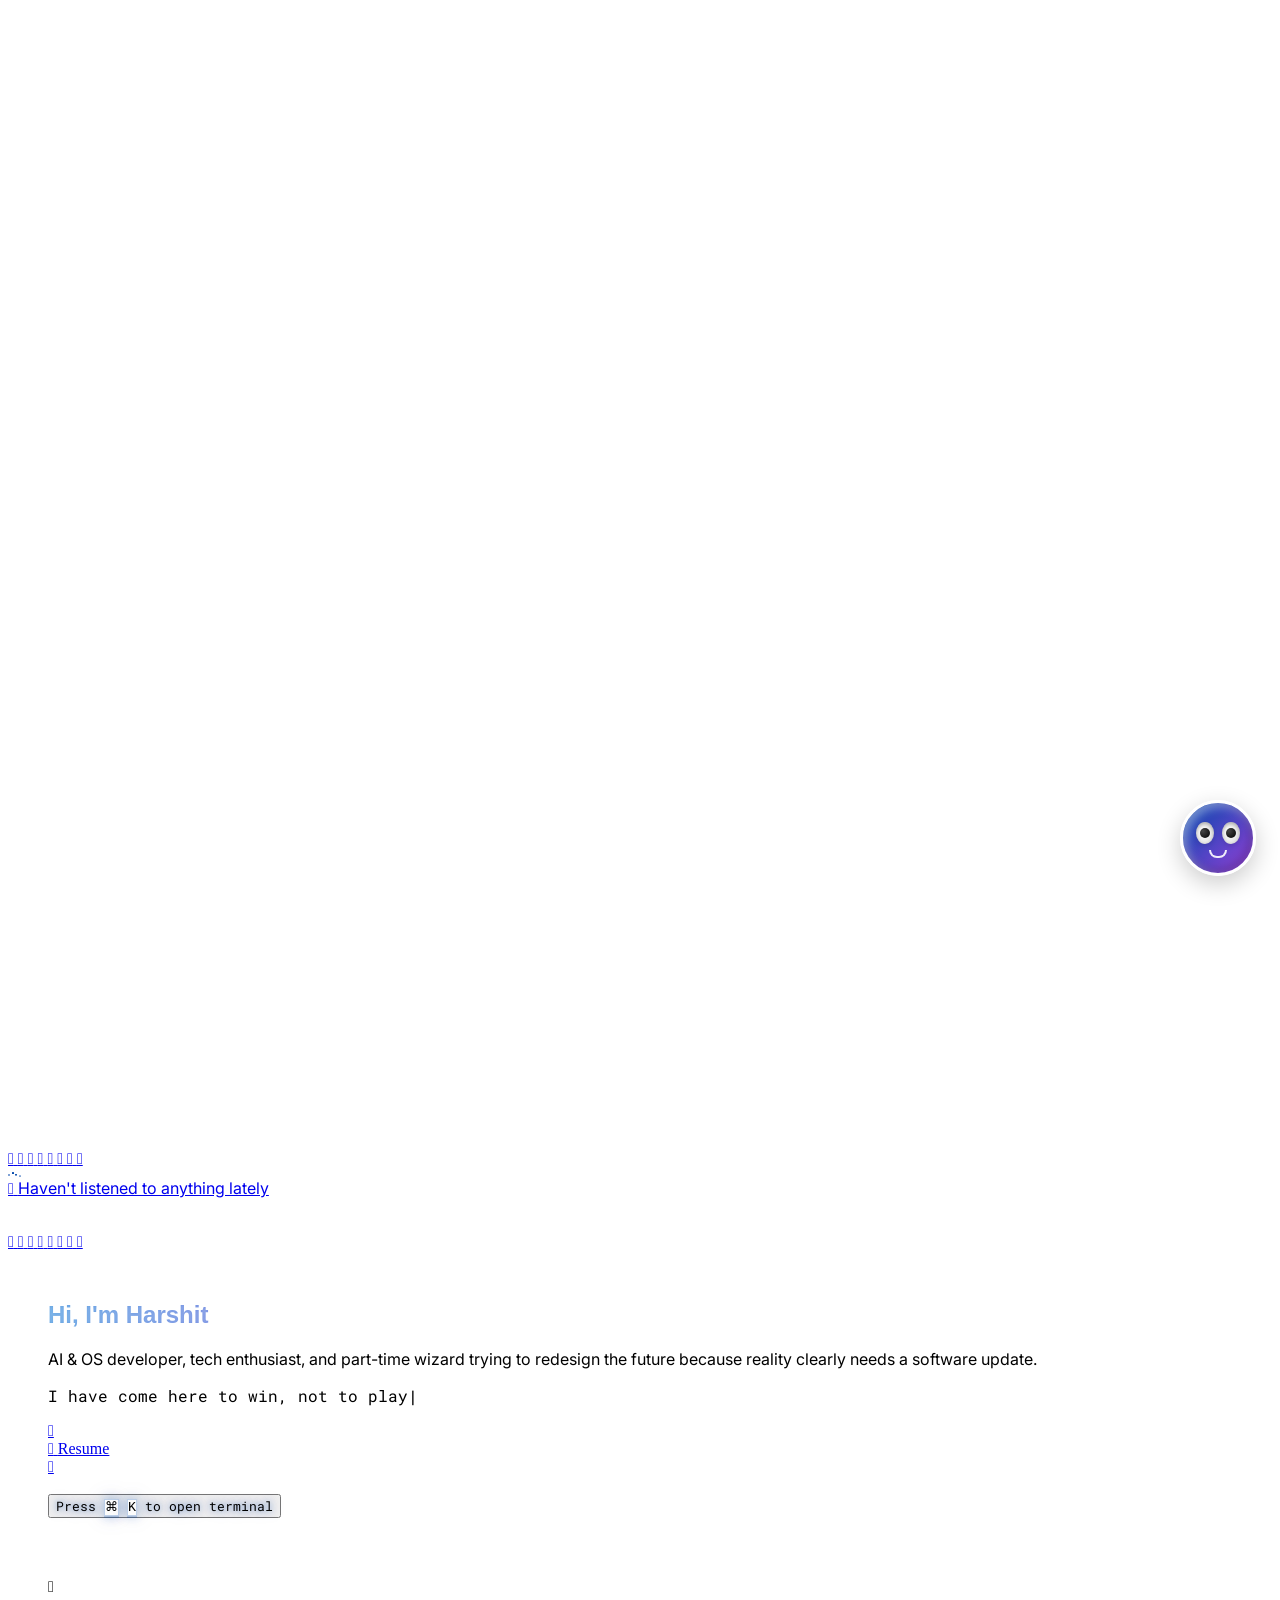
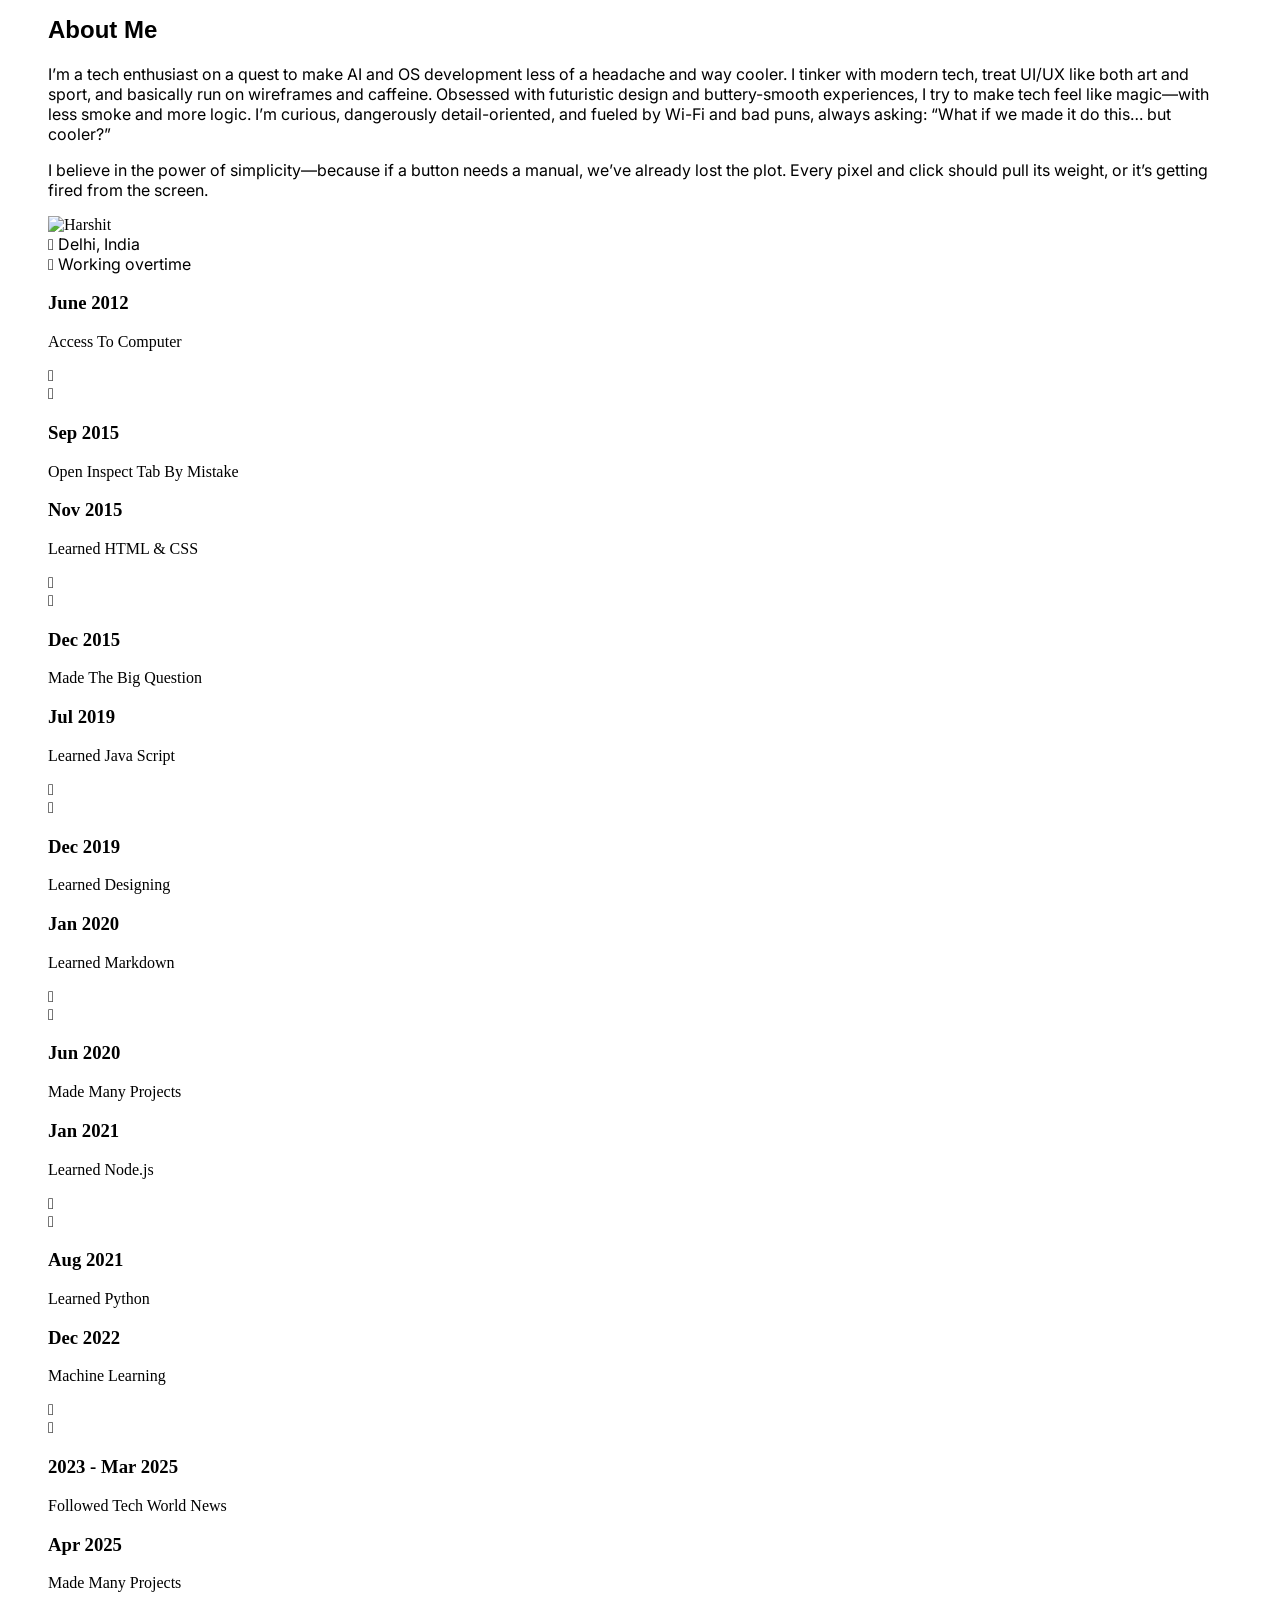
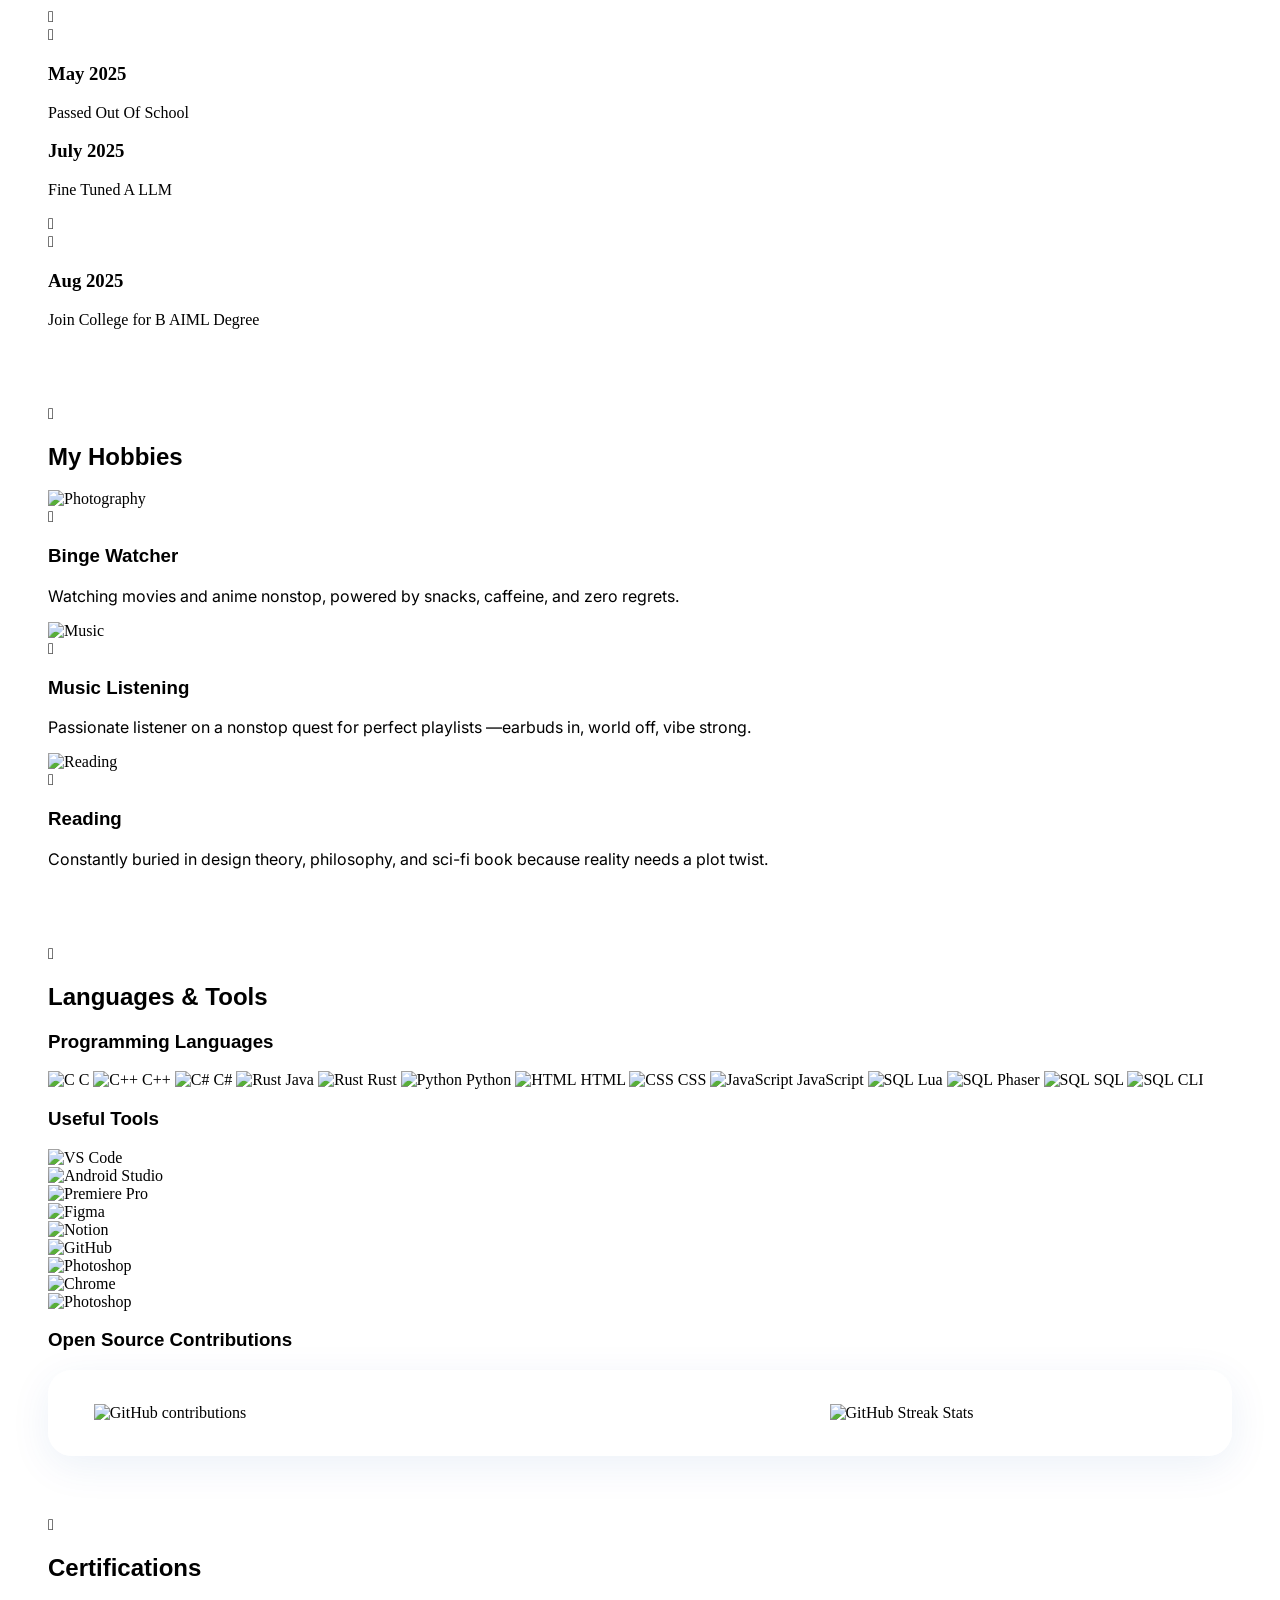
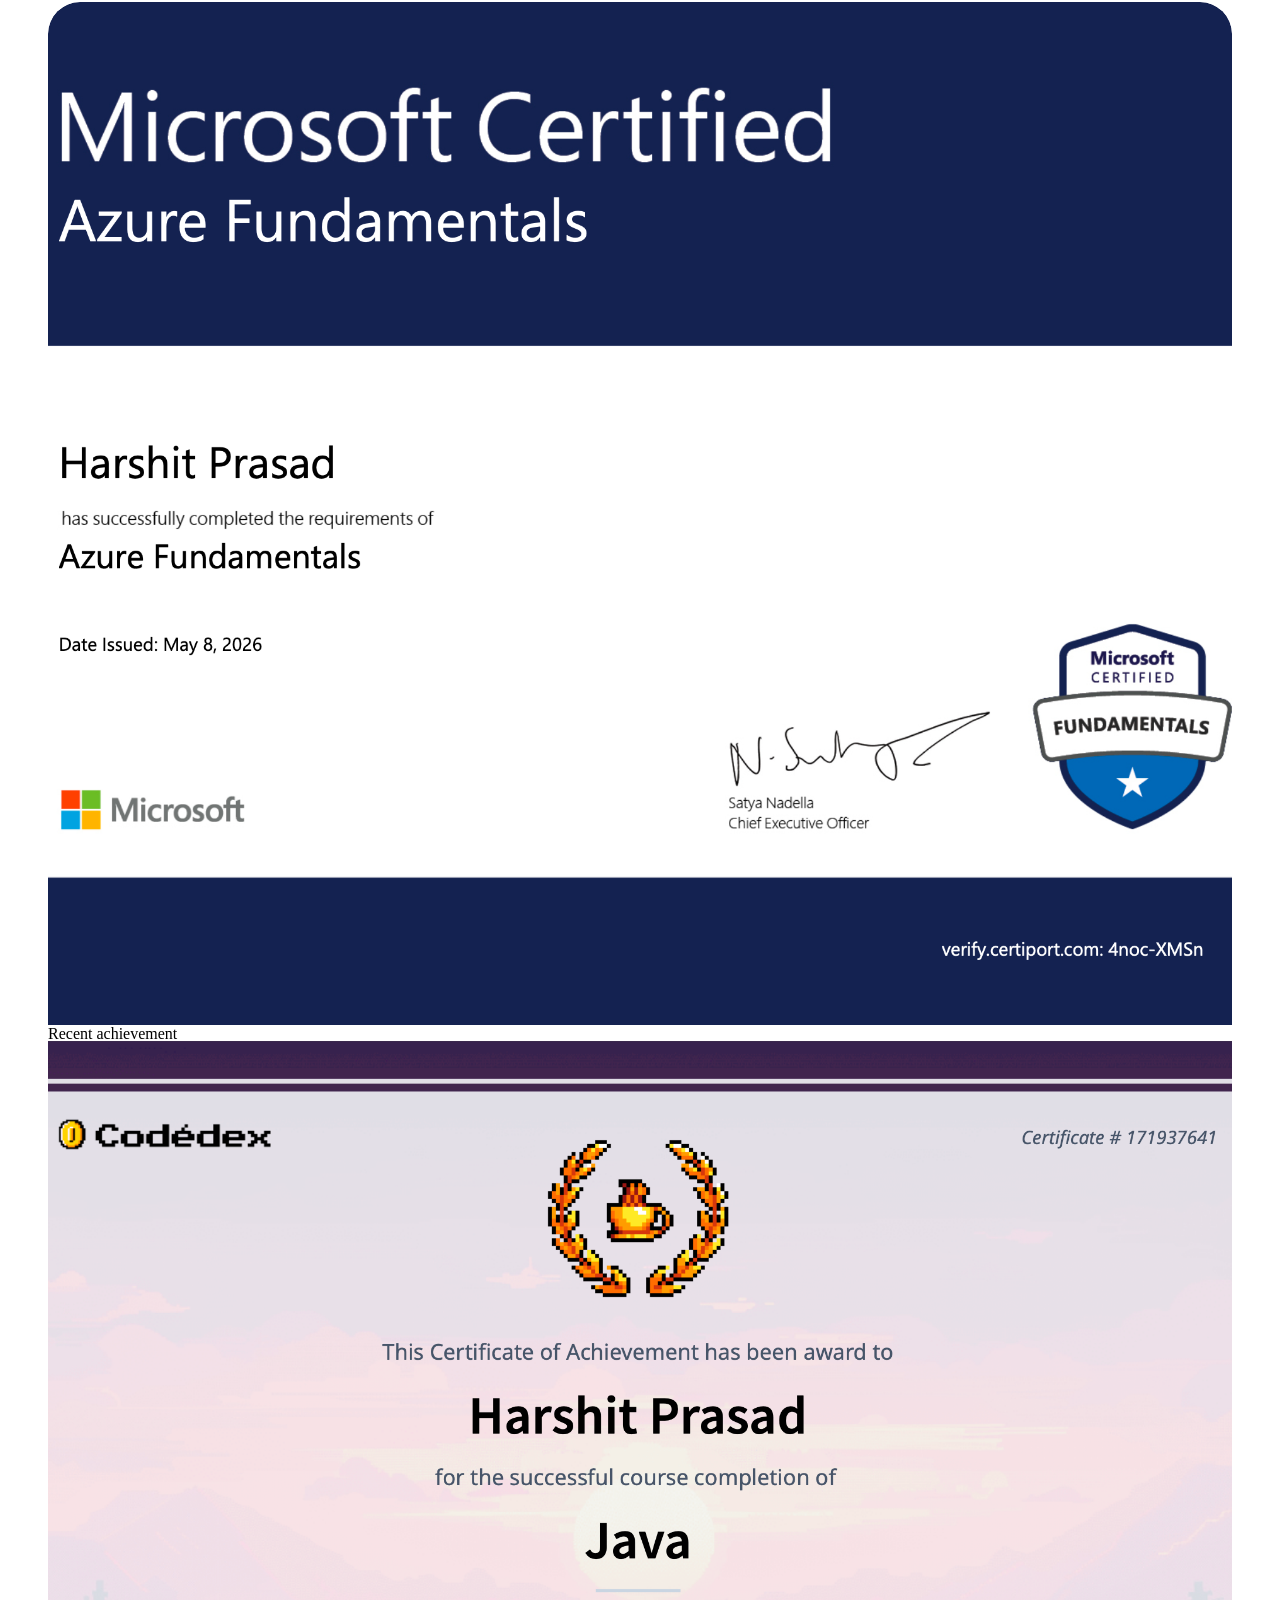
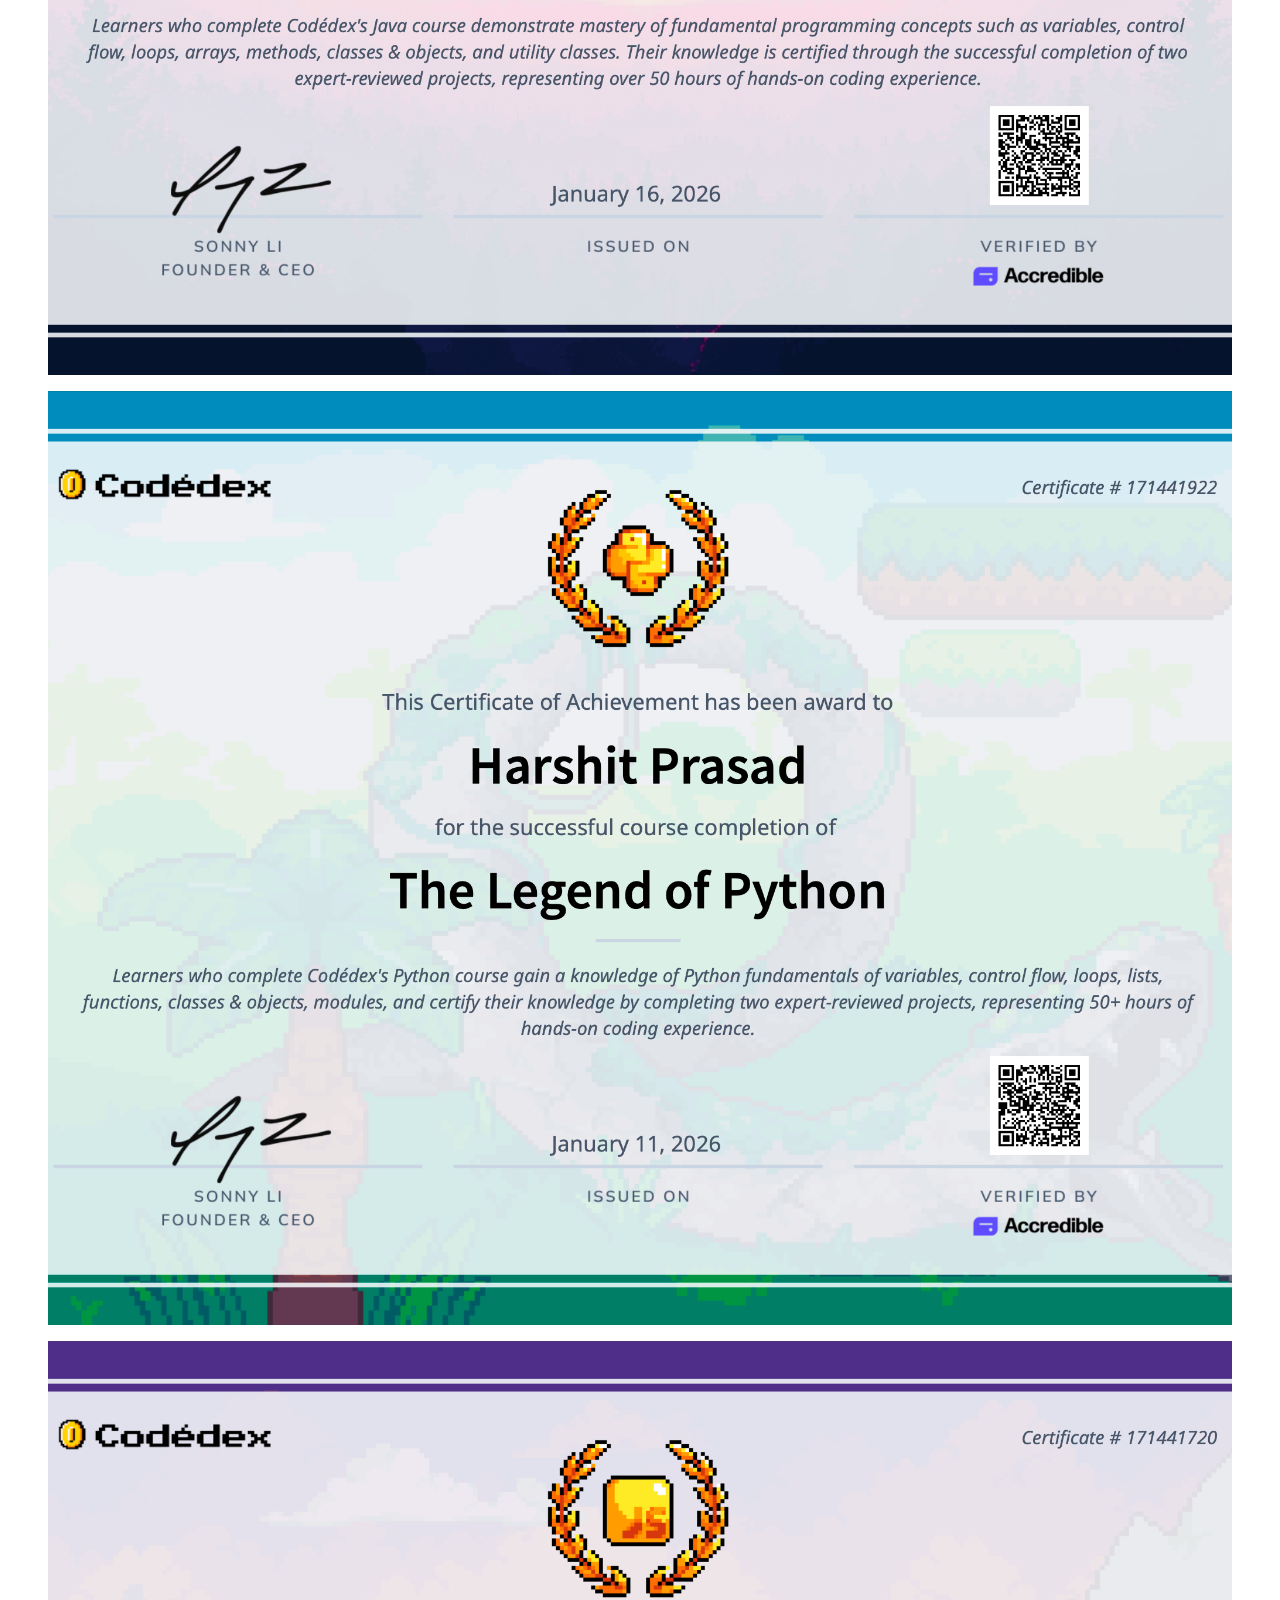
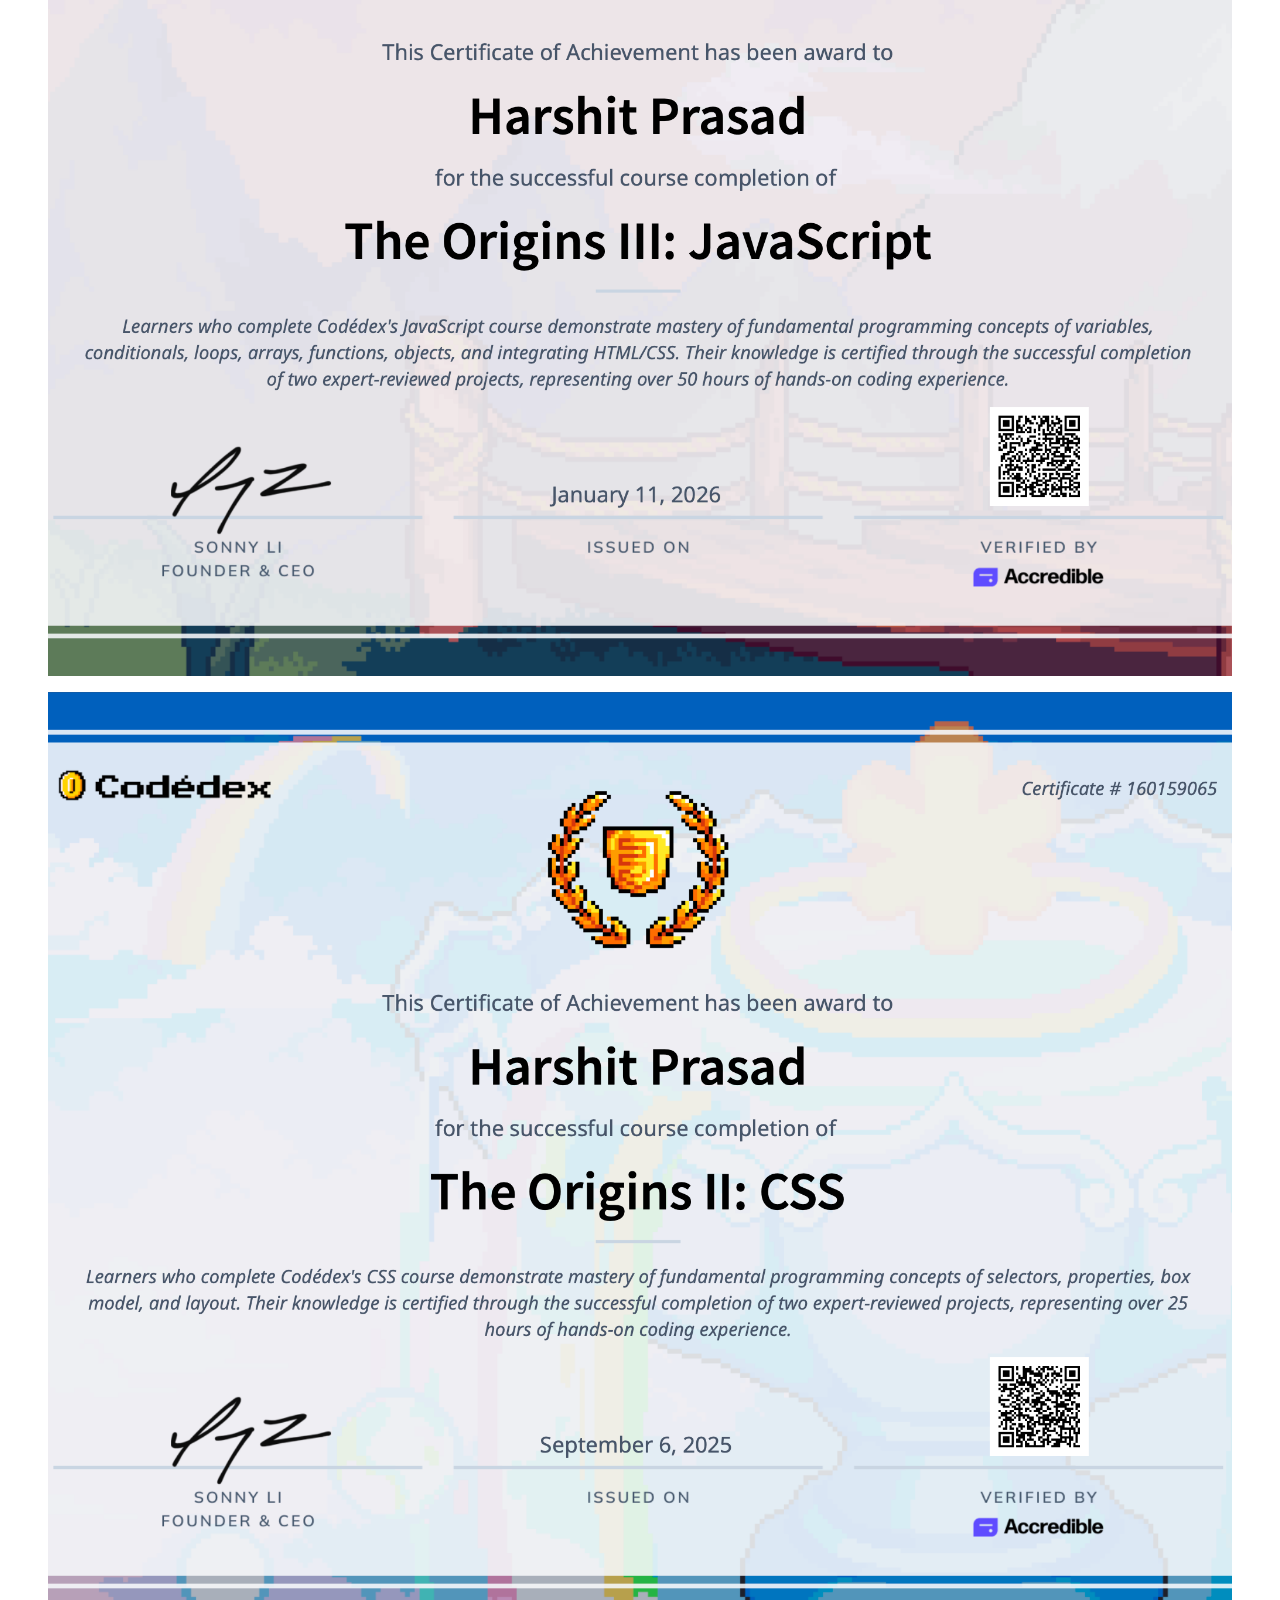
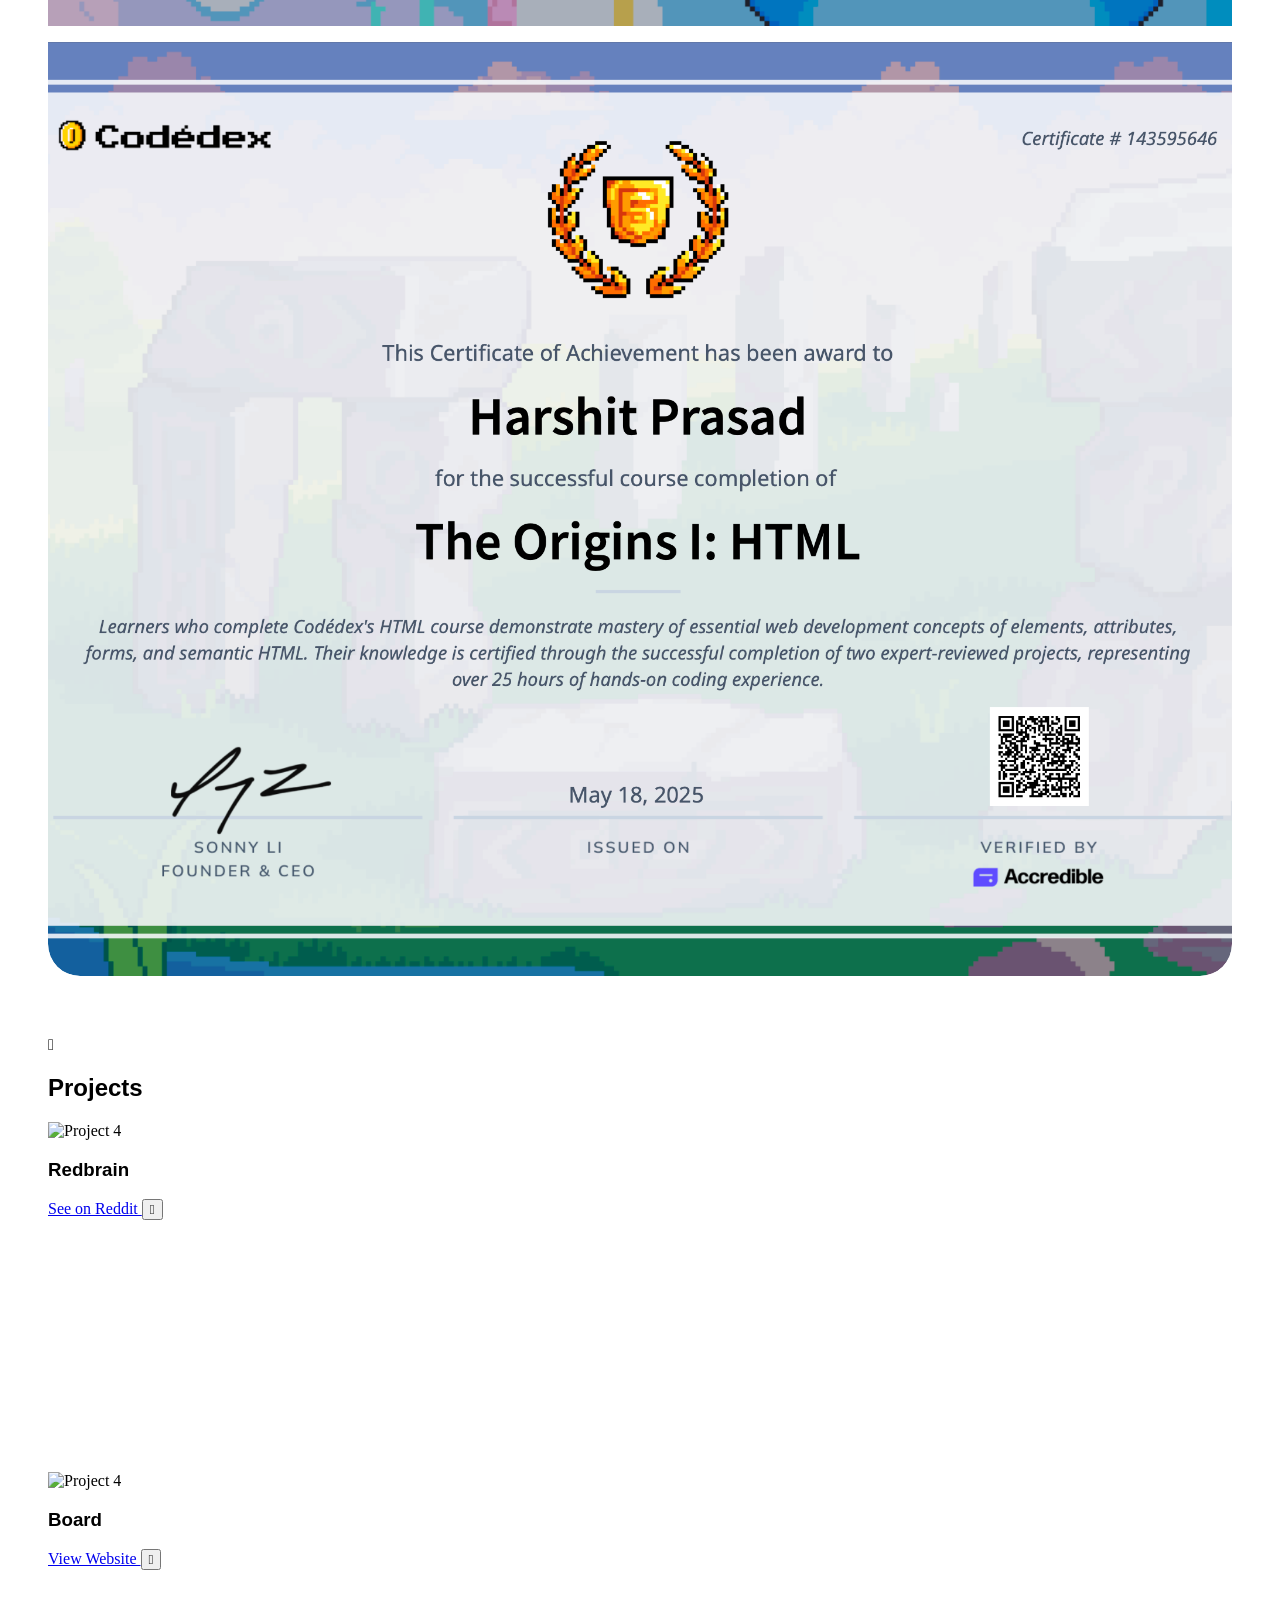
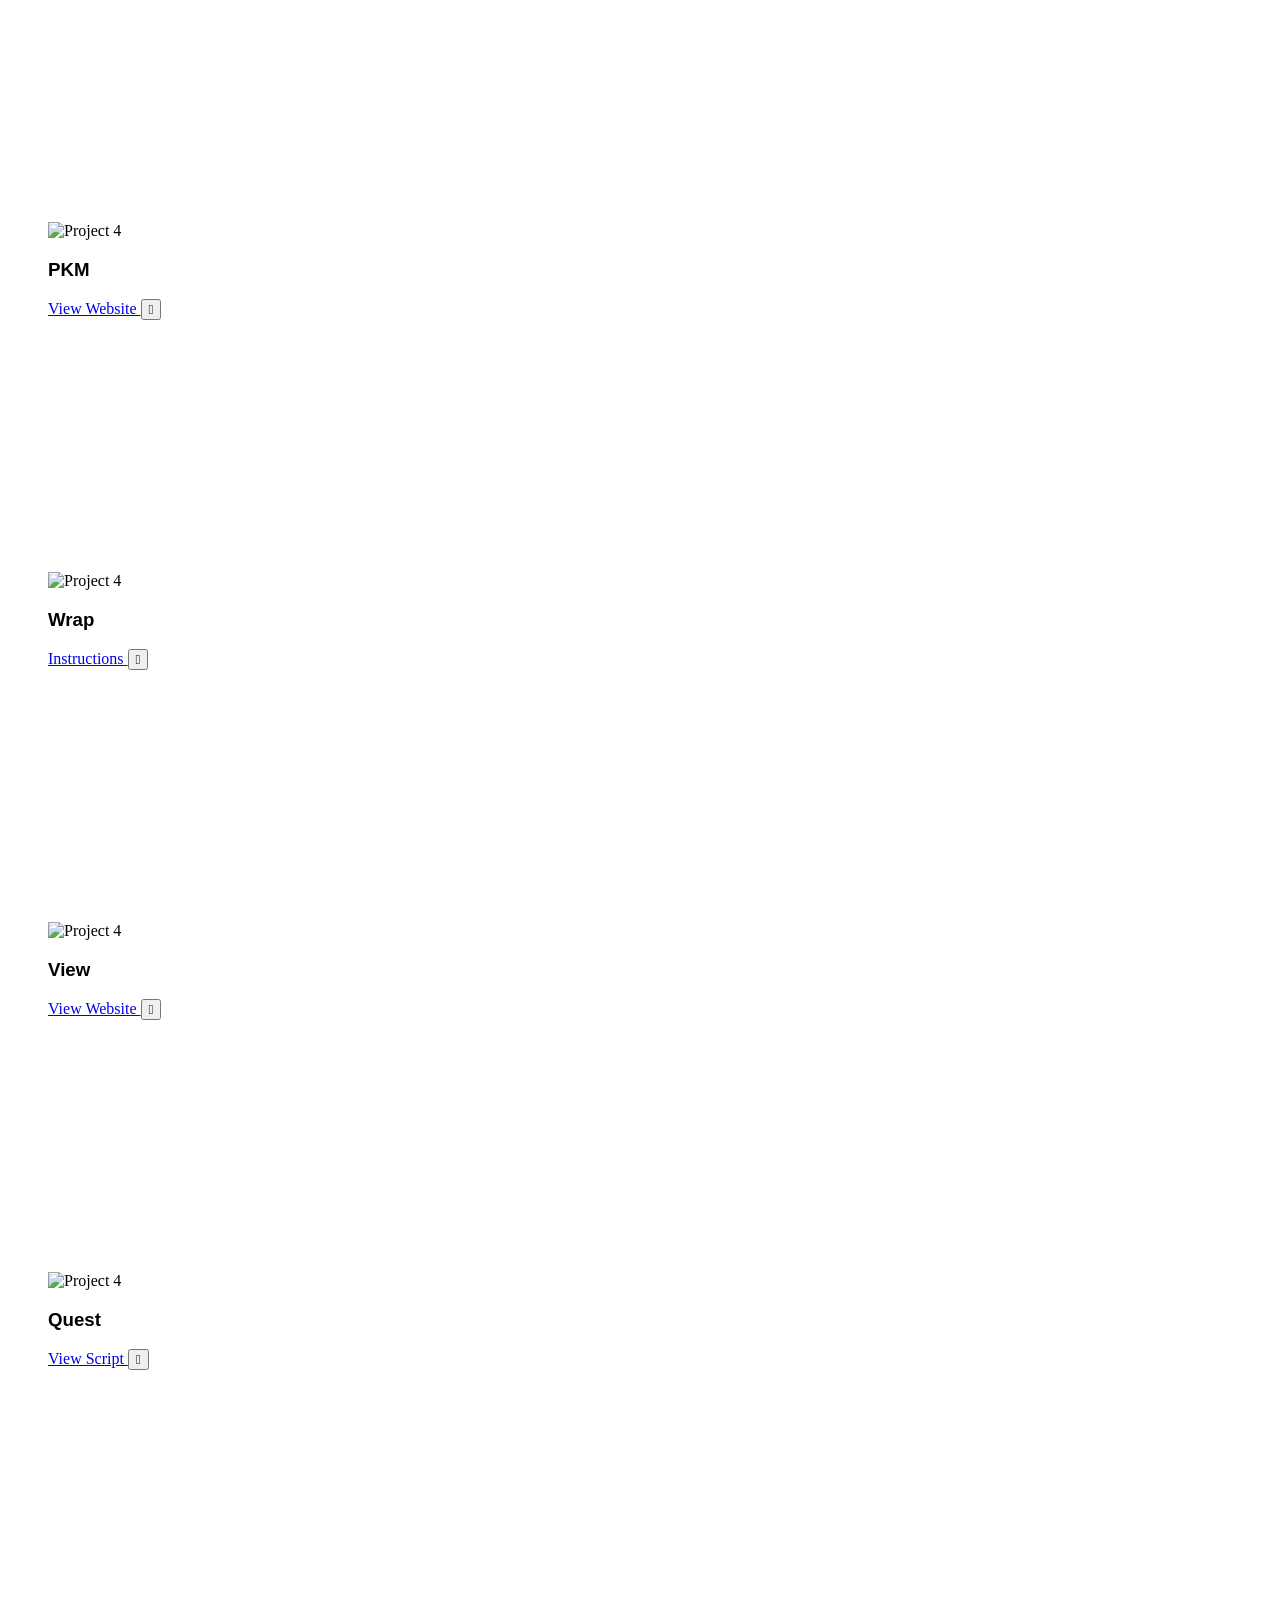
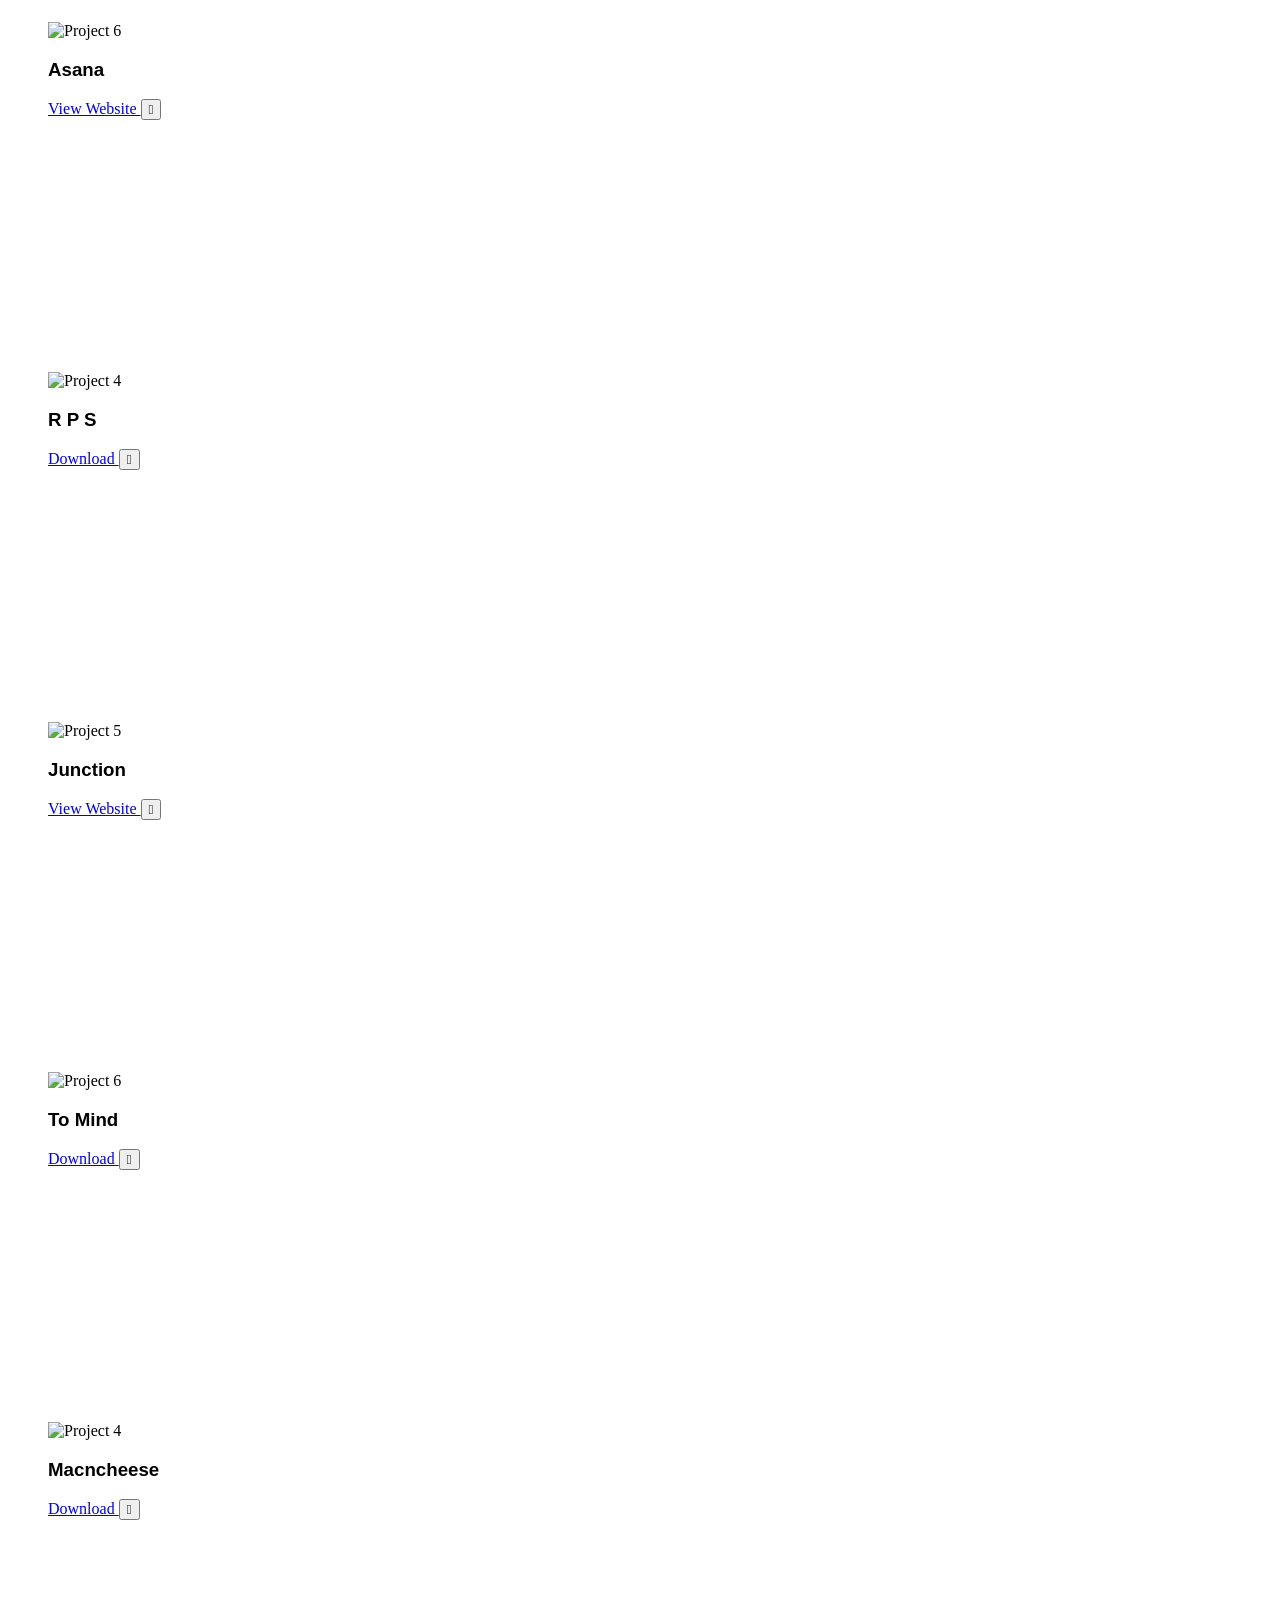
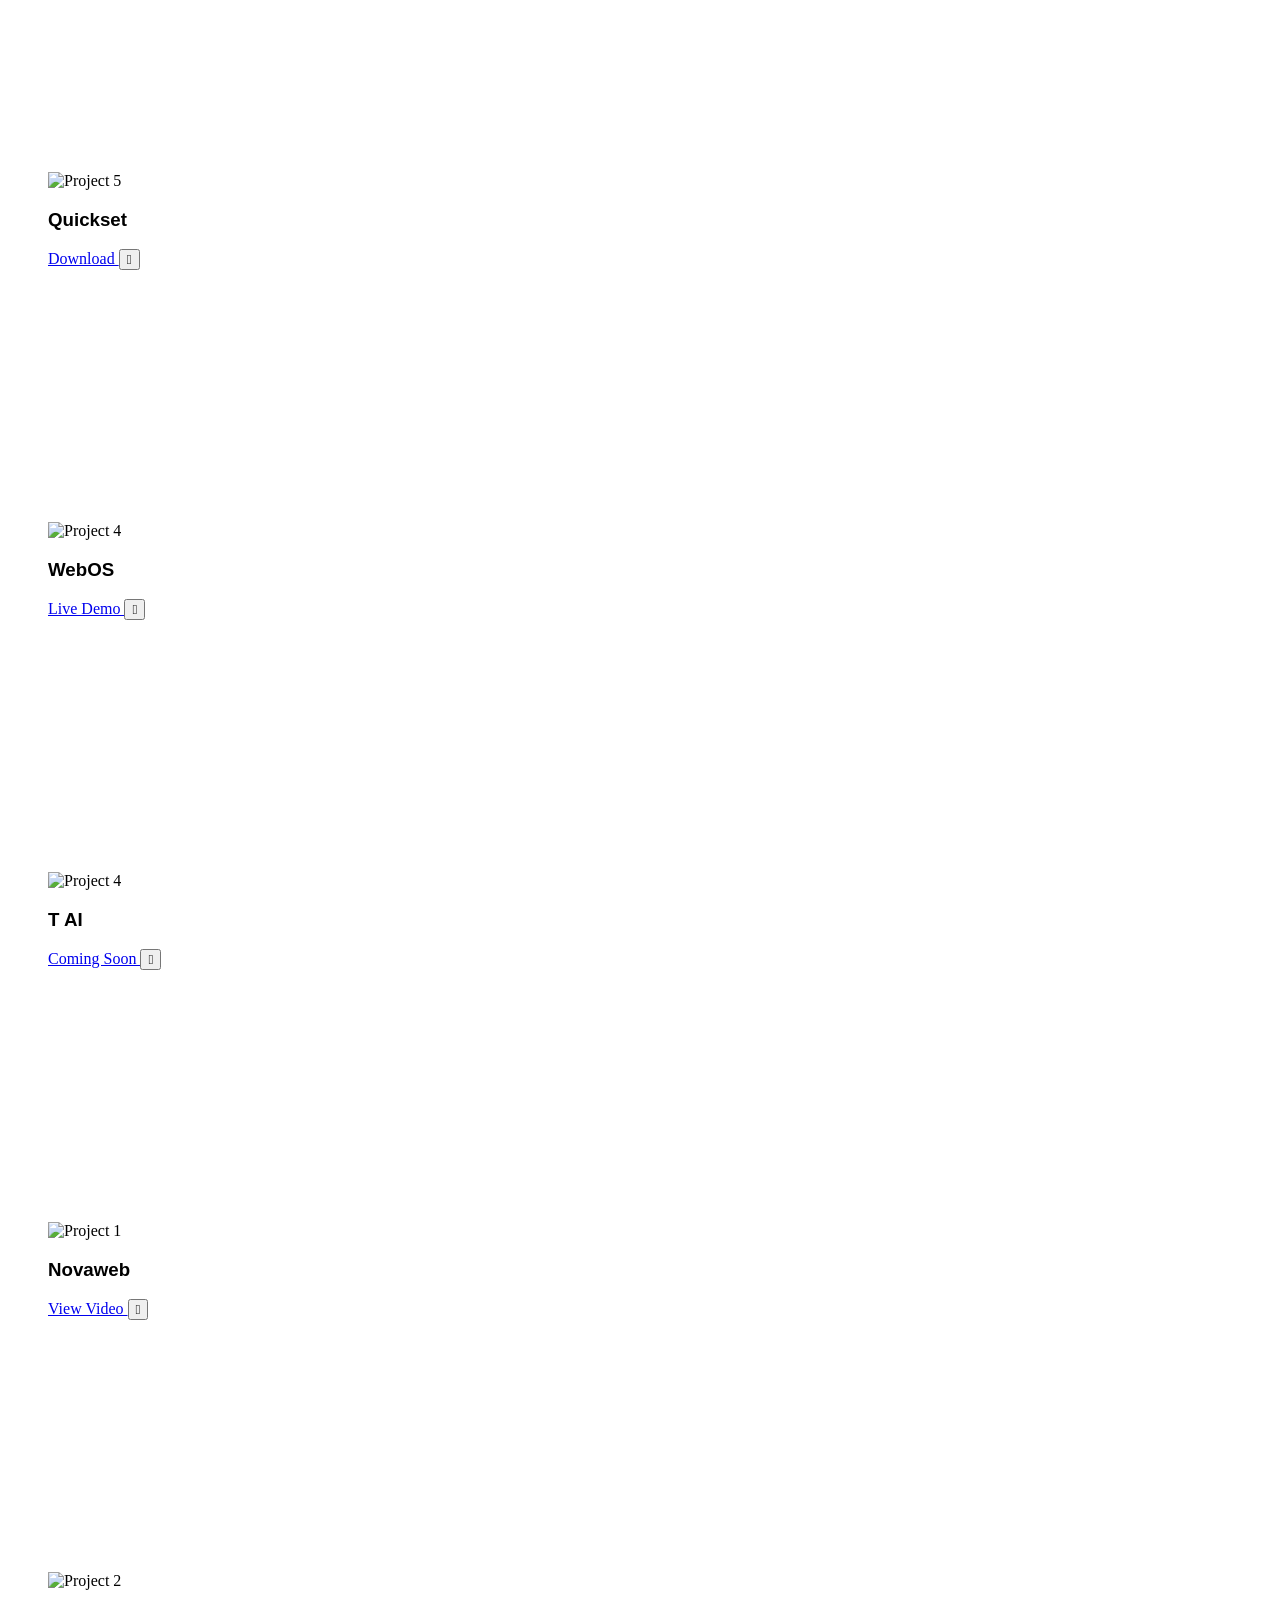
==== Website/index.html @ 8ea5be9e "Add files via upload" ====
<!DOCTYPE html>
<html lang="en">
<head>
<!-- Google tag (gtag.js) -->
<script async src="https://www.googletagmanager.com/gtag/js?id=G-W8JMZRFRVZ"></script>
<script>
  window.dataLayer = window.dataLayer || [];
  function gtag(){dataLayer.push(arguments);}
  gtag('js', new Date());

  gtag('config', 'G-W8JMZRFRVZ');
</script>
<meta charset="UTF-8">
<meta name="viewport" content="width=device-width, initial-scale=1.0, maximum-scale=1.0, user-scalable=no">
<title>Harshit | Portfolio</title>
<meta name="description" content="Portfolio of Harshit (itsharshitgoat), an AI & OS developer and tech enthusiast. Discover my projects, skills, and journey in creating a world where you're happy.">
<meta name="keywords" content="itsharshitgoat, Harshit, Harshit developer, AI developer, OS developer, Harshit portfolio, itsharshitgoat projects, itsharshitgoat portfolio, web developer">
<meta name="author" content="Harshit (itsharshitgoat)">
<meta property="og:type" content="website">
<meta property="og:url" content="https://itsharshitgoat.github.io/">
<meta property="og:title" content="Harshit | itsharshitgoat - AI & OS Developer">
<meta property="og:description" content="Portfolio of Harshit (itsharshitgoat), an AI & OS developer and tech enthusiast. Discover my projects, skills, and journey.">
<meta property="og:image" content="https://itsharshitgoat.github.io/Web.png">

<!-- Twitter Card data -->
<meta name="twitter:card" content="summary_large_image">
<meta name="twitter:url" content="https://itsharshitgoat.github.io/">
<meta name="twitter:title" content="Harshit | itsharshitgoat - AI & OS Developer">
<meta name="twitter:description" content="Portfolio of Harshit (itsharshitgoat), an AI & OS developer and tech enthusiast. Discover my projects, skills, and journey.">
<meta name="twitter:image" content="https://itsharshitgoat.github.io/Web.png">
<link rel="icon" href="https://cdn-icons-png.freepik.com/512/9078/9078251.png">

<!-- Performance Resource Hints -->
<link rel="preconnect" href="https://cdn.tailwindcss.com" crossorigin>
<link rel="dns-prefetch" href="https://cdn.tailwindcss.com">
<link rel="preconnect" href="https://cdn.jsdelivr.net" crossorigin>
<link rel="dns-prefetch" href="https://cdn.jsdelivr.net">
<link rel="preconnect" href="https://images-wixmp-ed30a86b8c4ca887773594c2.wixmp.com" crossorigin>
<link rel="dns-prefetch" href="https://images-wixmp-ed30a86b8c4ca887773594c2.wixmp.com">
<link rel="preconnect" href="https://images.unsplash.com" crossorigin>
<link rel="dns-prefetch" href="https://images.unsplash.com">
<link rel="preconnect" href="https://raw.githubusercontent.com" crossorigin>
<link rel="dns-prefetch" href="https://raw.githubusercontent.com">
<link rel="preload" as="image" href="https://99designs-blog.imgix.net/blog/wp-content/uploads/2018/12/Gradient_builder_2.jpg?auto=format&q=60&w=1815&h=1020.9375&fit=crop&crop=faces" fetchpriority="high">
<link rel="preload" as="image" href="https://images-wixmp-ed30a86b8c4ca887773594c2.wixmp.com/f/5eaf0c55-a9cd-4371-8600-696f6248b67a/djw36jd-406b8611-269e-44c8-972f-03322ab3f755.png/v1/fill/w_894,h_894,q_70,strp/profile_by_itsharshitgoat_djw36jd-pre.jpg?token=eyJ0eXAiOiJKV1QiLCJhbGciOiJIUzI1NiJ9.[base64].lVBIo8BzR6xZUxgQBfrHgzSEeTT3ufbNAynQndE8DLU" fetchpriority="high">
<link rel="preload" as="image" href="https://public.readdy.ai/ai/img_res/343c982e6386ebc666b67c4b8926bebb.jpg" fetchpriority="high">

<script src="https://cdnjs.cloudflare.com/ajax/libs/gsap/3.12.2/gsap.min.js"></script>
<script src="https://cdnjs.cloudflare.com/ajax/libs/gsap/3.12.2/ScrollTrigger.min.js"></script>
<script src="https://cdn.tailwindcss.com"></script>
<link rel="preconnect" href="https://fonts.googleapis.com">
<link rel="preconnect" href="https://fonts.gstatic.com" crossorigin>
<link href="https://fonts.googleapis.com/css2?family=Inter:wght@400;500;600;700&family=Pacifico&family=Roboto+Mono:wght@400;500&family=Lora:ital,wght@0,400;0,500;0,600;1,400&display=swap" rel="stylesheet">
<link href="https://cdn.jsdelivr.net/npm/remixicon@4.5.0/fonts/remixicon.css" rel="stylesheet">

<script>
tailwind.config = {
theme: {
extend: {
fontFamily: {
'serif': ['Lora', 'serif'],
},
screens: {
'sm': '640px',
'md': '768px',
'lg': '1024px',
'xl': '1280px',
'2xl': '1536px'
},
colors: {
primary: '#0047AB',
secondary: '#FFD700'
},
borderRadius: {
'none': '0px',
'sm': '4px',
DEFAULT: '8px',
'md': '12px',
'lg': '16px',
'xl': '20px',
'2xl': '24px',
'3xl': '32px',
'full': '9999px',
'button': '8px'
}
}
}
}
const skills = [
  { name: 'HTML', level: 90, icon: 'ri-html5-line' },
  { name: 'CSS', level: 85, icon: 'ri-css3-line' },
  { name: 'JavaScript', level: 80, icon: 'ri-javascript-line' },
  { name: 'React', level: 75, icon: 'ri-reactjs-line' },
  { name: 'Node.js', level: 70, icon: 'ri-nodejs-line' },
  { name: 'Python', level: 85, icon: 'ri-python-line' },
  { name: 'VS Code', level: 85, icon: 'ri-code-box-line' },
  { name: 'Photoshop', level: 75, icon: 'ri-photoshop-line' },
  { name: 'Premiere Pro', level: 70, icon: 'ri-movie-line' },
  { name: 'Notion', level: 80, icon: 'ri-file-list-line' }
];
function renderSkills() {
  const skillsContainer = document.getElementById('skills-container');
  if (!skillsContainer) return;
  
  skills.forEach(skill => {
    const skillElement = document.createElement('div');
    skillElement.className = 'skill-item p-4 bg-white/80 rounded-lg shadow-md hover:shadow-lg transition-all';
    skillElement.innerHTML = `
      <div class="flex items-center gap-3 mb-2">
        <i class="${skill.icon} text-2xl text-primary"></i>
        <h3 class="font-semibold text-sm md:text-base hidden md:block">${skill.name}</h3>
      </div>
      <div class="w-full bg-gray-200 rounded-full h-2.5">
        <div class="bg-primary h-2.5 rounded-full transition-all duration-1000" style="width: 0%"></div>
      </div>
    `;
    skillsContainer.appendChild(skillElement);
    setTimeout(() => {
      skillElement.querySelector('.bg-primary').style.width = `${skill.level}%`;
    }, 200);
  });
}
document.addEventListener('DOMContentLoaded', renderSkills);
</script>
<style>
:where([class^="ri-"])::before { content: "\f3c2"; }
html {
scroll-behavior: smooth;
overscroll-behavior-y: none;
-webkit-tap-highlight-color: transparent;
scroll-padding-top: 240px;
}
@media (min-width: 768px) {
  html {
    scroll-padding-top: 1060px;
  }
}
body {
overscroll-behavior-y: none;
overflow-x: hidden;
}
body::before {
content: "";
position: fixed;
top: 0; left: 0; right: 0; bottom: 0;
z-index: -1;
background: url('https://99designs-blog.imgix.net/blog/wp-content/uploads/2018/12/Gradient_builder_2.jpg?auto=format&q=60&w=1815&h=1020.9375&fit=crop&crop=faces') no-repeat center center;
background-size: cover;
will-change: transform;
}
section {
min-height: auto;
padding: 30px 20px;
position: relative;
z-index: 1;
}
@media (min-width: 768px) {
section {
padding: 30px 40px;
}
}

section:not(#home) {
isolation: isolate;
}
section:first-of-type {
padding-top: 60px;
border-radius: 50px;
margin-top: -50px;
}
@media (min-width: 768px) {
section:first-of-type {
padding-top: 80px;
margin-top: -50px;
}
}
.font-helvetica {
font-family: "Helvetica Neue", Helvetica, Arial, sans-serif;
}
.font-inter {
font-family: "Inter", sans-serif;
}
.font-mono {
font-family: "Roboto Mono", monospace;
}
.timeline-dot::before {
content: '';
position: absolute;
width: 2px;
height: 100%;
background-color: #e5e7eb;
left: 15px;
top: 24px;
}
.timeline-dot::after {
content: '';
position: absolute;
width: 12px;
height: 12px;
border-radius: 50%;
background-color: #0047AB;
left: 10px;
top: 14px;
}
.hamburger-menu {
width: 24px;
height: 18px;
position: relative;
}
.hamburger-menu .bar {
position: absolute;
width: 100%;
height: 2px;
background-color: currentColor;
transition: all 0.3s ease;
}
.hamburger-menu .bar:nth-child(1) {
top: 0;
}
.hamburger-menu .bar:nth-child(2) {
top: 8px;
}
.hamburger-menu .bar:nth-child(3) {
top: 16px;
}
.hamburger-menu.active .bar:nth-child(1) {
transform: rotate(45deg) translate(6px, 6px);
}
.hamburger-menu.active .bar:nth-child(2) {
opacity: 0;
}
.hamburger-menu.active .bar:nth-child(3) {
transform: rotate(-45deg) translate(6px, -6px);
}
.timeline-container {
scroll-snap-type: x mandatory;
-webkit-overflow-scrolling: touch;
-ms-overflow-style: none; /* Hide scrollbar for IE and Edge */
scrollbar-width: none; /* Hide scrollbar for Firefox */
}
.timeline-container::-webkit-scrollbar {
display: none; /* Hide scrollbar for Chrome, Safari and Opera */
}
.timeline-item {
scroll-snap-align: start;
scroll-snap-stop: always;
}
@media (max-width: 768px) {
.timeline-container {
padding-bottom: 1rem;
overflow-x: auto !important;
-webkit-overflow-scrolling: touch;
}
.scroll-btn {
display: none !important;
}
.text-6xl {
font-size: 2.5rem;
}
.text-xl {
font-size: 1.125rem;
}
.grid {
grid-template-columns: 1fr;
gap: 1rem;
}
.px-4 {
padding-left: 1rem;
padding-right: 1rem;
}
.skill-item {
padding: 0.75rem;
}
.skill-item h3 {
font-size: 0.875rem;
}
.tools-grid {
display: grid !important;
grid-template-columns: repeat(3, 1fr) !important;
gap: 0.75rem !important;
padding: 1rem !important;
}
.tools-grid > div {
aspect-ratio: 1 !important;
background: rgba(255, 255, 255, 0.9) !important;
border-radius: 1rem !important;
display: flex !important;
align-items: center !important;
justify-content: center !important;
padding: 1rem !important;
box-shadow: 0 4px 6px rgba(0, 0, 0, 0.1) !important;
transition: transform 0.2s, box-shadow 0.2s !important;
position: relative !important;
}
.tools-grid > div i {
position: absolute !important;
top: 50% !important;
left: 50% !important;
transform: translate(-50%, -50%) !important;
}
.tools-grid > div:hover {
transform: translateY(-2px) !important;
box-shadow: 0 6px 8px rgba(0, 0, 0, 0.15) !important;
}
.tools-grid img {
width: 2.5rem !important;
height: 2.5rem !important;
object-fit: contain !important;
}
}
@media (max-width: 768px) {
a, button {
min-height: 44px;
min-width: 44px;
padding: 12px;
}
}
@media (max-width: 768px) {
input, select, textarea {
font-size: 16px;
}
}
/* Animations handled by GSAP */

.modal {
  display: none;
  position: fixed;
  z-index: 1000;
  left: 0;
  top: 0;
  width: 100%;
  height: 100%;
  background-color: rgba(0, 0, 0, 0.5);
  backdrop-filter: blur(8px);
  -webkit-backdrop-filter: blur(8px);
  justify-content: center;
  align-items: center;
}
.modal-content {
  background: linear-gradient(135deg, rgba(255, 255, 255, 0.8), rgba(255, 255, 255, 0.4));
  backdrop-filter: blur(10px);
  padding: 24px;
  border: 1px solid rgba(255, 255, 255, 0.2);
  width: 90%;
  max-width: 600px;
  border-radius: 16px;
  box-shadow: 0 8px 32px rgba(0, 0, 0, 0.2);
  position: relative;
  animation: modalFadeIn 0.3s ease;
  text-align: center;
  margin: 0 auto;
}
@keyframes modalFadeIn {
  from {
    opacity: 0;
    transform: scale(0.8);
  }
  to {
    opacity: 1;
    transform: scale(1);
  }
}
.modal-close {
  position: absolute;
  right: 20px;
  top: 20px;
  font-size: 24px;
  color: #333;
  cursor: pointer;
  transition: color 0.3s ease;
}
.modal-close:hover {
  color: #0047ab;
}
.modal-content h3 {
  font-family: "Helvetica Neue", Helvetica, Arial, sans-serif;
  font-size: 1.5rem;
  font-weight: bold;
  margin-bottom: 16px;
  color: #333;
}
.modal-content p {
  font-family: "Inter", sans-serif;
  color: #666;
  line-height: 1.6;
  margin-bottom: 16px;
}
@media (max-width: 768px) {
  .modal-content {
    width: 95%;
    padding: 16px;
  }
  .modal-content h3 {
    font-size: 1.25rem;
  }
}
.reaction-container {
  display: inline-flex;
  align-items: center;
  background: rgba(255, 255, 255, 0.9);
  backdrop-filter: blur(10px);
  border-radius: 24px;
  padding: 4px 8px;
  margin-left: 8px;
  box-shadow: 0 2px 4px rgba(0, 0, 0, 0.1);
  border: 1px solid rgba(255, 255, 255, 0.2);
}
.reaction-item {
  display: flex;
  align-items: center;
  margin: 0 6px;
  cursor: pointer;
  transition: transform 0.2s;
}
.reaction-item:hover {
  transform: scale(1.2);
}
.reaction-item img {
  width: 20px;
  height: 20px;
}
.reaction-item span {
  font-family: "Inter", sans-serif;
  font-size: 14px;
  color: #333;
  margin-left: 4px;
}
@media (max-width: 768px) {
  .reaction-container {
    padding: 3px 6px;
  }
  .reaction-item img {
    width: 18px;
    height: 18px;
  }
  .reaction-item span {
    font-size: 12px;
  }
}
#hero-title {
  background: linear-gradient(to right, rgba(79, 153, 223, 0.9), rgba(155, 65, 219, 0.9), rgba(128, 97, 129, 0.9));
  -webkit-background-clip: text;
  background-clip: text;
  color: transparent;
  text-shadow: 0 0 3px rgba(255, 255, 255, 0.2);
}
@media (max-width: 768px) {
  /* Prevent anchored sections from being hidden under the fixed nav on small screens */
  section {
    scroll-margin-top: 5000px; /* mobile nav + pill gap */
  }
  /* Ensure projects section stacks above any overlapping elements on mobile */
  #projects {
    position: relative;
    z-index: 1;
  }
  /* Fix project cards on mobile */
  #projects .grid {
    display: grid !important;
    grid-template-columns: 1fr !important;
    gap: 1rem !important;
  }
  #projects .bg-white\/90 {
    width: 100% !important;
    display: flex !important;
    flex-direction: column !important;
    overflow: hidden !important;
  }
  #projects img {
    width: 100% !important;
    height: 100% !important;
    max-height: none !important;
    object-fit: cover !important;
  }
  #projects .p-6 {
    padding: 1rem !important;
  }
  #projects h3 {
    font-size: 1rem !important;
    margin-bottom: 0.5rem !important;
  }
  #projects p {
    font-size: 0.875rem !important;
    margin-bottom: 1rem !important;
  }
  #projects a button, #projects a.bg-primary {
    width: 100% !important;
    padding: 0.75rem 1rem !important;
    font-size: 0.875rem !important;
    text-align: center !important;
    display: inline-block !important;
    box-sizing: border-box !important;
  }
}

/* Custom Scrollbar */
::-webkit-scrollbar {
  width: 10px;
}
::-webkit-scrollbar-track {
  background: rgba(255, 255, 255, 0.5);
  border-radius: 4px;
}
::-webkit-scrollbar-thumb {
  background: #0047AB;
  border-radius: 4px;
}
::-webkit-scrollbar-thumb:hover {
  background: #00306e;
}

/* Project Hover Effect */
.animate-card:hover img {
  transform: scale(1.05);
}
.animate-card img {
  transition: transform 0.5s ease;
}

/* Bento Grid Styles */
.bento-grid {
  display: grid;
  gap: 16px;
  border-radius: 32px;
  overflow: hidden; 
  isolation: isolate;
  -webkit-mask-image: -webkit-radial-gradient(white, black);
  mask-image: radial-gradient(white, black);
}

.bento-grid > div {
  position: relative;
  min-height: 240px;
}

.bento-grid img {
  width: 100%;
  height: 100%;
  object-fit: cover;
  display: block;
}

/* Mobile Adjustments */
@media (max-width: 768px) {
  .bento-grid {
    gap: 12px;
    border-radius: 24px;
  }
  .bento-grid > div {
    min-height: 200px;
  }
}

/* Terminal Hint Glow Pulse */
.terminal-hint-glow span {
  animation: terminalTextGlow 2.5s ease-in-out infinite;
}
.terminal-hint-glow kbd {
  animation: terminalKeyGlow 2.5s ease-in-out infinite;
}
@keyframes terminalTextGlow {
  0%, 100% { text-shadow: 0 0 6px rgba(0,71,171,0.6), 0 0 15px rgba(0,71,171,0.4), 0 0 30px rgba(0,71,171,0.2); }
  50% { text-shadow: 0 0 10px rgba(0,71,171,0.8), 0 0 25px rgba(0,71,171,0.5), 0 0 45px rgba(0,71,171,0.3); }
}
@keyframes terminalKeyGlow {
  0%, 100% { box-shadow: 0 2px 0 rgba(0,71,171,0.2), 0 0 12px rgba(0,71,171,0.35), 0 0 25px rgba(0,71,171,0.15); }
  50% { box-shadow: 0 2px 0 rgba(0,71,171,0.3), 0 0 18px rgba(0,71,171,0.5), 0 0 35px rgba(0,71,171,0.25); }
}

/* Typewriter Cursor */
.typewriter-cursor {
  font-weight: bold;
  animation: blink 1s step-end infinite;
}
@keyframes blink {
  0%, 100% { opacity: 1; }
  50% { opacity: 0; }
}



/* Now Playing Equalizer */
.equalizer {
  display: flex;
  align-items: flex-end;
  height: 10px;
  gap: 1.5px;
}
.eq-bar {
  width: 2px;
  background-color: #0047AB; /* Primary color */
  border-radius: 2px;
  animation: equalize 1s ease-in-out infinite alternate;
}
.eq-bar:nth-child(1) { animation-delay: 0.1s; height: 60%; }
.eq-bar:nth-child(2) { animation-delay: 0.3s; height: 100%; }
.eq-bar:nth-child(3) { animation-delay: 0.5s; height: 75%; }
.eq-bar:nth-child(4) { animation-delay: 0.2s; height: 40%; }

@keyframes equalize {
  0% { transform: scaleY(0.3); }
  100% { transform: scaleY(1); }
}

/* Pause State */
.equalizer.paused .eq-bar {
  animation: none;
  transform: scaleY(0.2);
}

/* Content Transition Animations */
.np-content-fade {
    animation: npFadeInOut 0.8s cubic-bezier(0.23, 1, 0.32, 1);
}

@keyframes npFadeInOut {
    0% { opacity: 1; transform: translateY(0); filter: blur(0); }
    40% { opacity: 0; transform: translateY(4px); filter: blur(2px); }
    60% { opacity: 0; transform: translateY(-4px); filter: blur(2px); }
    100% { opacity: 1; transform: translateY(0); filter: blur(0); }
}

#np-status:not(.hidden) {
    display: inline-flex !important;
    animation: npTagIn 0.6s cubic-bezier(0.23, 1, 0.32, 1);
}

@keyframes npTagIn {
    0% { opacity: 0; transform: scale(0.9) translateX(-5px); }
    100% { opacity: 1; transform: scale(1) translateX(0); }
}

#eq-animation:not(.hidden) {
    display: flex !important;
    animation: eqIn 0.6s cubic-bezier(0.23, 1, 0.32, 1);
}

@keyframes eqIn {
    0% { opacity: 0; width: 0; transform: scaleX(0); transform-origin: left; }
    100% { opacity: 1; width: 12.5px; transform: scaleX(1); transform-origin: left; }
}

.input-error-glow {
    border-color: transparent !important;
    background-image: none;
    animation: redGlowSpin 2s linear infinite;
    box-shadow: 0 0 0 2px rgba(239, 68, 68, 0.7), 0 0 15px rgba(239, 68, 68, 0.4), 0 0 30px rgba(239, 68, 68, 0.15);
}

@keyframes redGlowSpin {
    0%   { box-shadow: 0 -2px 8px 1px rgba(239,68,68,0.8), 2px 0 8px 1px rgba(239,68,68,0.2), 0 2px 8px 1px rgba(239,68,68,0.2), -2px 0 8px 1px rgba(239,68,68,0.2); }
    25%  { box-shadow: 0 -2px 8px 1px rgba(239,68,68,0.2), 2px 0 8px 1px rgba(239,68,68,0.8), 0 2px 8px 1px rgba(239,68,68,0.2), -2px 0 8px 1px rgba(239,68,68,0.2); }
    50%  { box-shadow: 0 -2px 8px 1px rgba(239,68,68,0.2), 2px 0 8px 1px rgba(239,68,68,0.2), 0 2px 8px 1px rgba(239,68,68,0.8), -2px 0 8px 1px rgba(239,68,68,0.2); }
    75%  { box-shadow: 0 -2px 8px 1px rgba(239,68,68,0.2), 2px 0 8px 1px rgba(239,68,68,0.2), 0 2px 8px 1px rgba(239,68,68,0.2), -2px 0 8px 1px rgba(239,68,68,0.8); }
    100% { box-shadow: 0 -2px 8px 1px rgba(239,68,68,0.8), 2px 0 8px 1px rgba(239,68,68,0.2), 0 2px 8px 1px rgba(239,68,68,0.2), -2px 0 8px 1px rgba(239,68,68,0.2); }
}

/* ── GitHub Contribution Graph (Full Width) ── */
.gh-full-card {
  background: rgba(255,255,255,0.6);
  backdrop-filter: blur(20px);
  -webkit-backdrop-filter: blur(20px);
  border: 1px solid rgba(255,255,255,0.4);
  border-radius: 24px;
  padding: 12px 16px;
  box-shadow: 0 10px 40px rgba(0,71,171,0.08), inset 0 1px 0 rgba(255,255,255,0.6);
  transition: transform 0.4s ease, box-shadow 0.4s ease;
}
.gh-full-card:hover {
  transform: translateY(-4px);
  box-shadow: 0 15px 50px rgba(0,71,171,0.12), inset 0 1px 0 rgba(255,255,255,0.8);
}
.gh-full-header {
  display: flex;
  align-items: center;
  justify-content: center;
  margin-bottom: 24px;
  flex-wrap: wrap;
  gap: 12px;
}
.gh-full-title {
  font-family: "Helvetica Neue", Helvetica, Arial, sans-serif;
  font-size: 1.25rem;
  font-weight: 700;
  color: #1f2937;
  display: flex;
  align-items: center;
  gap: 10px;
}
.gh-full-title i { color: #0047AB; font-size: 1.4rem; }
.gh-live-badge {
  display: inline-flex;
  align-items: center;
  gap: 6px;
  font-family: "Inter", sans-serif;
  font-size: 0.75rem;
  font-weight: 600;
  color: #22c55e;
  text-transform: uppercase;
  letter-spacing: 0.06em;
}
.gh-live-badge::before {
  content: '';
  width: 6px; height: 6px;
  background: #22c55e;
  border-radius: 50%;
  animation: ghDot 2s ease-in-out infinite;
}
.gh-full-link {
  font-family: "Inter", sans-serif;
  font-size: 0.85rem;
  font-weight: 500;
  color: #0047AB;
  text-decoration: none;
  display: flex;
  align-items: center;
  gap: 4px;
  padding: 8px 18px;
  border-radius: 99px;
  background: rgba(0,71,171,0.06);
  border: 1px solid rgba(0,71,171,0.15);
  transition: all 0.3s;
}
.gh-full-link:hover {
  background: rgba(0,71,171,0.12);
  transform: translateY(-1px);
}
.gh-content-flex {
  display: flex;
  flex-direction: column;
  gap: 16px;
}
.gh-graph-box {
  background: rgba(255,255,255,0.7);
  border: 1px solid rgba(255,255,255,0.4);
  border-radius: 16px;
  padding: 20px;
  overflow-x: auto;
  overflow-y: hidden;
  -webkit-overflow-scrolling: touch;
  display: flex;
  align-items: center;
}
.gh-graph-box::-webkit-scrollbar { display: none; }
.gh-graph-box svg, .gh-graph-box img {
  display: block;
  height: auto;
  min-width: 680px;
  margin: 0 auto;
}
.gh-stats-box {
  background: rgba(255,255,255,0.7);
  border: 1px solid rgba(255,255,255,0.4);
  border-radius: 16px;
  overflow: hidden;
  display: flex;
  align-items: center;
  justify-content: center;
  padding: 10px;
}
.gh-stats-box img {
  display: block;
  width: 100%;
  height: auto;
}

@media (min-width: 1024px) {
  .gh-content-flex {
    flex-direction: row;
    align-items: stretch;
  }
  .gh-graph-box {
    flex: 65%;
    justify-content: center;
  }
  .gh-stats-box {
    flex: 35%;
  }
}

@media (max-width: 768px) {
  .gh-full-card { padding: 20px 16px; border-radius: 20px; margin-top: 32px; }
  .gh-graph-box { padding: 12px; border-radius: 12px; }
  .gh-stats-box { border-radius: 12px; }
}

</style>
<!-- JSON-LD Structured Data for SEO -->
<script type="application/ld+json">
{
  "@context": "https://schema.org",
  "@type": "Person",
  "name": "Harshit",
  "url": "https://itsharshitgoat.github.io/Website/",
  "image": "https://images-wixmp-ed30a86b8c4ca887773594c2.wixmp.com/f/5eaf0c55-a9cd-4371-8600-696f6248b67a/djw36jd-406b8611-269e-44c8-972f-03322ab3f755.png/v1/fill/w_894,h_894,q_70,strp/profile_by_itsharshitgoat_djw36jd-pre.jpg",
  "jobTitle": "AI & OS Developer",
  "sameAs": [
    "https://github.com/Itsharshitgoat",
    "https://x.com/itsharshitgoat",
    "https://www.instagram.com/itsharshitgoat/",
    "https://www.linkedin.com/in/harshit-prasad-833986370/",
    "https://www.reddit.com/user/itsharshitgoat"
  ]
}
</script>

<style>
.flip-card {
  perspective: 1000px;
  height: 100%;
  min-height: 350px;
}
.flip-card-inner {
  position: relative;
  width: 100%;
  height: 100%;
  transition: transform 0.6s cubic-bezier(0.4, 0.2, 0.2, 1);
  transform-style: preserve-3d;
}
.flip-card-inner.flipped {
  transform: rotateY(180deg);
}
.flip-card-front, .flip-card-back {
  width: 100%;
  height: 100%;
  -webkit-backface-visibility: hidden;
  backface-visibility: hidden;
  border-radius: 0.75rem;
}
.flip-card-back {
  position: absolute;
  top: 0;
  left: 0;
  transform: rotateY(180deg);
  background: linear-gradient(135deg, rgba(255,255,255,0.95), rgba(255,255,255,0.85));
  backdrop-filter: blur(8px);
  border: 1px solid rgba(255,255,255,0.3);
  box-shadow: 0 8px 32px rgba(0,0,0,0.1);
  padding: 1.5rem;
  display: flex;
  flex-direction: column;
  justify-content: space-between;
}
</style>
<style>
/* The Quiet Layer Atmosphere */
.quiet-bg-gradient {
    background: radial-gradient(circle at 50% 50%, rgba(255, 255, 255, 0.5) 0%, rgba(255, 255, 255, 0.9) 100%);
    opacity: 0;
    transition: opacity 1s cubic-bezier(0.25, 1, 0.5, 1);
}
.quiet-fog {
    background-image: radial-gradient(ellipse at center, rgba(255,255,255,0.4) 0%, transparent 60%);
    mix-blend-mode: screen;
    opacity: 0;
    transition: opacity 1s cubic-bezier(0.25, 1, 0.5, 1);
}
.quiet-fog-1 {
    width: 200%; height: 200%;
    top: -50%; left: -50%;
    animation: drift 100s linear infinite;
    transform-origin: center;
}
.quiet-fog-2 {
    width: 150%; height: 150%;
    top: -25%; left: -25%;
    animation: drift 70s linear infinite reverse;
    transform-origin: center;
}
@keyframes drift {
    0% { transform: rotate(0deg) translate(0, 0); }
    100% { transform: rotate(360deg) translate(5%, 5%); }
}

/* Glassmorphism Islands */
.quiet-island {
    background: rgba(255, 255, 255, 0.05);
    backdrop-filter: blur(24px);
    -webkit-backdrop-filter: blur(24px);
    border: 1px solid rgba(255, 255, 255, 0.2);
    box-shadow: 0 30px 60px rgba(0,0,0,0.1), inset 0 1px 0 rgba(255,255,255,0.4);
    will-change: transform;
}

/* Motion Hierarchy */
@media (min-width: 768px) {
    .quiet-float-1 { animation: float-island 14s ease-in-out infinite; }
    .quiet-float-2 { animation: float-island 12s ease-in-out infinite 0.5s; }
    .quiet-float-3 { animation: float-island 16s ease-in-out infinite 1s; }
}

@keyframes float-island {
    0%, 100% { transform: translateY(0); }
    50% { transform: translateY(-15px); }
}

/* State Classes for Main Content */
main {
    transition: opacity 1s cubic-bezier(0.25, 1, 0.5, 1), transform 1s cubic-bezier(0.25, 1, 0.5, 1), filter 1s cubic-bezier(0.25, 1, 0.5, 1);
    will-change: opacity, transform, filter;
    transform-origin: center top;
}
body.quiet-intent-1 main {
    transform: translateY(-30px) scale(0.98);
    filter: blur(2px);
}
body.quiet-intent-2 main {
    transform: translateY(-60px) scale(0.96);
    opacity: 0.8;
    filter: blur(5px);
}
body.quiet-active main {
    opacity: 0;
    transform: translateY(-120px) scale(0.90);
    pointer-events: none;
    filter: blur(15px);
}

/* Fade out fixed UI elements */
nav, #now-playing-pill, #mobile-menu, #top-scroll-mask {
    transition: opacity 0.5s cubic-bezier(0.25, 1, 0.5, 1), filter 0.5s cubic-bezier(0.25, 1, 0.5, 1), transform 0.5s cubic-bezier(0.25, 1, 0.5, 1);
}
body.quiet-intent-1 nav,
body.quiet-intent-1 #now-playing-pill,
body.quiet-intent-1 #mobile-menu {
    opacity: 0.5;
    filter: blur(2px);
    transform: translateX(-50%) translateY(-10px);
}
body.quiet-intent-1 #top-scroll-mask {
    opacity: 0.5;
    filter: blur(2px);
    transform: translateY(-10px);
}

body.quiet-intent-2 nav,
body.quiet-intent-2 #now-playing-pill,
body.quiet-intent-2 #mobile-menu,
body.quiet-active nav,
body.quiet-active #now-playing-pill,
body.quiet-active #mobile-menu {
    opacity: 0 !important;
    filter: blur(10px) !important;
    transform: translateX(-50%) translateY(-30px) !important;
    pointer-events: none !important;
}

body.quiet-intent-2 #top-scroll-mask,
body.quiet-active #top-scroll-mask {
    opacity: 0 !important;
    filter: blur(10px) !important;
    transform: translateY(-30px) !important;
    pointer-events: none !important;
}

/* State Classes for Quiet Layer */
#quiet-content {
    opacity: 0;
    transform: translateY(60px) scale(1.05);
    filter: blur(15px);
    transition: opacity 1s cubic-bezier(0.25, 1, 0.5, 1), transform 1s cubic-bezier(0.25, 1, 0.5, 1), filter 1s cubic-bezier(0.25, 1, 0.5, 1);
}
body.quiet-active #quiet-layer {
    pointer-events: all;
}
body.quiet-active .quiet-bg-gradient { opacity: 0.9; }
body.quiet-active .quiet-fog { opacity: 0.6; }
body.quiet-active #quiet-content {
    opacity: 1;
    transform: translateY(0) scale(1);
    filter: blur(0);
}
#scroll-to-return-indicator {
    opacity: 0;
    transform: translateY(20px) translateX(-50%);
    transition: opacity 0.3s ease, transform 0.3s ease;
}
body.quiet-active #scroll-to-return-indicator {
    opacity: 1;
    transform: translateY(0) translateX(-50%);
    transition: opacity 1s ease 0.8s, transform 1s ease 0.8s;
}

/* Descent state handling (Symmetry) */
body.quiet-descent-1 #quiet-content {
    opacity: 0.8;
    transform: translateY(20px) scale(1.02);
    filter: blur(4px);
}
body.quiet-descent-1 .quiet-bg-gradient { opacity: 1; }
body.quiet-descent-2 #quiet-content {
    opacity: 0.4;
    transform: translateY(40px) scale(1.04);
    filter: blur(10px);
}
body.quiet-descent-2 .quiet-bg-gradient { opacity: 0.95; }

/* Utilities */
.hide-scrollbar {
    -ms-overflow-style: none;
    scrollbar-width: none;
}
.hide-scrollbar::-webkit-scrollbar {
    display: none;
}

/* Atmospheric Book Heaven Classes */
.quiet-island-atmospheric {
    border-radius: 38px 38px 30px 30px;
    background: radial-gradient(circle at top left, rgba(255,255,255,0.25), transparent 60%), rgba(255,255,255,0.02);
    box-shadow: inset 0 1px 1px rgba(255,255,255,0.4), 0 20px 40px rgba(180, 160, 255, 0.08);
    position: relative;
}

.quiet-book-container {
    perspective: 1200px;
    position: relative;
}

.quiet-book-3d {
    position: relative;
    width: 150px;
    height: 220px;
    transform-style: preserve-3d;
    transition: transform 0.8s cubic-bezier(0.25, 1, 0.5, 1);
}

.book-pos-1 { transform: rotateY(-12deg) rotateX(4deg) translateZ(0); }
.book-pos-2 { transform: rotateY(-6deg) rotateX(2deg) rotateZ(1deg) translateZ(0); margin-top: 15px; }
.book-pos-3 { transform: rotateY(-18deg) rotateX(5deg) rotateZ(-2deg) translateZ(0); margin-top: -10px; }

.quiet-book-container:hover .book-pos-1 { transform: rotateY(-4deg) rotateX(2deg) scale(1.02) translateY(-8px); }
.quiet-book-container:hover .book-pos-2 { transform: rotateY(-2deg) rotateX(1deg) scale(1.02) translateY(-8px); }
.quiet-book-container:hover .book-pos-3 { transform: rotateY(-8deg) rotateX(3deg) scale(1.02) translateY(-8px); }

.book-front {
    position: absolute;
    inset: 0;
    border-radius: 2px 12px 12px 2px;
    transform: translateZ(1px);
    background: linear-gradient(135deg, rgba(255,255,255,0.4) 0%, rgba(255,255,255,0.1) 100%);
    border: 1px solid rgba(255,255,255,0.3);
    border-left: 1px solid rgba(0,0,0,0.05);
    box-shadow: inset 2px 0 5px rgba(255,255,255,0.5);
}

.book-front > img,
.book-front > div.absolute.inset-0 {
    border-radius: inherit;
}

.quiet-book-3d::before {
    content: '';
    position: absolute;
    right: 1px;
    top: 4px;
    bottom: 4px;
    width: 20px;
    background: repeating-linear-gradient(to right, #f4f4f4, #f4f4f4 2px, #e8e8e8 2px, #e8e8e8 4px);
    transform-origin: right center;
    transform: rotateY(90deg);
}

.quiet-book-3d::after {
    content: '';
    position: absolute;
    left: 0;
    top: 2px;
    bottom: 2px;
    width: 20px;
    background: linear-gradient(to right, rgba(150,150,150,0.6), rgba(220,220,220,0.4));
    transform-origin: left center;
    transform: rotateY(-90deg);
    border-radius: 4px 0 0 4px;
}

.book-shadow-ambient {
    position: absolute;
    top: 15%;
    left: 10%;
    right: 0%;
    bottom: -5%;
    background: rgba(180, 160, 255, 0.15);
    filter: blur(25px);
    transform: translateZ(-20px);
    transition: all 0.8s ease;
    border-radius: 12px;
}
.quiet-book-container:hover .book-shadow-ambient {
    background: rgba(180, 160, 255, 0.25);
    filter: blur(35px);
    transform: translateZ(-30px) translateY(12px) scale(1.05);
}

.dust-particle {
    position: absolute;
    background: rgba(255,255,255,0.9);
    border-radius: 50%;
    filter: blur(1px);
    opacity: 0;
    pointer-events: none;
    transition: opacity 0.8s ease;
}
.quiet-book-container:hover .dust-particle {
    animation: float-dust 3s ease-in-out infinite alternate;
}
.dust-1 { width: 4px; height: 4px; left: -10px; top: 30%; animation-delay: 0s; }
.dust-2 { width: 3px; height: 3px; right: -20px; top: 60%; animation-delay: 1.2s; }
.dust-3 { width: 5px; height: 5px; left: 40%; top: -15px; animation-delay: 0.5s; }

@keyframes float-dust {
    0% { transform: translateY(0) translateX(0); opacity: 0; }
    20% { opacity: 0.5; }
    80% { opacity: 0.5; }
    100% { transform: translateY(-20px) translateX(10px); opacity: 0; }
}

.heaven-gradient-text {
    background: linear-gradient(to right, rgba(79, 153, 223, 0.9), rgba(155, 65, 219, 0.9), rgba(128, 97, 129, 0.9)) !important;
    -webkit-background-clip: text !important;
    background-clip: text !important;
    color: transparent !important;
    -webkit-text-fill-color: transparent !important;
}

/* ═══════════════════════════════════════════ */
/* ██  HELL LAYER — The Infernal Realm  ██ */
/* ═══════════════════════════════════════════ */

.hell-bg-gradient {
    background: radial-gradient(ellipse at 50% 100%, rgba(20, 0, 0, 0.98) 0%, rgba(40, 5, 5, 0.95) 30%, rgba(10, 0, 0, 0.99) 100%);
    opacity: 0;
    transition: opacity 1s cubic-bezier(0.25, 1, 0.5, 1);
}

.hell-lava-glow {
    position: absolute;
    bottom: 0;
    left: 0;
    right: 0;
    height: 40%;
    background: radial-gradient(ellipse at 50% 100%, rgba(255, 60, 0, 0.25) 0%, rgba(255, 120, 0, 0.08) 40%, transparent 70%);
    opacity: 0;
    transition: opacity 1.2s cubic-bezier(0.25, 1, 0.5, 1);
    pointer-events: none;
}

@keyframes lava-pulse {
    0% { opacity: 0.5; transform: scaleY(1); }
    50% { opacity: 0.8; transform: scaleY(1.05); }
    100% { opacity: 0.5; transform: scaleY(1); }
}

.hell-ember {
    position: absolute;
    border-radius: 50%;
    pointer-events: none;
    opacity: 0;
}

@keyframes ember-rise {
    0% {
        transform: translateY(0) translateX(0) scale(1);
        opacity: 0;
    }
    10% { opacity: 0.9; }
    60% { opacity: 0.6; }
    100% {
        transform: translateY(-80vh) translateX(var(--ember-drift)) scale(0.2);
        opacity: 0;
    }
}

.hell-gradient-text {
    background: linear-gradient(to right, rgba(255, 60, 0, 0.95), rgba(255, 160, 0, 0.9), rgba(200, 30, 0, 0.95)) !important;
    -webkit-background-clip: text !important;
    background-clip: text !important;
    color: transparent !important;
    -webkit-text-fill-color: transparent !important;
    text-shadow: none !important;
}

.hell-smoke {
    position: absolute;
    background-image: radial-gradient(ellipse at center, rgba(80, 20, 0, 0.3) 0%, transparent 60%);
    mix-blend-mode: screen;
    opacity: 0;
    transition: opacity 1s cubic-bezier(0.25, 1, 0.5, 1);
}

.hell-smoke-1 {
    width: 200%; height: 200%;
    bottom: -50%; left: -50%;
    animation: smoke-drift 80s linear infinite;
    transform-origin: center;
}

.hell-smoke-2 {
    width: 150%; height: 150%;
    bottom: -25%; right: -25%;
    animation: smoke-drift 60s linear infinite reverse;
    transform-origin: center;
}

@keyframes smoke-drift {
    0% { transform: rotate(0deg) translate(0, 0); }
    100% { transform: rotate(360deg) translate(3%, -3%); }
}

/* Hell Island / Card Styles */
.hell-island {
    background: rgba(30, 5, 5, 0.6);
    backdrop-filter: blur(24px);
    -webkit-backdrop-filter: blur(24px);
    border: 1px solid rgba(255, 60, 0, 0.15);
    box-shadow: 0 30px 60px rgba(0, 0, 0, 0.4), inset 0 1px 0 rgba(255, 100, 0, 0.15);
    will-change: transform;
}

.hell-island-atmospheric {
    border-radius: 38px 38px 30px 30px;
    background: radial-gradient(circle at top left, rgba(255, 60, 0, 0.08), transparent 60%), rgba(20, 5, 5, 0.4);
    box-shadow: inset 0 1px 1px rgba(255, 100, 0, 0.2), 0 20px 40px rgba(200, 50, 0, 0.12);
    position: relative;
}

/* Hell floating animation */
@media (min-width: 768px) {
    .hell-float-1 { animation: hell-float 10s ease-in-out infinite; }
    .hell-float-2 { animation: hell-float 8s ease-in-out infinite 0.3s; }
    .hell-float-3 { animation: hell-float 12s ease-in-out infinite 0.7s; }
}

@keyframes hell-float {
    0%, 100% { transform: translateY(0); }
    50% { transform: translateY(-10px); }
}

/* Hell State Classes */
#hell-content {
    opacity: 0;
    transform: translateY(-60px) scale(1.05);
    transition: opacity 1s cubic-bezier(0.25, 1, 0.5, 1), transform 1s cubic-bezier(0.25, 1, 0.5, 1);
}

body.hell-active #hell-layer {
    pointer-events: all;
}
body.hell-active .hell-bg-gradient { opacity: 1; }
body.hell-active .hell-lava-glow { 
    opacity: 1;
    animation: lava-pulse 4s ease-in-out infinite alternate; 
}
body.hell-active .hell-smoke { opacity: 0.5; }
body.hell-active .hell-ember { animation: ember-rise var(--ember-dur) ease-out infinite; animation-delay: var(--ember-delay); }
body.hell-active #hell-content {
    opacity: 1;
    transform: translateY(0) scale(1);
}
#hell-scroll-indicator {
    opacity: 0;
    transform: translateY(-20px) translateX(-50%);
    transition: opacity 0.3s ease, transform 0.3s ease;
}
body.hell-active #hell-scroll-indicator {
    opacity: 1;
    transform: translateY(0) translateX(-50%);
    transition: opacity 1s ease 0.8s, transform 1s ease 0.8s;
}

/* Fade/blur main when Hell is active */
body.hell-active main {
    opacity: 0;
    transform: translateY(120px) scale(0.90);
    pointer-events: none;
}

/* Fade fixed UI for Hell */
body.hell-active nav,
body.hell-active #now-playing-pill,
body.hell-active #mobile-menu {
    opacity: 0 !important;
    transform: translateX(-50%) translateY(30px) !important;
    pointer-events: none !important;
}

body.hell-active #top-scroll-mask,
body.hell-active #bottom-scroll-mask {
    opacity: 0 !important;
    transform: translateY(30px) !important;
    pointer-events: none !important;
}

/* Hell descent (leaving hell) */
body.hell-descent-1 #hell-content {
    opacity: 0.8;
    transform: translateY(-20px) scale(1.02);
}
body.hell-descent-1 .hell-bg-gradient { opacity: 1; }
body.hell-descent-2 #hell-content {
    opacity: 0.4;
    transform: translateY(-40px) scale(1.04);
}
body.hell-descent-2 .hell-bg-gradient { opacity: 0.95; }

/* Skull card glow effect */
.skull-glow {
    filter: drop-shadow(0 0 20px rgba(255, 60, 0, 0.4));
    transition: filter 0.5s ease;
}
.skull-glow:hover {
    filter: drop-shadow(0 0 35px rgba(255, 80, 0, 0.6));
}

/* Chain link decoration */
.chain-link {
    display: inline-block;
    width: 12px;
    height: 20px;
    border: 2px solid rgba(255, 150, 50, 0.4);
    border-radius: 6px;
    margin: 0 2px;
}

/* Flickering fire text effect */
@keyframes fire-flicker {
    0%, 100% { text-shadow: 0 0 10px rgba(255, 100, 0, 0.6), 0 0 20px rgba(255, 60, 0, 0.3), 0 0 40px rgba(255, 30, 0, 0.1); }
    25% { text-shadow: 0 0 15px rgba(255, 120, 0, 0.7), 0 0 30px rgba(255, 80, 0, 0.4), 0 0 50px rgba(255, 40, 0, 0.15); }
    50% { text-shadow: 0 0 8px rgba(255, 80, 0, 0.5), 0 0 18px rgba(255, 50, 0, 0.25), 0 0 35px rgba(255, 20, 0, 0.08); }
    75% { text-shadow: 0 0 12px rgba(255, 110, 0, 0.65), 0 0 25px rgba(255, 70, 0, 0.35), 0 0 45px rgba(255, 35, 0, 0.12); }
}

.fire-text {
    animation: fire-flicker 3s ease-in-out infinite;
}


</style>
</head>
<body class="bg-[#F5F5F5] text-[#333333]">

<div id="quiet-layer" class="fixed inset-0 z-[9999] pointer-events-none flex flex-col items-center justify-center overflow-hidden">
    <div class="absolute inset-0 quiet-bg-gradient"></div>
    
    <div id="quiet-content" class="relative z-10 w-full max-w-6xl p-0 md:p-8 flex flex-col items-center overflow-hidden md:overflow-visible -mt-16 md:mt-0">
        
        <!-- Welcome Header -->
        <div class="w-full text-center mb-4 md:mb-10 px-8 flex flex-col items-center justify-center pt-4 md:pt-0">
            <h1 class="text-5xl md:text-6xl lg:text-[72px] tracking-tight font-serif heaven-gradient-text" style="font-weight: 500;">Welcome to Heaven</h1>
            <p class="text-gray-600 font-inter text-sm md:text-base tracking-wide max-w-lg mt-4" style="text-shadow: 0 2px 12px rgba(255,255,255,0.8);">My favorite books that I love reading.</p>
            <div class="w-16 h-1 bg-gray-900/10 mt-6 md:mt-8 rounded-full"></div>
        </div>

        <!-- Stacked Cards Container -->
        <div id="cards-container" class="relative md:static w-[260px] h-[400px] mx-auto md:w-full md:h-auto md:grid md:grid-cols-3 gap-0 md:gap-8 pb-10 pt-4 mt-8 md:mt-0 shrink-0">

            <div class="quiet-island quiet-island-atmospheric quiet-float-1 p-4 md:p-10 flex flex-col items-center text-center absolute md:relative inset-0 md:inset-auto stack-card bg-white/95 md:!bg-transparent backdrop-blur-2xl md:!backdrop-blur-none border border-black/5 md:!border-white/20 rounded-3xl transition-all duration-500 ease-out cursor-grab active:cursor-grabbing" data-index="0">
            <h3 class="text-gray-800 font-inter font-medium uppercase tracking-[0.25em] text-[13px] opacity-65 mb-4 md:mb-10">The Art Of Game Design</h3>
            
            <div class="quiet-book-container group cursor-pointer">
                <div class="book-shadow-ambient"></div>
                <div class="dust-particle dust-1"></div>
                <div class="dust-particle dust-2"></div>
                <div class="dust-particle dust-3"></div>
                
                <div class="quiet-book-3d book-pos-1">
                    <div class="book-front">
                        <img src="https://m.media-amazon.com/images/I/81FjSaTN0AL._AC_UF1000,1000_QL80_.jpg" class="absolute inset-0 w-full h-full object-cover" alt="Star Wars Book Cover">
                        
                        <div class="absolute inset-0 bg-gradient-to-t from-black/80 via-black/20 to-transparent"></div>
                        <div class="absolute inset-0 bg-gradient-to-br from-white/20 via-transparent to-black/20"></div>
                        <div class="absolute top-0 bottom-0 left-0 w-[2px] bg-black/40"></div>
                        
                        <div class="absolute top-0 right-6 w-3 h-12 bg-amber-600/80 backdrop-blur-sm rounded-b-sm shadow-[0_2px_4px_rgba(0,0,0,0.5)] transition-transform duration-500 group-hover:translate-y-1 z-20"></div>
                    </div>
                </div>
            </div>
            
            <div class="card-desc mt-4 md:mt-10 text-center transition-all duration-700 group-hover:-translate-y-2 flex flex-col items-center">
                <p class="text-gray-600 font-serif text-sm italic leading-relaxed max-w-xs">
                    "Exploring creativity, strategy, storytelling, and innovation behind iconic game design"
                </p>
            </div>
        </div>

            <div class="quiet-island quiet-island-atmospheric quiet-float-2 p-4 md:p-12 flex flex-col items-center text-center mt-0 absolute md:relative inset-0 md:inset-auto stack-card bg-white/95 md:!bg-transparent backdrop-blur-2xl md:!backdrop-blur-none border border-black/5 md:!border-white/20 rounded-3xl transition-all duration-500 ease-out cursor-grab active:cursor-grabbing" data-index="1">
            <h3 class="text-gray-800 font-inter font-medium uppercase tracking-[0.25em] text-[13px] opacity-65 mb-4 md:mb-10">Snow Crash</h3>
            
            <div class="quiet-book-container group cursor-pointer">
                <div class="book-shadow-ambient"></div>
                <div class="dust-particle dust-1"></div>
                <div class="dust-particle dust-2"></div>
                <div class="dust-particle dust-3"></div>
                
                <div class="quiet-book-3d book-pos-2" style="width: 160px; height: 230px;">
                    <div class="book-front">
                        <img src="snowcrash.jpg" class="absolute inset-0 w-full h-full object-cover" alt="Snow Crash Book Cover">
                        
                        <!-- Shadows and gradients for book realism and text readability -->
                        <div class="absolute inset-0 bg-gradient-to-t from-black/80 via-black/20 to-transparent"></div>
                        <div class="absolute inset-0 bg-gradient-to-bl from-white/20 via-transparent to-black/20"></div>
                        <div class="absolute top-0 bottom-0 left-0 w-[2px] bg-black/40"></div>
                        
                        <div class="absolute top-0 right-8 w-3.5 h-14 bg-rose-700/80 backdrop-blur-sm rounded-b-sm shadow-[0_2px_4px_rgba(0,0,0,0.5)] transition-transform duration-500 group-hover:translate-y-1 z-20"></div>
                    </div>
                </div>
            </div>
            
            <div class="card-desc mt-4 md:mt-10 text-center transition-all duration-700 group-hover:-translate-y-2 flex flex-col items-center">
                <p class="text-gray-600 font-serif text-sm italic leading-relaxed max-w-xs">
                    "Cyberpunk classic blending virtual reality, linguistics, hacking, and anarchic futuristic culture"
                </p>
            </div>
        </div>

            <div class="quiet-island quiet-island-atmospheric quiet-float-3 p-4 md:p-10 flex flex-col items-center text-center absolute md:relative inset-0 md:inset-auto stack-card bg-white/95 md:!bg-transparent backdrop-blur-2xl md:!backdrop-blur-none border border-black/5 md:!border-white/20 rounded-3xl transition-all duration-500 ease-out cursor-grab active:cursor-grabbing" data-index="2">
            <h3 class="text-gray-800 font-inter font-medium uppercase tracking-[0.25em] text-[13px] opacity-65 mb-4 md:mb-10">Ready Player One</h3>
            
            <div class="quiet-book-container group cursor-pointer">
                <div class="book-shadow-ambient"></div>
                <div class="dust-particle dust-1"></div>
                <div class="dust-particle dust-2"></div>
                <div class="dust-particle dust-3"></div>
                
                <div class="quiet-book-3d book-pos-3">
                    <div class="book-front">
                        <img src="https://m.media-amazon.com/images/I/91FGDm7MfIL._AC_UF1000,1000_QL80_.jpg" class="absolute inset-0 w-full h-full object-cover" alt="Ready Player One Book Cover">
                        
                        <div class="absolute inset-0 bg-gradient-to-t from-black/80 via-black/20 to-transparent"></div>
                        <div class="absolute inset-0 bg-gradient-to-tr from-white/20 via-transparent to-black/20"></div>
                        <div class="absolute top-0 bottom-0 left-0 w-[2px] bg-black/40"></div>
                        
                        <div class="absolute top-0 right-6 w-3 h-10 bg-emerald-600/80 backdrop-blur-sm rounded-b-sm shadow-[0_2px_4px_rgba(0,0,0,0.5)] transition-transform duration-500 group-hover:translate-y-1 z-20"></div>
                    </div>
                </div>
            </div>
            
            <div class="card-desc mt-4 md:mt-10 text-center transition-all duration-700 group-hover:-translate-y-2 flex flex-col items-center">
                <p class="text-gray-600 font-serif text-sm italic leading-relaxed max-w-xs">
                    "Thrilling virtual adventure celebrating gaming, nostalgia, friendship, and immersive digital worlds."
                </p>
            </div>
        </div>

        </div>
    </div>
    </div>
    
    <!-- Ethereal Scroll Down Indicator -->
    <div id="scroll-to-return-indicator" class="absolute bottom-4 left-1/2 flex flex-col items-center pointer-events-none z-40 w-full">
        <span class="text-gray-900 font-bold font-inter text-[10px] tracking-[0.3em] uppercase mb-1 md:mb-3 text-center drop-shadow-md">Scroll Down To Elysium</span>
        <i class="ri-arrow-down-double-line text-gray-900 font-bold text-2xl animate-bounce drop-shadow-md"></i>
    </div>
</div>

<!-- Top Scroll Mask -->
<div id="top-scroll-mask" class="fixed top-0 left-0 right-0 h-32 md:h-40 z-30 pointer-events-none" style="background: linear-gradient(to bottom, rgba(245, 245, 245, 1) 10%, rgba(245, 245, 245, 0.6) 50%, rgba(245, 245, 245, 0) 100%); mask-image: linear-gradient(to bottom, black 40%, transparent 100%); -webkit-mask-image: linear-gradient(to bottom, black 40%, transparent 100%);"></div>

<nav class="fixed top-4 left-1/2 -translate-x-1/2 w-[max-content] max-w-[95vw] sm:max-w-none bg-white/30 backdrop-blur-xl z-50 shadow-[0_8px_32px_rgba(0,0,0,0.1)] shadow-[inset_0_0_10px_rgba(255,255,255,0.5)] rounded-full border border-white/40 flex justify-center">
<div class="px-1.5 sm:px-2 md:px-4 py-1.5 sm:py-2 relative" id="desktop-nav-container">
<div id="nav-blob" class="absolute bg-white/40 backdrop-blur-md shadow-[0_4px_12px_rgba(0,0,0,0.1)] shadow-[inset_0_1px_1px_rgba(255,255,255,0.8)] border border-white/50 rounded-full transition-all duration-300 ease-out opacity-0 pointer-events-none z-0 left-0 top-0 h-10 w-10"></div>
<div class="flex items-center space-x-0.5 sm:space-x-1 md:space-x-2 relative z-10">
<a href="#home" class="w-7 h-7 sm:w-8 sm:h-8 md:w-10 md:h-10 flex items-center justify-center text-gray-600 hover:text-primary transition-colors relative nav-link rounded-full" data-section="home">
<i class="ri-home-line text-base sm:text-lg md:text-xl"></i>
</a>
<a href="#about" class="w-7 h-7 sm:w-8 sm:h-8 md:w-10 md:h-10 flex items-center justify-center text-gray-600 hover:text-primary transition-colors relative nav-link rounded-full" data-section="about">
<i class="ri-user-line text-base sm:text-lg md:text-xl"></i>
</a>
<a href="#hobbies" class="w-7 h-7 sm:w-8 sm:h-8 md:w-10 md:h-10 flex items-center justify-center text-gray-600 hover:text-primary transition-colors relative nav-link rounded-full" data-section="hobbies">
<i class="ri-heart-line text-base sm:text-lg md:text-xl"></i>
</a>
<a href="#skills" class="w-7 h-7 sm:w-8 sm:h-8 md:w-10 md:h-10 flex items-center justify-center text-gray-600 hover:text-primary transition-colors relative nav-link rounded-full" data-section="skills">
<i class="ri-tools-line text-base sm:text-lg md:text-xl"></i>
</a>
<a href="#certifications" class="w-7 h-7 sm:w-8 sm:h-8 md:w-10 md:h-10 flex items-center justify-center text-gray-600 hover:text-primary transition-colors relative nav-link rounded-full" data-section="certifications">
  <i class="ri-award-line text-base sm:text-lg md:text-xl"></i>
</a>
<a href="#projects" class="w-7 h-7 sm:w-8 sm:h-8 md:w-10 md:h-10 flex items-center justify-center text-gray-600 hover:text-primary transition-colors relative nav-link rounded-full" data-section="projects">
  <i class="ri-folder-line text-base sm:text-lg md:text-xl"></i>
</a>
<a href="#blog" class="w-7 h-7 sm:w-8 sm:h-8 md:w-10 md:h-10 flex items-center justify-center text-gray-600 hover:text-primary transition-colors relative nav-link rounded-full" data-section="blog">
<i class="ri-article-line text-base sm:text-lg md:text-xl"></i>
</a>
<a href="#contact" class="w-7 h-7 sm:w-8 sm:h-8 md:w-10 md:h-10 flex items-center justify-center text-gray-600 hover:text-primary transition-colors relative nav-link rounded-full" data-section="contact">
<i class="ri-mail-line text-base sm:text-lg md:text-xl"></i>
</a>
</div>
</div>
</nav>

<!-- Now Playing Liquid Glass Pill -->
<div id="now-playing-pill" class="fixed top-[85px] md:top-[90px] left-1/2 -translate-x-1/2 z-[100] transition-all duration-700 ease-[cubic-bezier(0.23,1,0.32,1)] opacity-0 translate-y-[-10px] pointer-events-none scale-75 md:scale-95 origin-top">
  <a id="lastfm-link" href="https://open.spotify.com" target="_blank" rel="noopener noreferrer" class="flex items-center gap-2 px-3 py-1.5 bg-white/30 backdrop-blur-2xl border border-white/40 shadow-[0_4px_15px_rgba(0,0,0,0.05)] shadow-[inset_0_1px_1px_rgba(255,255,255,0.4)] rounded-full hover:bg-white/40 transition-colors pointer-events-auto cursor-pointer">
    <div class="equalizer" id="eq-animation">
      <div class="eq-bar"></div>
      <div class="eq-bar"></div>
      <div class="eq-bar"></div>
      <div class="eq-bar"></div>
    </div>
    <div class="flex items-center gap-1 max-w-[150px] md:max-w-[200px] overflow-hidden">
      <span id="np-status" class="hidden flex items-center justify-center w-5 h-5 shrink-0 rounded-full bg-blue-500/20 text-blue-600 text-[11px] border border-blue-500/30 backdrop-blur-sm"><i class="ri-history-line"></i></span>
      <span id="np-song" class="font-inter font-semibold text-xs text-gray-800 truncate">Loading...</span>
      <span id="np-bullet" class="text-gray-500 text-[10px]">•</span>
      <span id="np-artist" class="font-inter text-[10px] text-gray-600 truncate">Connecting</span>
    </div>
    <i id="np-icon" class="ri-spotify-fill text-green-500 text-sm ml-0.5"></i>
  </a>
</div>

<div id="mobile-menu" class="hidden md:hidden fixed bottom-4 left-1/2 -translate-x-1/2 bg-white/30 backdrop-blur-xl z-40 shadow-[0_8px_32px_rgba(0,0,0,0.1)] shadow-[inset_0_0_10px_rgba(255,255,255,0.5)] rounded-full border border-white/40">
<div class="px-4 py-2 relative" id="mobile-nav-container">
<div id="mobile-nav-blob" class="absolute bg-white/40 backdrop-blur-md shadow-[0_4px_12px_rgba(0,0,0,0.1)] shadow-[inset_0_1px_1px_rgba(255,255,255,0.8)] border border-white/50 rounded-full transition-all duration-300 ease-out opacity-0 pointer-events-none z-0 left-0 top-0 h-10 w-10"></div>
<div class="flex items-center space-x-2 relative z-10">
<a href="#home" class="w-10 h-10 flex items-center justify-center text-gray-600 hover:text-primary transition-colors rounded-full mobile-nav-link">
<i class="ri-home-line text-xl"></i>
</a>
<a href="#about" class="w-10 h-10 flex items-center justify-center text-gray-600 hover:text-primary transition-colors rounded-full mobile-nav-link">
<i class="ri-user-line text-xl"></i>
</a>
<a href="#hobbies" class="w-10 h-10 flex items-center justify-center text-gray-600 hover:text-primary transition-colors rounded-full mobile-nav-link">
<i class="ri-heart-line text-xl"></i>
</a>
<a href="#skills" class="w-10 h-10 flex items-center justify-center text-gray-600 hover:text-primary transition-colors rounded-full mobile-nav-link">
<i class="ri-tools-line text-xl"></i>
</a>
<a href="#certifications" class="w-10 h-10 flex items-center justify-center text-gray-600 hover:text-primary transition-colors rounded-full mobile-nav-link">
  <i class="ri-award-line text-xl"></i>
</a>
<a href="#projects" class="w-10 h-10 flex items-center justify-center text-gray-600 hover:text-primary transition-colors rounded-full mobile-nav-link">
  <i class="ri-folder-line text-xl"></i>
</a>
<a href="#blog" class="w-10 h-10 flex items-center justify-center text-gray-600 hover:text-primary transition-colors rounded-full mobile-nav-link">
<i class="ri-article-line text-xl"></i>
</a>
<a href="#contact" class="w-10 h-10 flex items-center justify-center text-gray-600 hover:text-primary transition-colors rounded-full mobile-nav-link">
<i class="ri-mail-line text-xl"></i>
</a>
</div>
</div>
</div>
<main>
<section id="home" class="min-h-[80vh] flex items-center bg-gradient-to-br from-white/80 to-white/40 backdrop-blur-md rounded-3xl shadow-xl mx-4 mb-8 relative overflow-hidden">
<div class="absolute inset-0 bg-[url('https://public.readdy.ai/ai/img_res/343c982e6386ebc666b67c4b8926bebb.jpg')] opacity-5"></div>
<div class="max-w-7xl mx-auto px-4 w-full">
<div class="text-center mt-28 md:mt-16">
<h1 class="font-helvetica text-6xl font-bold mb-6 opacity-0 translate-y-4 transition-all duration-700" id="hero-title">Hi, I'm Harshit</h1>
<p class="font-inter text-xl text-gray-600 mb-4 max-w-2xl mx-auto opacity-0 translate-y-4 transition-all duration-700 delay-100" id="hero-description">AI & OS developer, tech enthusiast, and part-time wizard trying to redesign the future because reality clearly needs a software update.</p>
<p id="hero-tagline-container" class="font-mono text-lg text-primary mb-8 max-w-2xl mx-auto opacity-0 translate-y-4 transition-all duration-700 delay-200"><span id="hero-tagline"></span><span class="typewriter-cursor">|</span></p>
<div class="flex justify-center items-center gap-4">
  <a href="https://github.com/Itsharshitgoat" class="bg-primary text-white px-5 py-2 font-medium transition-all duration-300 flex items-center relative overflow-hidden group rounded-lg">
    <span class="relative z-10 flex items-center">
      <i class="ri-github-line text-lg mr-1"></i>
      <span></span>
    </span>
    <div class="absolute inset-0 bg-black/10 transform translate-y-full transition-transform duration-300 group-hover:translate-y-0"></div>
  </a>

  <a href="https://drive.google.com/file/d/1Tm5IUE95aD5rYBSFTeVlcysZCE8jDFEq/view?usp=sharing" class="download-btn bg-primary text-white px-5 py-2 font-medium transition-all duration-300 flex items-center relative overflow-hidden group rounded-lg">
    <span class="relative z-10 flex items-center">
      <i class="ri-download-line text-lg mr-1 transition-transform group-hover:translate-y-1"></i>
      <span>Resume</span>
    </span>
    <div class="absolute inset-0 bg-black/10 transform translate-y-full transition-transform duration-300 group-hover:translate-y-0"></div>
  </a>

  <a href="https://itsharshitgoat.github.io/Softstack/" class="bg-primary text-white px-5 py-2 font-medium transition-all duration-300 flex items-center relative overflow-hidden group rounded-lg">
    <span class="relative z-10 flex items-center">
      <i class="ri-shopping-cart-line text-lg mr-1"></i>
      <span></span>
    </span>
    <div class="absolute inset-0 bg-black/10 transform translate-y-full transition-transform duration-300 group-hover:translate-y-0"></div>
  </a>
</div>

<div class="mt-8 flex justify-center opacity-0 translate-y-4 transition-all duration-700 delay-300" id="hero-terminal-hint">
  <button type="button" onclick="openTerminal()" class="flex items-center gap-2 text-[13px] font-mono cursor-pointer transition-all hover:scale-105 active:scale-95 group bg-transparent border-none outline-none p-2 terminal-hint-glow">
    <span class="text-[#0047AB] font-medium" style="text-shadow: 0 0 6px rgba(0,71,171,0.6), 0 0 15px rgba(0,71,171,0.4), 0 0 30px rgba(0,71,171,0.2);">Press</span>
    <kbd class="text-[#0047AB] font-sans font-semibold text-[11px] rounded px-2 py-0.5 transform group-hover:-translate-y-0.5 group-active:translate-y-0.5 group-active:shadow-none transition-all backdrop-blur-sm" style="background: rgba(255,255,255,0.85); border: 1px solid rgba(0,71,171,0.25); box-shadow: 0 2px 0 rgba(0,71,171,0.2), 0 0 12px rgba(0,71,171,0.35), 0 0 25px rgba(0,71,171,0.15);">⌘</kbd>
    <kbd class="text-[#0047AB] font-sans font-semibold text-[11px] rounded px-2 py-0.5 transform group-hover:-translate-y-0.5 group-active:translate-y-0.5 group-active:shadow-none transition-all backdrop-blur-sm" style="background: rgba(255,255,255,0.85); border: 1px solid rgba(0,71,171,0.25); box-shadow: 0 2px 0 rgba(0,71,171,0.2), 0 0 12px rgba(0,71,171,0.35), 0 0 25px rgba(0,71,171,0.15);">K</kbd>
    <span class="text-[#0047AB] font-medium ml-1" style="text-shadow: 0 0 6px rgba(0,71,171,0.6), 0 0 15px rgba(0,71,171,0.4), 0 0 30px rgba(0,71,171,0.2);">to open terminal</span>
  </button>
</div>

</div>
</div>
</section>
<section id="about" class="bg-gradient-to-br from-white/80 to-white/40 backdrop-blur-md rounded-3xl shadow-xl mx-4 my-8 border border-white/20 animate-section">
<div class="max-w-7xl mx-auto px-4 pb-16 md:pb-8">
<div class="flex items-center justify-center gap-3 mb-12">
<i class="ri-user-line text-3xl text-primary"></i>
<h2 class="font-helvetica text-4xl font-bold text-center">About Me</h2>
</div>
<div class="grid md:grid-cols-2 gap-16 items-center">
<div>
  <div class="space-y-6 text-center">
    <p class="font-inter text-gray-600 leading-relaxed">I’m a tech enthusiast on a quest to make AI and OS development less of a headache and way cooler. I tinker with modern tech, treat UI/UX like both art and sport, and basically run on wireframes and caffeine. Obsessed with futuristic design and buttery-smooth experiences, I try to make tech feel like magic—with less smoke and more logic. I’m curious, dangerously detail-oriented, and fueled by Wi-Fi and bad puns, always asking: “What if we made it do this… but cooler?”</p>
    <p class="font-inter text-gray-600 leading-relaxed">I believe in the power of simplicity—because if a button needs a manual, we’ve already lost the plot. Every pixel and click should pull its weight, or it’s getting fired from the screen.</p>
  </div>
</div>
<div class="relative group">
  <div class="relative w-fit mx-auto">
    <img src="https://images-wixmp-ed30a86b8c4ca887773594c2.wixmp.com/f/5eaf0c55-a9cd-4371-8600-696f6248b67a/djw36jd-406b8611-269e-44c8-972f-03322ab3f755.png/v1/fill/w_894,h_894,q_70,strp/profile_by_itsharshitgoat_djw36jd-pre.jpg?token=eyJ0eXAiOiJKV1QiLCJhbGciOiJIUzI1NiJ9.[base64].lVBIo8BzR6xZUxgQBfrHgzSEeTT3ufbNAynQndE8DLU"
      alt="Harshit" 
      class="w-[280px] h-[280px] md:w-[320px] md:h-[320px] object-cover object-top rounded-full shadow-lg transition-all duration-300 group-hover:-translate-y-2 group-hover:shadow-2xl" fetchpriority="high" decoding="async">
    <div class="absolute md:right-[-90px] left-1/2 md:left-auto -translate-x-1/2 md:translate-x-0 bottom-[-100px] md:bottom-0 bg-white/90 backdrop-blur-sm p-3 rounded-xl shadow-lg border border-white/20 flex flex-col gap-2 w-[280px] md:w-auto md:min-w-[200px] transform md:translate-y-0 mt-4 md:mt-0 mb-16 md:mb-0">
      <div class="flex items-center gap-3">
      <i class="ri-map-pin-line text-lg text-primary"></i>
      <span class="font-inter text-base">Delhi, India</span>
      </div>
      <div class="flex items-center gap-3">
      <i class="ri-cup-line text-lg text-primary"></i>
      <span class="font-inter text-base">Working overtime</span>
      </div>
    </div>
    </div>
  </div>
</div>

<!-- Timeline Section - Interactive journey visualization -->
<div class="col-span-2 mt-20 relative">

    <div class="relative max-w-5xl mx-auto px-4 py-10 overflow-hidden">
        <!-- Vertical Winding Path Line -->
        <div class="absolute left-10 md:left-1/2 top-0 bottom-0 w-[4px] transform -translate-x-1/2 bg-gradient-to-b from-transparent via-primary/40 to-transparent rounded-full shadow-[0_0_15px_rgba(0,71,171,0.5)]"></div>

        <div class="journey-items flex flex-col relative w-full">
            <!-- Item 1 (Odd) -->
            <div class="journey-item relative w-full group opacity-0 translate-y-10 scale-95 transition-all duration-1000 ease-out flex md:justify-between items-center mb-16 last:mb-0">
                <!-- Desktop Left / Mobile Right -->
                <div class="w-full pl-16 md:pl-0 md:w-5/12 md:text-right z-10">
                   <div class="bg-white/80 backdrop-blur-xl rounded-2xl p-6 shadow-[0_10px_30px_rgba(0,0,0,0.08)] border border-white/60 hover:shadow-[0_0_40px_rgba(0,71,171,0.25)] transition-all duration-300 relative overflow-hidden transform group-hover:-translate-y-2 group-hover:scale-[1.02]">
                       <div class="absolute inset-0 bg-gradient-to-br from-primary/10 to-transparent opacity-0 group-hover:opacity-100 transition-opacity duration-300"></div>
                       <h3 class="font-bold text-xl mb-1 text-gray-900 relative z-10">June 2012</h3>
                       <p class="text-gray-600 relative z-10">Access To Computer</p>
                   </div>
                </div>
                <!-- Center Icon -->
                <div class="absolute left-6 md:left-1/2 transform -translate-x-1/2 w-12 h-12 md:w-16 md:h-16 bg-white rounded-full shadow-[0_0_20px_rgba(0,71,171,0.3)] border-4 border-blue-50 flex items-center justify-center z-20 group-hover:scale-125 group-hover:shadow-[0_0_30px_rgba(0,71,171,0.6)] transition-all duration-500">
                    <i class="ri-rocket-line text-xl text-primary"></i>
                </div>
                <!-- Empty Desktop Right -->
                <div class="hidden md:block md:w-5/12"></div>
            </div>
            <!-- Item 2 (Even) -->
            <div class="journey-item relative w-full group opacity-0 translate-y-10 scale-95 transition-all duration-1000 ease-out flex md:justify-between items-center mb-16 last:mb-0">
                <!-- Empty Desktop Left -->
                <div class="hidden md:block md:w-5/12"></div>
                <!-- Center Icon -->
                <div class="absolute left-6 md:left-1/2 transform -translate-x-1/2 w-12 h-12 md:w-16 md:h-16 bg-white rounded-full shadow-[0_0_20px_rgba(0,71,171,0.3)] border-4 border-blue-50 flex items-center justify-center z-20 group-hover:scale-125 group-hover:shadow-[0_0_30px_rgba(0,71,171,0.6)] transition-all duration-500">
                    <i class="ri-chrome-line text-2xl text-primary"></i>
                </div>
                <!-- Right Content -->
                <div class="w-full pl-16 md:pl-0 md:w-5/12 md:text-left z-10">
                   <div class="bg-white/80 backdrop-blur-xl rounded-2xl p-6 shadow-[0_10px_30px_rgba(0,0,0,0.08)] border border-white/60 hover:shadow-[0_0_40px_rgba(0,71,171,0.25)] transition-all duration-300 relative overflow-hidden transform group-hover:-translate-y-2 group-hover:scale-[1.02]">
                       <div class="absolute inset-0 bg-gradient-to-br from-primary/10 to-transparent opacity-0 group-hover:opacity-100 transition-opacity duration-300"></div>
                       <h3 class="font-bold text-xl mb-1 text-gray-900 relative z-10">Sep 2015</h3>
                       <p class="text-gray-600 relative z-10">Open Inspect Tab By Mistake</p>
                   </div>
                </div>
            </div>
            <!-- Item 3 (Odd) -->
            <div class="journey-item relative w-full group opacity-0 translate-y-10 scale-95 transition-all duration-1000 ease-out flex md:justify-between items-center mb-16 last:mb-0">
                <!-- Desktop Left / Mobile Right -->
                <div class="w-full pl-16 md:pl-0 md:w-5/12 md:text-right z-10">
                   <div class="bg-white/80 backdrop-blur-xl rounded-2xl p-6 shadow-[0_10px_30px_rgba(0,0,0,0.08)] border border-white/60 hover:shadow-[0_0_40px_rgba(0,71,171,0.25)] transition-all duration-300 relative overflow-hidden transform group-hover:-translate-y-2 group-hover:scale-[1.02]">
                       <div class="absolute inset-0 bg-gradient-to-br from-primary/10 to-transparent opacity-0 group-hover:opacity-100 transition-opacity duration-300"></div>
                       <h3 class="font-bold text-xl mb-1 text-gray-900 relative z-10">Nov 2015</h3>
                       <p class="text-gray-600 relative z-10">Learned HTML & CSS</p>
                   </div>
                </div>
                <!-- Center Icon -->
                <div class="absolute left-6 md:left-1/2 transform -translate-x-1/2 w-12 h-12 md:w-16 md:h-16 bg-white rounded-full shadow-[0_0_20px_rgba(0,71,171,0.3)] border-4 border-blue-50 flex items-center justify-center z-20 group-hover:scale-125 group-hover:shadow-[0_0_30px_rgba(0,71,171,0.6)] transition-all duration-500">
                    <i class="ri-html5-line text-2xl text-primary"></i>
                </div>
                <!-- Empty Desktop Right -->
                <div class="hidden md:block md:w-5/12"></div>
            </div>
            <!-- Item 4 (Even) -->
            <div class="journey-item relative w-full group opacity-0 translate-y-10 scale-95 transition-all duration-1000 ease-out flex md:justify-between items-center mb-16 last:mb-0">
                <!-- Empty Desktop Left -->
                <div class="hidden md:block md:w-5/12"></div>
                <!-- Center Icon -->
                <div class="absolute left-6 md:left-1/2 transform -translate-x-1/2 w-12 h-12 md:w-16 md:h-16 bg-white rounded-full shadow-[0_0_20px_rgba(0,71,171,0.3)] border-4 border-blue-50 flex items-center justify-center z-20 group-hover:scale-125 group-hover:shadow-[0_0_30px_rgba(0,71,171,0.6)] transition-all duration-500">
                    <i class="ri-code-box-line text-2xl text-primary"></i>
                </div>
                <!-- Right Content -->
                <div class="w-full pl-16 md:pl-0 md:w-5/12 md:text-left z-10">
                   <div class="bg-white/80 backdrop-blur-xl rounded-2xl p-6 shadow-[0_10px_30px_rgba(0,0,0,0.08)] border border-white/60 hover:shadow-[0_0_40px_rgba(0,71,171,0.25)] transition-all duration-300 relative overflow-hidden transform group-hover:-translate-y-2 group-hover:scale-[1.02]">
                       <div class="absolute inset-0 bg-gradient-to-br from-primary/10 to-transparent opacity-0 group-hover:opacity-100 transition-opacity duration-300"></div>
                       <h3 class="font-bold text-xl mb-1 text-gray-900 relative z-10">Dec 2015</h3>
                       <p class="text-gray-600 relative z-10">Made The Big Question</p>
                   </div>
                </div>
            </div>
            <!-- Item 5 (Odd) -->
            <div class="journey-item relative w-full group opacity-0 translate-y-10 scale-95 transition-all duration-1000 ease-out flex md:justify-between items-center mb-16 last:mb-0">
                <!-- Desktop Left / Mobile Right -->
                <div class="w-full pl-16 md:pl-0 md:w-5/12 md:text-right z-10">
                   <div class="bg-white/80 backdrop-blur-xl rounded-2xl p-6 shadow-[0_10px_30px_rgba(0,0,0,0.08)] border border-white/60 hover:shadow-[0_0_40px_rgba(0,71,171,0.25)] transition-all duration-300 relative overflow-hidden transform group-hover:-translate-y-2 group-hover:scale-[1.02]">
                       <div class="absolute inset-0 bg-gradient-to-br from-primary/10 to-transparent opacity-0 group-hover:opacity-100 transition-opacity duration-300"></div>
                       <h3 class="font-bold text-xl mb-1 text-gray-900 relative z-10">Jul 2019</h3>
                       <p class="text-gray-600 relative z-10">Learned Java Script</p>
                   </div>
                </div>
                <!-- Center Icon -->
                <div class="absolute left-6 md:left-1/2 transform -translate-x-1/2 w-12 h-12 md:w-16 md:h-16 bg-white rounded-full shadow-[0_0_20px_rgba(0,71,171,0.3)] border-4 border-blue-50 flex items-center justify-center z-20 group-hover:scale-125 group-hover:shadow-[0_0_30px_rgba(0,71,171,0.6)] transition-all duration-500">
                    <i class="ri-javascript-line text-2xl text-primary"></i>
                </div>
                <!-- Empty Desktop Right -->
                <div class="hidden md:block md:w-5/12"></div>
            </div>
            <!-- Item 6 (Even) -->
            <div class="journey-item relative w-full group opacity-0 translate-y-10 scale-95 transition-all duration-1000 ease-out flex md:justify-between items-center mb-16 last:mb-0">
                <!-- Empty Desktop Left -->
                <div class="hidden md:block md:w-5/12"></div>
                <!-- Center Icon -->
                <div class="absolute left-6 md:left-1/2 transform -translate-x-1/2 w-12 h-12 md:w-16 md:h-16 bg-white rounded-full shadow-[0_0_20px_rgba(0,71,171,0.3)] border-4 border-blue-50 flex items-center justify-center z-20 group-hover:scale-125 group-hover:shadow-[0_0_30px_rgba(0,71,171,0.6)] transition-all duration-500">
                    <i class="ri-brush-line text-2xl" style="color:#0047AB text-primary"></i>
                </div>
                <!-- Right Content -->
                <div class="w-full pl-16 md:pl-0 md:w-5/12 md:text-left z-10">
                   <div class="bg-white/80 backdrop-blur-xl rounded-2xl p-6 shadow-[0_10px_30px_rgba(0,0,0,0.08)] border border-white/60 hover:shadow-[0_0_40px_rgba(0,71,171,0.25)] transition-all duration-300 relative overflow-hidden transform group-hover:-translate-y-2 group-hover:scale-[1.02]">
                       <div class="absolute inset-0 bg-gradient-to-br from-primary/10 to-transparent opacity-0 group-hover:opacity-100 transition-opacity duration-300"></div>
                       <h3 class="font-bold text-xl mb-1 text-gray-900 relative z-10">Dec 2019</h3>
                       <p class="text-gray-600 relative z-10">Learned Designing</p>
                   </div>
                </div>
            </div>
            <!-- Item 7 (Odd) -->
            <div class="journey-item relative w-full group opacity-0 translate-y-10 scale-95 transition-all duration-1000 ease-out flex md:justify-between items-center mb-16 last:mb-0">
                <!-- Desktop Left / Mobile Right -->
                <div class="w-full pl-16 md:pl-0 md:w-5/12 md:text-right z-10">
                   <div class="bg-white/80 backdrop-blur-xl rounded-2xl p-6 shadow-[0_10px_30px_rgba(0,0,0,0.08)] border border-white/60 hover:shadow-[0_0_40px_rgba(0,71,171,0.25)] transition-all duration-300 relative overflow-hidden transform group-hover:-translate-y-2 group-hover:scale-[1.02]">
                       <div class="absolute inset-0 bg-gradient-to-br from-primary/10 to-transparent opacity-0 group-hover:opacity-100 transition-opacity duration-300"></div>
                       <h3 class="font-bold text-xl mb-1 text-gray-900 relative z-10">Jan 2020</h3>
                       <p class="text-gray-600 relative z-10">Learned Markdown</p>
                   </div>
                </div>
                <!-- Center Icon -->
                <div class="absolute left-6 md:left-1/2 transform -translate-x-1/2 w-12 h-12 md:w-16 md:h-16 bg-white rounded-full shadow-[0_0_20px_rgba(0,71,171,0.3)] border-4 border-blue-50 flex items-center justify-center z-20 group-hover:scale-125 group-hover:shadow-[0_0_30px_rgba(0,71,171,0.6)] transition-all duration-500">
                    <i class="ri-markdown-line text-2xl text-primary"></i>
                </div>
                <!-- Empty Desktop Right -->
                <div class="hidden md:block md:w-5/12"></div>
            </div>
            <!-- Item 8 (Even) -->
            <div class="journey-item relative w-full group opacity-0 translate-y-10 scale-95 transition-all duration-1000 ease-out flex md:justify-between items-center mb-16 last:mb-0">
                <!-- Empty Desktop Left -->
                <div class="hidden md:block md:w-5/12"></div>
                <!-- Center Icon -->
                <div class="absolute left-6 md:left-1/2 transform -translate-x-1/2 w-12 h-12 md:w-16 md:h-16 bg-white rounded-full shadow-[0_0_20px_rgba(0,71,171,0.3)] border-4 border-blue-50 flex items-center justify-center z-20 group-hover:scale-125 group-hover:shadow-[0_0_30px_rgba(0,71,171,0.6)] transition-all duration-500">
                    <i class="ri-code-s-slash-line text-2xl text-primary"></i>
                </div>
                <!-- Right Content -->
                <div class="w-full pl-16 md:pl-0 md:w-5/12 md:text-left z-10">
                   <div class="bg-white/80 backdrop-blur-xl rounded-2xl p-6 shadow-[0_10px_30px_rgba(0,0,0,0.08)] border border-white/60 hover:shadow-[0_0_40px_rgba(0,71,171,0.25)] transition-all duration-300 relative overflow-hidden transform group-hover:-translate-y-2 group-hover:scale-[1.02]">
                       <div class="absolute inset-0 bg-gradient-to-br from-primary/10 to-transparent opacity-0 group-hover:opacity-100 transition-opacity duration-300"></div>
                       <h3 class="font-bold text-xl mb-1 text-gray-900 relative z-10">Jun 2020</h3>
                       <p class="text-gray-600 relative z-10">Made Many Projects</p>
                   </div>
                </div>
            </div>
            <!-- Item 9 (Odd) -->
            <div class="journey-item relative w-full group opacity-0 translate-y-10 scale-95 transition-all duration-1000 ease-out flex md:justify-between items-center mb-16 last:mb-0">
                <!-- Desktop Left / Mobile Right -->
                <div class="w-full pl-16 md:pl-0 md:w-5/12 md:text-right z-10">
                   <div class="bg-white/80 backdrop-blur-xl rounded-2xl p-6 shadow-[0_10px_30px_rgba(0,0,0,0.08)] border border-white/60 hover:shadow-[0_0_40px_rgba(0,71,171,0.25)] transition-all duration-300 relative overflow-hidden transform group-hover:-translate-y-2 group-hover:scale-[1.02]">
                       <div class="absolute inset-0 bg-gradient-to-br from-primary/10 to-transparent opacity-0 group-hover:opacity-100 transition-opacity duration-300"></div>
                       <h3 class="font-bold text-xl mb-1 text-gray-900 relative z-10">Jan 2021</h3>
                       <p class="text-gray-600 relative z-10">Learned Node.js</p>
                   </div>
                </div>
                <!-- Center Icon -->
                <div class="absolute left-6 md:left-1/2 transform -translate-x-1/2 w-12 h-12 md:w-16 md:h-16 bg-white rounded-full shadow-[0_0_20px_rgba(0,71,171,0.3)] border-4 border-blue-50 flex items-center justify-center z-20 group-hover:scale-125 group-hover:shadow-[0_0_30px_rgba(0,71,171,0.6)] transition-all duration-500">
                    <i class="ri-nodejs-line text-2xl text-primary"></i>
                </div>
                <!-- Empty Desktop Right -->
                <div class="hidden md:block md:w-5/12"></div>
            </div>
            <!-- Item 10 (Even) -->
            <div class="journey-item relative w-full group opacity-0 translate-y-10 scale-95 transition-all duration-1000 ease-out flex md:justify-between items-center mb-16 last:mb-0">
                <!-- Empty Desktop Left -->
                <div class="hidden md:block md:w-5/12"></div>
                <!-- Center Icon -->
                <div class="absolute left-6 md:left-1/2 transform -translate-x-1/2 w-12 h-12 md:w-16 md:h-16 bg-white rounded-full shadow-[0_0_20px_rgba(0,71,171,0.3)] border-4 border-blue-50 flex items-center justify-center z-20 group-hover:scale-125 group-hover:shadow-[0_0_30px_rgba(0,71,171,0.6)] transition-all duration-500">
                    <i class="ri-c-sharp-line text-2xl text-primary"></i>
                </div>
                <!-- Right Content -->
                <div class="w-full pl-16 md:pl-0 md:w-5/12 md:text-left z-10">
                   <div class="bg-white/80 backdrop-blur-xl rounded-2xl p-6 shadow-[0_10px_30px_rgba(0,0,0,0.08)] border border-white/60 hover:shadow-[0_0_40px_rgba(0,71,171,0.25)] transition-all duration-300 relative overflow-hidden transform group-hover:-translate-y-2 group-hover:scale-[1.02]">
                       <div class="absolute inset-0 bg-gradient-to-br from-primary/10 to-transparent opacity-0 group-hover:opacity-100 transition-opacity duration-300"></div>
                       <h3 class="font-bold text-xl mb-1 text-gray-900 relative z-10">Aug 2021</h3>
                       <p class="text-gray-600 relative z-10">Learned Python</p>
                   </div>
                </div>
            </div>
            <!-- Item 11 (Odd) -->
            <div class="journey-item relative w-full group opacity-0 translate-y-10 scale-95 transition-all duration-1000 ease-out flex md:justify-between items-center mb-16 last:mb-0">
                <!-- Desktop Left / Mobile Right -->
                <div class="w-full pl-16 md:pl-0 md:w-5/12 md:text-right z-10">
                   <div class="bg-white/80 backdrop-blur-xl rounded-2xl p-6 shadow-[0_10px_30px_rgba(0,0,0,0.08)] border border-white/60 hover:shadow-[0_0_40px_rgba(0,71,171,0.25)] transition-all duration-300 relative overflow-hidden transform group-hover:-translate-y-2 group-hover:scale-[1.02]">
                       <div class="absolute inset-0 bg-gradient-to-br from-primary/10 to-transparent opacity-0 group-hover:opacity-100 transition-opacity duration-300"></div>
                       <h3 class="font-bold text-xl mb-1 text-gray-900 relative z-10">Dec 2022</h3>
                       <p class="text-gray-600 relative z-10">Machine Learning</p>
                   </div>
                </div>
                <!-- Center Icon -->
                <div class="absolute left-6 md:left-1/2 transform -translate-x-1/2 w-12 h-12 md:w-16 md:h-16 bg-white rounded-full shadow-[0_0_20px_rgba(0,71,171,0.3)] border-4 border-blue-50 flex items-center justify-center z-20 group-hover:scale-125 group-hover:shadow-[0_0_30px_rgba(0,71,171,0.6)] transition-all duration-500">
                    <i class="ri-brain-line text-2xl text-primary"></i>
                </div>
                <!-- Empty Desktop Right -->
                <div class="hidden md:block md:w-5/12"></div>
            </div>
            <!-- Item 12 (Even) -->
            <div class="journey-item relative w-full group opacity-0 translate-y-10 scale-95 transition-all duration-1000 ease-out flex md:justify-between items-center mb-16 last:mb-0">
                <!-- Empty Desktop Left -->
                <div class="hidden md:block md:w-5/12"></div>
                <!-- Center Icon -->
                <div class="absolute left-6 md:left-1/2 transform -translate-x-1/2 w-12 h-12 md:w-16 md:h-16 bg-white rounded-full shadow-[0_0_20px_rgba(0,71,171,0.3)] border-4 border-blue-50 flex items-center justify-center z-20 group-hover:scale-125 group-hover:shadow-[0_0_30px_rgba(0,71,171,0.6)] transition-all duration-500">
                    <i class="ri-newspaper-line text-2xl text-primary"></i>
                </div>
                <!-- Right Content -->
                <div class="w-full pl-16 md:pl-0 md:w-5/12 md:text-left z-10">
                   <div class="bg-white/80 backdrop-blur-xl rounded-2xl p-6 shadow-[0_10px_30px_rgba(0,0,0,0.08)] border border-white/60 hover:shadow-[0_0_40px_rgba(0,71,171,0.25)] transition-all duration-300 relative overflow-hidden transform group-hover:-translate-y-2 group-hover:scale-[1.02]">
                       <div class="absolute inset-0 bg-gradient-to-br from-primary/10 to-transparent opacity-0 group-hover:opacity-100 transition-opacity duration-300"></div>
                       <h3 class="font-bold text-xl mb-1 text-gray-900 relative z-10">2023 - Mar 2025</h3>
                       <p class="text-gray-600 relative z-10">Followed Tech World News</p>
                   </div>
                </div>
            </div>
            <!-- Item 13 (Odd) -->
            <div class="journey-item relative w-full group opacity-0 translate-y-10 scale-95 transition-all duration-1000 ease-out flex md:justify-between items-center mb-16 last:mb-0">
                <!-- Desktop Left / Mobile Right -->
                <div class="w-full pl-16 md:pl-0 md:w-5/12 md:text-right z-10">
                   <div class="bg-white/80 backdrop-blur-xl rounded-2xl p-6 shadow-[0_10px_30px_rgba(0,0,0,0.08)] border border-white/60 hover:shadow-[0_0_40px_rgba(0,71,171,0.25)] transition-all duration-300 relative overflow-hidden transform group-hover:-translate-y-2 group-hover:scale-[1.02]">
                       <div class="absolute inset-0 bg-gradient-to-br from-primary/10 to-transparent opacity-0 group-hover:opacity-100 transition-opacity duration-300"></div>
                       <h3 class="font-bold text-xl mb-1 text-gray-900 relative z-10">Apr 2025</h3>
                       <p class="text-gray-600 relative z-10">Made Many Projects</p>
                   </div>
                </div>
                <!-- Center Icon -->
                <div class="absolute left-6 md:left-1/2 transform -translate-x-1/2 w-12 h-12 md:w-16 md:h-16 bg-white rounded-full shadow-[0_0_20px_rgba(0,71,171,0.3)] border-4 border-blue-50 flex items-center justify-center z-20 group-hover:scale-125 group-hover:shadow-[0_0_30px_rgba(0,71,171,0.6)] transition-all duration-500">
                    <i class="ri-code-s-slash-line text-2xl text-primary"></i>
                </div>
                <!-- Empty Desktop Right -->
                <div class="hidden md:block md:w-5/12"></div>
            </div>
            <!-- Item 14 (Even) -->
            <div class="journey-item relative w-full group opacity-0 translate-y-10 scale-95 transition-all duration-1000 ease-out flex md:justify-between items-center mb-16 last:mb-0">
                <!-- Empty Desktop Left -->
                <div class="hidden md:block md:w-5/12"></div>
                <!-- Center Icon -->
                <div class="absolute left-6 md:left-1/2 transform -translate-x-1/2 w-12 h-12 md:w-16 md:h-16 bg-white rounded-full shadow-[0_0_20px_rgba(0,71,171,0.3)] border-4 border-blue-50 flex items-center justify-center z-20 group-hover:scale-125 group-hover:shadow-[0_0_30px_rgba(0,71,171,0.6)] transition-all duration-500">
                    <i class="ri-school-line text-2xl text-primary"></i>
                </div>
                <!-- Right Content -->
                <div class="w-full pl-16 md:pl-0 md:w-5/12 md:text-left z-10">
                   <div class="bg-white/80 backdrop-blur-xl rounded-2xl p-6 shadow-[0_10px_30px_rgba(0,0,0,0.08)] border border-white/60 hover:shadow-[0_0_40px_rgba(0,71,171,0.25)] transition-all duration-300 relative overflow-hidden transform group-hover:-translate-y-2 group-hover:scale-[1.02]">
                       <div class="absolute inset-0 bg-gradient-to-br from-primary/10 to-transparent opacity-0 group-hover:opacity-100 transition-opacity duration-300"></div>
                       <h3 class="font-bold text-xl mb-1 text-gray-900 relative z-10">May 2025</h3>
                       <p class="text-gray-600 relative z-10">Passed Out Of School</p>
                   </div>
                </div>
            </div>
            <!-- Item 15 (Odd) -->
            <div class="journey-item relative w-full group opacity-0 translate-y-10 scale-95 transition-all duration-1000 ease-out flex md:justify-between items-center mb-16 last:mb-0">
                <!-- Desktop Left / Mobile Right -->
                <div class="w-full pl-16 md:pl-0 md:w-5/12 md:text-right z-10">
                   <div class="bg-white/80 backdrop-blur-xl rounded-2xl p-6 shadow-[0_10px_30px_rgba(0,0,0,0.08)] border border-white/60 hover:shadow-[0_0_40px_rgba(0,71,171,0.25)] transition-all duration-300 relative overflow-hidden transform group-hover:-translate-y-2 group-hover:scale-[1.02]">
                       <div class="absolute inset-0 bg-gradient-to-br from-primary/10 to-transparent opacity-0 group-hover:opacity-100 transition-opacity duration-300"></div>
                       <h3 class="font-bold text-xl mb-1 text-gray-900 relative z-10">July 2025</h3>
                       <p class="text-gray-600 relative z-10">Fine Tuned A LLM</p>
                   </div>
                </div>
                <!-- Center Icon -->
                <div class="absolute left-6 md:left-1/2 transform -translate-x-1/2 w-12 h-12 md:w-16 md:h-16 bg-white rounded-full shadow-[0_0_20px_rgba(0,71,171,0.3)] border-4 border-blue-50 flex items-center justify-center z-20 group-hover:scale-125 group-hover:shadow-[0_0_30px_rgba(0,71,171,0.6)] transition-all duration-500">
                    <i class="ri-robot-2-line text-2xl text-primary"></i>
                </div>
                <!-- Empty Desktop Right -->
                <div class="hidden md:block md:w-5/12"></div>
            </div>
            <!-- Item 16 (Even) -->
            <div class="journey-item relative w-full group opacity-0 translate-y-10 scale-95 transition-all duration-1000 ease-out flex md:justify-between items-center mb-16 last:mb-0">
                <!-- Empty Desktop Left -->
                <div class="hidden md:block md:w-5/12"></div>
                <!-- Center Icon -->
                <div class="absolute left-6 md:left-1/2 transform -translate-x-1/2 w-12 h-12 md:w-16 md:h-16 bg-white rounded-full shadow-[0_0_20px_rgba(0,71,171,0.3)] border-4 border-blue-50 flex items-center justify-center z-20 group-hover:scale-125 group-hover:shadow-[0_0_30px_rgba(0,71,171,0.6)] transition-all duration-500">
                    <i class="ri-graduation-cap-line text-2xl text-primary"></i>
                </div>
                <!-- Right Content -->
                <div class="w-full pl-16 md:pl-0 md:w-5/12 md:text-left z-10">
                   <div class="bg-white/80 backdrop-blur-xl rounded-2xl p-6 shadow-[0_10px_30px_rgba(0,0,0,0.08)] border border-white/60 hover:shadow-[0_0_40px_rgba(0,71,171,0.25)] transition-all duration-300 relative overflow-hidden transform group-hover:-translate-y-2 group-hover:scale-[1.02]">
                       <div class="absolute inset-0 bg-gradient-to-br from-primary/10 to-transparent opacity-0 group-hover:opacity-100 transition-opacity duration-300"></div>
                       <h3 class="font-bold text-xl mb-1 text-gray-900 relative z-10">Aug 2025</h3>
                       <p class="text-gray-600 relative z-10">Join College for B AIML Degree</p>
                   </div>
                </div>
            </div>
        </div>
    </div>

    <script>
        document.addEventListener("DOMContentLoaded", () => {
            const items = document.querySelectorAll('.journey-item');
            
            const observer = new IntersectionObserver((entries) => {
                entries.forEach(entry => {
                    if(entry.isIntersecting) {
                        entry.target.classList.remove('opacity-0', 'translate-y-10', 'scale-95');
                        entry.target.classList.add('opacity-100', 'translate-y-0', 'scale-100');
                    }
                });
            }, { 
                threshold: 0.2,
                rootMargin: "0px 0px -10% 0px"
            });
            
            items.forEach(item => observer.observe(item));
        });
    </script>
</div>
</div>
</section>
<section id="hobbies" class="bg-gradient-to-br from-white/80 to-white/40 backdrop-blur-md rounded-3xl shadow-xl mx-4 my-8 border border-white/20">
<div class="max-w-7xl mx-auto px-4">
<div class="flex items-center justify-center gap-3 mb-12">
<i class="ri-heart-line text-3xl text-primary"></i>
<h2 class="font-helvetica text-4xl font-bold text-center">My Hobbies</h2>
</div>
<div class="grid md:grid-cols-3 gap-8">
<div class="relative group rounded-xl overflow-hidden shadow-xl transition-all duration-500 hover:-translate-y-2 hover:shadow-2xl border border-white/20 h-80">
<img src="https://images.unsplash.com/photo-1648737966326-eb0770cec304?q=80&w=1472&auto=format&fit=crop&ixlib=rb-4.1.0&ixid=M3wxMjA3fDB8MHxwaG90by1wYWdlfHx8fGVufDB8fHx8fA%3D%3D"
alt="Photography"
class="absolute inset-0 w-full h-full object-cover transition-transform duration-700 group-hover:scale-110" loading="lazy">
<div class="absolute inset-0 bg-gradient-to-t from-black/90 via-black/40 to-transparent opacity-80 group-hover:opacity-100 transition-opacity duration-500"></div>
<div class="absolute inset-x-0 bottom-0 p-6 z-10 flex flex-col justify-end text-white">
<div class="flex items-center gap-3 mb-0 transform transition-transform duration-500 group-hover:-translate-y-3">
<div class="w-12 h-12 bg-white rounded-full shadow-[0_0_20px_rgba(0,71,171,0.3)] border-4 border-blue-50 flex items-center justify-center shrink-0">
<i class="ri-tv-line text-xl text-primary"></i>
</div>
<h3 class="font-helvetica text-xl font-bold">Binge Watcher</h3>
</div>
<div class="max-h-0 overflow-hidden transition-all duration-500 ease-in-out group-hover:max-h-24">
<p class="font-inter text-gray-300 opacity-0 group-hover:opacity-100 transition-opacity duration-500 delay-100 mt-2">Watching movies and anime nonstop, powered by snacks, caffeine, and zero regrets.</p>
</div>
</div>
</div>
<div class="relative group rounded-xl overflow-hidden shadow-xl transition-all duration-500 hover:-translate-y-2 hover:shadow-2xl border border-white/20 h-80">
<img src="https://images.unsplash.com/photo-1631642130860-4ee662475333?q=80&w=1332&auto=format&fit=crop&ixlib=rb-4.1.0&ixid=M3wxMjA3fDB8MHxwaG90by1wYWdlfHx8fGVufDB8fHx8fA%3D%3D"
alt="Music"
class="absolute inset-0 w-full h-full object-cover transition-transform duration-700 group-hover:scale-110" loading="lazy">
<div class="absolute inset-0 bg-gradient-to-t from-black/90 via-black/40 to-transparent opacity-80 group-hover:opacity-100 transition-opacity duration-500"></div>
<div class="absolute inset-x-0 bottom-0 p-6 z-10 flex flex-col justify-end text-white">
<div class="flex items-center gap-3 mb-0 transform transition-transform duration-500 group-hover:-translate-y-3">
<div class="w-12 h-12 bg-white rounded-full shadow-[0_0_20px_rgba(0,71,171,0.3)] border-4 border-blue-50 flex items-center justify-center shrink-0">
<i class="ri-music-2-line text-xl text-primary"></i>
</div>
<h3 class="font-helvetica text-xl font-bold">Music Listening</h3>
</div>
<div class="max-h-0 overflow-hidden transition-all duration-500 ease-in-out group-hover:max-h-24">
<p class="font-inter text-gray-300 opacity-0 group-hover:opacity-100 transition-opacity duration-500 delay-100 mt-2">Passionate listener on a nonstop quest for perfect playlists —earbuds in, world off, vibe strong.</p>
</div>
</div>
</div>
<div class="relative group rounded-xl overflow-hidden shadow-xl transition-all duration-500 hover:-translate-y-2 hover:shadow-2xl border border-white/20 h-80">
<img src="https://images.unsplash.com/photo-1639705123772-14bf5c45925b?q=80&w=1470&auto=format&fit=crop&ixlib=rb-4.1.0&ixid=M3wxMjA3fDB8MHxwaG90by1wYWdlfHx8fGVufDB8fHx8fA%3D%3D"
alt="Reading"
class="absolute inset-0 w-full h-full object-cover transition-transform duration-700 group-hover:scale-110" loading="lazy">
<div class="absolute inset-0 bg-gradient-to-t from-black/90 via-black/40 to-transparent opacity-80 group-hover:opacity-100 transition-opacity duration-500"></div>
<div class="absolute inset-x-0 bottom-0 p-6 z-10 flex flex-col justify-end text-white">
<div class="flex items-center gap-3 mb-0 transform transition-transform duration-500 group-hover:-translate-y-3">
<div class="w-12 h-12 bg-white rounded-full shadow-[0_0_20px_rgba(0,71,171,0.3)] border-4 border-blue-50 flex items-center justify-center shrink-0">
<i class="ri-book-line text-xl text-primary"></i>
</div>
<h3 class="font-helvetica text-xl font-bold">Reading</h3>
</div>
<div class="max-h-0 overflow-hidden transition-all duration-500 ease-in-out group-hover:max-h-24">
<p class="font-inter text-gray-300 opacity-0 group-hover:opacity-100 transition-opacity duration-500 delay-100 mt-2">Constantly buried in design theory, philosophy, and sci-fi book because reality needs a plot twist.</p>
</div>
</div>
</div>
</div>
</div>
</section>
<section id="skills" class="bg-gradient-to-br from-white/80 to-white/40 backdrop-blur-md rounded-3xl shadow-xl mx-4 my-8 border border-white/20">
<div class="max-w-7xl mx-auto px-4">
<div class="flex items-center justify-center gap-3 mb-12">
<i class="ri-tools-line text-3xl text-primary"></i>
<h2 class="font-helvetica text-4xl font-bold text-center">Languages & Tools</h2>
</div>
<div class="grid md:grid-cols-2 gap-16">
<div>
<h3 class="font-helvetica text-2xl font-bold mb-6">Programming Languages</h3>
<div class="flex flex-wrap gap-3 mb-8 justify-center">
<span class="text-sm rounded-full inline-block px-3 py-2 border border-white/20 bg-white/60 backdrop-blur-sm text-gray-800 hover:bg-white/80 hover:shadow-lg transition-all duration-300 hover:-translate-y-1 cursor-pointer flex items-center gap-1"><img src="https://em-content.zobj.net/source/microsoft/379/alien-monster_1f47e.png" alt="C" class="w-5 h-5" loading="lazy"> C</span>
<span class="text-sm rounded-full inline-block px-3 py-2 border border-white/20 bg-white/60 backdrop-blur-sm text-gray-800 hover:bg-white/80 hover:shadow-lg transition-all duration-300 hover:-translate-y-1 cursor-pointer flex items-center gap-1"><img src="https://raw.githubusercontent.com/microsoft/fluentui-emoji/main/assets/Ok%20hand/Default/3D/ok_hand_3d_default.png" alt="C++" class="w-5 h-5" loading="lazy"> C++</span>
<span class="text-sm rounded-full inline-block px-3 py-2 border border-white/20 bg-white/60 backdrop-blur-sm text-gray-800 hover:bg-white/80 hover:shadow-lg transition-all duration-300 hover:-translate-y-1 cursor-pointer flex items-center gap-1"><img src="https://raw.githubusercontent.com/microsoft/fluentui-emoji/main/assets/Brain/3D/brain_3d.png" alt="C#" class="w-5 h-5" loading="lazy"> C#</span>
<span class="text-sm rounded-full inline-block px-3 py-2 border border-white/20 bg-white/60 backdrop-blur-sm text-gray-800 hover:bg-white/80 hover:shadow-lg transition-all duration-300 hover:-translate-y-1 cursor-pointer flex items-center gap-1"><img src="https://raw.githubusercontent.com/microsoft/fluentui-emoji/main/assets/Teacup%20without%20handle/3D/teacup_without_handle_3d.png" alt="Rust" class="w-5 h-5" loading="lazy"> Java</span>
<span class="text-sm rounded-full inline-block px-3 py-2 border border-white/20 bg-white/60 backdrop-blur-sm text-gray-800 hover:bg-white/80 hover:shadow-lg transition-all duration-300 hover:-translate-y-1 cursor-pointer flex items-center gap-1"><img src="https://em-content.zobj.net/source/microsoft/379/crab_1f980.png" alt="Rust" class="w-5 h-5" loading="lazy"> Rust</span>
<span class="text-sm rounded-full inline-block px-3 py-2 border border-white/20 bg-white/60 backdrop-blur-sm text-gray-800 hover:bg-white/80 hover:shadow-lg transition-all duration-300 hover:-translate-y-1 cursor-pointer flex items-center gap-1"><img src="https://em-content.zobj.net/source/microsoft/379/snake_1f40d.png" alt="Python" class="w-5 h-5" loading="lazy"> Python</span>
<span class="text-sm rounded-full inline-block px-3 py-2 border border-white/20 bg-white/60 backdrop-blur-sm text-gray-800 hover:bg-white/80 hover:shadow-lg transition-all duration-300 hover:-translate-y-1 cursor-pointer flex items-center gap-1"><img src="https://raw.githubusercontent.com/microsoft/fluentui-emoji/main/assets/Page%20facing%20up/3D/page_facing_up_3d.png" alt="HTML" class="w-5 h-5" loading="lazy"> HTML</span>
<span class="text-sm rounded-full inline-block px-3 py-2 border border-white/20 bg-white/60 backdrop-blur-sm text-gray-800 hover:bg-white/80 hover:shadow-lg transition-all duration-300 hover:-translate-y-1 cursor-pointer flex items-center gap-1"><img src="https://raw.githubusercontent.com/microsoft/fluentui-emoji/main/assets/Artist%20palette/3D/artist_palette_3d.png" alt="CSS" class="w-5 h-5" loading="lazy"> CSS</span>
<span class="text-sm rounded-full inline-block px-3 py-2 border border-white/20 bg-white/60 backdrop-blur-sm text-gray-800 hover:bg-white/80 hover:shadow-lg transition-all duration-300 hover:-translate-y-1 cursor-pointer flex items-center gap-1"><img src="https://raw.githubusercontent.com/microsoft/fluentui-emoji/main/assets/High%20voltage/3D/high_voltage_3d.png" alt="JavaScript" class="w-5 h-5" loading="lazy"> JavaScript</span>
<span class="text-sm rounded-full inline-block px-3 py-2 border border-white/20 bg-white/60 backdrop-blur-sm text-gray-800 hover:bg-white/80 hover:shadow-lg transition-all duration-300 hover:-translate-y-1 cursor-pointer flex items-center gap-1"><img src="https://raw.githubusercontent.com/microsoft/fluentui-emoji/main/assets/Full%20moon/3D/full_moon_3d.png" alt="SQL" class="w-6 h-6" loading="lazy"> Lua</span>
<span class="text-sm rounded-full inline-block px-3 py-2 border border-white/20 bg-white/60 backdrop-blur-sm text-gray-800 hover:bg-white/80 hover:shadow-lg transition-all duration-300 hover:-translate-y-1 cursor-pointer flex items-center gap-1"><img src="https://raw.githubusercontent.com/microsoft/fluentui-emoji/main/assets/Alien/3D/alien_3d.png" alt="SQL" class="w-6 h-6" loading="lazy"> Phaser</span>
<span class="text-sm rounded-full inline-block px-3 py-2 border border-white/20 bg-white/60 backdrop-blur-sm text-gray-800 hover:bg-white/80 hover:shadow-lg transition-all duration-300 hover:-translate-y-1 cursor-pointer flex items-center gap-1"><img src="https://raw.githubusercontent.com/microsoft/fluentui-emoji/main/assets/Card%20file%20box/3D/card_file_box_3d.png" alt="SQL" class="w-5 h-5" loading="lazy"> SQL</span>
<span class="text-sm rounded-full inline-block px-3 py-2 border border-white/20 bg-white/60 backdrop-blur-sm text-gray-800 hover:bg-white/80 hover:shadow-lg transition-all duration-300 hover:-translate-y-1 cursor-pointer flex items-center gap-1"><img src="https://raw.githubusercontent.com/microsoft/fluentui-emoji/main/assets/Man%20technologist/Light/3D/man_technologist_3d_light.png" alt="SQL" class="w-6 h-6" loading="lazy"> CLI</span>
</div>
<div class="space-y-6">
<div>
</div>
</div>


</div>
<div>
<h3 class="font-helvetica text-2xl font-bold mb-6">Useful Tools</h3>
<div class="flex flex-wrap gap-4 justify-center">
<div class="w-20 h-20 flex items-center justify-center bg-white/60 backdrop-blur-sm rounded-2xl shadow-lg hover:shadow-xl transition-all duration-300 hover:-translate-y-1 border border-white/20">
<img src="https://user-images.githubusercontent.com/85056161/221151383-dee5374b-03d9-4548-a0fd-35dfc7ea0f5b.png" alt="VS Code" class="w-12 h-12 object-contain" loading="lazy">
</div>
<div class="w-20 h-20 flex items-center justify-center bg-white/60 backdrop-blur-sm rounded-2xl shadow-lg hover:shadow-xl transition-all duration-300 hover:-translate-y-1 border border-white/20">
<img src="https://upload.wikimedia.org/wikipedia/commons/thumb/f/fa/Apple_Notes_icon.svg/3840px-Apple_Notes_icon.svg.png?utm_source=commons.wikimedia.org&utm_campaign=index&utm_content=thumbnail" alt="Android Studio" class="w-12 h-12 object-contain" loading="lazy">
</div>
<div class="w-20 h-20 flex items-center justify-center bg-white/60 backdrop-blur-sm rounded-2xl shadow-lg hover:shadow-xl transition-all duration-300 hover:-translate-y-1 border border-white/20">
<img src="https://upload.wikimedia.org/wikipedia/commons/thumb/9/9a/Visual_Studio_Code_1.35_icon.svg/250px-Visual_Studio_Code_1.35_icon.svg.png" alt="Premiere Pro" class="w-12 h-12 object-contain" loading="lazy">
</div>
<div class="w-20 h-20 flex items-center justify-center bg-white/60 backdrop-blur-sm rounded-2xl shadow-lg hover:shadow-xl transition-all duration-300 hover:-translate-y-1 border border-white/20">
<img src="https://images.icon-icons.com/1381/PNG/512/mysqlworkbench_93532.png" alt="Figma" class="w-12 h-12 object-contain" loading="lazy">
</div>
<div class="w-20 h-20 flex items-center justify-center bg-white/60 backdrop-blur-sm rounded-2xl shadow-lg hover:shadow-xl transition-all duration-300 hover:-translate-y-1 border border-white/20">
<img src="https://antigravity.google/assets/image/brand/antigravity-icon__full-color.png" alt="Notion" class="w-12 h-12 object-contain" loading="lazy">
</div>
<div class="w-20 h-20 flex items-center justify-center bg-white/60 backdrop-blur-sm rounded-2xl shadow-lg hover:shadow-xl transition-all duration-300 hover:-translate-y-1 border border-white/20">
<img src="https://avatars.githubusercontent.com/u/18133?s=200&v=4" alt="GitHub" class="w-12 h-12 object-contain" loading="lazy">
</div>
<div class="w-20 h-20 flex items-center justify-center bg-white/60 backdrop-blur-sm rounded-2xl shadow-lg hover:shadow-xl transition-all duration-300 hover:-translate-y-1 border border-white/20">
<img src="https://play-lh.googleusercontent.com/t2xwoWAJPoIHZlYiw82J31fZl40kj962j5DVHohn-Pgn7ZiuoXCl-2_NMyMERa7cCFw" alt="Photoshop" class="w-12 h-12 object-contain" loading="lazy">
</div>
<div class="w-20 h-20 flex items-center justify-center bg-white/60 backdrop-blur-sm rounded-2xl shadow-lg hover:shadow-xl transition-all duration-300 hover:-translate-y-1 border border-white/20">
<img src="https://github.com/sozercan/kaset/blob/main/Sources/Kaset/Resources/AppIcon.icon/Assets/Image%20Layer.png?raw=true" alt="Chrome" class="w-12 h-12 object-contain" loading="lazy">
</div>
<div class="w-20 h-20 flex items-center justify-center bg-white/60 backdrop-blur-sm rounded-2xl shadow-lg hover:shadow-xl transition-all duration-300 hover:-translate-y-1 border border-white/20">
<img src="https://upload.wikimedia.org/wikipedia/en/f/f4/Raycast_App_Icon.png" alt="Photoshop" class="w-12 h-12 object-contain" loading="lazy">
</div>
</div>
</div>
</div>
</div>

<!-- GitHub Contribution Graph (Full Width at Bottom) -->
<h3 class="font-helvetica text-2xl font-bold mb-6 mt-16 text-center text-gray-900">Open Source Contributions</h3>
<div class="gh-full-card" id="gh-contribution-graph">
  <div class="gh-content-flex">
    <div class="gh-graph-box" id="gh-graph-target">
      <img src="https://ghchart.rshah.org/0047AB/Itsharshitgoat" alt="GitHub contributions" />
    </div>
    <div class="gh-stats-box">
      <img src="https://streak-stats.demolab.com?user=Itsharshitgoat&theme=transparent&hide_border=true&date_format=j%20M%5B%20Y%5D&ring=0047AB&fire=0047AB&currStreakLabel=0047AB&sideLabels=6b7280&currStreakNum=1f2937&sideNums=1f2937&dates=9ca3af" alt="GitHub Streak Stats" />
    </div>
  </div>
</div>

</div>
</section>

<!-- Inline script to fetch SVG and round contribution squares -->
<script>
(function() {
  // Use a reliable proxy to bypass CORS and fetch the SVG as text
  fetch('https://api.codetabs.com/v1/proxy/?quest=https://ghchart.rshah.org/0047AB/Itsharshitgoat')
    .then(function(r) { return r.text(); })
    .then(function(svgText) {
      if (svgText.indexOf('<svg') === -1) return;
      var parser = new DOMParser();
      var doc = parser.parseFromString(svgText, 'image/svg+xml');
      var svg = doc.querySelector('svg');
      if (!svg) return;
      
      // Round all contribution day rects
      var rects = svg.querySelectorAll('rect');
      rects.forEach(function(rect) {
        rect.setAttribute('rx', '3');
        rect.setAttribute('ry', '3');
      });
      
      // Retain natural size for perfect centering
      // CSS text-align: center handles the layout
      
      var container = document.getElementById('gh-graph-target');
      if (container) {
        container.innerHTML = '';
        container.appendChild(svg);
      }
    })
    .catch(function(e) { console.log("GH Chart Fallback:", e); });
})();
</script>
<section id="certifications" class="bg-gradient-to-br from-white/80 to-white/40 backdrop-blur-md rounded-3xl shadow-xl mx-4 my-8 border border-white/20">
  <div class="max-w-7xl mx-auto px-4">
    <div class="flex items-center justify-center gap-3 mb-12">
      <i class="ri-award-line text-3xl text-primary"></i>
      <h2 class="font-helvetica text-4xl font-bold text-center">Certifications</h2>
    </div>
    <div class="grid grid-cols-1 md:grid-cols-3 gap-4 bento-grid">
      <!-- Top Section: Featured block on Left, stacked 1/3 blocks on Right -->

      <!-- 1. Machine Learning (Left, 2/3 Wide, 2 Rows High) -->
      <div class="md:col-span-2 md:row-span-2 group cursor-pointer h-full" onclick="openCertModal('./Certificate/Az-900.png')">
        <img src="./Certificate/Az-900.png" alt="Machine Learning" class="w-full h-full object-cover" loading="lazy">
        <div class="absolute inset-0 bg-gradient-to-t from-black/80 via-black/20 to-transparent"></div>
        <div class="absolute bottom-0 left-0 right-0 p-6 text-white">
          <span class="inline-block px-3 py-1 bg-white/20 backdrop-blur-md rounded-full text-xs font-medium mb-3">Recent achievement</span>
          <h3 class="font-helvetica text-xl md:text-2xl font-bold mb-1">Azure Fundamentals</h3>
          <p class="font-inter text-xs md:text-sm text-white/70">Microsoft • 2026</p>
        </div>
      </div>
      
      <!-- 2. Data Science (Top Right, 1/3) -->
      <div class="group cursor-pointer" onclick="openCertModal('./Certificate/JAVA.png')">
        <img src="./Certificate/JAVA.png" alt="Data Science" class="object-cover" loading="lazy">
        <div class="absolute inset-0 bg-gradient-to-t from-black/80 via-transparent to-transparent"></div>
        <div class="absolute bottom-0 left-0 right-0 p-4 text-white">
          <h3 class="font-helvetica text-lg font-bold">Java</h3>
          <p class="font-inter text-xs text-white/70">Codédex • 2026</p>
        </div>
      </div>

      <!-- 3. Java Programming (Bottom Right, 1/3, below Data Science) -->
      <div class="group cursor-pointer" onclick="openCertModal('./Certificate/Python.png')">
        <img src="./Certificate/Python.png" alt="Java" class="object-cover" loading="lazy">
        <div class="absolute inset-0 bg-gradient-to-t from-black/80 via-transparent to-transparent"></div>
        <div class="absolute bottom-0 left-0 right-0 p-4 text-white">
          <h3 class="font-helvetica text-lg font-bold">Python</h3>
          <p class="font-inter text-xs text-white/70">Codédex • 2026</p>
        </div>
      </div>

      <!-- Bottom Row: Three 1/3 blocks -->
      
      <!-- 4. Python -->
      <div class="group cursor-pointer" onclick="openCertModal('./Certificate/JS.png')">
        <img src="./Certificate/JS.png" alt="Python" class="object-cover" loading="lazy">
        <div class="absolute inset-0 bg-gradient-to-t from-black/80 via-transparent to-transparent"></div>
        <div class="absolute bottom-0 left-0 right-0 p-4 text-white">
          <h3 class="font-helvetica text-lg font-bold">JavaScript</h3>
          <p class="font-inter text-xs text-white/70">Codédex • 2026</p>
        </div>
      </div>

      <!-- 5. Web Development -->
      <div class="group cursor-pointer" onclick="openCertModal('./Certificate/CSS.png')">
        <img src="./Certificate/CSS.png" alt="Web Development" class="object-cover" loading="lazy">
        <div class="absolute inset-0 bg-gradient-to-t from-black/80 via-transparent to-transparent"></div>
        <div class="absolute bottom-0 left-0 right-0 p-4 text-white">
          <h3 class="font-helvetica text-lg font-bold">Css</h3>
          <p class="font-inter text-xs text-white/70">Codédex • 2025</p>
        </div>
      </div>

      <!-- 6. Cybersecurity -->
      <div class="group cursor-pointer" onclick="openCertModal('./Certificate/HTML.png')">
        <img src="./Certificate/HTML.png" alt="Cybersecurity" class="object-cover" loading="lazy">
        <div class="absolute inset-0 bg-gradient-to-t from-black/80 via-transparent to-transparent"></div>
        <div class="absolute bottom-0 left-0 right-0 p-4 text-white">
          <h3 class="font-helvetica text-lg font-bold">Html</h3>
          <p class="font-inter text-xs text-white/70">Codédex • 2025</p>
        </div>
      </div>
    </div>
  </div>
</section>
<section id="projects" class="bg-gradient-to-br from-white/80 to-white/40 backdrop-blur-md rounded-3xl shadow-xl mx-4 my-8 border border-white/20">
  <div class="max-w-7xl mx-auto px-4">
    <div class="flex items-center justify-center gap-3 mb-12">
      <i class="ri-folder-line text-3xl text-primary"></i>
      <h2 class="font-helvetica text-4xl font-bold text-center">Projects</h2>
    </div>
    <div class="grid md:grid-cols-3 gap-8">
                        
    <div class="flip-card animate-card delay-8">
      <div class="flip-card-inner">
        <div class="flip-card-front bg-white/90 backdrop-blur-sm rounded-xl overflow-hidden shadow-xl border border-white/20 relative transition-all duration-300 hover:-translate-y-2 hover:shadow-2xl">
          
        <img src="https://images-wixmp-ed30a86b8c4ca887773594c2.wixmp.com/f/5eaf0c55-a9cd-4371-8600-696f6248b67a/dm0jcsp-84044272-2af6-4580-badb-6290d92c8b37.png/v1/fill/w_1132,h_706,q_70,strp/screenshot_2026_05_09_at_6_53_11pm_by_itsharshitgoat_dm0jcsp-pre.jpg?token=eyJ0eXAiOiJKV1QiLCJhbGciOiJIUzI1NiJ9.[base64].HnnST4BZ-LWLFV1sN5MrLiXtJAbfLC-4-mmXdONjsas" alt="Project 4" class="absolute inset-0 w-full h-full object-cover" loading="lazy">
        <div class="absolute inset-0 bg-gradient-to-t from-black/90 via-black/40 to-transparent z-0"></div>
        <div class="absolute bottom-0 left-0 right-0 p-6 z-10 flex flex-col md:flex-row md:justify-between md:items-center justify-end">
          <h3 class="font-helvetica text-xl font-bold text-white mb-3 md:mb-0 text-center md:text-left">Redbrain</h3>
          
      <div class="flex items-center justify-center gap-3 mt-1 md:mt-0 shrink-0">
        <a href="https://developers.reddit.com/apps/skyforredbrain" class="!rounded-button bg-primary text-white px-6 py-2 font-medium hover:bg-primary/90 transition-colors whitespace-nowrap">
            See on Reddit
          </a>
        <button onclick="this.closest('.flip-card-inner').classList.add('flipped'); event.stopPropagation();" class="w-10 h-10 rounded-full bg-white text-primary flex items-center justify-center shadow-md hover:bg-gray-50 border border-gray-100 transition-colors shrink-0" title="Idea behind Sky For Redbrain">
          <i class="ri-lightbulb-line text-lg"></i>
        </button>
      </div>
    
        </div>
      
        </div>
        <div class="flip-card-back">
          <div>
            <h3 class="font-helvetica text-xl font-bold mb-4 flex items-center gap-2 text-gray-800">
              <i class="ri-lightbulb-fill text-secondary text-2xl"></i> So, why I made it?
            </h3>
            <p class="font-inter text-gray-600 text-sm">
              The concept was to build an intelligent safety net for Reddit communities. By using AI to analyze context and tone, it helps moderators identify risks early, transforming community management from reactive firefighting to proactive nurturing.
            </p>
          </div>
          <button onclick="this.closest('.flip-card-inner').classList.remove('flipped'); event.stopPropagation();" class="!rounded-button bg-gray-800 text-white px-6 py-2 font-medium hover:bg-gray-700 transition-colors w-full mt-4 flex items-center justify-center">
            <i class="ri-arrow-go-back-line mr-2"></i> Back
          </button>
        </div>
      </div>
    </div>
                        
    <div class="flip-card animate-card delay-8">
      <div class="flip-card-inner">
        <div class="flip-card-front bg-white/90 backdrop-blur-sm rounded-xl overflow-hidden shadow-xl border border-white/20 relative transition-all duration-300 hover:-translate-y-2 hover:shadow-2xl">
          
        <img src="https://images-wixmp-ed30a86b8c4ca887773594c2.wixmp.com/f/5eaf0c55-a9cd-4371-8600-696f6248b67a/dm0jaqh-cb9a2b13-6c53-43d0-8129-acc6d84c5686.png/v1/fill/w_1132,h_706,q_70,strp/screenshot_2026_05_09_at_6_46_29pm_by_itsharshitgoat_dm0jaqh-pre.jpg?token=eyJ0eXAiOiJKV1QiLCJhbGciOiJIUzI1NiJ9.[base64].SKRnSSiceb6mMezyJJEoNnKyrUQjUiTGNuGUb5_4QD4" alt="Project 4" class="absolute inset-0 w-full h-full object-cover" loading="lazy">
        <div class="absolute inset-0 bg-gradient-to-t from-black/90 via-black/40 to-transparent z-0"></div>
        <div class="absolute bottom-0 left-0 right-0 p-6 z-10 flex flex-col md:flex-row md:justify-between md:items-center justify-end">
          <h3 class="font-helvetica text-xl font-bold text-white mb-3 md:mb-0 text-center md:text-left">Board</h3>
          
      <div class="flex items-center justify-center gap-3 mt-1 md:mt-0 shrink-0">
        <a href="https://itsharshitgoat.github.io/Vibecode101/" class="!rounded-button bg-primary text-white px-6 py-2 font-medium hover:bg-primary/90 transition-colors whitespace-nowrap">
            View Website
          </a>
        <button onclick="this.closest('.flip-card-inner').classList.add('flipped'); event.stopPropagation();" class="w-10 h-10 rounded-full bg-white text-primary flex items-center justify-center shadow-md hover:bg-gray-50 border border-gray-100 transition-colors shrink-0" title="Idea behind Whiteboard">
          <i class="ri-lightbulb-line text-lg"></i>
        </button>
      </div>
    
        </div>
      
        </div>
        <div class="flip-card-back">
          <div>
            <h3 class="font-helvetica text-xl font-bold mb-4 flex items-center gap-2 text-gray-800">
              <i class="ri-lightbulb-fill text-secondary text-2xl"></i> So, why I made it?
            </h3>
            <p class="font-inter text-gray-600 text-sm">
              I wanted a limitless canvas that didn't just store ideas, but connected them. The goal was to eliminate the friction between thought and organization, giving users a fluid space to visually map out their chaotic creativity.
            </p>
          </div>
          <button onclick="this.closest('.flip-card-inner').classList.remove('flipped'); event.stopPropagation();" class="!rounded-button bg-gray-800 text-white px-6 py-2 font-medium hover:bg-gray-700 transition-colors w-full mt-4 flex items-center justify-center">
            <i class="ri-arrow-go-back-line mr-2"></i> Back
          </button>
        </div>
      </div>
    </div>
                        
    <div class="flip-card animate-card delay-8">
      <div class="flip-card-inner">
        <div class="flip-card-front bg-white/90 backdrop-blur-sm rounded-xl overflow-hidden shadow-xl border border-white/20 relative transition-all duration-300 hover:-translate-y-2 hover:shadow-2xl">
          
        <img src="https://images-wixmp-ed30a86b8c4ca887773594c2.wixmp.com/f/5eaf0c55-a9cd-4371-8600-696f6248b67a/dm0j8e1-9c1358a4-95ff-495a-8fa4-c341dc6db11c.png/v1/fill/w_1132,h_706,q_70,strp/screenshot_2026_05_09_at_6_37_19pm_by_itsharshitgoat_dm0j8e1-pre.jpg?token=eyJ0eXAiOiJKV1QiLCJhbGciOiJIUzI1NiJ9.[base64].7q1kHySHj3QVs91JNQ5BUayZdAN8JJFXkJ6F8Y5wSlc" alt="Project 4" class="absolute inset-0 w-full h-full object-cover" loading="lazy">
        <div class="absolute inset-0 bg-gradient-to-t from-black/90 via-black/40 to-transparent z-0"></div>
        <div class="absolute bottom-0 left-0 right-0 p-6 z-10 flex flex-col md:flex-row md:justify-between md:items-center justify-end">
          <h3 class="font-helvetica text-xl font-bold text-white mb-3 md:mb-0 text-center md:text-left">PKM</h3>
          
      <div class="flex items-center justify-center gap-3 mt-1 md:mt-0 shrink-0">
        <a href="https://poke-match-five.vercel.app/" class="!rounded-button bg-primary text-white px-6 py-2 font-medium hover:bg-primary/90 transition-colors whitespace-nowrap">
            View Website
          </a>
        <button onclick="this.closest('.flip-card-inner').classList.add('flipped'); event.stopPropagation();" class="w-10 h-10 rounded-full bg-white text-primary flex items-center justify-center shadow-md hover:bg-gray-50 border border-gray-100 transition-colors shrink-0" title="Idea behind PKM // TEAM BUILDER">
          <i class="ri-lightbulb-line text-lg"></i>
        </button>
      </div>
    
        </div>
      
        </div>
        <div class="flip-card-back">
          <div>
            <h3 class="font-helvetica text-xl font-bold mb-4 flex items-center gap-2 text-gray-800">
              <i class="ri-lightbulb-fill text-secondary text-2xl"></i> So, why I made it?
            </h3>
            <p class="font-inter text-gray-600 text-sm">
              Competitive Pokémon battling requires deep strategic planning. This tool was born from a desire to visualize type synergies and weaknesses instantly, turning overwhelming meta-data into a sleek, actionable advantage for trainers.
            </p>
          </div>
          <button onclick="this.closest('.flip-card-inner').classList.remove('flipped'); event.stopPropagation();" class="!rounded-button bg-gray-800 text-white px-6 py-2 font-medium hover:bg-gray-700 transition-colors w-full mt-4 flex items-center justify-center">
            <i class="ri-arrow-go-back-line mr-2"></i> Back
          </button>
        </div>
      </div>
    </div>
                  
    <div class="flip-card animate-card delay-8">
      <div class="flip-card-inner">
        <div class="flip-card-front bg-white/90 backdrop-blur-sm rounded-xl overflow-hidden shadow-xl border border-white/20 relative transition-all duration-300 hover:-translate-y-2 hover:shadow-2xl">
          
        <img src="https://images-wixmp-ed30a86b8c4ca887773594c2.wixmp.com/f/5eaf0c55-a9cd-4371-8600-696f6248b67a/dk7wd03-2c2c3b47-3fa8-481d-a2e0-3da64da43c7e.png/v1/fill/w_1254,h_637,q_70,strp/capture_by_itsharshitgoat_dk7wd03-pre.jpg?token=eyJ0eXAiOiJKV1QiLCJhbGciOiJIUzI1NiJ9.[base64].NV8jEnsEBi4uF9VGnDukIgLzMFCBf7w13aIKRnrBIBk" alt="Project 4" class="absolute inset-0 w-full h-full object-cover" loading="lazy">
        <div class="absolute inset-0 bg-gradient-to-t from-black/90 via-black/40 to-transparent z-0"></div>
        <div class="absolute bottom-0 left-0 right-0 p-6 z-10 flex flex-col md:flex-row md:justify-between md:items-center justify-end">
          <h3 class="font-helvetica text-xl font-bold text-white mb-3 md:mb-0 text-center md:text-left">Wrap</h3>
          
      <div class="flex items-center justify-center gap-3 mt-1 md:mt-0 shrink-0">
        <a href="https://github.com/Itsharshitgoat/Wrap-Discord-Bot" class="!rounded-button bg-primary text-white px-6 py-2 font-medium hover:bg-primary/90 transition-colors whitespace-nowrap">
            Instructions
          </a>
        <button onclick="this.closest('.flip-card-inner').classList.add('flipped'); event.stopPropagation();" class="w-10 h-10 rounded-full bg-white text-primary flex items-center justify-center shadow-md hover:bg-gray-50 border border-gray-100 transition-colors shrink-0" title="Idea behind Wrap ( By Harshit )">
          <i class="ri-lightbulb-line text-lg"></i>
        </button>
      </div>
    
        </div>
      
        </div>
        <div class="flip-card-back">
          <div>
            <h3 class="font-helvetica text-xl font-bold mb-4 flex items-center gap-2 text-gray-800">
              <i class="ri-lightbulb-fill text-secondary text-2xl"></i> So, why I made it?
            </h3>
            <p class="font-inter text-gray-600 text-sm">
              Server management needs robust oversight without the clutter. Wrap was designed as an invisible guardian for Discord, seamlessly logging server events to provide administrators with clear, reliable audit trails when they need them most.
            </p>
          </div>
          <button onclick="this.closest('.flip-card-inner').classList.remove('flipped'); event.stopPropagation();" class="!rounded-button bg-gray-800 text-white px-6 py-2 font-medium hover:bg-gray-700 transition-colors w-full mt-4 flex items-center justify-center">
            <i class="ri-arrow-go-back-line mr-2"></i> Back
          </button>
        </div>
      </div>
    </div>
                              
    <div class="flip-card animate-card delay-8">
      <div class="flip-card-inner">
        <div class="flip-card-front bg-white/90 backdrop-blur-sm rounded-xl overflow-hidden shadow-xl border border-white/20 relative transition-all duration-300 hover:-translate-y-2 hover:shadow-2xl">
          
        <img src="https://images-wixmp-ed30a86b8c4ca887773594c2.wixmp.com/f/5eaf0c55-a9cd-4371-8600-696f6248b67a/dkgdqf9-b5c3c6ec-cda8-4c2d-a35f-0510d3c109d6.png/v1/fill/w_1249,h_640,q_70,strp/screenshotrtt_2025_09_02_015758_by_itsharshitgoat_dkgdqf9-pre.jpg?token=eyJ0eXAiOiJKV1QiLCJhbGciOiJIUzI1NiJ9.[base64].pOhcI8aR3cWmewrEdNlBP3ftMdGZhqCwmN4vX5RvKdY" alt="Project 4" class="absolute inset-0 w-full h-full object-cover" loading="lazy">
        <div class="absolute inset-0 bg-gradient-to-t from-black/90 via-black/40 to-transparent z-0"></div>
        <div class="absolute bottom-0 left-0 right-0 p-6 z-10 flex flex-col md:flex-row md:justify-between md:items-center justify-end">
          <h3 class="font-helvetica text-xl font-bold text-white mb-3 md:mb-0 text-center md:text-left">View</h3>
          
      <div class="flex items-center justify-center gap-3 mt-1 md:mt-0 shrink-0">
        <a href="https://itsharshitgoat.github.io/View/" class="!rounded-button bg-primary text-white px-6 py-2 font-medium hover:bg-primary/90 transition-colors whitespace-nowrap">
          View Website
          </a>
        <button onclick="this.closest('.flip-card-inner').classList.add('flipped'); event.stopPropagation();" class="w-10 h-10 rounded-full bg-white text-primary flex items-center justify-center shadow-md hover:bg-gray-50 border border-gray-100 transition-colors shrink-0" title="Idea behind View">
          <i class="ri-lightbulb-line text-lg"></i>
        </button>
      </div>
    
        </div>
      
        </div>
        <div class="flip-card-back">
          <div>
            <h3 class="font-helvetica text-xl font-bold mb-4 flex items-center gap-2 text-gray-800">
              <i class="ri-lightbulb-fill text-secondary text-2xl"></i> So, why I made it?
            </h3>
            <p class="font-inter text-gray-600 text-sm">
              Photography deserves a distraction-free stage. I designed View to strip away the noise and focus entirely on the art, creating a fluid, immersive gallery experience that makes finding the perfect Unsplash wallpaper feel effortless.
            </p>
          </div>
          <button onclick="this.closest('.flip-card-inner').classList.remove('flipped'); event.stopPropagation();" class="!rounded-button bg-gray-800 text-white px-6 py-2 font-medium hover:bg-gray-700 transition-colors w-full mt-4 flex items-center justify-center">
            <i class="ri-arrow-go-back-line mr-2"></i> Back
          </button>
        </div>
      </div>
    </div>
                  
    <div class="flip-card animate-card delay-8">
      <div class="flip-card-inner">
        <div class="flip-card-front bg-white/90 backdrop-blur-sm rounded-xl overflow-hidden shadow-xl border border-white/20 relative transition-all duration-300 hover:-translate-y-2 hover:shadow-2xl">
          
        <img src="https://images-wixmp-ed30a86b8c4ca887773594c2.wixmp.com/f/5eaf0c55-a9cd-4371-8600-696f6248b67a/dk7w54c-58f82db4-0bca-4551-b7e5-4da67afe4df5.png/v1/fill/w_1239,h_645,q_70,strp/capture_by_itsharshitgoat_dk7w54c-pre.jpg?token=eyJ0eXAiOiJKV1QiLCJhbGciOiJIUzI1NiJ9.[base64].V6Qi0kVocHz6luaMEBIeRICdhi_kjwDeJzokx0tWRE8" alt="Project 4" class="absolute inset-0 w-full h-full object-cover" loading="lazy">
        <div class="absolute inset-0 bg-gradient-to-t from-black/90 via-black/40 to-transparent z-0"></div>
        <div class="absolute bottom-0 left-0 right-0 p-6 z-10 flex flex-col md:flex-row md:justify-between md:items-center justify-end">
          <h3 class="font-helvetica text-xl font-bold text-white mb-3 md:mb-0 text-center md:text-left">Quest</h3>
          
      <div class="flex items-center justify-center gap-3 mt-1 md:mt-0 shrink-0">
        <a href="https://github.com/Itsharshitgoat/Discord-Quest" class="!rounded-button bg-primary text-white px-6 py-2 font-medium hover:bg-primary/90 transition-colors whitespace-nowrap">
            View Script
          </a>
        <button onclick="this.closest('.flip-card-inner').classList.add('flipped'); event.stopPropagation();" class="w-10 h-10 rounded-full bg-white text-primary flex items-center justify-center shadow-md hover:bg-gray-50 border border-gray-100 transition-colors shrink-0" title="Idea behind Discord Quest">
          <i class="ri-lightbulb-line text-lg"></i>
        </button>
      </div>
    
        </div>
      
        </div>
        <div class="flip-card-back">
          <div>
            <h3 class="font-helvetica text-xl font-bold mb-4 flex items-center gap-2 text-gray-800">
              <i class="ri-lightbulb-fill text-secondary text-2xl"></i> So, why I made it?
            </h3>
            <p class="font-inter text-gray-600 text-sm">
              Nobody likes tedious grinds for basic rewards. This script was created as a quality-of-life hack to automate non-interactive Discord quests, giving users their time back while still unlocking the platform's fun perks.
            </p>
          </div>
          <button onclick="this.closest('.flip-card-inner').classList.remove('flipped'); event.stopPropagation();" class="!rounded-button bg-gray-800 text-white px-6 py-2 font-medium hover:bg-gray-700 transition-colors w-full mt-4 flex items-center justify-center">
            <i class="ri-arrow-go-back-line mr-2"></i> Back
          </button>
        </div>
      </div>
    </div>
                  
    <div class="flip-card animate-card delay-10">
      <div class="flip-card-inner">
        <div class="flip-card-front bg-white/90 backdrop-blur-sm rounded-xl overflow-hidden shadow-xl border border-white/20 relative transition-all duration-300 hover:-translate-y-2 hover:shadow-2xl">
          
        <img src="https://images-wixmp-ed30a86b8c4ca887773594c2.wixmp.com/f/5eaf0c55-a9cd-4371-8600-696f6248b67a/djyi3e1-8d609c80-7aa3-4cbf-b56a-e7f663088a59.png/v1/fill/w_1259,h_634,q_70,strp/capture_by_itsharshitgoat_djyi3e1-pre.jpg?token=eyJ0eXAiOiJKV1QiLCJhbGciOiJIUzI1NiJ9.[base64].1XUhMAQpQY4fU0ayAK3K3g-BeFYqB0-67hqN-DCpZSQ" alt="Project 6" class="absolute inset-0 w-full h-full object-cover" loading="lazy">
        <div class="absolute inset-0 bg-gradient-to-t from-black/90 via-black/40 to-transparent z-0"></div>
        <div class="absolute bottom-0 left-0 right-0 p-6 z-10 flex flex-col md:flex-row md:justify-between md:items-center justify-end">
          <h3 class="font-helvetica text-xl font-bold text-white mb-3 md:mb-0 text-center md:text-left">Asana</h3>
          
      <div class="flex items-center justify-center gap-3 mt-1 md:mt-0 shrink-0">
        <a href="https://itsharshitgoat.github.io/Asana" class="!rounded-button bg-primary text-white px-6 py-2 font-medium hover:bg-primary/90 transition-colors whitespace-nowrap">
            View Website
          </a>
        <button onclick="this.closest('.flip-card-inner').classList.add('flipped'); event.stopPropagation();" class="w-10 h-10 rounded-full bg-white text-primary flex items-center justify-center shadow-md hover:bg-gray-50 border border-gray-100 transition-colors shrink-0" title="Idea behind Asana">
          <i class="ri-lightbulb-line text-lg"></i>
        </button>
      </div>
    
        </div>
      
        </div>
        <div class="flip-card-back">
          <div>
            <h3 class="font-helvetica text-xl font-bold mb-4 flex items-center gap-2 text-gray-800">
              <i class="ri-lightbulb-fill text-secondary text-2xl"></i> So, why I made it?
            </h3>
            <p class="font-inter text-gray-600 text-sm">
              Productivity shouldn't feel stressful. I built Asana to be a calm, minimalist timer that doesn't just track time, but actively improves focus through aesthetic themes and motivating quotes that blend seamlessly into your workflow.
            </p>
          </div>
          <button onclick="this.closest('.flip-card-inner').classList.remove('flipped'); event.stopPropagation();" class="!rounded-button bg-gray-800 text-white px-6 py-2 font-medium hover:bg-gray-700 transition-colors w-full mt-4 flex items-center justify-center">
            <i class="ri-arrow-go-back-line mr-2"></i> Back
          </button>
        </div>
      </div>
    </div>
                              
    <div class="flip-card animate-card delay-8">
      <div class="flip-card-inner">
        <div class="flip-card-front bg-white/90 backdrop-blur-sm rounded-xl overflow-hidden shadow-xl border border-white/20 relative transition-all duration-300 hover:-translate-y-2 hover:shadow-2xl">
          
        <img src="https://images-wixmp-ed30a86b8c4ca887773594c2.wixmp.com/f/5eaf0c55-a9cd-4371-8600-696f6248b67a/dkgdnf3-d4461f3e-3f70-47cf-93ed-51322c430553.png/v1/fill/w_1227,h_651,q_70,strp/screenshot_2025_09_02_0148278_by_itsharshitgoat_dkgdnf3-pre.jpg?token=eyJ0eXAiOiJKV1QiLCJhbGciOiJIUzI1NiJ9.[base64].msL7CcA8ZWhBixw4NjReOFRiFZi5Nf68pTBB9pu1o9s" alt="Project 4" class="absolute inset-0 w-full h-full object-cover" loading="lazy">
        <div class="absolute inset-0 bg-gradient-to-t from-black/90 via-black/40 to-transparent z-0"></div>
        <div class="absolute bottom-0 left-0 right-0 p-6 z-10 flex flex-col md:flex-row md:justify-between md:items-center justify-end">
          <h3 class="font-helvetica text-xl font-bold text-white mb-3 md:mb-0 text-center md:text-left">R P S</h3>
          
      <div class="flex items-center justify-center gap-3 mt-1 md:mt-0 shrink-0">
        <a href="https://github.com/Itsharshitgoat/RPS-Game" class="!rounded-button bg-primary text-white px-6 py-2 font-medium hover:bg-primary/90 transition-colors whitespace-nowrap">
          Download
          </a>
        <button onclick="this.closest('.flip-card-inner').classList.add('flipped'); event.stopPropagation();" class="w-10 h-10 rounded-full bg-white text-primary flex items-center justify-center shadow-md hover:bg-gray-50 border border-gray-100 transition-colors shrink-0" title="Idea behind R P S">
          <i class="ri-lightbulb-line text-lg"></i>
        </button>
      </div>
    
        </div>
      
        </div>
        <div class="flip-card-back">
          <div>
            <h3 class="font-helvetica text-xl font-bold mb-4 flex items-center gap-2 text-gray-800">
              <i class="ri-lightbulb-fill text-secondary text-2xl"></i> So, why I made it?
            </h3>
            <p class="font-inter text-gray-600 text-sm">
              I wanted to breathe new life into a timeless classic. So, why I made it? was to take the simple mechanics of Rock Paper Scissors and wrap them in a modern, snappy interface, proving that even the simplest logic can be highly engaging.
            </p>
          </div>
          <button onclick="this.closest('.flip-card-inner').classList.remove('flipped'); event.stopPropagation();" class="!rounded-button bg-gray-800 text-white px-6 py-2 font-medium hover:bg-gray-700 transition-colors w-full mt-4 flex items-center justify-center">
            <i class="ri-arrow-go-back-line mr-2"></i> Back
          </button>
        </div>
      </div>
    </div>
            
    <div class="flip-card animate-card delay-9">
      <div class="flip-card-inner">
        <div class="flip-card-front bg-white/90 backdrop-blur-sm rounded-xl overflow-hidden shadow-xl border border-white/20 relative transition-all duration-300 hover:-translate-y-2 hover:shadow-2xl">
          
        <img src="https://images-wixmp-ed30a86b8c4ca887773594c2.wixmp.com/f/5eaf0c55-a9cd-4371-8600-696f6248b67a/djtvpt2-a9deae50-5c35-4384-afb9-ed07514918ba.png/v1/fill/w_1251,h_639,q_70,strp/capture_by_itsharshitgoat_djtvpt2-pre.jpg?token=eyJ0eXAiOiJKV1QiLCJhbGciOiJIUzI1NiJ9.[base64].ErRyDI8rb6EFoywjHTubtN7f7D0c4WkIRqGeojigXZ0" alt="Project 5" class="absolute inset-0 w-full h-full object-cover" loading="lazy">
        <div class="absolute inset-0 bg-gradient-to-t from-black/90 via-black/40 to-transparent z-0"></div>
        <div class="absolute bottom-0 left-0 right-0 p-6 z-10 flex flex-col md:flex-row md:justify-between md:items-center justify-end">
          <h3 class="font-helvetica text-xl font-bold text-white mb-3 md:mb-0 text-center md:text-left">Junction</h3>
          
      <div class="flex items-center justify-center gap-3 mt-1 md:mt-0 shrink-0">
        <a href="https://itsharshitgoat.github.io/TCJ/" class="!rounded-button bg-primary text-white px-6 py-2 font-medium hover:bg-primary/90 transition-colors whitespace-nowrap">
            View Website
          </a>
        <button onclick="this.closest('.flip-card-inner').classList.add('flipped'); event.stopPropagation();" class="w-10 h-10 rounded-full bg-white text-primary flex items-center justify-center shadow-md hover:bg-gray-50 border border-gray-100 transition-colors shrink-0" title="Idea behind The Chai Junction">
          <i class="ri-lightbulb-line text-lg"></i>
        </button>
      </div>
    
        </div>
      
        </div>
        <div class="flip-card-back">
          <div>
            <h3 class="font-helvetica text-xl font-bold mb-4 flex items-center gap-2 text-gray-800">
              <i class="ri-lightbulb-fill text-secondary text-2xl"></i> So, why I made it?
            </h3>
            <p class="font-inter text-gray-600 text-sm">
              This was an exploration of digital warmth. I aimed to design a digital storefront that captures the inviting, comforting essence of a local tea shop, blending modern responsive design with cozy, interactive aesthetics.
            </p>
          </div>
          <button onclick="this.closest('.flip-card-inner').classList.remove('flipped'); event.stopPropagation();" class="!rounded-button bg-gray-800 text-white px-6 py-2 font-medium hover:bg-gray-700 transition-colors w-full mt-4 flex items-center justify-center">
            <i class="ri-arrow-go-back-line mr-2"></i> Back
          </button>
        </div>
      </div>
    </div>
            
    <div class="flip-card animate-card delay-10">
      <div class="flip-card-inner">
        <div class="flip-card-front bg-white/90 backdrop-blur-sm rounded-xl overflow-hidden shadow-xl border border-white/20 relative transition-all duration-300 hover:-translate-y-2 hover:shadow-2xl">
          
        <img src="https://images-wixmp-ed30a86b8c4ca887773594c2.wixmp.com/f/5eaf0c55-a9cd-4371-8600-696f6248b67a/djzkrau-553fe516-4269-4ed2-ab6f-a5f2b4c4268e.png/v1/fill/w_1225,h_652,q_70,strp/capture_by_itsharshitgoat_djzkrau-pre.jpg?token=eyJ0eXAiOiJKV1QiLCJhbGciOiJIUzI1NiJ9.[base64].qbkf2NXDFCReSZSp8iYNnns2WtWYQp1bIq0dcYjF2D8" alt="Project 6" class="absolute inset-0 w-full h-full object-cover" loading="lazy">
        <div class="absolute inset-0 bg-gradient-to-t from-black/90 via-black/40 to-transparent z-0"></div>
        <div class="absolute bottom-0 left-0 right-0 p-6 z-10 flex flex-col md:flex-row md:justify-between md:items-center justify-end">
          <h3 class="font-helvetica text-xl font-bold text-white mb-3 md:mb-0 text-center md:text-left">To Mind</h3>
          
      <div class="flex items-center justify-center gap-3 mt-1 md:mt-0 shrink-0">
        <a href="https://itsharshitgoat.github.io/Softstack/To%20Mind.html" class="!rounded-button bg-primary text-white px-6 py-2 font-medium hover:bg-primary/90 transition-colors whitespace-nowrap">
            Download
          </a>
        <button onclick="this.closest('.flip-card-inner').classList.add('flipped'); event.stopPropagation();" class="w-10 h-10 rounded-full bg-white text-primary flex items-center justify-center shadow-md hover:bg-gray-50 border border-gray-100 transition-colors shrink-0" title="Idea behind To Mind">
          <i class="ri-lightbulb-line text-lg"></i>
        </button>
      </div>
    
        </div>
      
        </div>
        <div class="flip-card-back">
          <div>
            <h3 class="font-helvetica text-xl font-bold mb-4 flex items-center gap-2 text-gray-800">
              <i class="ri-lightbulb-fill text-secondary text-2xl"></i> So, why I made it?
            </h3>
            <p class="font-inter text-gray-600 text-sm">
              Most to-do apps are bloated with unnecessary features. To Mind was stripped down to the absolute essentials—a lightning-fast, keyboard-driven interface that lets you capture thoughts and tasks the second they enter your brain.
            </p>
          </div>
          <button onclick="this.closest('.flip-card-inner').classList.remove('flipped'); event.stopPropagation();" class="!rounded-button bg-gray-800 text-white px-6 py-2 font-medium hover:bg-gray-700 transition-colors w-full mt-4 flex items-center justify-center">
            <i class="ri-arrow-go-back-line mr-2"></i> Back
          </button>
        </div>
      </div>
    </div>
            
    <div class="flip-card animate-card delay-8">
      <div class="flip-card-inner">
        <div class="flip-card-front bg-white/90 backdrop-blur-sm rounded-xl overflow-hidden shadow-xl border border-white/20 relative transition-all duration-300 hover:-translate-y-2 hover:shadow-2xl">
          
        <img src="https://images-wixmp-ed30a86b8c4ca887773594c2.wixmp.com/f/5eaf0c55-a9cd-4371-8600-696f6248b67a/djzpsm5-9d226eab-eabe-4a5b-9385-41f6866794d0.png/v1/fill/w_1227,h_651,q_70,strp/capture_by_itsharshitgoat_djzpsm5-pre.jpg?token=eyJ0eXAiOiJKV1QiLCJhbGciOiJIUzI1NiJ9.[base64].N1lmk2PAUvXS_mZ9o6zwJVmcr1YVXrLCMg1_cFxZ3Jk" alt="Project 4" class="absolute inset-0 w-full h-full object-cover" loading="lazy">
        <div class="absolute inset-0 bg-gradient-to-t from-black/90 via-black/40 to-transparent z-0"></div>
        <div class="absolute bottom-0 left-0 right-0 p-6 z-10 flex flex-col md:flex-row md:justify-between md:items-center justify-end">
          <h3 class="font-helvetica text-xl font-bold text-white mb-3 md:mb-0 text-center md:text-left">Macncheese</h3>
          
      <div class="flex items-center justify-center gap-3 mt-1 md:mt-0 shrink-0">
        <a href="https://itsharshitgoat.github.io/Softstack/Macncheese.html" class="!rounded-button bg-primary text-white px-6 py-2 font-medium hover:bg-primary/90 transition-colors whitespace-nowrap">
            Download
          </a>
        <button onclick="this.closest('.flip-card-inner').classList.add('flipped'); event.stopPropagation();" class="w-10 h-10 rounded-full bg-white text-primary flex items-center justify-center shadow-md hover:bg-gray-50 border border-gray-100 transition-colors shrink-0" title="Idea behind Macncheese">
          <i class="ri-lightbulb-line text-lg"></i>
        </button>
      </div>
    
        </div>
      
        </div>
        <div class="flip-card-back">
          <div>
            <h3 class="font-helvetica text-xl font-bold mb-4 flex items-center gap-2 text-gray-800">
              <i class="ri-lightbulb-fill text-secondary text-2xl"></i> So, why I made it?
            </h3>
            <p class="font-inter text-gray-600 text-sm">
              AI interactions often feel cold and robotic. Macncheese was conceptualized as an antithesis to that—a chatbot built to be warm, friendly, and comforting, delivering answers with the satisfying familiarity of a home-cooked meal.
            </p>
          </div>
          <button onclick="this.closest('.flip-card-inner').classList.remove('flipped'); event.stopPropagation();" class="!rounded-button bg-gray-800 text-white px-6 py-2 font-medium hover:bg-gray-700 transition-colors w-full mt-4 flex items-center justify-center">
            <i class="ri-arrow-go-back-line mr-2"></i> Back
          </button>
        </div>
      </div>
    </div>
      
    <div class="flip-card animate-card delay-9">
      <div class="flip-card-inner">
        <div class="flip-card-front bg-white/90 backdrop-blur-sm rounded-xl overflow-hidden shadow-xl border border-white/20 relative transition-all duration-300 hover:-translate-y-2 hover:shadow-2xl">
          
        <img src="https://images-wixmp-ed30a86b8c4ca887773594c2.wixmp.com/f/5eaf0c55-a9cd-4371-8600-696f6248b67a/djot3da-7726a9c7-4c16-4e01-9c86-027762cf91aa.png/v1/fit/w_828,h_616,q_70,strp/z_by_itsharshitgoat_djot3da-414w-2x.jpg?token=eyJ0eXAiOiJKV1QiLCJhbGciOiJIUzI1NiJ9.[base64].7M7Y5CEobGXFZmTerMpN7jl3pmM68-Z-CL2rgmfgxCQ" alt="Project 5" class="absolute inset-0 w-full h-full object-cover" loading="lazy">
        <div class="absolute inset-0 bg-gradient-to-t from-black/90 via-black/40 to-transparent z-0"></div>
        <div class="absolute bottom-0 left-0 right-0 p-6 z-10 flex flex-col md:flex-row md:justify-between md:items-center justify-end">
          <h3 class="font-helvetica text-xl font-bold text-white mb-3 md:mb-0 text-center md:text-left">Quickset</h3>
          
      <div class="flex items-center justify-center gap-3 mt-1 md:mt-0 shrink-0">
        <a href="https://itsharshitgoat.github.io/Softstack/quickset.html" class="!rounded-button bg-primary text-white px-6 py-2 font-medium hover:bg-primary/90 transition-colors whitespace-nowrap">
            Download
          </a>
        <button onclick="this.closest('.flip-card-inner').classList.add('flipped'); event.stopPropagation();" class="w-10 h-10 rounded-full bg-white text-primary flex items-center justify-center shadow-md hover:bg-gray-50 border border-gray-100 transition-colors shrink-0" title="Idea behind Quickset">
          <i class="ri-lightbulb-line text-lg"></i>
        </button>
      </div>
    
        </div>
      
        </div>
        <div class="flip-card-back">
          <div>
            <h3 class="font-helvetica text-xl font-bold mb-4 flex items-center gap-2 text-gray-800">
              <i class="ri-lightbulb-fill text-secondary text-2xl"></i> So, why I made it?
            </h3>
            <p class="font-inter text-gray-600 text-sm">
              Focus is easily shattered by complex setups. Quickset was engineered as a zero-friction time management tool, allowing users to jump straight into deep work with just a click, eliminating setup time completely.
            </p>
          </div>
          <button onclick="this.closest('.flip-card-inner').classList.remove('flipped'); event.stopPropagation();" class="!rounded-button bg-gray-800 text-white px-6 py-2 font-medium hover:bg-gray-700 transition-colors w-full mt-4 flex items-center justify-center">
            <i class="ri-arrow-go-back-line mr-2"></i> Back
          </button>
        </div>
      </div>
    </div>
      
    <div class="flip-card animate-card delay-8">
      <div class="flip-card-inner">
        <div class="flip-card-front bg-white/90 backdrop-blur-sm rounded-xl overflow-hidden shadow-xl border border-white/20 relative transition-all duration-300 hover:-translate-y-2 hover:shadow-2xl">
          
        <img src="https://images-wixmp-ed30a86b8c4ca887773594c2.wixmp.com/f/5eaf0c55-a9cd-4371-8600-696f6248b67a/djx8yxq-63b5393e-c32d-4079-b962-e3fee7d7db74.png/v1/fill/w_1256,h_636,q_70,strp/capture_by_itsharshitgoat_djx8yxq-pre.jpg?token=eyJ0eXAiOiJKV1QiLCJhbGciOiJIUzI1NiJ9.[base64].dLZpZDhy1M9gDioXe_r9u8NiUFKyrfn_Mcb2YMzIk48" alt="Project 4" class="absolute inset-0 w-full h-full object-cover" loading="lazy">
        <div class="absolute inset-0 bg-gradient-to-t from-black/90 via-black/40 to-transparent z-0"></div>
        <div class="absolute bottom-0 left-0 right-0 p-6 z-10 flex flex-col md:flex-row md:justify-between md:items-center justify-end">
          <h3 class="font-helvetica text-xl font-bold text-white mb-3 md:mb-0 text-center md:text-left">WebOS</h3>
          
      <div class="flex items-center justify-center gap-3 mt-1 md:mt-0 shrink-0">
        <a href="https://itsharshitgoat.github.io/HarshitWebOS/" class="!rounded-button bg-primary text-white px-6 py-2 font-medium hover:bg-primary/90 transition-colors whitespace-nowrap">
            Live Demo
          </a>
        <button onclick="this.closest('.flip-card-inner').classList.add('flipped'); event.stopPropagation();" class="w-10 h-10 rounded-full bg-white text-primary flex items-center justify-center shadow-md hover:bg-gray-50 border border-gray-100 transition-colors shrink-0" title="Idea behind Harshit WebOS">
          <i class="ri-lightbulb-line text-lg"></i>
        </button>
      </div>
    
        </div>
      
        </div>
        <div class="flip-card-back">
          <div>
            <h3 class="font-helvetica text-xl font-bold mb-4 flex items-center gap-2 text-gray-800">
              <i class="ri-lightbulb-fill text-secondary text-2xl"></i> So, why I made it?
            </h3>
            <p class="font-inter text-gray-600 text-sm">
              Nostalgia is a powerful design language. I wanted to recreate the charm of 90s operating systems right in the browser, combining retro pixel aesthetics with modern web capabilities for a fun, interactive portfolio experience.
            </p>
          </div>
          <button onclick="this.closest('.flip-card-inner').classList.remove('flipped'); event.stopPropagation();" class="!rounded-button bg-gray-800 text-white px-6 py-2 font-medium hover:bg-gray-700 transition-colors w-full mt-4 flex items-center justify-center">
            <i class="ri-arrow-go-back-line mr-2"></i> Back
          </button>
        </div>
      </div>
    </div>
                  
    <div class="flip-card animate-card delay-8">
      <div class="flip-card-inner">
        <div class="flip-card-front bg-white/90 backdrop-blur-sm rounded-xl overflow-hidden shadow-xl border border-white/20 relative transition-all duration-300 hover:-translate-y-2 hover:shadow-2xl">
          
        <img src="https://images-wixmp-ed30a86b8c4ca887773594c2.wixmp.com/f/5eaf0c55-a9cd-4371-8600-696f6248b67a/dk7w7fp-d6b2e924-d401-4a19-aa89-0964d10d781b.png/v1/fill/w_1280,h_592,q_80,strp/capture_by_itsharshitgoat_dk7w7fp-fullview.jpg?token=eyJ0eXAiOiJKV1QiLCJhbGciOiJIUzI1NiJ9.[base64].3BOrl3jNzftya3Gb1Yb7RLZ43_dP2STd-fcP37huYbQ" alt="Project 4" class="absolute inset-0 w-full h-full object-cover" loading="lazy">
        <div class="absolute inset-0 bg-gradient-to-t from-black/90 via-black/40 to-transparent z-0"></div>
        <div class="absolute bottom-0 left-0 right-0 p-6 z-10 flex flex-col md:flex-row md:justify-between md:items-center justify-end">
          <h3 class="font-helvetica text-xl font-bold text-white mb-3 md:mb-0 text-center md:text-left">T AI</h3>
          
      <div class="flex items-center justify-center gap-3 mt-1 md:mt-0 shrink-0">
        <a href="https://itsharshitgoat.github.io/Website/Cs.html" class="!rounded-button bg-primary text-white px-6 py-2 font-medium hover:bg-primary/90 transition-colors whitespace-nowrap">
            Coming Soon
          </a>
        <button onclick="this.closest('.flip-card-inner').classList.add('flipped'); event.stopPropagation();" class="w-10 h-10 rounded-full bg-white text-primary flex items-center justify-center shadow-md hover:bg-gray-50 border border-gray-100 transition-colors shrink-0" title="Idea behind T AI">
          <i class="ri-lightbulb-line text-lg"></i>
        </button>
      </div>
    
        </div>
      
        </div>
        <div class="flip-card-back">
          <div>
            <h3 class="font-helvetica text-xl font-bold mb-4 flex items-center gap-2 text-gray-800">
              <i class="ri-lightbulb-fill text-secondary text-2xl"></i> So, why I made it?
            </h3>
            <p class="font-inter text-gray-600 text-sm">
              The goal is true digital autonomy. T AI represents a push towards highly capable, locally run LLM agents, ensuring privacy and speed without sacrificing the intelligent assistance we've come to expect from cloud models.
            </p>
          </div>
          <button onclick="this.closest('.flip-card-inner').classList.remove('flipped'); event.stopPropagation();" class="!rounded-button bg-gray-800 text-white px-6 py-2 font-medium hover:bg-gray-700 transition-colors w-full mt-4 flex items-center justify-center">
            <i class="ri-arrow-go-back-line mr-2"></i> Back
          </button>
        </div>
      </div>
    </div>
      
    <div class="flip-card animate-card delay-8">
      <div class="flip-card-inner">
        <div class="flip-card-front bg-white/90 backdrop-blur-sm rounded-xl overflow-hidden shadow-xl border border-white/20 relative transition-all duration-300 hover:-translate-y-2 hover:shadow-2xl">
          
        <img src="https://i.imgur.com/YQCMBld.png" alt="Project 1" class="absolute inset-0 w-full h-full object-cover" loading="lazy">
        <div class="absolute inset-0 bg-gradient-to-t from-black/90 via-black/40 to-transparent z-0"></div>
        <div class="absolute bottom-0 left-0 right-0 p-6 z-10 flex flex-col md:flex-row md:justify-between md:items-center justify-end">
          <h3 class="font-helvetica text-xl font-bold text-white mb-3 md:mb-0 text-center md:text-left">Novaweb</h3>
          
      <div class="flex items-center justify-center gap-3 mt-1 md:mt-0 shrink-0">
          <a href="https://youtu.be/BtsuqDRf9rk" target="_blank" rel="noopener noreferrer" class="!rounded-button bg-primary text-white px-6 py-2 font-medium hover:bg-primary/90 transition-colors whitespace-nowrap">
            View Video
          </a>
          <button onclick="this.closest('.flip-card-inner').classList.add('flipped'); event.stopPropagation();" class="w-10 h-10 rounded-full bg-white text-primary flex items-center justify-center shadow-md hover:bg-gray-50 border border-gray-100 transition-colors shrink-0" title="Idea behind Novaweb">
            <i class="ri-lightbulb-line text-lg"></i>
          </button>
        </div>
    
        </div>
      
        </div>
        <div class="flip-card-back">
          <div>
            <h3 class="font-helvetica text-xl font-bold mb-4 flex items-center gap-2 text-gray-800">
              <i class="ri-lightbulb-fill text-secondary text-2xl"></i> So, why I made it?
            </h3>
            <p class="font-inter text-gray-600 text-sm">
              Information retrieval is fundamentally shifting. Novaweb was envisioned as a search engine that doesn't just link you to answers, but synthesizes them, aiming to drastically reduce the time between a question and its resolution.
            </p>
          </div>
          <button onclick="this.closest('.flip-card-inner').classList.remove('flipped'); event.stopPropagation();" class="!rounded-button bg-gray-800 text-white px-6 py-2 font-medium hover:bg-gray-700 transition-colors w-full mt-4 flex items-center justify-center">
            <i class="ri-arrow-go-back-line mr-2"></i> Back
          </button>
        </div>
      </div>
    </div>
      
    <div class="flip-card animate-card delay-9">
      <div class="flip-card-inner">
        <div class="flip-card-front bg-white/90 backdrop-blur-sm rounded-xl overflow-hidden shadow-xl border border-white/20 relative transition-all duration-300 hover:-translate-y-2 hover:shadow-2xl">
          
        <img src="https://i.imgur.com/J0RXlcj.png" alt="Project 2" class="absolute inset-0 w-full h-full object-cover" loading="lazy">
        <div class="absolute inset-0 bg-gradient-to-t from-black/90 via-black/40 to-transparent z-0"></div>
        <div class="absolute bottom-0 left-0 right-0 p-6 z-10 flex flex-col md:flex-row md:justify-between md:items-center justify-end">
          <h3 class="font-helvetica text-xl font-bold text-white mb-3 md:mb-0 text-center md:text-left">Portfolio</h3>
          
      <div class="flex items-center justify-center gap-3 mt-1 md:mt-0 shrink-0">
        <a href="https://itsharshitgoat.github.io/Website/" class="!rounded-button bg-primary text-white px-6 py-2 font-medium hover:bg-primary/90 transition-colors whitespace-nowrap">
            View Website
          </a>
        <button onclick="this.closest('.flip-card-inner').classList.add('flipped'); event.stopPropagation();" class="w-10 h-10 rounded-full bg-white text-primary flex items-center justify-center shadow-md hover:bg-gray-50 border border-gray-100 transition-colors shrink-0" title="Idea behind Personal Portfolio">
          <i class="ri-lightbulb-line text-lg"></i>
        </button>
      </div>
    
        </div>
      
        </div>
        <div class="flip-card-back">
          <div>
            <h3 class="font-helvetica text-xl font-bold mb-4 flex items-center gap-2 text-gray-800">
              <i class="ri-lightbulb-fill text-secondary text-2xl"></i> So, why I made it?
            </h3>
            <p class="font-inter text-gray-600 text-sm">
              Your portfolio is your digital handshake. So, why I made it? was to build a space that doesn't just list skills, but proves them through its own design—smooth animations, responsive layouts, and a clean, memorable user experience.
            </p>
          </div>
          <button onclick="this.closest('.flip-card-inner').classList.remove('flipped'); event.stopPropagation();" class="!rounded-button bg-gray-800 text-white px-6 py-2 font-medium hover:bg-gray-700 transition-colors w-full mt-4 flex items-center justify-center">
            <i class="ri-arrow-go-back-line mr-2"></i> Back
          </button>
        </div>
      </div>
    </div>
      
    <div class="flip-card animate-card delay-8">
      <div class="flip-card-inner">
        <div class="flip-card-front bg-white/90 backdrop-blur-sm rounded-xl overflow-hidden shadow-xl border border-white/20 relative transition-all duration-300 hover:-translate-y-2 hover:shadow-2xl">
          
        <img src="https://images-wixmp-ed30a86b8c4ca887773594c2.wixmp.com/f/5eaf0c55-a9cd-4371-8600-696f6248b67a/djya8um-f0bdfcdf-9560-4248-a534-6762b85bfcc6.png/v1/fill/w_1259,h_635,q_70,strp/capture_by_itsharshitgoat_djya8um-pre.jpg?token=eyJ0eXAiOiJKV1QiLCJhbGciOiJIUzI1NiJ9.[base64].9SjhkezfEwJfcV36z_9AEqXmk0UlVAt9F_YlZqs-TPY" alt="Project 3" class="absolute inset-0 w-full h-full object-cover" loading="lazy">
        <div class="absolute inset-0 bg-gradient-to-t from-black/90 via-black/40 to-transparent z-0"></div>
        <div class="absolute bottom-0 left-0 right-0 p-6 z-10 flex flex-col md:flex-row md:justify-between md:items-center justify-end">
          <h3 class="font-helvetica text-xl font-bold text-white mb-3 md:mb-0 text-center md:text-left">Question</h3>
          
      <div class="flex items-center justify-center gap-3 mt-1 md:mt-0 shrink-0">
        <a href="https://itsharshitgoat.github.io/Invite/" class="!rounded-button bg-primary text-white px-6 py-2 font-medium hover:bg-primary/90 transition-colors whitespace-nowrap">
            View Website
          </a>
        <button onclick="this.closest('.flip-card-inner').classList.add('flipped'); event.stopPropagation();" class="w-10 h-10 rounded-full bg-white text-primary flex items-center justify-center shadow-md hover:bg-gray-50 border border-gray-100 transition-colors shrink-0" title="Idea behind Big Question">
          <i class="ri-lightbulb-line text-lg"></i>
        </button>
      </div>
    
        </div>
      
        </div>
        <div class="flip-card-back">
          <div>
            <h3 class="font-helvetica text-xl font-bold mb-4 flex items-center gap-2 text-gray-800">
              <i class="ri-lightbulb-fill text-secondary text-2xl"></i> So, why I made it?
            </h3>
            <p class="font-inter text-gray-600 text-sm">
              Vulnerability is hard. I built this as a digital bridge—a lighthearted, slightly coded way to ask important questions or invite people out, turning potential awkwardness into a clever, memorable interaction.
            </p>
          </div>
          <button onclick="this.closest('.flip-card-inner').classList.remove('flipped'); event.stopPropagation();" class="!rounded-button bg-gray-800 text-white px-6 py-2 font-medium hover:bg-gray-700 transition-colors w-full mt-4 flex items-center justify-center">
            <i class="ri-arrow-go-back-line mr-2"></i> Back
          </button>
        </div>
      </div>
    </div>
                              
    <div class="flip-card animate-card delay-8">
      <div class="flip-card-inner">
        <div class="flip-card-front bg-white/90 backdrop-blur-sm rounded-xl overflow-hidden shadow-xl border border-white/20 relative transition-all duration-300 hover:-translate-y-2 hover:shadow-2xl">
          
        <img src="https://images-wixmp-ed30a86b8c4ca887773594c2.wixmp.com/f/5eaf0c55-a9cd-4371-8600-696f6248b67a/dkgdko3-0e2a0480-1b25-4cb8-9162-b77412667afa.png/v1/fill/w_1247,h_641,q_70,strp/screenshot_2025_09_02_013847_by_itsharshitgoat_dkgdko3-pre.jpg?token=eyJ0eXAiOiJKV1QiLCJhbGciOiJIUzI1NiJ9.[base64].RGH9cq5lLotV6jgBNbgZi-fueLbUJQwEfRuqbNZiTlg" alt="Project 4" class="absolute inset-0 w-full h-full object-cover" loading="lazy">
        <div class="absolute inset-0 bg-gradient-to-t from-black/90 via-black/40 to-transparent z-0"></div>
        <div class="absolute bottom-0 left-0 right-0 p-6 z-10 flex flex-col md:flex-row md:justify-between md:items-center justify-end">
          <h3 class="font-helvetica text-xl font-bold text-white mb-3 md:mb-0 text-center md:text-left">Retrot</h3>
          
      <div class="flex items-center justify-center gap-3 mt-1 md:mt-0 shrink-0">
        <a href="https://itsharshitgoat.github.io/Retro-Portfolio/" class="!rounded-button bg-primary text-white px-6 py-2 font-medium hover:bg-primary/90 transition-colors whitespace-nowrap">
          View Website
          </a>
        <button onclick="this.closest('.flip-card-inner').classList.add('flipped'); event.stopPropagation();" class="w-10 h-10 rounded-full bg-white text-primary flex items-center justify-center shadow-md hover:bg-gray-50 border border-gray-100 transition-colors shrink-0" title="Idea behind Retro Harshit">
          <i class="ri-lightbulb-line text-lg"></i>
        </button>
      </div>
    
        </div>
      
        </div>
        <div class="flip-card-back">
          <div>
            <h3 class="font-helvetica text-xl font-bold mb-4 flex items-center gap-2 text-gray-800">
              <i class="ri-lightbulb-fill text-secondary text-2xl"></i> So, why I made it?
            </h3>
            <p class="font-inter text-gray-600 text-sm">
              I wanted to gamify the professional resume. By wrapping my career history in the aesthetic of a classic 8-bit adventure, it transforms the mundane act of reading a CV into an exploratory, joyful experience.
            </p>
          </div>
          <button onclick="this.closest('.flip-card-inner').classList.remove('flipped'); event.stopPropagation();" class="!rounded-button bg-gray-800 text-white px-6 py-2 font-medium hover:bg-gray-700 transition-colors w-full mt-4 flex items-center justify-center">
            <i class="ri-arrow-go-back-line mr-2"></i> Back
          </button>
        </div>
      </div>
    </div>
    </div>
  </div>
</section>
<section id="blog" class="bg-gradient-to-br from-white/80 to-white/40 backdrop-blur-md rounded-3xl shadow-xl mx-4 my-8 border border-white/20">
<div class="max-w-7xl mx-auto px-4">
<div class="flex items-center justify-center gap-3 mb-12">
<i class="ri-article-line text-3xl text-primary"></i>
<h2 class="font-helvetica text-3xl font-bold text-center">Blog & Research</h2>
</div>
<div class="grid md:grid-cols-3 gap-8">
  <!-- Blog 1 -->
  <div class="flip-card animate-card delay-8">
    <div class="flip-card-inner">
      <div class="flip-card-front bg-white/90 backdrop-blur-sm rounded-xl overflow-hidden shadow-xl border border-white/20 relative transition-all duration-300 hover:-translate-y-2 hover:shadow-2xl">
        <img src="https://images-wixmp-ed30a86b8c4ca887773594c2.wixmp.com/f/5eaf0c55-a9cd-4371-8600-696f6248b67a/dk0ehre-1a67b68a-c112-48a8-b4e6-ea1fa7da3341.png/v1/fill/w_1280,h_612,q_80,strp/capture_by_itsharshitgoat_dk0ehre-fullview.jpg?token=eyJ0eXAiOiJKV1QiLCJhbGciOiJIUzI1NiJ9.[base64].51TTgY61wC4lWuoA2cOrefeVR8zMp_L85TPdf_TufPc" alt="Blog 1" class="absolute inset-0 w-full h-full object-cover" loading="lazy">
        <div class="absolute inset-0 bg-gradient-to-t from-black/90 via-black/40 to-transparent z-0"></div>
        <div class="absolute bottom-0 left-0 right-0 p-6 z-10 flex flex-col md:flex-row md:justify-between md:items-center justify-end">
          <h3 class="font-helvetica text-xl font-bold text-white mb-3 md:mb-0 text-center md:text-left">Think AI is Cool</h3>
          <div class="flex items-center justify-center gap-3 mt-1 md:mt-0 shrink-0">
            <button onclick="openModal('modal1')" class="!rounded-button bg-primary text-white px-6 py-2 font-medium hover:bg-primary/90 transition-colors whitespace-nowrap">
              Read More
            </button>

          </div>
        </div>
      </div>
      <div class="flip-card-back flex flex-col">
        <div class="flex-grow">
          <h3 class="font-helvetica text-xl font-bold mb-4 flex items-center gap-2 text-gray-800">
            <i class="ri-book-read-fill text-secondary text-2xl"></i> Summary
          </h3>
          <p class="font-inter text-gray-600 text-sm mb-6">
            Building truly human-like AI by combining values, memory, simulation, and curiosity into a learning system for real progress.
          </p>
          
          <div class="w-full flex justify-center mb-2">
            <div class="reaction-container" data-blog-id="blog1">
              <div class="reaction-item" data-emoji="heart">
                <img src="https://em-content.zobj.net/source/microsoft/379/red-heart_2764-fe0f.png" alt="Heart" loading="lazy">
                <span class="reaction-count">0</span>
              </div>
              <div class="reaction-item" data-emoji="rocket">
                <img src="https://images.emojiterra.com/microsoft/fluent-emoji/15.1/512px/1f680_color.png" alt="Rocket" loading="lazy">
                <span class="reaction-count">0</span>
              </div>
              <div class="reaction-item" data-emoji="smile">
                <img src="https://raw.githubusercontent.com/microsoft/fluentui-emoji/main/assets/Grinning%20face%20with%20smiling%20eyes/3D/grinning_face_with_smiling_eyes_3d.png" alt="Smile" loading="lazy">
                <span class="reaction-count">0</span>
              </div>
            </div>
          </div>
        </div>
        <button onclick="this.closest('.flip-card-inner').classList.remove('flipped'); event.stopPropagation();" class="!rounded-button bg-gray-800 text-white px-6 py-2 font-medium hover:bg-gray-700 transition-colors w-full mt-4 flex items-center justify-center">
          <i class="ri-arrow-go-back-line mr-2"></i> Back
        </button>
      </div>
    </div>
  </div>

  <!-- Blog 2 -->
  <div class="flip-card animate-card delay-8">
    <div class="flip-card-inner">
      <div class="flip-card-front bg-white/90 backdrop-blur-sm rounded-xl overflow-hidden shadow-xl border border-white/20 relative transition-all duration-300 hover:-translate-y-2 hover:shadow-2xl">
        <img src="https://images-wixmp-ed30a86b8c4ca887773594c2.wixmp.com/f/5eaf0c55-a9cd-4371-8600-696f6248b67a/dk08iev-bc408b68-ddd6-4a9a-9cd0-f82fec6b4146.png/v1/fill/w_1280,h_605,q_80,strp/capture_by_itsharshitgoat_dk08iev-fullview.jpg?token=eyJ0eXAiOiJKV1QiLCJhbGciOiJIUzI1NiJ9.[base64].32Yz4yhsoFXSOz_KPXB_HWfwavGbTC6lmFIIHfGnGYo" alt="Blog 2" class="absolute inset-0 w-full h-full object-cover" loading="lazy">
        <div class="absolute inset-0 bg-gradient-to-t from-black/90 via-black/40 to-transparent z-0"></div>
        <div class="absolute bottom-0 left-0 right-0 p-6 z-10 flex flex-col md:flex-row md:justify-between md:items-center justify-end">
          <h3 class="font-helvetica text-xl font-bold text-white mb-3 md:mb-0 text-center md:text-left">How Human think</h3>
          <div class="flex items-center justify-center gap-3 mt-1 md:mt-0 shrink-0">
            <button onclick="openModal('modal2')" class="!rounded-button bg-primary text-white px-6 py-2 font-medium hover:bg-primary/90 transition-colors whitespace-nowrap">
              Read More
            </button>

          </div>
        </div>
      </div>
      <div class="flip-card-back flex flex-col">
        <div class="flex-grow">
          <h3 class="font-helvetica text-xl font-bold mb-4 flex items-center gap-2 text-gray-800">
            <i class="ri-book-read-fill text-secondary text-2xl"></i> Summary
          </h3>
          <p class="font-inter text-gray-600 text-sm mb-6">
            Observe how humans, especially from different backgrounds and experiences, identify and classify everyday objects and symbols.
          </p>
          
          <div class="w-full flex justify-center mb-2">
            <div class="reaction-container" data-blog-id="blog2">
              <div class="reaction-item" data-emoji="heart">
                <img src="https://em-content.zobj.net/source/microsoft/379/red-heart_2764-fe0f.png" alt="Heart" loading="lazy">
                <span class="reaction-count">0</span>
              </div>
              <div class="reaction-item" data-emoji="rocket">
                <img src="https://images.emojiterra.com/microsoft/fluent-emoji/15.1/512px/1f680_color.png" alt="Rocket" loading="lazy">
                <span class="reaction-count">0</span>
              </div>
              <div class="reaction-item" data-emoji="smile">
                <img src="https://raw.githubusercontent.com/microsoft/fluentui-emoji/main/assets/Grinning%20face%20with%20smiling%20eyes/3D/grinning_face_with_smiling_eyes_3d.png" alt="Smile" loading="lazy">
                <span class="reaction-count">0</span>
              </div>
            </div>
          </div>
        </div>
        <button onclick="this.closest('.flip-card-inner').classList.remove('flipped'); event.stopPropagation();" class="!rounded-button bg-gray-800 text-white px-6 py-2 font-medium hover:bg-gray-700 transition-colors w-full mt-4 flex items-center justify-center">
          <i class="ri-arrow-go-back-line mr-2"></i> Back
        </button>
      </div>
    </div>
  </div>

  <!-- Blog 3 -->
  <div class="flip-card animate-card delay-8">
    <div class="flip-card-inner">
      <div class="flip-card-front bg-white/90 backdrop-blur-sm rounded-xl overflow-hidden shadow-xl border border-white/20 relative transition-all duration-300 hover:-translate-y-2 hover:shadow-2xl">
        <img src="https://img.freepik.com/free-photo/3d-rendering-kid-holding-brain_23-2150723106.jpg?t=st=1745911409~exp=1745915009~hmac=5d0809d835bf79601d8718bdde995b24433bc186b95d676d0fcede3ad06026c2&w=740" alt="Blog 3" class="absolute inset-0 w-full h-full object-cover" loading="lazy">
        <div class="absolute inset-0 bg-gradient-to-t from-black/90 via-black/40 to-transparent z-0"></div>
        <div class="absolute bottom-0 left-0 right-0 p-6 z-10 flex flex-col md:flex-row md:justify-between md:items-center justify-end">
          <h3 class="font-helvetica text-xl font-bold text-white mb-3 md:mb-0 text-center md:text-left">What I Am Doing</h3>
          <div class="flex items-center justify-center gap-3 mt-1 md:mt-0 shrink-0">
            <button onclick="openModal('modal3')" class="!rounded-button bg-primary text-white px-6 py-2 font-medium hover:bg-primary/90 transition-colors whitespace-nowrap">
              Read More
            </button>

          </div>
        </div>
      </div>
      <div class="flip-card-back flex flex-col">
        <div class="flex-grow">
          <h3 class="font-helvetica text-xl font-bold mb-4 flex items-center gap-2 text-gray-800">
            <i class="ri-book-read-fill text-secondary text-2xl"></i> Summary
          </h3>
          <p class="font-inter text-gray-600 text-sm mb-6">
            A personal reflection on the purpose, philosophy, and soul behind the technology I’m building and why it matters more than ever.
          </p>
          
          <div class="w-full flex justify-center mb-2">
            <div class="reaction-container" data-blog-id="blog3">
              <div class="reaction-item" data-emoji="heart">
                <img src="https://em-content.zobj.net/source/microsoft/379/red-heart_2764-fe0f.png" alt="Heart" loading="lazy">
                <span class="reaction-count">0</span>
              </div>
              <div class="reaction-item" data-emoji="rocket">
                <img src="https://images.emojiterra.com/microsoft/fluent-emoji/15.1/512px/1f680_color.png" alt="Rocket" loading="lazy">
                <span class="reaction-count">0</span>
              </div>
              <div class="reaction-item" data-emoji="smile">
                <img src="https://raw.githubusercontent.com/microsoft/fluentui-emoji/main/assets/Grinning%20face%20with%20smiling%20eyes/3D/grinning_face_with_smiling_eyes_3d.png" alt="Smile" loading="lazy">
                <span class="reaction-count">0</span>
              </div>
            </div>
          </div>
        </div>
        <button onclick="this.closest('.flip-card-inner').classList.remove('flipped'); event.stopPropagation();" class="!rounded-button bg-gray-800 text-white px-6 py-2 font-medium hover:bg-gray-700 transition-colors w-full mt-4 flex items-center justify-center">
          <i class="ri-arrow-go-back-line mr-2"></i> Back
        </button>
      </div>
    </div>
  </div>
</div>
</div>
</div>
</section>

<section id="contact" class="bg-gradient-to-br from-white/80 to-white/40 backdrop-blur-md rounded-3xl shadow-xl mx-4 my-8 border border-white/20">
<div class="max-w-7xl mx-auto px-4">
<div class="flex items-center justify-center gap-3 mb-12">
<i class="ri-mail-line text-3xl text-primary"></i>
<h2 class="font-helvetica text-4xl font-bold text-center">Get in Touch</h2>
</div>
<div class="max-w-2xl mx-auto">
<form id="contact-form" action="https://formspree.io/f/xwvzkrzq" method="POST" class="space-y-6" novalidate>
<div class="flex flex-col lg:flex-row gap-8 lg:gap-12">
  <div class="w-full lg:w-1/2">
    <label class="block font-inter font-medium mb-2" for="name">Name</label>
    <div class="relative">
      <input type="text" id="name" name="name" class="w-full px-4 py-3 pr-10 bg-white/60 backdrop-blur-sm border border-white/20 rounded-xl focus:outline-none focus:ring-2 focus:ring-primary/50 shadow-lg transition-all duration-300" required>
      <div id="name-error" class="hidden absolute right-3 top-1/2 -translate-y-1/2 text-red-500 text-xl pointer-events-none"><i class="ri-error-warning-line"></i></div>
    </div>
  </div>
  <div class="hidden lg:flex lg:flex-1 flex-col items-start lg:items-end">
    <label class="block font-inter font-medium mb-2 opacity-0 select-none">Rating</label>
    <div id="rating-pill-container" class="h-[50px] relative px-6 bg-white/40 backdrop-blur-sm border border-white/20 rounded-xl shadow-inner flex items-center justify-between gap-6 transition-all duration-300 w-[max-content] min-w-[300px]">
      <span class="text-sm font-inter font-medium text-gray-700 select-none whitespace-nowrap">Rate the website</span>
      <div id="rating-tooltip" class="absolute -top-12 -translate-x-1/2 bg-white/70 backdrop-blur-md border border-white/40 shadow-[0_8px_32px_rgba(0,0,0,0.1)] text-gray-800 text-xs font-inter font-bold px-4 py-2 rounded-full opacity-0 pointer-events-none transition-all duration-300 transform translate-y-2 whitespace-nowrap z-20 flex items-center gap-2" style="left: 70%;">
        <span>Rate the website</span>
        <svg class="absolute top-[calc(100%-1px)] left-1/2 -translate-x-1/2 w-3.5 drop-shadow-sm" viewBox="0 0 14 8" fill="none" xmlns="http://www.w3.org/2000/svg">
          <path d="M0 0L7 7L14 0" fill="rgba(255, 255, 255, 0.7)" stroke="rgba(255, 255, 255, 0.4)" stroke-width="1" stroke-linejoin="round"/>
        </svg>
      </div>
      <div class="flex gap-1.5" id="website-rating">
        <svg class="w-7 h-7 text-gray-400 cursor-pointer hover:scale-110 transition-transform" data-rating="1" viewBox="0 0 24 24" fill="none" stroke="currentColor" stroke-width="2" stroke-linecap="round" stroke-linejoin="round"><polygon points="12 2 15.09 8.26 22 9.27 17 14.14 18.18 21.02 12 17.77 5.82 21.02 7 14.14 2 9.27 8.91 8.26 12 2"></polygon></svg>
        <svg class="w-7 h-7 text-gray-400 cursor-pointer hover:scale-110 transition-transform" data-rating="2" viewBox="0 0 24 24" fill="none" stroke="currentColor" stroke-width="2" stroke-linecap="round" stroke-linejoin="round"><polygon points="12 2 15.09 8.26 22 9.27 17 14.14 18.18 21.02 12 17.77 5.82 21.02 7 14.14 2 9.27 8.91 8.26 12 2"></polygon></svg>
        <svg class="w-7 h-7 text-gray-400 cursor-pointer hover:scale-110 transition-transform" data-rating="3" viewBox="0 0 24 24" fill="none" stroke="currentColor" stroke-width="2" stroke-linecap="round" stroke-linejoin="round"><polygon points="12 2 15.09 8.26 22 9.27 17 14.14 18.18 21.02 12 17.77 5.82 21.02 7 14.14 2 9.27 8.91 8.26 12 2"></polygon></svg>
        <svg class="w-7 h-7 text-gray-400 cursor-pointer hover:scale-110 transition-transform" data-rating="4" viewBox="0 0 24 24" fill="none" stroke="currentColor" stroke-width="2" stroke-linecap="round" stroke-linejoin="round"><polygon points="12 2 15.09 8.26 22 9.27 17 14.14 18.18 21.02 12 17.77 5.82 21.02 7 14.14 2 9.27 8.91 8.26 12 2"></polygon></svg>
        <svg class="w-7 h-7 text-gray-400 cursor-pointer hover:scale-110 transition-transform" data-rating="5" viewBox="0 0 24 24" fill="none" stroke="currentColor" stroke-width="2" stroke-linecap="round" stroke-linejoin="round"><polygon points="12 2 15.09 8.26 22 9.27 17 14.14 18.18 21.02 12 17.77 5.82 21.02 7 14.14 2 9.27 8.91 8.26 12 2"></polygon></svg>
      </div>
      <input type="hidden" name="website_rating" id="website_rating_input" value="Not Rated">
    </div>
  </div>
</div>
<div>
<label class="block font-inter font-medium mb-2" for="email">Email</label>
<div class="relative">
<input type="email" id="email" name="email" class="w-full px-4 py-3 pr-10 bg-white/60 backdrop-blur-sm border border-white/20 rounded-xl focus:outline-none focus:ring-2 focus:ring-primary/50 shadow-lg transition-all duration-300" required>
<div id="email-error" class="hidden absolute right-3 top-1/2 -translate-y-1/2 text-red-500 text-xl pointer-events-none"><i class="ri-error-warning-line"></i></div>
</div>
</div>
<div>
<label class="block font-inter font-medium mb-2" for="message">Message</label>
<textarea id="message" name="message" rows="5" class="w-full px-4 py-3 bg-white/60 backdrop-blur-sm border border-white/20 rounded-xl focus:outline-none focus:ring-2 focus:ring-primary/50 shadow-lg transition-all duration-300" required></textarea>
</div>
<input type="text" name="_honey" style="display:none">
<input type="hidden" name="_captcha" value="false">
<input type="hidden" name="_next" value="thanks.html">
<button type="submit" id="submit-btn" class="!rounded-button bg-primary text-white px-8 py-3 font-medium hover:bg-primary/90 transition-colors whitespace-nowrap w-full relative">
<span id="btn-text">Send Message</span>
<i id="btn-spinner" class="ri-loader-4-line animate-spin absolute left-1/2 top-1/2 -translate-x-1/2 -translate-y-1/2 hidden text-xl"></i>
</button>
<div id="form-success" class="hidden mt-4 p-4 bg-green-100/90 backdrop-blur-sm text-green-700 rounded-xl flex items-center justify-center gap-2 font-medium border border-green-200">
<i class="ri-checkbox-circle-line text-xl"></i> Message sent successfully!
</div>
<div id="form-error" class="hidden mt-4 p-4 bg-red-100/90 backdrop-blur-sm text-red-700 rounded-xl flex items-center justify-center gap-2 font-medium border border-red-200">
<i class="ri-error-warning-line text-xl"></i> Oops! Something went wrong.
</div>
</form>
<div class="mt-12 flex justify-center relative z-[60]">
  <div id="social-pill" class="bg-white/60 backdrop-blur-sm rounded-full px-3 md:px-6 py-1.5 md:py-2 shadow-lg border border-white/20 flex items-center gap-3 md:gap-6 transition-transform duration-300 select-none">
    <a href="https://www.reddit.com/user/itsharshitgoat" class="text-gray-600 hover:text-primary transition-colors">
      <i class="ri-reddit-line text-xl md:text-2xl"></i>
    </a>
    <div class="w-px h-4 md:h-6 bg-gray-300"></div>
    <a href="https://www.instagram.com/itsharshitgoat/" class="text-gray-600 hover:text-primary transition-colors">
      <i class="ri-instagram-line text-xl md:text-2xl"></i>
    </a>
    <div class="w-px h-4 md:h-6 bg-gray-300"></div>
    <a href="https://x.com/itsharshitgoat" class="text-gray-600 hover:text-primary transition-colors">
      <i class="ri-twitter-x-line text-xl md:text-2xl"></i>
    </a>
    <div class="w-px h-4 md:h-6 bg-gray-300"></div>
    <a href="https://www.linkedin.com/in/harshit-prasad-833986370/" class="text-gray-600 hover:text-primary transition-colors">
      <i class="ri-linkedin-box-line text-2xl"></i>
    </a>
  </div>
</div>
</section>
</main>
<footer class="bg-gray-900 text-white py-8 mt-8 relative overflow-hidden">
<!-- Dark Cloud/Smoke confined inside the footer -->
<div class="absolute inset-0 pointer-events-none z-0" style="background: radial-gradient(ellipse at bottom, rgba(255,60,0,0.15) 0%, transparent 70%);"></div>
<div class="absolute inset-0 hell-smoke hell-smoke-1 opacity-30 pointer-events-none z-0"></div>
<div class="max-w-7xl mx-auto px-4 relative z-10">
<div class="flex justify-center items-center">
<p class="font-inter text-sm text-gray-400 font-bold">Created with ❤️ by Harshit</p>
</div>
</div>
</footer>

<!-- ═══════════════════════════════════════════ -->
<!-- ██  HELL LAYER — The Infernal Realm  ██ -->
<!-- ═══════════════════════════════════════════ -->

<div id="modal1" class="modal">
<div class="modal-content">
<span class="modal-close" onclick="closeModal('modal1')">×</span>
<h3>Think AI is Cool</h3>
<p>Artificial Intelligence has already revolutionized many aspects of our lives, from self-driving cars to personalized recommendations. But we're just scratching the surface. The AI of tomorrow isn't limited by rigid programming and massive datasets. Enter Ehari, an AI designed to learn organically, think critically, and make decisions independently.</p>
<p>I'm building Ehari from the ground up, creating an AI that learns like a child—through experience, imagination, and simulation. Equipped with Airanex Mind, Ehari will evaluate every task and ensure it aligns with ethical guidelines. Nex Security will act as her moral compass, preventing her from taking harmful actions.</p>
<p><a href="https://www.notion.so/AI-That-Learns-Like-Humans-21b6b9a5a52d8090bcc0d22955fd3b32?source=copy_link" target="_blank" rel="noopener noreferrer"><button class="bg-primary text-white px-5 py-2 font-medium rounded-lg transition-all duration-300 hover:bg-blue-700">Read on Notion</button></a></p>
</div>
</div>
<div id="modal2" class="modal">
<div class="modal-content">
<span class="modal-close" onclick="closeModal('modal2')">×</span>
<h3>How Human think</h3>
<p>Observe how humans, especially from different backgrounds and experiences, identify and classify everyday objects and symbols. This research explores the fascinating ways our minds process, categorize, and assign meaning to the world around us. By understanding these patterns, we can design smarter AI and more intuitive interfaces that align with natural human thinking.</p>
<p><a href="https://www.notion.so/How-Humans-Think-21a6b9a5a52d801e9758e48cc27c14f8?source=copy_link" target="_blank" rel="noopener noreferrer"><button class="bg-primary text-white px-5 py-2 font-medium rounded-lg transition-all duration-300 hover:bg-blue-700">Read on Notion</button></a></p>
</div>
</div>
<div id="modal3" class="modal">
<div class="modal-content">
<span class="modal-close" onclick="closeModal('modal3')">×</span>
<h3>What I Am Doing</h3>
<p>There’s a reason I’m creating these devices and services because I want to build something real, rooted in care and purpose. To me, technology should feel like an extension of you quietly powerful, intuitive, and respectful of your time and privacy. I’m not here to follow trends or add more noise. I’m here to bring stillness in the chaos, clarity in complexity, and to create tools that mean something.</p>
<p>because I’ve always felt the gaps that others seem to ignore. I see the potential in technology not just as a tool, but as a bridge between human need and digital possibility. This work is personal it carries my philosophy, my values, and my hope for what the future could be. Something that doesn’t just work, but means something.</p>
<blockquote>If no one’s crazy enough to fix it, I guess it’s my job now<br>- Harshit -</blockquote>
</div>
</div>

<div id="hell-layer" class="fixed inset-0 z-[9999] pointer-events-none flex flex-col items-center justify-center overflow-hidden">
    <div class="absolute inset-0 hell-bg-gradient"></div>
    <div class="absolute inset-0 hell-smoke hell-smoke-1"></div>
    <div class="absolute inset-0 hell-smoke hell-smoke-2"></div>
    <div class="hell-lava-glow"></div>


    <!-- Fire Embers (generated programmatically but seeded here) -->
    <div class="hell-ember" style="left: 10%; bottom: 0; width: 4px; height: 4px; background: #ff6600; --ember-drift: 30px; --ember-dur: 6s; --ember-delay: 0s;"></div>
    <div class="hell-ember" style="left: 25%; bottom: 0; width: 3px; height: 3px; background: #ff4400; --ember-drift: -20px; --ember-dur: 5s; --ember-delay: 1s;"></div>
    <div class="hell-ember" style="left: 40%; bottom: 0; width: 5px; height: 5px; background: #ff8800; --ember-drift: 15px; --ember-dur: 7s; --ember-delay: 0.5s;"></div>
    <div class="hell-ember" style="left: 55%; bottom: 0; width: 3px; height: 3px; background: #ff5500; --ember-drift: -25px; --ember-dur: 4.5s; --ember-delay: 2s;"></div>
    <div class="hell-ember" style="left: 70%; bottom: 0; width: 4px; height: 4px; background: #ff7700; --ember-drift: 35px; --ember-dur: 6.5s; --ember-delay: 1.5s;"></div>
    <div class="hell-ember" style="left: 85%; bottom: 0; width: 3px; height: 3px; background: #ff3300; --ember-drift: -15px; --ember-dur: 5.5s; --ember-delay: 0.8s;"></div>
    <div class="hell-ember" style="left: 15%; bottom: 0; width: 2px; height: 2px; background: #ffaa00; --ember-drift: 20px; --ember-dur: 8s; --ember-delay: 3s;"></div>
    <div class="hell-ember" style="left: 50%; bottom: 0; width: 4px; height: 4px; background: #ff6600; --ember-drift: -30px; --ember-dur: 5s; --ember-delay: 2.5s;"></div>
    <div class="hell-ember" style="left: 65%; bottom: 0; width: 2px; height: 2px; background: #ff9900; --ember-drift: 10px; --ember-dur: 7.5s; --ember-delay: 1.2s;"></div>
    <div class="hell-ember" style="left: 80%; bottom: 0; width: 5px; height: 5px; background: #ff4400; --ember-drift: -40px; --ember-dur: 6s; --ember-delay: 0.3s;"></div>
    <div class="hell-ember" style="left: 35%; bottom: 0; width: 3px; height: 3px; background: #ff7700; --ember-drift: 25px; --ember-dur: 9s; --ember-delay: 4s;"></div>
    <div class="hell-ember" style="left: 90%; bottom: 0; width: 2px; height: 2px; background: #ff5500; --ember-drift: -18px; --ember-dur: 4s; --ember-delay: 1.8s;"></div>

    <div id="hell-content" class="relative z-10 w-full max-w-5xl p-0 md:p-8 flex flex-col items-center overflow-hidden md:overflow-visible -mt-16 md:mt-0">

        <!-- Welcome Header -->
        <div class="w-full text-center mb-4 md:mb-10 px-8 flex flex-col items-center justify-center pt-4 md:pt-0">
            <h1 class="text-5xl md:text-6xl lg:text-[72px] tracking-tight font-serif hell-gradient-text fire-text" style="font-weight: 500;">Welcome to Hell</h1>
            <p class="text-red-300/70 font-inter text-sm md:text-base tracking-wide max-w-lg mt-4">The sins of bad code that haunt me forever.</p>
            <div class="w-16 h-1 bg-red-500/30 mt-6 md:mt-8 rounded-full"></div>
        </div>

        <!-- Infernal Cards Container -->
        <div id="hell-cards-container" class="relative md:static w-[260px] h-[400px] mx-auto md:w-full md:h-auto md:grid md:grid-cols-3 gap-0 md:gap-8 pb-10 pt-4 mt-8 md:mt-0 shrink-0">

            <!-- Sin Card 1 -->
            <div class="hell-island hell-island-atmospheric hell-float-1 p-6 flex flex-col items-center text-center hell-stack-card absolute md:relative inset-0 md:inset-auto bg-black/60 md:bg-black/40 backdrop-blur-2xl border border-red-500/20 md:border-red-500/20 rounded-3xl transition-all duration-500 ease-out cursor-grab active:cursor-grabbing justify-center group hover:-translate-y-2 hover:border-red-500/40 hover:shadow-[0_0_30px_rgba(255,0,0,0.2)] z-10 hover:z-20">
                <div class="w-16 h-16 mb-2 flex items-center justify-center transform transition-transform duration-500 group-hover:scale-110">
                    <i class="ri-macbook-line text-[50px] text-orange-500/90" style="filter: drop-shadow(0 0 20px rgba(255,100,0,0.6));"></i>
                </div>
                <h3 class="text-red-300/90 font-inter font-bold uppercase tracking-[0.2em] text-[13px] mb-4 group-hover:text-red-200 transition-colors">Works On My Machine</h3>
                
                <div class="bg-[#0a0a0a] border border-red-500/20 rounded-xl w-full text-left mb-4 overflow-hidden shadow-[inset_0_0_20px_rgba(255,0,0,0.05)] flex flex-col">
                    <div class="bg-[#1a1a1a] border-b border-red-500/20 px-3 py-1.5 flex items-center space-x-1.5">
                        <div class="w-2 h-2 rounded-full bg-red-500/50"></div>
                        <div class="w-2 h-2 rounded-full bg-orange-500/50"></div>
                        <div class="w-2 h-2 rounded-full bg-yellow-500/50"></div>
                        <span class="ml-2 text-[8px] md:text-[9px] text-gray-500 font-mono tracking-widest uppercase">bash</span>
                    </div>
                    <div class="p-3 font-mono text-[10px] md:text-[11px] text-red-400/80 leading-relaxed overflow-x-auto">
<pre><code><span class="text-green-500">$</span> npm start
<span class="text-green-400">✓ Running perfectly</span></code></pre>
                    </div>
                </div>
                <p class="text-red-200/50 font-serif text-xs italic leading-relaxed group-hover:text-red-200/70 transition-colors">
                    "The application runs flawlessly... on exactly one computer."
                </p>
            </div>

            <!-- Sin Card 2 -->
            <div class="hell-island hell-island-atmospheric hell-float-2 p-6 flex flex-col items-center text-center hell-stack-card absolute md:relative inset-0 md:inset-auto bg-black/60 md:bg-black/40 backdrop-blur-2xl border border-red-500/20 md:border-red-500/20 rounded-3xl transition-all duration-500 ease-out cursor-grab active:cursor-grabbing justify-center group hover:-translate-y-2 hover:border-red-500/40 hover:shadow-[0_0_30px_rgba(255,0,0,0.2)] z-10 hover:z-20">
                <div class="w-16 h-16 mb-2 flex items-center justify-center transform transition-transform duration-500 group-hover:scale-110">
                    <i class="ri-ghost-line text-[50px] text-red-500/90" style="filter: drop-shadow(0 0 20px rgba(255,0,0,0.6));"></i>
                </div>
                <h3 class="text-red-300/90 font-inter font-bold uppercase tracking-[0.2em] text-[13px] mb-4 group-hover:text-red-200 transition-colors">The Untouchable Function</h3>
                
                <div class="bg-[#0a0a0a] border border-red-500/20 rounded-xl w-full text-left mb-4 overflow-hidden shadow-[inset_0_0_20px_rgba(255,0,0,0.05)] flex flex-col">
                    <div class="bg-[#1a1a1a] border-b border-red-500/20 px-3 py-1.5 flex items-center space-x-1.5">
                        <div class="w-2 h-2 rounded-full bg-red-500/50"></div>
                        <div class="w-2 h-2 rounded-full bg-orange-500/50"></div>
                        <div class="w-2 h-2 rounded-full bg-yellow-500/50"></div>
                        <span class="ml-2 text-[8px] md:text-[9px] text-gray-500 font-mono tracking-widest uppercase">legacy.js</span>
                    </div>
                    <div class="p-3 font-mono text-[10px] md:text-[11px] text-red-400/80 leading-relaxed overflow-x-auto">
<pre><code><span class="text-pink-500">function</span> <span class="text-blue-400">processData</span>() {
    <span class="text-gray-500">// 1,847 lines of code</span>
}</code></pre>
                    </div>
                </div>
                <p class="text-red-200/50 font-serif text-xs italic leading-relaxed group-hover:text-red-200/70 transition-colors">
                    "Nobody knows what it does. Nobody dares to edit it."
                </p>
            </div>

            <!-- Sin Card 3 -->
            <div class="hell-island hell-island-atmospheric hell-float-3 p-6 flex flex-col items-center text-center hell-stack-card absolute md:relative inset-0 md:inset-auto bg-black/60 md:bg-black/40 backdrop-blur-2xl border border-red-500/20 md:border-red-500/20 rounded-3xl transition-all duration-500 ease-out cursor-grab active:cursor-grabbing justify-center group hover:-translate-y-2 hover:border-red-500/40 hover:shadow-[0_0_30px_rgba(255,0,0,0.2)] z-10 hover:z-20">
                <div class="w-16 h-16 mb-2 flex items-center justify-center transform transition-transform duration-500 group-hover:scale-110">
                    <i class="ri-rocket-2-line text-[50px] text-red-600/90" style="filter: drop-shadow(0 0 20px rgba(200,0,0,0.6));"></i>
                </div>
                <h3 class="text-red-300/90 font-inter font-bold uppercase tracking-[0.2em] text-[13px] mb-4 group-hover:text-red-200 transition-colors">Friday Deployment</h3>
                
                <div class="bg-[#0a0a0a] border border-red-500/20 rounded-xl w-full text-left mb-4 overflow-hidden shadow-[inset_0_0_20px_rgba(255,0,0,0.05)] flex flex-col">
                    <div class="bg-[#1a1a1a] border-b border-red-500/20 px-3 py-1.5 flex items-center space-x-1.5">
                        <div class="w-2 h-2 rounded-full bg-red-500/50"></div>
                        <div class="w-2 h-2 rounded-full bg-orange-500/50"></div>
                        <div class="w-2 h-2 rounded-full bg-yellow-500/50"></div>
                        <span class="ml-2 text-[8px] md:text-[9px] text-gray-500 font-mono tracking-widest uppercase">terminal</span>
                    </div>
                    <div class="p-3 font-mono text-[10px] md:text-[11px] text-red-400/80 leading-relaxed overflow-x-auto">
<pre><code><span class="text-pink-500">$</span> git push origin main</code></pre>
                    </div>
                </div>
                <p class="text-red-200/50 font-serif text-xs italic leading-relaxed group-hover:text-red-200/70 transition-colors">
                    "What could possibly go wrong?"
                </p>
            </div>

        </div>
    </div>

    <!-- Scroll Up To Return Indicator -->
    <div id="hell-scroll-indicator" class="absolute top-6 left-1/2 flex flex-col items-center pointer-events-none z-40 w-full">
        <i class="ri-arrow-up-double-line text-red-400/80 font-bold text-2xl animate-bounce drop-shadow-md" style="filter: drop-shadow(0 0 8px rgba(255, 60, 0, 0.4));"></i>
        <span class="text-red-400/80 font-bold font-inter text-[10px] tracking-[0.3em] uppercase mt-1 md:mt-3 text-center drop-shadow-md">Scroll Up To Escape</span>
    </div>
</div>

<!-- Chatbot Icon Button -->
<style>
#chatbot-icon {
  position: fixed;
  bottom: 24px;
  right: 24px;
  width: 70px;
  height: 70px;
  background: linear-gradient(135deg, #0047AB, #9B41DB, #FFD700);
  background-size: 200% 200%;
  animation: gradient-shift 5s ease infinite;
  border-radius: 50%;
  box-shadow: inset -4px -4px 10px rgba(0,0,0,0.2), inset 4px 4px 10px rgba(255,255,255,0.4), 0 8px 24px rgba(0,0,0,0.2);
  display: flex;
  align-items: center;
  justify-content: center;
  cursor: pointer;
  z-index: 9999;
  transition: transform 0.3s cubic-bezier(0.175, 0.885, 0.32, 1.275), box-shadow 0.3s;
  border: 3px solid #fff;
}
@keyframes gradient-shift {
  0% { background-position: 0% 50%; }
  50% { background-position: 100% 50%; }
  100% { background-position: 0% 50%; }
}
#chatbot-icon:hover {
  box-shadow: inset -4px -4px 10px rgba(0,0,0,0.2), inset 4px 4px 10px rgba(255,255,255,0.4), 0 12px 32px rgba(0,0,0,0.3);
  transform: scale(1.1);
}
.bot-face {
  display: flex;
  flex-direction: column;
  align-items: center;
  gap: 6px;
  transform: translateY(2px);
}
.eyes-container {
  display: flex;
  gap: 8px;
}
.googly-eye {
  width: 18px;
  height: 22px;
  background: radial-gradient(circle at 30% 30%, #fff, #e0e0e0);
  border-radius: 50%;
  position: relative;
  overflow: hidden;
  box-shadow: inset 0 2px 4px rgba(0,0,0,0.3), 0 2px 4px rgba(0,0,0,0.1);
}
.googly-pupil {
  width: 10px;
  height: 10px;
  background: radial-gradient(circle at 30% 30%, #444, #000);
  border-radius: 50%;
  position: absolute;
  top: 50%;
  left: 50%;
  transform: translate(-50%, -50%);
  transition: transform 0.1s ease-out;
}
.eyelid {
  position: absolute;
  top: -5%;
  left: -5%;
  width: 110%;
  height: 110%;
  background: #222;
  transform-origin: top;
  transform: scaleY(0);
  animation: shutter-blink 4s infinite cubic-bezier(0.4, 0, 0.2, 1);
  border-bottom: 2px solid #111;
}
@keyframes shutter-blink {
  0%, 45% { transform: scaleY(0); }
  48% { transform: scaleY(1); }
  51%, 100% { transform: scaleY(0); }
}
.mouth {
  width: 14px;
  height: 6px;
  border: 2px solid rgba(255, 255, 255, 0.9);
  border-top: 0;
  border-radius: 0 0 10px 10px;
  transition: all 0.3s cubic-bezier(0.4, 0, 0.2, 1);
}
#chatbot-icon:hover .mouth {
  width: 18px;
  height: 10px;
  border-radius: 0 0 18px 18px;
  background: rgba(255, 255, 255, 0.3);
  transform: translateY(2px);
}
</style>
<div id="chatbot-icon" title="Chat with us!">
  <div class="bot-face">
    <div class="eyes-container">
      <div class="googly-eye" id="eye-left">
        <div class="googly-pupil pupil-left"></div>
        <div class="eyelid"></div>
      </div>
      <div class="googly-eye" id="eye-right">
        <div class="googly-pupil pupil-right"></div>
        <div class="eyelid"></div>
      </div>
    </div>
    <div class="mouth"></div>
  </div>
</div>
<script>
document.getElementById('chatbot-icon').onclick = function() {
  window.open('', '_blank');
};

document.addEventListener('DOMContentLoaded', function() {
  const eyeLeft = document.getElementById('eye-left');
  const eyeRight = document.getElementById('eye-right');
  const pupils = document.querySelectorAll('.googly-pupil');
  
  if (!eyeLeft || !eyeRight || pupils.length < 2) return;

  const isMobile = window.matchMedia("(max-width: 768px)").matches;

  function movePupils(clientX, clientY) {
    [eyeLeft, eyeRight].forEach((eye, index) => {
      const pupil = pupils[index];
      const eyeRect = eye.getBoundingClientRect();
      const eyeCenterX = eyeRect.left + eyeRect.width / 2;
      const eyeCenterY = eyeRect.top + eyeRect.height / 2;
      
      const angle = Math.atan2(clientY - eyeCenterY, clientX - eyeCenterX);
      
      const maxDistanceX = (eyeRect.width / 2) - (pupil.offsetWidth / 2) - 1;
      const maxDistanceY = (eyeRect.height / 2) - (pupil.offsetHeight / 2) - 1;
      
      const distance = Math.min(
        Math.hypot(clientX - eyeCenterX, clientY - eyeCenterY) / 12,
        Math.min(maxDistanceX, maxDistanceY)
      );

      const x = Math.cos(angle) * distance;
      const y = Math.sin(angle) * distance;

      pupil.style.transform = `translate(calc(-50% + ${x}px), calc(-50% + ${y}px))`;
    });
  }

  if (!isMobile) {
    document.addEventListener('mousemove', (e) => {
      movePupils(e.clientX, e.clientY);
    });
  } else {
    window.addEventListener('scroll', () => {
      const scrollPercent = window.scrollY / (document.documentElement.scrollHeight - window.innerHeight);
      
      [eyeLeft, eyeRight].forEach((eye, index) => {
        const pupil = pupils[index];
        const eyeRect = eye.getBoundingClientRect();
        const maxDistanceY = (eyeRect.height / 2) - (pupil.offsetHeight / 2) - 1;
        
        const y = (scrollPercent * 2 - 1) * maxDistanceY;
        
        pupil.style.transform = `translate(-50%, calc(-50% + ${y}px))`;
      });
    });
  }
});
</script>
<script>
document.addEventListener('DOMContentLoaded', function() {
  // Magnetic Nav Hover Logic
  function moveBlobToElement(blob, container, element) {
    if (!element || !blob || !container) {
      if (blob) {
        blob.classList.remove('opacity-100');
        blob.classList.add('opacity-0');
      }
      return;
    }
    const rect = element.getBoundingClientRect();
    const containerRect = container.getBoundingClientRect();
    const left = rect.left - containerRect.left + container.scrollLeft;
    const top = rect.top - containerRect.top + container.scrollTop;
    blob.style.width = `${rect.width}px`;
    blob.style.height = `${rect.height}px`;
    blob.style.transform = `translate(${left}px, ${top}px)`;
    blob.classList.remove('opacity-0');
    blob.classList.add('opacity-100');
  }

  function initMagneticNav(containerId, blobId, linkClass) {
    const container = document.getElementById(containerId);
    const blob = document.getElementById(blobId);
    if (!container || !blob) return;

    const links = container.querySelectorAll(`.${linkClass}`);
    
    links.forEach(link => {
      link.addEventListener('mouseenter', () => {
        moveBlobToElement(blob, container, link);
      });
    });

    container.addEventListener('mouseleave', () => {
      const activeLink = container.querySelector(`.${linkClass}.active`);
      moveBlobToElement(blob, container, activeLink);
    });
  }

  // Initialize for Desktop and Mobile navs
  initMagneticNav('desktop-nav-container', 'nav-blob', 'nav-link');
  initMagneticNav('mobile-nav-container', 'mobile-nav-blob', 'mobile-nav-link');

  // Smooth scrolling for navigation
  document.querySelectorAll('a[href^="#"]').forEach(anchor => {
    anchor.addEventListener('click', function (e) {
      e.preventDefault();
      const targetId = this.getAttribute('href');
      const targetElement = document.querySelector(targetId);
      const navEl = document.querySelector('nav');
      let navHeight = navEl ? navEl.offsetHeight : 0;
      // On small screens the nav can wrap or be taller; add a small extra offset
      if (window.innerWidth <= 768) navHeight += 20;
      // Add extra offset for the music pill (approx 120px)
      const pillOffset = 93;
      const targetPosition = targetElement.getBoundingClientRect().top + window.pageYOffset - navHeight - pillOffset;
      window.scrollTo({
        top: targetPosition,
        behavior: 'smooth'
      });
    });
  });

  // Hero section animations
  const heroTitle = document.getElementById('hero-title');
  const heroDescription = document.getElementById('hero-description');
  const heroTaglineContainer = document.getElementById('hero-tagline-container');
  const heroTerminalHint = document.getElementById('hero-terminal-hint');
  setTimeout(() => {
    if (heroTitle) heroTitle.classList.remove('opacity-0', 'translate-y-4');
  }, 300);
  setTimeout(() => {
    if (heroDescription) heroDescription.classList.remove('opacity-0', 'translate-y-4');
  }, 600);
  setTimeout(() => {
    if (heroTaglineContainer) heroTaglineContainer.classList.remove('opacity-0', 'translate-y-4');
  }, 900);
  setTimeout(() => {
    if (heroTerminalHint) heroTerminalHint.classList.remove('opacity-0', 'translate-y-4');
  }, 1200);

  // Mobile menu toggle
  const menuToggle = document.getElementById('menu-toggle');
  const mobileMenu = document.getElementById('mobile-menu');
  const hamburgerMenu = document.querySelector('.hamburger-menu');
  if (menuToggle && mobileMenu && hamburgerMenu) {
    menuToggle.addEventListener('click', function() {
      mobileMenu.classList.toggle('hidden');
      hamburgerMenu.classList.toggle('active');
    });
    document.querySelectorAll('.mobile-nav-link').forEach(link => {
      link.addEventListener('click', () => {
        mobileMenu.classList.add('hidden');
        hamburgerMenu.classList.remove('active');
      });
    });
  }

  // Scroll progress and active nav
  const progressBar = document.getElementById('progress-indicator');
  const navLinks = document.querySelectorAll('.nav-link');
  const mobileNavLinks = document.querySelectorAll('.mobile-nav-link');

  function updateActiveNav() {
    const windowHeight = window.innerHeight;
    const documentHeight = document.documentElement.scrollHeight - windowHeight;
    const scrolled = window.scrollY;
    const progress = (scrolled / documentHeight) * 100;
    if (progressBar) progressBar.style.width = `${progress}%`;

    const current = Array.from(navLinks).find(link => {
      const sectionId = link.getAttribute('href');
      const section = document.querySelector(sectionId);
      if (!section) return false;
      const rect = section.getBoundingClientRect();
      return rect.top <= windowHeight/2 && rect.bottom >= windowHeight/2;
    });

    navLinks.forEach(link => link.classList.remove('active'));
    mobileNavLinks.forEach(link => link.classList.remove('active'));

    if (current) {
      current.classList.add('active');
      const href = current.getAttribute('href');
      const mobileCurrent = Array.from(mobileNavLinks).find(link => link.getAttribute('href') === href);
      if (mobileCurrent) mobileCurrent.classList.add('active');

      // Update blobs if not hovering
      const desktopContainer = document.getElementById('desktop-nav-container');
      const desktopBlob = document.getElementById('nav-blob');
      if (desktopContainer && desktopBlob && !desktopContainer.matches(':hover')) {
        moveBlobToElement(desktopBlob, desktopContainer, current);
      }

      const mobileContainer = document.getElementById('mobile-nav-container');
      const mobileBlob = document.getElementById('mobile-nav-blob');
      if (mobileContainer && mobileBlob && !mobileContainer.matches(':hover')) {
        moveBlobToElement(mobileBlob, mobileContainer, mobileCurrent);
      }
    }
  }

  window.addEventListener('scroll', updateActiveNav);
  window.addEventListener('resize', updateActiveNav);
  setTimeout(updateActiveNav, 100);

  // Theme toggle
  const initTheme = () => {
    const darkMode = localStorage.getItem('darkMode') === 'true';
    const icon = document.querySelector('#theme-toggle i');
    if (darkMode) {
      document.documentElement.classList.add('dark');
      if (icon) icon.classList.replace('ri-sun-line', 'ri-moon-line');
    } else {
      document.documentElement.classList.remove('dark');
      if (icon) icon.classList.replace('ri-moon-line', 'ri-sun-line');
    }
  };
  const themeToggle = document.getElementById('theme-toggle');
  if (themeToggle) {
    themeToggle.addEventListener('click', function() {
      const icon = this.querySelector('i');
      const isDark = document.documentElement.classList.contains('dark');
      if (!isDark) {
        icon.classList.replace('ri-sun-line', 'ri-moon-line');
        document.documentElement.classList.add('dark');
        localStorage.setItem('darkMode', 'true');
      } else {
        icon.classList.replace('ri-moon-line', 'ri-sun-line');
        document.documentElement.classList.remove('dark');
        localStorage.setItem('darkMode', 'false');
      }
    });
  }
  initTheme();

  // Section and card animations with Intersection Observer
  function initializeAnimations() {
    if (typeof gsap === 'undefined' || typeof ScrollTrigger === 'undefined') {
        setTimeout(initializeAnimations, 100);
        return;
    }
    gsap.registerPlugin(ScrollTrigger);

    // Section reveal animations
    gsap.utils.toArray('section:not(#home)').forEach(section => {
      gsap.fromTo(section, 
        { opacity: 0, y: 50 },
        {
          scrollTrigger: {
            trigger: section,
            start: "top 85%",
            toggleActions: "play none none none"
          },
          y: 0,
          opacity: 1,
          duration: 0.8,
          ease: "power3.out"
        }
      );
    });

    // Premium Card stagger reveals inside grids
    const grids = document.querySelectorAll('.grid, .bento-grid, .tools-grid, #skills-container');
    grids.forEach(grid => {
      const cards = grid.querySelectorAll('.animate-card, .project-card, .flip-card, .skill-item');
      
      if(cards.length > 0) {
        gsap.fromTo(cards, 
          { opacity: 0, y: 40, scale: 0.9, rotation: 2 },
          {
            scrollTrigger: {
              trigger: grid,
              start: "top 85%",
              toggleActions: "play none none reverse"
            },
            y: 0,
            opacity: 1,
            scale: 1,
            rotation: 0,
            duration: 0.8,
            stagger: 0.15,
            ease: "back.out(1.2)",
            onStart: () => {
              gsap.set(cards, { willChange: "transform, opacity" });
            },
            onComplete: () => {
              gsap.set(cards, { clearProps: "willChange" });
            }
          }
        );
      }
    });
  }

  // Initialize animations after a small delay to ensure everything is loaded
  setTimeout(initializeAnimations, 100);

  // Modal Functions
  window.openModal = function(modalId) {
    const modal = document.getElementById(modalId);
    if (modal) {
      modal.style.display = 'flex';
      document.body.style.overflow = 'hidden';
    }
  };
  window.closeModal = function(modalId) {
    const modal = document.getElementById(modalId);
    if (modal) {
      modal.style.display = 'none';
      document.body.style.overflow = 'auto';
    }
  };
  document.querySelectorAll('.modal').forEach(modal => {
    modal.addEventListener('click', function(e) {
      if (e.target === this) {
        this.style.display = 'none';
        document.body.style.overflow = 'auto';
      }
    });
  });

  // Reaction System
  const reactionData = JSON.parse(localStorage.getItem('reactionData')) || {
    blog1: { heart: 0, rocket: 0, smile: 0 },
    blog2: { heart: 0, rocket: 0, smile: 0 },
    blog3: { heart: 0, rocket: 0, smile: 0 }
  };

  function updateReactionCounts() {
    document.querySelectorAll('.reaction-container').forEach(container => {
      const blogId = container.getAttribute('data-blog-id');
      container.querySelectorAll('.reaction-item').forEach(item => {
        const emoji = item.getAttribute('data-emoji');
        const countElement = item.querySelector('.reaction-count');
        countElement.textContent = reactionData[blogId][emoji];
      });
    });
  }

  document.querySelectorAll('.reaction-item').forEach(item => {
    item.addEventListener('click', function() {
      const blogId = this.closest('.reaction-container').getAttribute('data-blog-id');
      const emoji = this.getAttribute('data-emoji');
      reactionData[blogId][emoji]++;
      localStorage.setItem('reactionData', JSON.stringify(reactionData));
      updateReactionCounts();
    });
  });

  updateReactionCounts();

  // AJAX Form Submission
  const contactForm = document.getElementById('contact-form');
  const submitBtn = document.getElementById('submit-btn');
  const btnText = document.getElementById('btn-text');
  const btnSpinner = document.getElementById('btn-spinner');
  const formSuccess = document.getElementById('form-success');
  const formError = document.getElementById('form-error');

  if (contactForm) {
    const nameInput = document.getElementById('name');
    const emailInput = document.getElementById('email');
    const nameError = document.getElementById('name-error');
    const emailError = document.getElementById('email-error');

    nameInput.addEventListener('input', function() {
        if (this.value.trim()) {
            this.classList.remove('input-error-glow');
            nameError.classList.add('hidden');
        }
    });

    emailInput.addEventListener('input', function() {
        const emailRegex = /^[^\s@]+@[^\s@]+\.[^\s@]+$/;
        if (this.value.trim() && emailRegex.test(this.value.trim())) {
            this.classList.remove('input-error-glow');
            emailError.classList.add('hidden');
        }
    });

    contactForm.addEventListener('submit', function(e) {
      e.preventDefault();

      // Validation
      let isValid = true;

      // Reset errors
      nameError.classList.add('hidden');
      emailError.classList.add('hidden');
      nameInput.classList.remove('input-error-glow');
      emailInput.classList.remove('input-error-glow');

      if (!nameInput.value.trim()) {
        nameError.classList.remove('hidden');
        nameInput.classList.add('input-error-glow');
        isValid = false;
      }

      const emailRegex = /^[^\s@]+@[^\s@]+\.[^\s@]+$/;
      if (!emailInput.value.trim() || !emailRegex.test(emailInput.value.trim())) {
        emailError.classList.remove('hidden');
        emailInput.classList.add('input-error-glow');
        isValid = false;
      }

      if (!isValid) return;
      
      // Update UI to loading state
      submitBtn.disabled = true;
      btnText.classList.add('opacity-0');
      btnSpinner.classList.remove('hidden');
      formSuccess.classList.add('hidden');
      formError.classList.add('hidden');

      const formData = new FormData(this);

      fetch(this.action, {
        method: 'POST',
        body: formData,
        headers: {
            'Accept': 'application/json'
        }
      })
      .then(response => {
        if (response.ok) {
          formSuccess.classList.remove('hidden');
          contactForm.reset();
          // Redirect to VIP thanks page after short delay
          setTimeout(() => {
            window.location.href = "thanks.html";
          }, 1000);
        } else {
          formError.classList.remove('hidden');
        }
      })
      .catch(error => {
        formError.classList.remove('hidden');
      })
      .finally(() => {
        // Restore UI
        submitBtn.disabled = false;
        btnText.classList.remove('opacity-0');
        btnSpinner.classList.add('hidden');
      });
    });
  }
  // Certification Modal Functions
  window.openCertModal = function(imgSrc, title, desc) {
    const modal = document.getElementById('cert-modal');
    const modalImg = document.getElementById('modal-cert-img');
    const modalTitle = document.getElementById('modal-cert-title');
    const modalDesc = document.getElementById('modal-cert-desc');
    
    if (modal && modalImg) {
      modalImg.src = imgSrc;
      modalTitle.textContent = title;
      modalDesc.textContent = desc;
      modal.style.display = 'flex';
      document.body.style.overflow = 'hidden';
    }
  };

  window.closeCertModal = function() {
    const modal = document.getElementById('cert-modal');
    if (modal) {
      modal.style.display = 'none';
      document.body.style.overflow = 'auto';
    }
  };

  // Close certification modal on outside click
  const certModal = document.getElementById('cert-modal');
  if (certModal) {
    certModal.addEventListener('click', function(e) {
      if (e.target === this) {
        closeCertModal();
      }
    });
  }

  // Typewriter effect
  const phrases = ["I have come here to win, not to play", "Believe it or not, it's empty at the top", "Creating a World Where You're Happy Even If I Am Not","Welcome to my corner of the internet — have a seat"];
  const taglineEl = document.getElementById('hero-tagline');
  let phraseIndex = 0;
  let charIndex = 0;
  let isDeleting = false;

  function typeWriter() {
    if (!taglineEl) return;
    
    const currentPhrase = phrases[phraseIndex];
    
    if (isDeleting) {
      taglineEl.textContent = currentPhrase.substring(0, charIndex - 1);
      charIndex--;
    } else {
      taglineEl.textContent = currentPhrase.substring(0, charIndex + 1);
      charIndex++;
    }

    let typeSpeed = isDeleting ? 50 : 100;

    if (!isDeleting && charIndex === currentPhrase.length) {
      if (phraseIndex === phrases.length - 1) {
        // Stop at the last phrase
        return;
      }
      isDeleting = true;
      typeSpeed = 1500; // Pause at end of phrase
    } else if (isDeleting && charIndex === 0) {
      isDeleting = false;
      phraseIndex++;
      typeSpeed = 500; // Pause before starting new phrase
    }

    setTimeout(typeWriter, typeSpeed);
  }

  // Start typewriter when tagline becomes visible (after entrance animation)
  setTimeout(() => {
    typeWriter();
  }, 1100);
});
</script>

<script>

// --- Now Playing (Last.fm) Logic ---
document.addEventListener('DOMContentLoaded', () => {
    const LASTFM_USERNAME = 'Itsharshitgoat'; // User must replace this
    const LASTFM_API_KEY = '935f198a44651aeb4a91805de0234b05';   // User must replace this
    
    const npPill = document.getElementById('now-playing-pill');
    const npSong = document.getElementById('np-song');
    const npArtist = document.getElementById('np-artist');
    const npStatus = document.getElementById('np-status');
    const eqAnimation = document.getElementById('eq-animation');
    const lastfmLink = document.getElementById('lastfm-link');
    if (lastfmLink) lastfmLink.target = "_blank";

    const npBullet = document.getElementById('np-bullet');
    const npIcon = document.getElementById('np-icon');
    
    let isPillVisible = false;

    function showPill() {
        if (npPill) {
            npPill.classList.remove('opacity-0', 'translate-y-[-10px]', 'pointer-events-none');
            npPill.classList.add('opacity-100', 'translate-y-0', 'pointer-events-auto');
            isPillVisible = true;
        }
    }

    let currentSong = '';

    function updateContent(song, artist, isLastListened, url) {
        if (song === currentSong && isLastListened === (npStatus && !npStatus.classList.contains('hidden'))) return;
        
        const contentContainer = document.querySelector('#now-playing-pill .flex.items-center.gap-1');
        if (contentContainer) {
            contentContainer.classList.remove('np-content-fade');
            void contentContainer.offsetWidth; // Trigger reflow
            contentContainer.classList.add('np-content-fade');
        }

        setTimeout(() => {
            if (isLastListened) {
                if (npStatus) npStatus.classList.remove('hidden');
                if (eqAnimation) eqAnimation.classList.add('hidden');
            } else {
                if (npStatus) npStatus.classList.add('hidden');
                if (eqAnimation) eqAnimation.classList.remove('hidden');
            }

            npSong.textContent = song;
            npArtist.textContent = artist;
            lastfmLink.href = url;
            currentSong = song;
        }, 400);
    }

    async function fetchNowPlaying() {
        if (!npPill || LASTFM_USERNAME === 'YOUR_USERNAME_HERE' || LASTFM_API_KEY === 'YOUR_API_KEY_HERE') return;

        try {
            // Add cache busting timestamp
            const response = await fetch(`https://ws.audioscrobbler.com/2.0/?method=user.getrecenttracks&user=${LASTFM_USERNAME}&api_key=${LASTFM_API_KEY}&format=json&limit=1&_=${Date.now()}`);
            const data = await response.json();
            
            if (data.recenttracks && data.recenttracks.track && data.recenttracks.track.length > 0) {
                const track = data.recenttracks.track[0];
                const isPlaying = track['@attr'] && track['@attr'].nowplaying === 'true';
                const fullArtist = track.artist['#text'];
                const firstArtist = fullArtist.split(/,|&/)[0].trim();
                const songName = track.name;
                const spotifySearchUrl = `https://open.spotify.com/search/${encodeURIComponent(songName)}`;

                if (isPlaying) {
                    updateContent(songName, firstArtist, false, spotifySearchUrl);
                    eqAnimation.classList.remove('paused');
                    if (npArtist) npArtist.style.display = 'block';
                    if (npBullet) npBullet.style.display = 'block';
                    if (npIcon) npIcon.style.display = 'block';
                } else {
                    showNotPlaying(track);
                }
                showPill();
            } else {
                showNotPlaying();
            }
        } catch (error) {
            console.error("Last.fm Error:", error);
            showNotPlaying();
        }
    }

    function showNotPlaying(track = null) {
        if (track) {
            const fullArtist = track.artist['#text'];
            const firstArtist = fullArtist.split(/,|&/)[0].trim();
            const songName = track.name;
            const spotifySearchUrl = `https://open.spotify.com/search/${encodeURIComponent(songName)}`;
            
            updateContent(songName, firstArtist, true, spotifySearchUrl);
            if (npArtist) npArtist.style.display = 'block';
            if (npBullet) npBullet.style.display = 'block';
            if (npIcon) npIcon.style.display = 'block';
        } else {
            updateContent("Haven't listened to anything lately", "", false, "https://open.spotify.com");
            if (npStatus) npStatus.classList.add('hidden');
            if (npArtist) npArtist.style.display = 'none';
            if (npBullet) npBullet.style.display = 'none';
            if (npIcon) npIcon.style.display = 'none';
        }
        if (eqAnimation) {
            eqAnimation.classList.add('paused');
            eqAnimation.classList.add('hidden');
        }
        showPill();
    }

    function hidePill() {
        if (isPillVisible) {
            npPill.classList.remove('opacity-100', 'translate-y-0', 'pointer-events-auto');
            npPill.classList.add('opacity-0', 'translate-y-[-10px]', 'pointer-events-none');
            isPillVisible = false;
        }
    }

    // Initial fetch and polling every 15 seconds
    if (LASTFM_USERNAME !== 'YOUR_USERNAME_HERE') {
        fetchNowPlaying();
        setInterval(fetchNowPlaying, 15000);
    }
});
    
</script>

<script>
// Quiet Layer Logic
const quietLayer = document.getElementById('quiet-layer');
let quietState = 0; 
// 0: normal
// 1: ascent intent 1
// 2: ascent intent 2
// 3: active
// 4: descent intent 1
// 5: descent intent 2

let lastQuietScrollTime = 0;
const intentCooldown = 400; // ms
const timeWindow = 2000; // ms window to complete sequence
let sequenceTimeout;
let audioCtx, droneNode, windNode, mainGain;

function initAudio() {
    if (audioCtx) return;
    const AudioContext = window.AudioContext || window.webkitAudioContext;
    if (!AudioContext) return;
    audioCtx = new AudioContext();
    mainGain = audioCtx.createGain();
    mainGain.gain.value = 0;
    mainGain.connect(audioCtx.destination);

    // Soft Drone
    droneNode = audioCtx.createOscillator();
    droneNode.type = 'sine';
    droneNode.frequency.value = 55; // Low A
    const droneGain = audioCtx.createGain();
    droneGain.gain.value = 0.5;
    droneNode.connect(droneGain).connect(mainGain);
    droneNode.start();

    // Wind Noise
    const bufferSize = audioCtx.sampleRate * 2;
    const buffer = audioCtx.createBuffer(1, bufferSize, audioCtx.sampleRate);
    const data = buffer.getChannelData(0);
    for (let i = 0; i < bufferSize; i++) {
        data[i] = Math.random() * 2 - 1;
    }
    windNode = audioCtx.createBufferSource();
    windNode.buffer = buffer;
    windNode.loop = true;
    const windFilter = audioCtx.createBiquadFilter();
    windFilter.type = 'lowpass';
    windFilter.frequency.value = 400;
    const windGain = audioCtx.createGain();
    windGain.gain.value = 0.1;
    windNode.connect(windFilter).connect(windGain).connect(mainGain);
    windNode.start();
}

function updateAudioGain(targetValue, duration) {
    if (!mainGain || !audioCtx) return;
    if (audioCtx.state === 'suspended') audioCtx.resume();
    const now = audioCtx.currentTime;
    mainGain.gain.cancelScheduledValues(now);
    mainGain.gain.setValueAtTime(mainGain.gain.value, now);
    mainGain.gain.linearRampToValueAtTime(targetValue, now + duration);
}

let isQuietSequencePlaying = false;

function setQuietState(newState) {
    if (newState === quietState) return;
    quietState = newState;
    
    document.body.classList.remove('quiet-intent-1', 'quiet-intent-2', 'quiet-active', 'quiet-descent-1', 'quiet-descent-2');
    
    if (quietState === 1) {
        document.body.classList.add('quiet-intent-1');
    } else if (quietState === 2) {
        document.body.classList.add('quiet-intent-2');
        initAudio();
        updateAudioGain(0.2, 0.4);
    } else if (quietState === 3) {
        document.body.classList.add('quiet-active');
        updateAudioGain(1.0, 1.0);
    } else if (quietState === 4) {
        document.body.classList.add('quiet-active', 'quiet-descent-1');
        updateAudioGain(0.6, 0.4);
    } else if (quietState === 5) {
        document.body.classList.add('quiet-active', 'quiet-descent-2');
        updateAudioGain(0.3, 0.4);
    } else if (quietState === 0) {
        updateAudioGain(0, 1.0);
    }
}

function playQuietAscent() {
    if (isQuietSequencePlaying || quietState >= 3) return;
    isQuietSequencePlaying = true;
    
    // Go directly to the active state for a seamless, continuous CSS transition
    setQuietState(3);
    setTimeout(() => {
        isQuietSequencePlaying = false;
    }, 2000); // Wait for the 2s CSS transition to finish
}

function playQuietDescent() {
    if (isQuietSequencePlaying || quietState === 0) return;
    isQuietSequencePlaying = true;
    
    // Go directly to the normal state for a seamless, continuous CSS transition
    setQuietState(0);
    setTimeout(() => {
        isQuietSequencePlaying = false;
    }, 2000); // Wait for the 2s CSS transition to finish
}

// Mouse Wheel Overscroll Detection
window.addEventListener('wheel', (e) => {
    const now = Date.now();
    const atTop = window.scrollY === 0;
    
    if (isQuietSequencePlaying) {
        e.preventDefault();
        return;
    }
    
    // Only detect overscroll if we are at the top of the page
    if (atTop && now - lastQuietScrollTime > intentCooldown) {
        if (e.deltaY < -40) {
            // Upward overscroll (pushing past top)
            if (quietState === 0) {
                lastQuietScrollTime = now;
                playQuietAscent();
                e.preventDefault();
            }
        } else if (e.deltaY > 40 && quietState === 3) {
            // Downward overscroll from Quiet Layer
            lastQuietScrollTime = now;
            playQuietDescent();
            e.preventDefault();
        }
    }

    // Prevent default scroll if active
    if (quietState >= 3) {
        e.preventDefault();
    }
}, { passive: false });

// Touch Overscroll Detection
let qTouchStartY = 0;
window.addEventListener('touchstart', (e) => {
    qTouchStartY = e.touches[0].clientY;
}, { passive: true });

window.addEventListener('touchmove', (e) => {
    const touchY = e.touches[0].clientY;
    const deltaY = qTouchStartY - touchY; // Positive if dragging UP (scrolling down), Negative if dragging DOWN (scrolling up past top)
    const atTop = window.scrollY === 0;
    const now = Date.now();
    
    if (isQuietSequencePlaying) {
        e.preventDefault();
        return;
    }
    
    if (atTop && now - lastQuietScrollTime > intentCooldown) {
        if (deltaY < -40) { // Dragged down = upward scroll past top
            if (quietState === 0) {
                lastQuietScrollTime = now;
                playQuietAscent();
                e.preventDefault();
            }
        } else if (deltaY > 40 && quietState === 3) {
            lastQuietScrollTime = now;
            playQuietDescent();
            e.preventDefault();
        }
    }

    if (quietState >= 3) {
        e.preventDefault();
    }
}, { passive: false });

// ═══════════════════════════════════════════
// ██  HELL LAYER — Bottom Overscroll Logic  ██
// ═══════════════════════════════════════════
let hellState = 0;
// 0: normal, 3: active (mirroring quiet layer states)
let lastHellScrollTime = 0;
let isHellSequencePlaying = false;
let hellAudioCtx, hellDroneNode, hellRumbleNode, hellMainGain; // Variables kept but unused, or can be removed completely.
let bottomOverscrollCount = 0;
let hellIntentTimeout;

function setHellState(newState) {
    if (newState === hellState) return;
    hellState = newState;

    document.body.classList.remove('hell-intent-1', 'hell-intent-2', 'hell-active', 'hell-descent-1', 'hell-descent-2');

    if (hellState === 3) {
        document.body.classList.add('hell-active');
    }
}

function playHellAscent() {
    if (isHellSequencePlaying || hellState >= 3) return;
    isHellSequencePlaying = true;
    setHellState(3);
    setTimeout(() => {
        isHellSequencePlaying = false;
    }, 2000);
}

function playHellDescent() {
    if (isHellSequencePlaying || hellState === 0) return;
    isHellSequencePlaying = true;
    setHellState(0);
    
    // Reset intent state securely
    bottomOverscrollCount = 0;
    const indicator = document.getElementById('hell-scroll-indicator');
    if (indicator) {
        const span = indicator.querySelector('span');
        if (span) span.innerText = 'SCROLL UP TO ESCAPE';
    }

    setTimeout(() => {
        isHellSequencePlaying = false;
    }, 2000);
}

function isAtBottom() {
    // 50px threshold to account for rounding issues and mobile UI shifts
    return (window.innerHeight + window.scrollY) >= (document.body.scrollHeight - 50);
}

function handleHellBottomOverscroll(now, isTouch = false) {
    if (hellState === 0 && quietState === 0) {
        if (isTouch) {
            bottomOverscrollCount++;
            lastHellScrollTime = now;
            clearTimeout(hellIntentTimeout);
            
            if (bottomOverscrollCount >= 2) {
                playHellAscent();
                bottomOverscrollCount = 0;
                return true;
            } else {
                hellIntentTimeout = setTimeout(() => {
                    bottomOverscrollCount = 0;
                }, 2000);
                return true;
            }
        } else {
            lastHellScrollTime = now;
            playHellAscent();
            return true;
        }
    }
    return false;
}

// Mouse Wheel — Bottom Overscroll
window.addEventListener('wheel', (e) => {
    const now = Date.now();
    const atBottom = isAtBottom();

    if (isHellSequencePlaying) {
        e.preventDefault();
        return;
    }

    if (atBottom && now - lastHellScrollTime > intentCooldown) {
        if (e.deltaY > 40) {
            // Downward overscroll past bottom
            if (handleHellBottomOverscroll(now, false)) {
                e.preventDefault();
            }
        } else if (e.deltaY < -40 && hellState === 3) {
            // Upward scroll to leave Hell
            lastHellScrollTime = now;
            playHellDescent();
            e.preventDefault();
        }
    }

    if (hellState >= 3) {
        e.preventDefault();
    }
}, { passive: false });

// Touch — Bottom Overscroll
let hTouchStartY = 0;
window.addEventListener('touchstart', (e) => {
    hTouchStartY = e.touches[0].clientY;
}, { passive: true });

window.addEventListener('touchmove', (e) => {
    const touchY = e.touches[0].clientY;
    const deltaY = hTouchStartY - touchY; // Positive = dragging UP (scroll content down)
    const atBottom = isAtBottom();
    const now = Date.now();

    if (isHellSequencePlaying) {
        e.preventDefault();
        return;
    }

    if (atBottom && now - lastHellScrollTime > intentCooldown) {
        if (deltaY > 40) { // Dragged up = scrolling down past bottom
            if (handleHellBottomOverscroll(now, true)) {
                hTouchStartY = touchY; // Reset to require another swipe/drag
                e.preventDefault();
            }
        } else if (deltaY < -40 && hellState === 3) {
            lastHellScrollTime = now;
            playHellDescent();
            e.preventDefault();
        }
    }

    if (hellState >= 3) {
        e.preventDefault();
    }
}, { passive: false });

class MobileCardStack {
    constructor(containerId, cardSelector) {
        this.container = document.getElementById(containerId);
        this.cards = document.querySelectorAll(cardSelector);
        this.currentIndex = 0;
        if (!this.container || this.cards.length === 0) return;

        this.update();
        window.addEventListener('resize', () => this.update());
        
        let startX = 0, startY = 0;
        this.container.addEventListener('touchstart', e => {
            if (window.innerWidth >= 768) return;
            startX = e.touches[0].clientX;
            startY = e.touches[0].clientY;
        }, {passive: true});

        this.container.addEventListener('touchend', e => {
            if (window.innerWidth >= 768) return;
            let diffX = startX - e.changedTouches[0].clientX;
            let diffY = startY - e.changedTouches[0].clientY;

            if (Math.abs(diffX) > 40 || Math.abs(diffY) > 40) {
                if (diffY > 40 || diffX > 40) {
                    this.currentIndex = (this.currentIndex + 1) % this.cards.length;
                    this.update();
                } else if (diffY < -40 || diffX < -40) {
                    this.currentIndex = (this.currentIndex - 1 + this.cards.length) % this.cards.length;
                    this.update();
                }
            }
        }, {passive: true});
    }

    update() {
        if (window.innerWidth >= 768) {
            this.cards.forEach(card => {
                card.style.transform = '';
                card.style.zIndex = '';
                card.style.opacity = '';
                let textDiv = card.querySelector('.card-desc') || card.querySelector('p');
                if (textDiv) {
                    textDiv.style.opacity = '';
                    textDiv.style.visibility = '';
                    textDiv.style.transition = '';
                }
            });
            return;
        }

        this.cards.forEach((card, i) => {
            let state = (i - this.currentIndex + this.cards.length) % this.cards.length;
            let textDiv = card.querySelector('.card-desc') || card.querySelector('p');
            
            if (state === 0) { // Active Center Card
                card.style.zIndex = 30;
                card.style.transform = 'translateX(0) scale(0.9) rotate(0deg)';
                card.style.opacity = 1;
                if (textDiv) {
                    textDiv.style.opacity = 1;
                    textDiv.style.visibility = 'visible';
                    textDiv.style.transition = 'opacity 0.3s ease';
                }
            } else if (state === 1) { // Next Card (Right Fan)
                card.style.zIndex = 20;
                card.style.transform = 'translateX(110px) translateY(20px) rotate(10deg) scale(0.75)';
                card.style.opacity = 0.6;
                if (textDiv) {
                    textDiv.style.opacity = 0;
                    textDiv.style.visibility = 'hidden';
                    textDiv.style.transition = 'opacity 0.3s ease, visibility 0.3s ease';
                }
            } else if (state === 2) { // Prev Card (Left Fan)
                card.style.zIndex = 10;
                card.style.transform = 'translateX(-110px) translateY(20px) rotate(-10deg) scale(0.75)';
                card.style.opacity = 0.6;
                if (textDiv) {
                    textDiv.style.opacity = 0;
                    textDiv.style.visibility = 'hidden';
                    textDiv.style.transition = 'opacity 0.3s ease, visibility 0.3s ease';
                }
            }
        });
    }
}

// Initialize stacks
new MobileCardStack('cards-container', '.stack-card');
new MobileCardStack('hell-cards-container', '.hell-stack-card');
</script>
<!-- Certification Modal -->
<div id="cert-modal" class="modal">
  <div class="modal-content !max-w-4xl p-0 overflow-hidden bg-transparent shadow-none border-none rounded-[48px]">
    <span class="modal-close !text-white !top-6 !right-6 z-50 bg-black/50 w-12 h-12 flex items-center justify-center rounded-full hover:bg-black/70 transition-colors" onclick="closeCertModal()">×</span>
    <div class="relative group">
      <img id="modal-cert-img" src="" alt="Certificate" class="w-full h-auto max-h-[85vh] object-contain rounded-[48px] shadow-2xl">
      <div class="absolute bottom-0 left-0 right-0 p-8 bg-gradient-to-t from-black/90 via-black/40 to-transparent text-left rounded-b-[48px]">
        <h3 id="modal-cert-title" class="text-white text-3xl font-bold mb-2"></h3>
        <p id="modal-cert-desc" class="text-white/90 text-lg font-inter"></p>
      </div>
    </div>
  </div>
</div>

<!-- Terminal Overlay -->
<div id="terminal-overlay" class="fixed inset-0 z-[9999] hidden flex items-center justify-center p-4 sm:p-10 transition-opacity duration-300 opacity-0 bg-black/40 backdrop-blur-sm">
  <div id="terminal-window" class="w-full max-w-5xl h-[80vh] flex flex-col md:flex-row rounded-xl shadow-2xl overflow-hidden transition-transform duration-300 transform scale-95 border border-white/10" style="background: rgba(20, 20, 25, 0.85); backdrop-filter: blur(20px); -webkit-backdrop-filter: blur(20px);">
    
    <!-- Sidebar / Manual (Hidden on small screens) -->
    <div class="hidden md:flex flex-col w-64 bg-black/40 border-r border-white/10 p-4">
      <div class="flex items-center gap-2 mb-6 text-white/50 px-2">
        <div class="w-3 h-3 rounded-full bg-[#ff5f56] cursor-pointer hover:bg-[#ff5f56]/80 flex items-center justify-center group" onclick="closeTerminal()">
          <i class="ri-close-line text-black text-[10px] opacity-0 group-hover:opacity-100 transition-opacity"></i>
        </div>
        <div class="w-3 h-3 rounded-full bg-[#ffbd2e]"></div>
        <div class="w-3 h-3 rounded-full bg-[#27c93f]"></div>
      </div>
      <div class="text-xs font-mono text-white/40 mb-4 px-2 uppercase tracking-wider">Manual & Shortcuts</div>
      <div class="flex flex-col gap-1 font-mono text-sm max-h-[50vh] overflow-y-auto">
        <div class="px-2 py-1 rounded text-white/70 hover:bg-white/10 transition-colors cursor-pointer" onclick="runCommand('help')">help <span class="text-white/30 text-[10px] float-right mt-0.5">commands</span></div>
        <div class="px-2 py-1 rounded text-white/70 hover:bg-white/10 transition-colors cursor-pointer" onclick="runCommand('name')">name <span class="text-white/30 text-[10px] float-right mt-0.5">who am i</span></div>
        <div class="px-2 py-1 rounded text-white/70 hover:bg-white/10 transition-colors cursor-pointer" onclick="runCommand('about')">about <span class="text-white/30 text-[10px] float-right mt-0.5">bio</span></div>
        <div class="px-2 py-1 rounded text-white/70 hover:bg-white/10 transition-colors cursor-pointer" onclick="runCommand('projects')">projects <span class="text-white/30 text-[10px] float-right mt-0.5">my work</span></div>
        <div class="px-2 py-1 rounded text-white/70 hover:bg-white/10 transition-colors cursor-pointer" onclick="runCommand('hobby')">hobby <span class="text-white/30 text-[10px] float-right mt-0.5">interests</span></div>
        <div class="px-2 py-1 rounded text-white/70 hover:bg-white/10 transition-colors cursor-pointer" onclick="runCommand('blog')">blog <span class="text-white/30 text-[10px] float-right mt-0.5">writing</span></div>
        <div class="px-2 py-1 rounded text-white/70 hover:bg-white/10 transition-colors cursor-pointer" onclick="runCommand('certification')">certification <span class="text-white/30 text-[10px] float-right mt-0.5">credentials</span></div>
        <div class="px-2 py-1 rounded text-white/70 hover:bg-white/10 transition-colors cursor-pointer" onclick="runCommand('timeline')">timeline <span class="text-white/30 text-[10px] float-right mt-0.5">journey</span></div>
        <div class="px-2 py-1 rounded text-white/70 hover:bg-white/10 transition-colors cursor-pointer" onclick="runCommand('contact')">contact <span class="text-white/30 text-[10px] float-right mt-0.5">connect</span></div>
        <div class="px-2 py-1 rounded text-white/70 hover:bg-white/10 transition-colors cursor-pointer" onclick="runCommand('clear')">clear <span class="text-white/30 text-[10px] float-right mt-0.5">clear screen</span></div>
      </div>
      <div class="mt-auto px-2 text-xs font-mono text-white/30">
        Press <span class="bg-white/10 px-1 py-0.5 rounded">Esc</span> to close
      </div>
    </div>

    <!-- Main Terminal Area -->
    <div class="flex-1 flex flex-col relative h-full">
      <!-- Mobile Header with X button -->
      <div class="md:hidden flex items-center justify-between p-3 border-b border-white/10 bg-black/20">
        <div class="text-white/50 text-xs font-mono">Terminal Mode</div>
        <button onclick="closeTerminal()" class="text-white/50 hover:text-white transition-colors">
          <i class="ri-close-line text-lg"></i>
        </button>
      </div>

      <!-- Terminal Output History -->
      <div id="terminal-history" class="flex-1 overflow-y-auto p-4 sm:p-6 font-mono text-sm sm:text-base text-white/80 scroll-smooth pb-2">
        <div class="mb-4">
          <div class="text-[#27c93f]">Welcome to Harshit's Terminal.</div>
          <div class="text-white/50 mt-1">Type 'help' to see available commands. Warp terminal inspired.</div>
        </div>
      </div>

      <!-- Terminal Input Block (Warp Style) -->
      <div class="p-4 sm:p-6 pt-2 shrink-0">
        <div class="bg-black/30 rounded-lg border border-white/10 focus-within:border-primary/50 focus-within:bg-black/50 transition-all flex items-center p-3">
          <div class="text-[#ffbd2e] mr-3 shrink-0 flex items-center gap-2">
            <i class="ri-arrow-right-s-line text-lg"></i>
            <span class="text-white/40 text-sm hidden sm:inline">~/Harshit/Website</span>
          </div>
          <input type="text" id="terminal-input" autocomplete="off" spellcheck="false" class="bg-transparent border-none outline-none text-white font-mono w-full text-sm sm:text-base" autofocus>
        </div>
      </div>
    </div>

  </div>
</div>

<script>
  // Terminal Logic
  const terminalOverlay = document.getElementById('terminal-overlay');
  const terminalWindow = document.getElementById('terminal-window');
  const terminalInput = document.getElementById('terminal-input');
  const terminalHistory = document.getElementById('terminal-history');

  let terminalActive = false;

  function openTerminal() {
    terminalActive = true;
    terminalOverlay.classList.remove('hidden');
    setTimeout(() => {
      terminalOverlay.classList.remove('opacity-0');
      terminalWindow.classList.remove('scale-95');
      terminalWindow.classList.add('scale-100');
      terminalInput.focus();
    }, 10);
  }

  function closeTerminal() {
    terminalActive = false;
    terminalOverlay.classList.add('opacity-0');
    terminalWindow.classList.remove('scale-100');
    terminalWindow.classList.add('scale-95');
    
    setTimeout(() => {
      terminalOverlay.classList.add('hidden');
    }, 300);
  }

  // Global Keyboard Shortcut Listener
  document.addEventListener('keydown', (e) => {
    const isCmdK = (e.metaKey || e.ctrlKey) && (e.key.toLowerCase() === 'k' || e.code === 'KeyK');
    if (isCmdK || e.key === '\`') {
      e.preventDefault();
      if (terminalActive) {
        closeTerminal();
      } else {
        openTerminal();
      }
    }
    
    if (e.key === 'Escape' && terminalActive) {
      closeTerminal();
    }
  });

  // Keep input focused when clicking inside terminal window
  terminalWindow.addEventListener('click', () => {
    if (terminalActive) {
      terminalInput.focus();
    }
  });

  // Handle Input Execution
  terminalInput.addEventListener('keydown', (e) => {
    if (e.key === 'Enter') {
      const command = terminalInput.value.trim().toLowerCase();
      if (command) {
        executeCommand(command);
        terminalInput.value = '';
      }
    }
  });

  // Exported for onclick usage
  window.runCommand = function(cmd) {
    executeCommand(cmd);
  }

  function appendOutput(htmlContent) {
    const outputBlock = document.createElement('div');
    outputBlock.className = 'mb-4 opacity-0 transform translate-y-2 transition-all duration-300';
    outputBlock.innerHTML = htmlContent;
    terminalHistory.appendChild(outputBlock);
    
    setTimeout(() => {
      outputBlock.classList.remove('opacity-0', 'translate-y-2');
    }, 10);

    // Scroll to bottom with slight delay for animation
    setTimeout(() => {
        terminalHistory.scrollTop = terminalHistory.scrollHeight;
    }, 50);
  }

  function executeCommand(cmd) {
    const userBlock = `
      <div class="flex items-center gap-2 mb-2 text-white/50 bg-white/5 p-2 rounded-t-lg border-b border-white/5">
        <i class="ri-arrow-right-s-line text-[#ffbd2e]"></i>
        <span class="text-white">${cmd}</span>
      </div>
    `;
    
    let responseHTML = '';
    
    switch(cmd) {
      case 'help':
        responseHTML = `
          <div class="px-2">
            <div class="text-[#27c93f] mb-2 font-bold">Available Commands:</div>
            <table class="w-full text-left text-white/70 text-sm">
              <tr><td class="pr-4 py-1 text-white">name</td><td>My identity</td></tr>
              <tr><td class="pr-4 py-1 text-white">about</td><td>Brief biography</td></tr>
              <tr><td class="pr-4 py-1 text-white">projects</td><td>List of featured works</td></tr>
              <tr><td class="pr-4 py-1 text-white">hobby</td><td>What I do for fun</td></tr>
              <tr><td class="pr-4 py-1 text-white">blog</td><td>Latest thoughts & writings</td></tr>
              <tr><td class="pr-4 py-1 text-white">certification</td><td>Professional credentials</td></tr>
              <tr><td class="pr-4 py-1 text-white">timeline</td><td>My journey so far</td></tr>
              <tr><td class="pr-4 py-1 text-white">contact</td><td>Ways to reach me</td></tr>
              <tr><td class="pr-4 py-1 text-white">clear</td><td>Clear terminal output</td></tr>
            </table>
          </div>
        `;
        break;
      case 'name':
      case 'whoami':
        responseHTML = `
          <div class="px-2">
            <div class="text-[#00aaff] font-bold mb-1 text-xl">Harshit</div>
            <div class="text-white/60 text-sm">@itsharshitgoat • Delhi, India</div>
            <div class="text-white/80 mt-2 text-sm leading-relaxed">
              AI & OS Developer crafting seamless, performance-first experiences.<br>
              <i class="text-white/50 text-xs">"Code is poetry, but performance is the rhythm."</i>
            </div>
          </div>
        `;
        break;
      case 'about':
        responseHTML = `
          <div class="px-2">
            <div class="text-[#00aaff] font-bold mb-2 text-lg">About Me</div>
            <div class="text-white/80 leading-relaxed text-sm">
              I’m a tech enthusiast on a quest to make AI and OS development less of a headache and way cooler. 
              I tinker with modern tech, treat UI/UX like both art and sport, and basically run on wireframes and caffeine. 
              Obsessed with futuristic design and buttery-smooth experiences, I try to make tech feel like magic—with less smoke and more logic.<br><br>
              <span class="text-white/60">I believe in the power of simplicity—because if a button needs a manual, we’ve already lost the plot.</span>
            </div>
          </div>
        `;
        break;
      case 'projects':
      case 'project':
        responseHTML = `
          <div class="px-2">
            <div class="text-[#27c93f] font-bold mb-2 text-lg">Featured Projects</div>
            <div class="space-y-3">
              <div class="bg-white/5 border border-white/10 p-2 rounded">
                <span class="text-[#ffbd2e] font-bold text-sm">1. The Big Question</span>
                <p class="text-white/60 text-xs mt-1">An early major milestone built from the ground up.</p>
              </div>
              <div class="bg-white/5 border border-white/10 p-2 rounded">
                <span class="text-[#ffbd2e] font-bold text-sm">2. AI & OS Integrations</span>
                <p class="text-white/60 text-xs mt-1">Deep low-level OS architecture paired with high-level intelligence.</p>
              </div>
              <div class="bg-white/5 border border-white/10 p-2 rounded">
                <span class="text-[#ffbd2e] font-bold text-sm">3. Visual Gallery & Web Apps</span>
                <p class="text-white/60 text-xs mt-1">12+ beautifully designed web experiences emphasizing UI/UX magic.</p>
              </div>
            </div>
            <div class="mt-3 text-white/40 text-xs italic flex items-center gap-1">
              <i class="ri-mouse-line"></i> Close the terminal and scroll to the <span class="text-white">Projects</span> section to see the full visual gallery.
            </div>
          </div>
        `;
        break;
      case 'hobby':
      case 'hobbies':
        responseHTML = `
          <div class="px-2">
            <div class="text-[#ff5f56] font-bold mb-3 text-lg">Hobbies & Interests</div>
            <div class="space-y-3">
              <div class="flex items-start gap-3">
                <div class="w-8 h-8 rounded-full bg-[#ff5f56]/20 text-[#ff5f56] flex items-center justify-center shrink-0 border border-[#ff5f56]/30">
                  <i class="ri-tv-line"></i>
                </div>
                <div>
                  <span class="text-[#ff5f56] font-bold text-sm">Binge Watcher</span>
                  <p class="text-white/60 text-xs leading-relaxed">Watching movies and anime nonstop, powered by snacks, caffeine, and zero regrets.</p>
                </div>
              </div>
              <div class="flex items-start gap-3">
                <div class="w-8 h-8 rounded-full bg-[#00aaff]/20 text-[#00aaff] flex items-center justify-center shrink-0 border border-[#00aaff]/30">
                  <i class="ri-music-2-line"></i>
                </div>
                <div>
                  <span class="text-[#00aaff] font-bold text-sm">Music Listening</span>
                  <p class="text-white/60 text-xs leading-relaxed">Passionate listener on a nonstop quest for perfect playlists —earbuds in, world off, vibe strong.</p>
                </div>
              </div>
              <div class="flex items-start gap-3">
                <div class="w-8 h-8 rounded-full bg-[#ffbd2e]/20 text-[#ffbd2e] flex items-center justify-center shrink-0 border border-[#ffbd2e]/30">
                  <i class="ri-book-line"></i>
                </div>
                <div>
                  <span class="text-[#ffbd2e] font-bold text-sm">Reading</span>
                  <p class="text-white/60 text-xs leading-relaxed">Constantly buried in design theory, philosophy, and sci-fi books because reality needs a plot twist.</p>
                </div>
              </div>
            </div>
          </div>
        `;
        break;
      case 'blog':
        responseHTML = `
          <div class="px-2">
            <div class="text-[#ffbd2e] font-bold mb-2 text-lg">Blog & Research</div>
            <div class="border-l-2 border-[#ffbd2e]/30 pl-3 space-y-4">
              <div>
                <div class="text-white/90 text-sm font-bold hover:text-[#ffbd2e] transition-colors">Think AI is Cool Now..?</div>
                <div class="text-white/60 text-xs mt-1">Building truly human-like AI by combining values, memory, simulation, and curiosity into a learning system for real progress.</div>
              </div>
              <div>
                <div class="text-white/90 text-sm font-bold hover:text-[#ffbd2e] transition-colors">How Human think...?</div>
                <div class="text-white/60 text-xs mt-1">Observe how humans, especially from different backgrounds and experiences, identify and classify everyday objects and symbols.</div>
              </div>
              <div>
                <div class="text-white/90 text-sm font-bold hover:text-[#ffbd2e] transition-colors">Why I Am Doing This..?</div>
                <div class="text-white/60 text-xs mt-1">A personal reflection on the purpose, philosophy, and soul behind the technology I’m building and why it matters more than ever.</div>
              </div>
            </div>
          </div>
        `;
        break;
      case 'certification':
      case 'certifications':
      case 'certs':
        responseHTML = `
          <div class="px-2">
            <div class="text-[#00aaff] font-bold mb-3 text-lg">Certifications</div>
            <div class="grid grid-cols-1 sm:grid-cols-2 gap-2 text-sm">
              <div class="bg-white/5 border border-white/10 p-2 rounded hover:border-[#00aaff]/50 transition-colors">
                <div class="text-white/90 font-bold"><i class="ri-award-line text-[#00aaff] mr-1"></i>Azure Fundamentals</div>
                <div class="text-white/50 text-xs mt-1">Microsoft • 2026</div>
              </div>
              <div class="bg-white/5 border border-white/10 p-2 rounded hover:border-[#00aaff]/50 transition-colors">
                <div class="text-white/90 font-bold"><i class="ri-award-line text-[#00aaff] mr-1"></i>Java</div>
                <div class="text-white/50 text-xs mt-1">Codédex • 2026</div>
              </div>
              <div class="bg-white/5 border border-white/10 p-2 rounded hover:border-[#00aaff]/50 transition-colors">
                <div class="text-white/90 font-bold"><i class="ri-award-line text-[#00aaff] mr-1"></i>Python</div>
                <div class="text-white/50 text-xs mt-1">Codédex • 2026</div>
              </div>
              <div class="bg-white/5 border border-white/10 p-2 rounded hover:border-[#00aaff]/50 transition-colors">
                <div class="text-white/90 font-bold"><i class="ri-award-line text-[#00aaff] mr-1"></i>JavaScript</div>
                <div class="text-white/50 text-xs mt-1">Codédex • 2026</div>
              </div>
              <div class="bg-white/5 border border-white/10 p-2 rounded hover:border-[#00aaff]/50 transition-colors">
                <div class="text-white/90 font-bold"><i class="ri-award-line text-[#00aaff] mr-1"></i>Css</div>
                <div class="text-white/50 text-xs mt-1">Codédex • 2025</div>
              </div>
            </div>
            <div class="mt-3 text-white/40 text-xs italic">Scroll to the Certifications section to view interactive certificates.</div>
          </div>
        `;
        break;
      case 'timeline':
      case 'journey':
        responseHTML = `
          <div class="px-2">
            <div class="text-[#27c93f] font-bold mb-3 text-lg">The Journey</div>
            <div class="max-h-52 overflow-y-auto pr-2 custom-scrollbar">
              <div class="border-l-2 border-[#27c93f]/30 pl-4 py-1 space-y-4">
                <div class="relative">
                  <div class="absolute -left-[21px] top-1.5 w-2.5 h-2.5 bg-[#27c93f] rounded-full shadow-[0_0_10px_rgba(39,201,63,0.8)]"></div>
                  <div class="text-white/50 text-[10px] font-mono">Aug 2025</div>
                  <div class="text-white/90 text-sm font-bold">Join College for B AIML Degree</div>
                </div>
                <div class="relative">
                  <div class="absolute -left-[21px] top-1.5 w-2.5 h-2.5 bg-white/30 rounded-full"></div>
                  <div class="text-white/50 text-[10px] font-mono">July 2025</div>
                  <div class="text-white/90 text-sm">Fine Tuned A LLM</div>
                </div>
                <div class="relative">
                  <div class="absolute -left-[21px] top-1.5 w-2.5 h-2.5 bg-white/30 rounded-full"></div>
                  <div class="text-white/50 text-[10px] font-mono">May 2025</div>
                  <div class="text-white/90 text-sm">Passed Out Of School</div>
                </div>
                <div class="relative">
                  <div class="absolute -left-[21px] top-1.5 w-2.5 h-2.5 bg-white/30 rounded-full"></div>
                  <div class="text-white/50 text-[10px] font-mono">Dec 2022</div>
                  <div class="text-white/90 text-sm">Machine Learning</div>
                </div>
                <div class="relative">
                  <div class="absolute -left-[21px] top-1.5 w-2.5 h-2.5 bg-white/30 rounded-full"></div>
                  <div class="text-white/50 text-[10px] font-mono">Aug 2021</div>
                  <div class="text-white/90 text-sm">Learned Python</div>
                </div>
                <div class="relative">
                  <div class="absolute -left-[21px] top-1.5 w-2.5 h-2.5 bg-white/30 rounded-full"></div>
                  <div class="text-white/50 text-[10px] font-mono">Jan 2021</div>
                  <div class="text-white/90 text-sm">Learned Node.js</div>
                </div>
                <div class="relative">
                  <div class="absolute -left-[21px] top-1.5 w-2.5 h-2.5 bg-white/30 rounded-full"></div>
                  <div class="text-white/50 text-[10px] font-mono">Jun 2020</div>
                  <div class="text-white/90 text-sm">Made Many Projects</div>
                </div>
                <div class="relative">
                  <div class="absolute -left-[21px] top-1.5 w-2.5 h-2.5 bg-white/30 rounded-full"></div>
                  <div class="text-white/50 text-[10px] font-mono">Jan 2020</div>
                  <div class="text-white/90 text-sm">Learned Markdown</div>
                </div>
                <div class="relative">
                  <div class="absolute -left-[21px] top-1.5 w-2.5 h-2.5 bg-white/30 rounded-full"></div>
                  <div class="text-white/50 text-[10px] font-mono">Dec 2019</div>
                  <div class="text-white/90 text-sm">Learned Designing</div>
                </div>
                <div class="relative">
                  <div class="absolute -left-[21px] top-1.5 w-2.5 h-2.5 bg-white/30 rounded-full"></div>
                  <div class="text-white/50 text-[10px] font-mono">Jul 2019</div>
                  <div class="text-white/90 text-sm">Learned Java Script</div>
                </div>
                <div class="relative">
                  <div class="absolute -left-[21px] top-1.5 w-2.5 h-2.5 bg-white/30 rounded-full"></div>
                  <div class="text-white/50 text-[10px] font-mono">Dec 2015</div>
                  <div class="text-white/90 text-sm">Made The Big Question</div>
                </div>
                <div class="relative">
                  <div class="absolute -left-[21px] top-1.5 w-2.5 h-2.5 bg-white/30 rounded-full"></div>
                  <div class="text-white/50 text-[10px] font-mono">Nov 2015</div>
                  <div class="text-white/90 text-sm">Learned HTML & CSS</div>
                </div>
                <div class="relative">
                  <div class="absolute -left-[21px] top-1.5 w-2.5 h-2.5 bg-white/30 rounded-full"></div>
                  <div class="text-white/50 text-[10px] font-mono">Sep 2015</div>
                  <div class="text-white/90 text-sm">Open Inspect Tab By Mistake</div>
                </div>
                <div class="relative">
                  <div class="absolute -left-[21px] top-1.5 w-2.5 h-2.5 bg-white/30 rounded-full"></div>
                  <div class="text-white/50 text-[10px] font-mono">June 2012</div>
                  <div class="text-white/90 text-sm">Access To Computer</div>
                </div>
              </div>
            </div>
            <style>
              .custom-scrollbar::-webkit-scrollbar { width: 4px; }
              .custom-scrollbar::-webkit-scrollbar-track { background: rgba(255,255,255,0.05); }
              .custom-scrollbar::-webkit-scrollbar-thumb { background: rgba(255,255,255,0.2); border-radius: 4px; }
            </style>
          </div>
        `;
        break;
      case 'contact':
        responseHTML = `
          <div class="px-2">
            <div class="text-[#ff5f56] font-bold mb-2 text-lg">Connect</div>
            <div class="text-white/80 mb-4">I'm always open to discussing tech, OS, or AI.</div>
            <div class="flex flex-col gap-2">
              <a href="#contact" onclick="closeTerminal(); setTimeout(() => document.getElementById('contact').scrollIntoView({behavior:'smooth'}), 100);" class="bg-white/10 hover:bg-white/20 border border-white/10 inline-flex items-center gap-2 px-3 py-2 rounded transition-colors w-max text-sm">
                <i class="ri-mail-send-line text-[#27c93f]"></i> Drop a message here
              </a>
              <div class="text-white/50 text-xs mt-1">Or simply close terminal to explore manually.</div>
            </div>
          </div>
        `;
        break;
      case 'clear':
        terminalHistory.innerHTML = '';
        return; 
      default:
        responseHTML = `
          <div class="px-2 text-[#ff5f56]">command not found: ${cmd}</div>
        `;
    }

    appendOutput('<div class="bg-white/5 pb-3 rounded-b-lg mb-4">' + userBlock + responseHTML + '</div>');
  }

  // Website Rating Interaction
  document.addEventListener('DOMContentLoaded', () => {
    const stars = document.querySelectorAll('#website-rating svg');
    const ratingInput = document.getElementById('website_rating_input');
    const tooltip = document.getElementById('rating-tooltip');
    const tooltipText = tooltip.querySelector('span');
    const pillContainer = document.getElementById('rating-pill-container');
    let currentRating = 0;
    
    const ratingTexts = {
      1: "Needs Work 😕",
      2: "Could be Better 😐",
      3: "It's Good! 🙂",
      4: "Really Great! 🤩",
      5: "Absolutely Amazing! 🚀"
    };

    function showTooltip(rating, targetStar = null) {
      if(rating > 0) {
        tooltipText.textContent = ratingTexts[rating];
        tooltip.classList.remove('opacity-0', 'translate-y-2');
        tooltip.classList.add('opacity-100', 'translate-y-0');
        
        if(targetStar && pillContainer) {
          const pillRect = pillContainer.getBoundingClientRect();
          const starRect = targetStar.getBoundingClientRect();
          const centerLeft = starRect.left - pillRect.left + (starRect.width / 2);
          tooltip.style.left = `${centerLeft}px`;
        }
      } else {
        tooltip.classList.remove('opacity-100', 'translate-y-0');
        tooltip.classList.add('opacity-0', 'translate-y-2');
      }
    }
    
    stars.forEach(star => {
      star.addEventListener('mouseenter', function() {
        const rating = parseInt(this.getAttribute('data-rating'));
        highlightStars(rating);
        showTooltip(rating, this);
      });
      
      star.addEventListener('mouseleave', function() {
        highlightStars(currentRating);
        let selectedStar = null;
        if(currentRating > 0) {
           selectedStar = document.querySelector(`#website-rating svg[data-rating="${currentRating}"]`);
        }
        showTooltip(currentRating, selectedStar);
      });
      
      star.addEventListener('click', function() {
        currentRating = parseInt(this.getAttribute('data-rating'));
        ratingInput.value = `${currentRating} - ${ratingTexts[currentRating]}`;
        highlightStars(currentRating);
        showTooltip(currentRating, this);
      });
    });
    
    function highlightStars(rating) {
      stars.forEach(star => {
        const starRating = parseInt(star.getAttribute('data-rating'));
        if (starRating <= rating) {
          star.classList.remove('text-gray-400');
          star.classList.add('text-yellow-400');
          star.setAttribute('fill', 'currentColor');
        } else {
          star.classList.remove('text-yellow-400');
          star.classList.add('text-gray-400');
          star.setAttribute('fill', 'none');
        }
      });
    }
  });
</script>

</body>
</html>
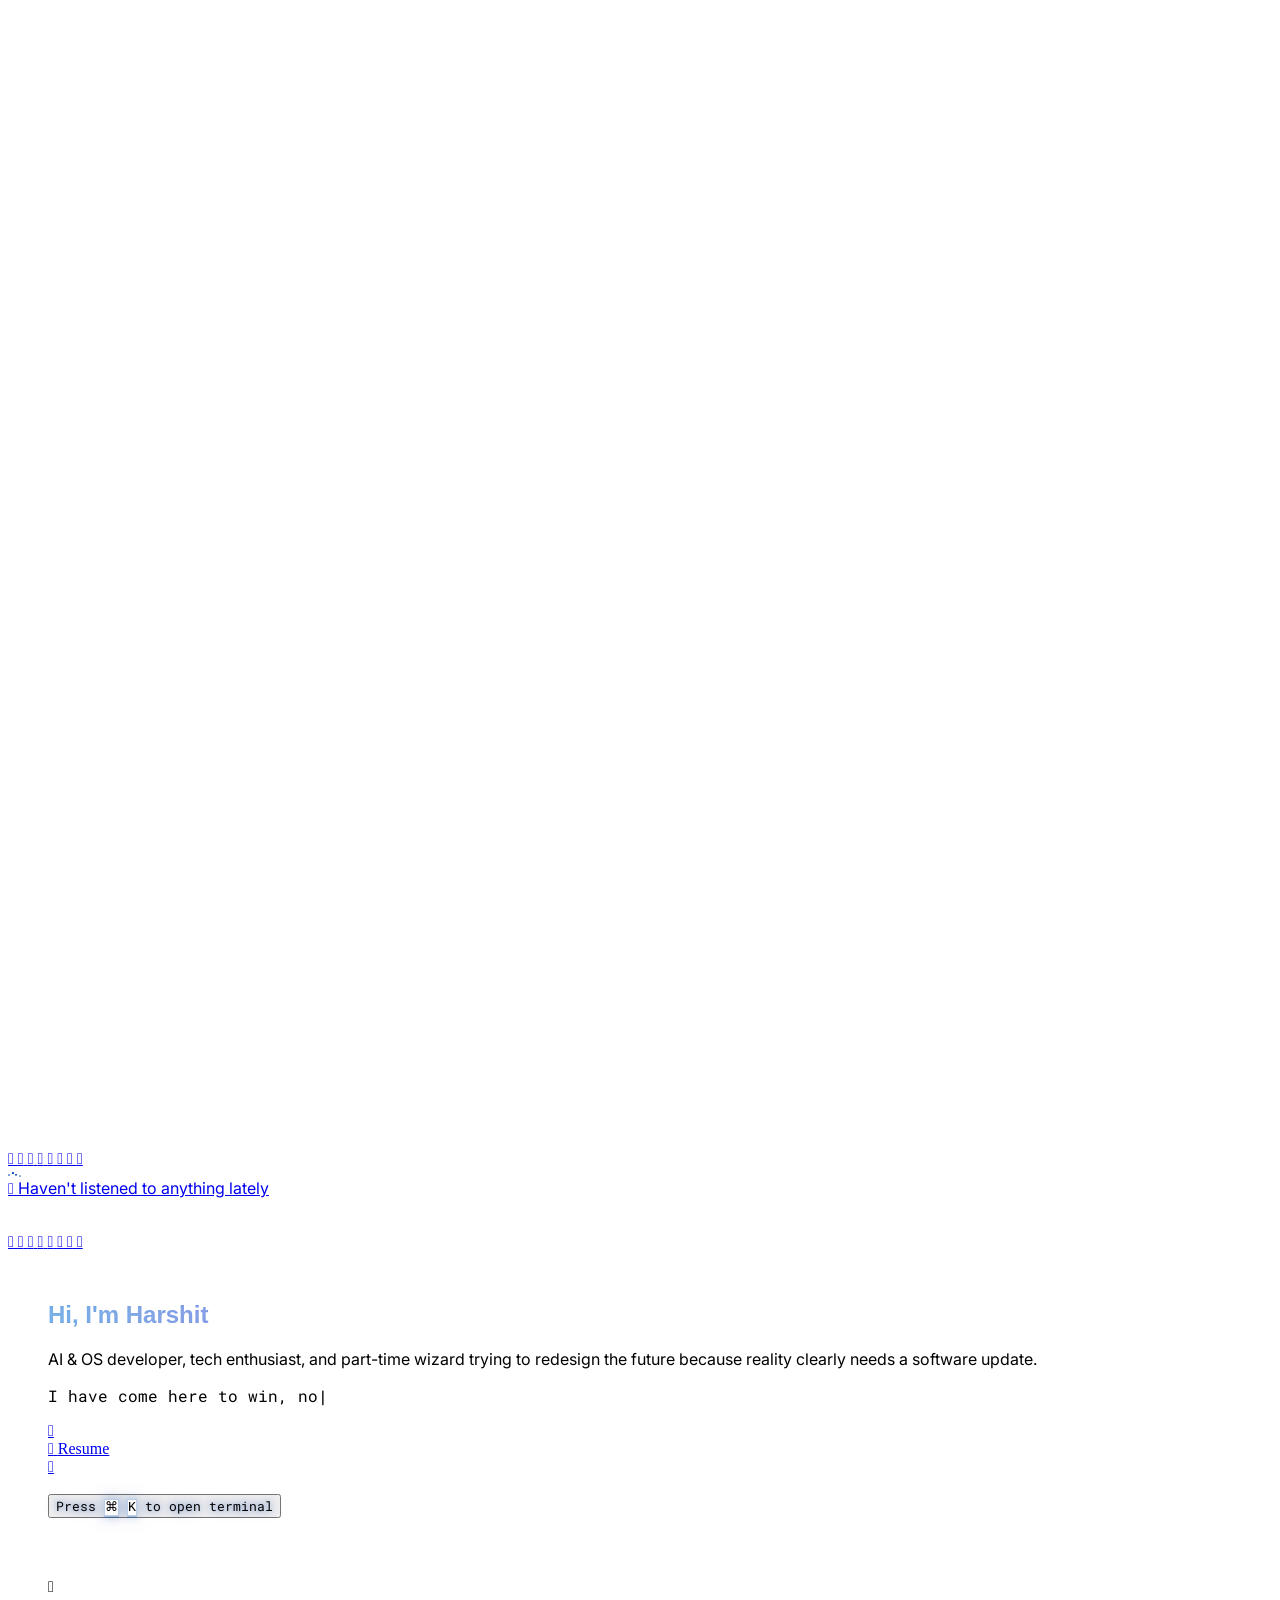
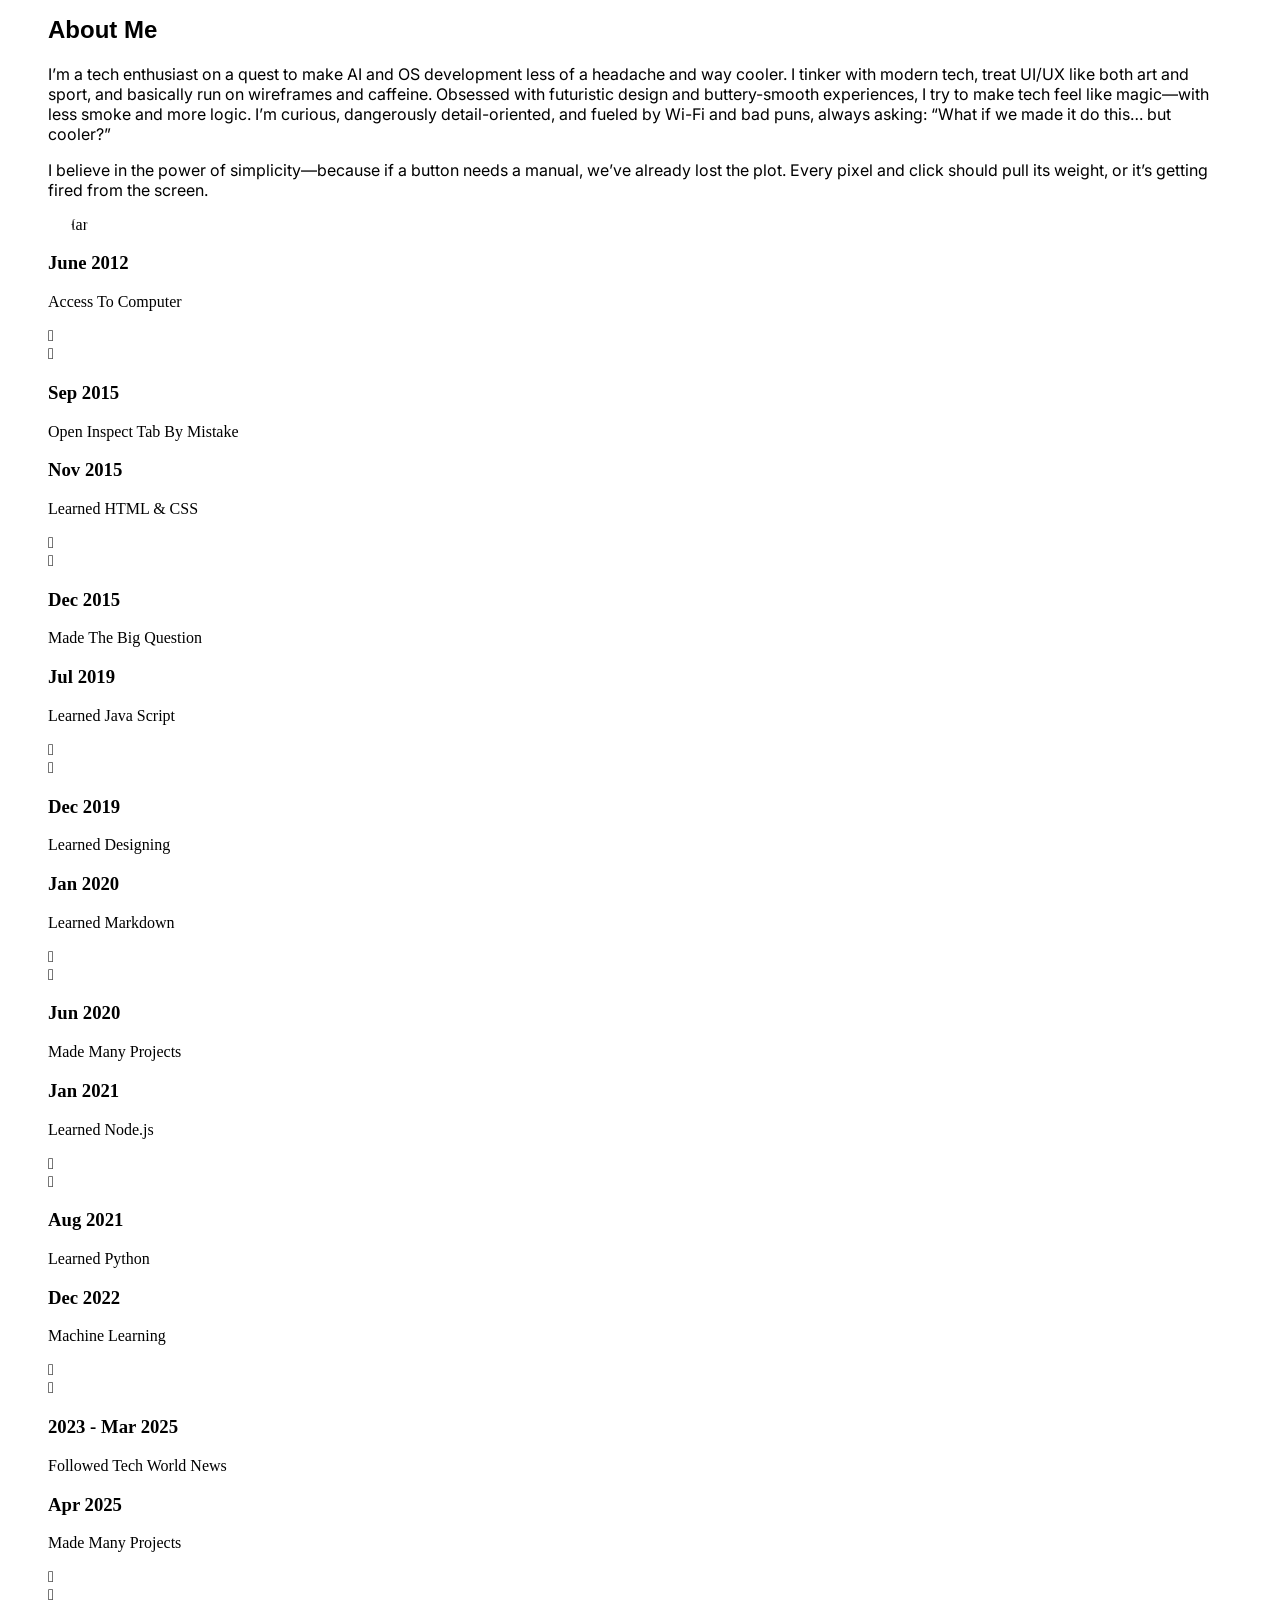
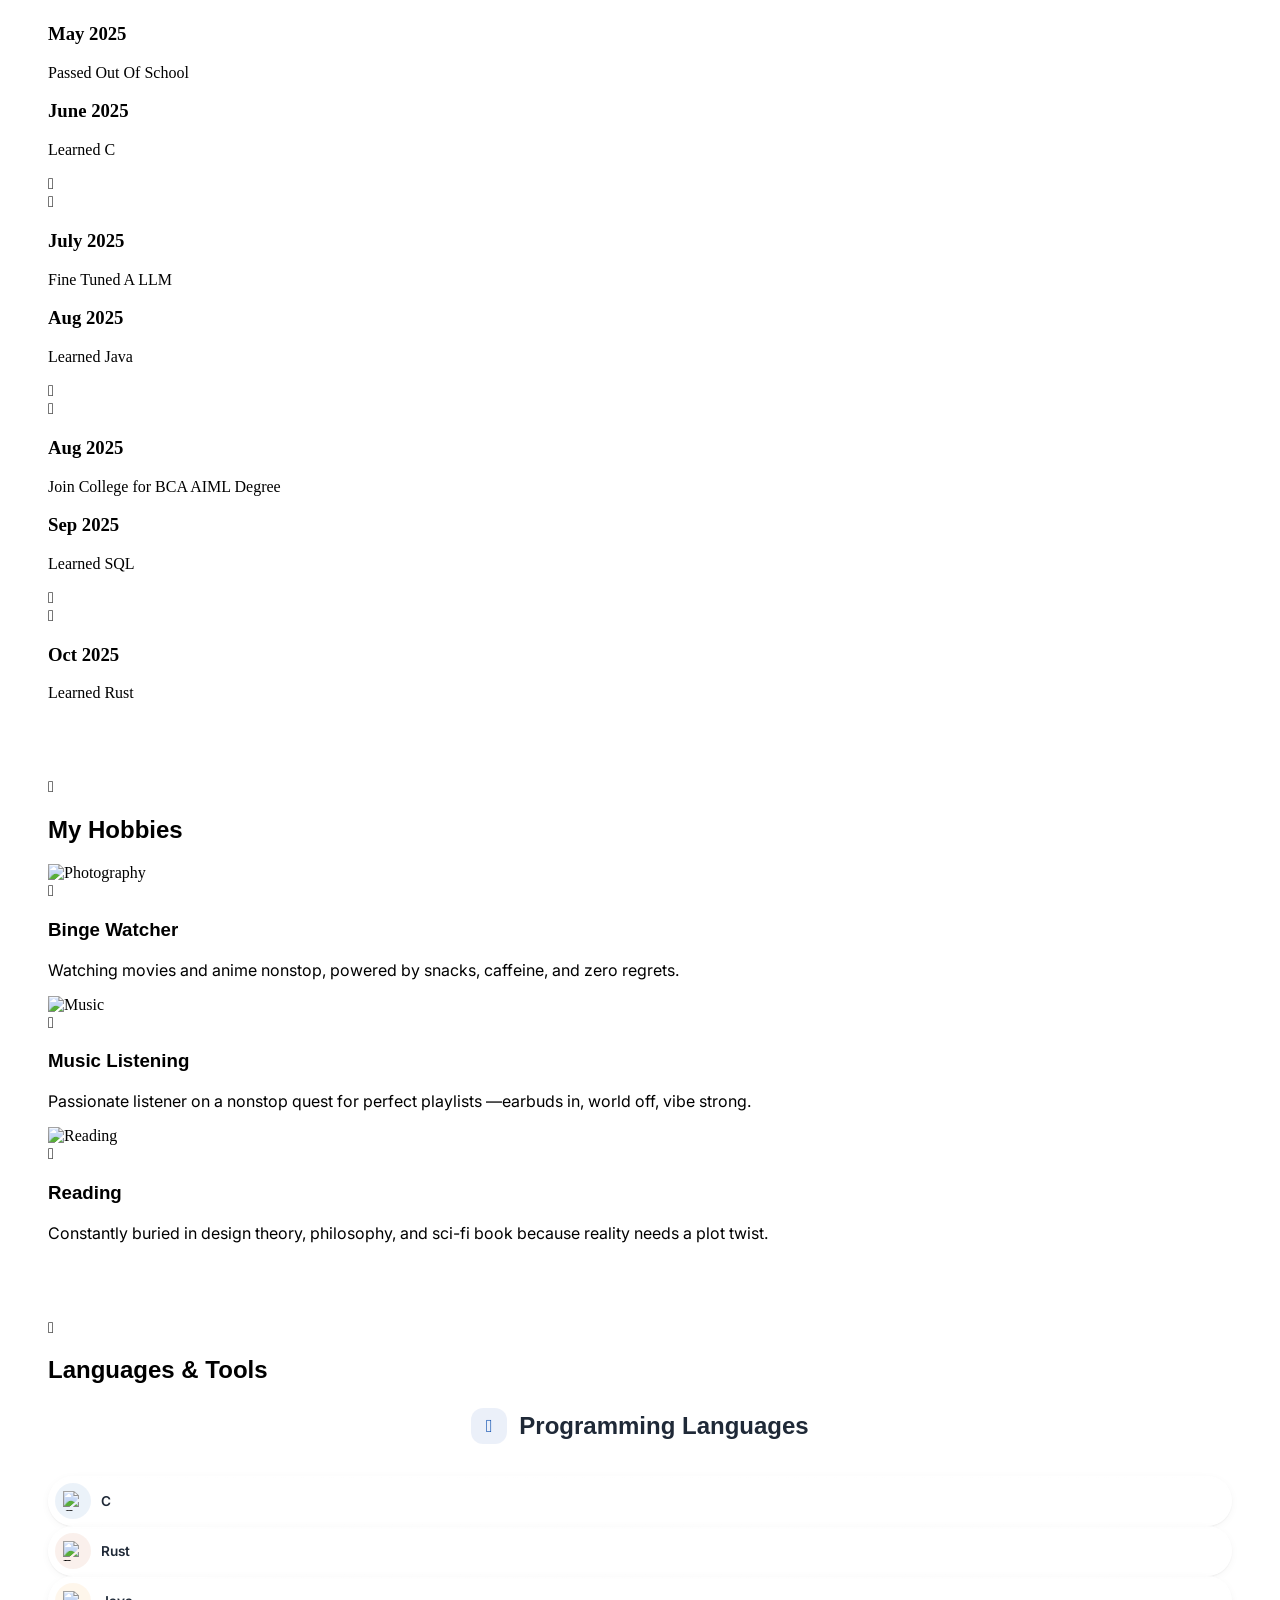
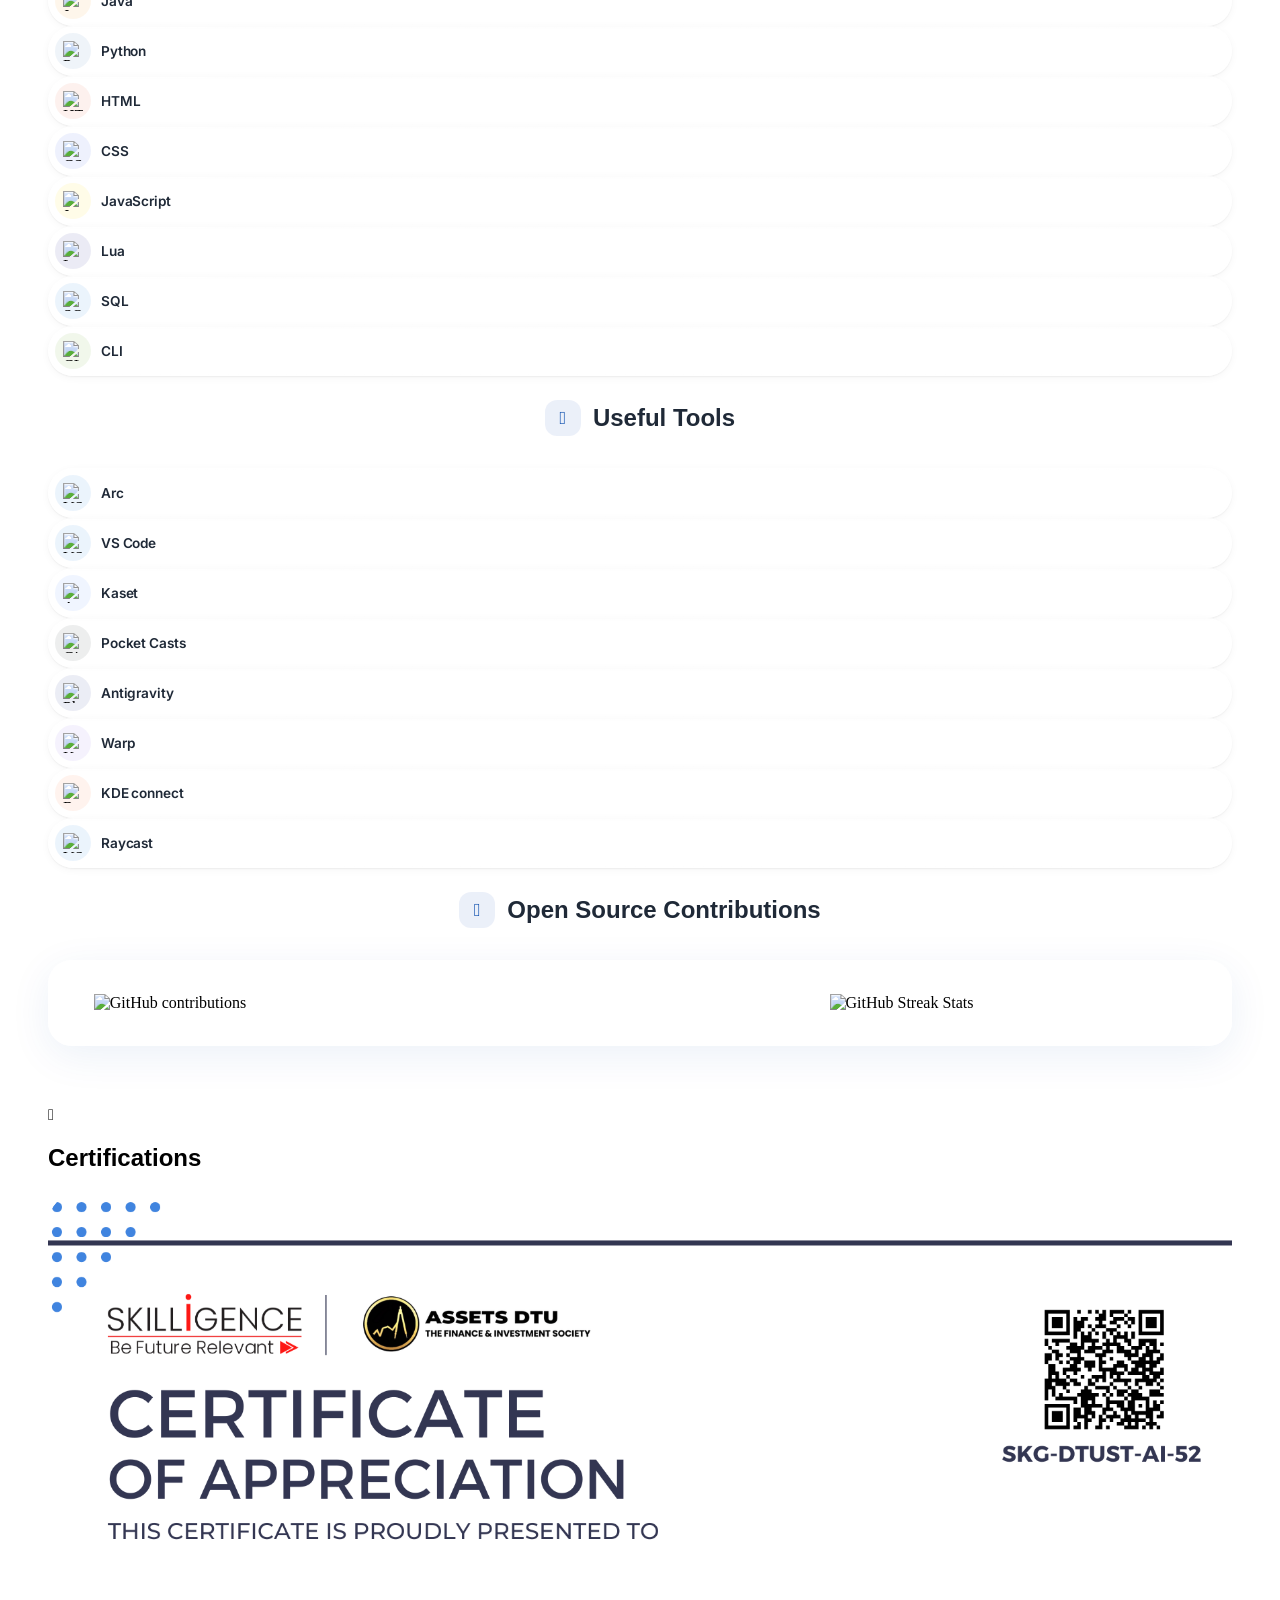
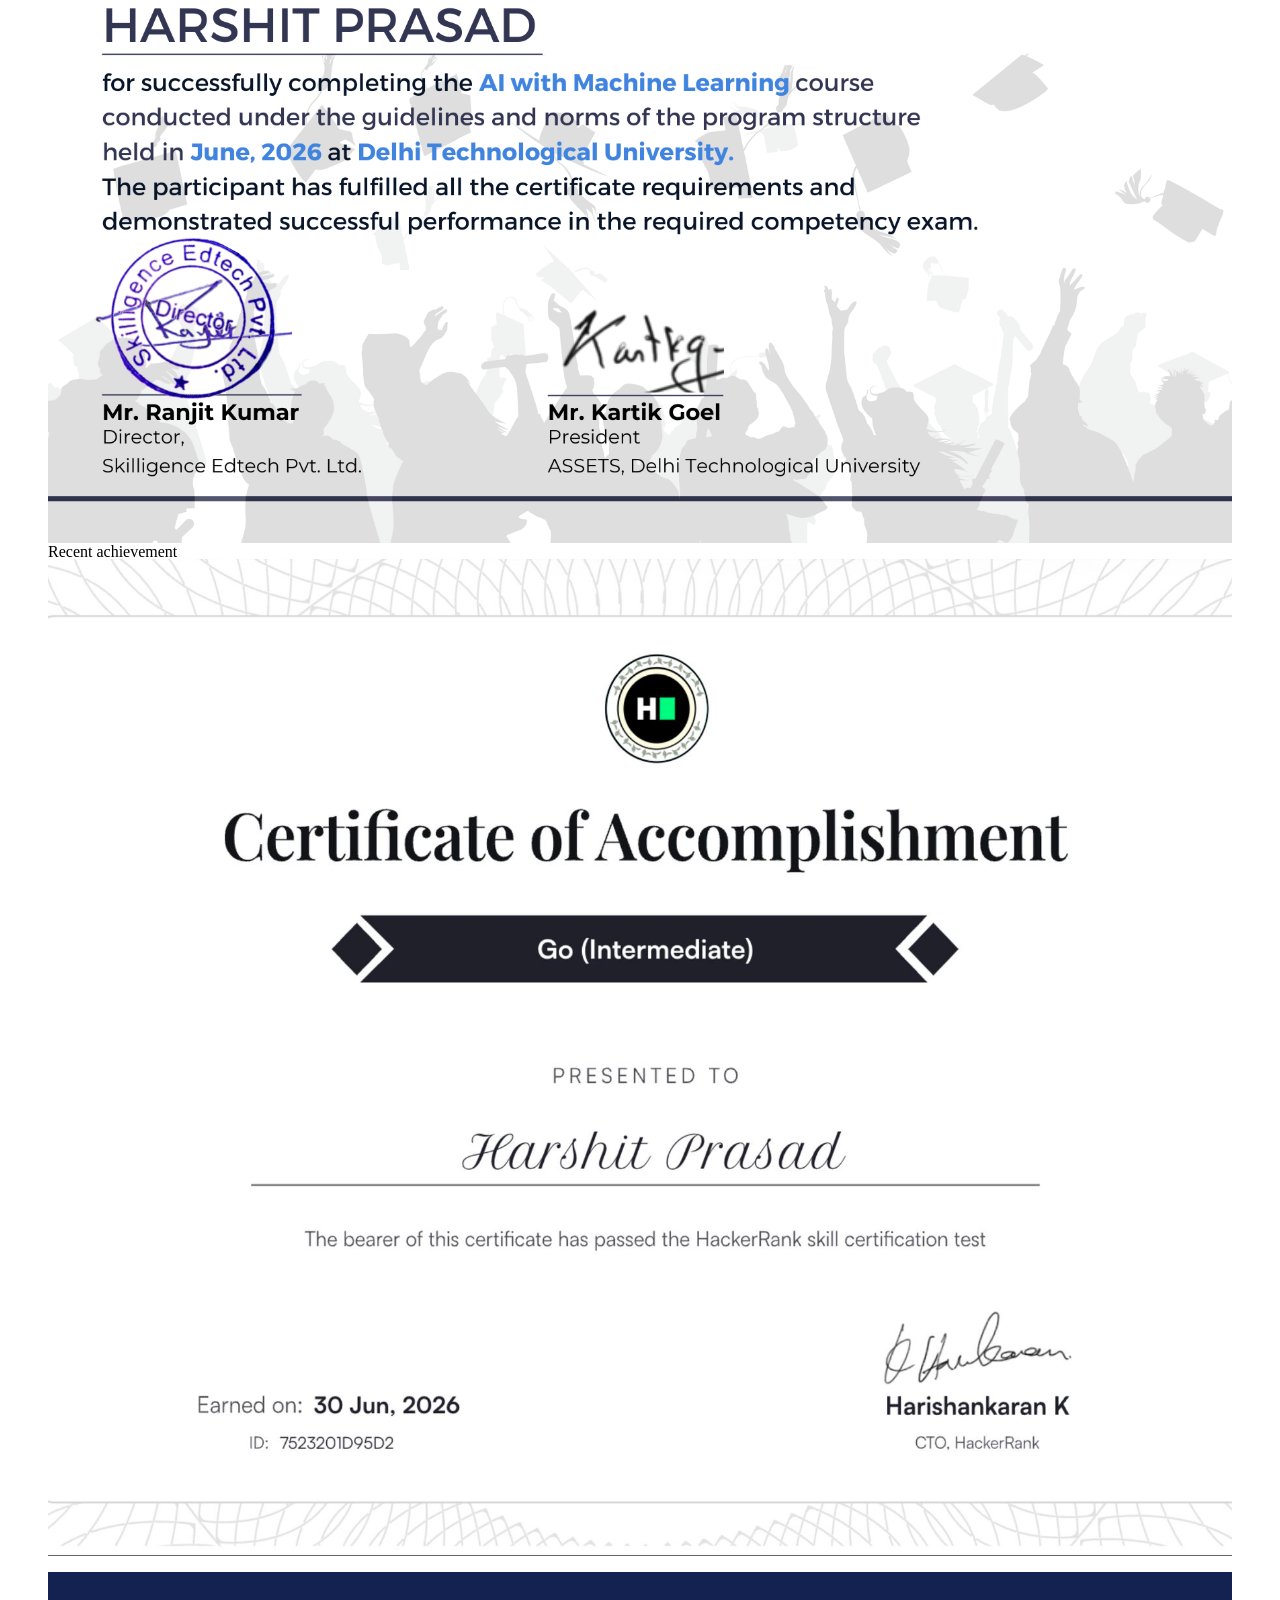
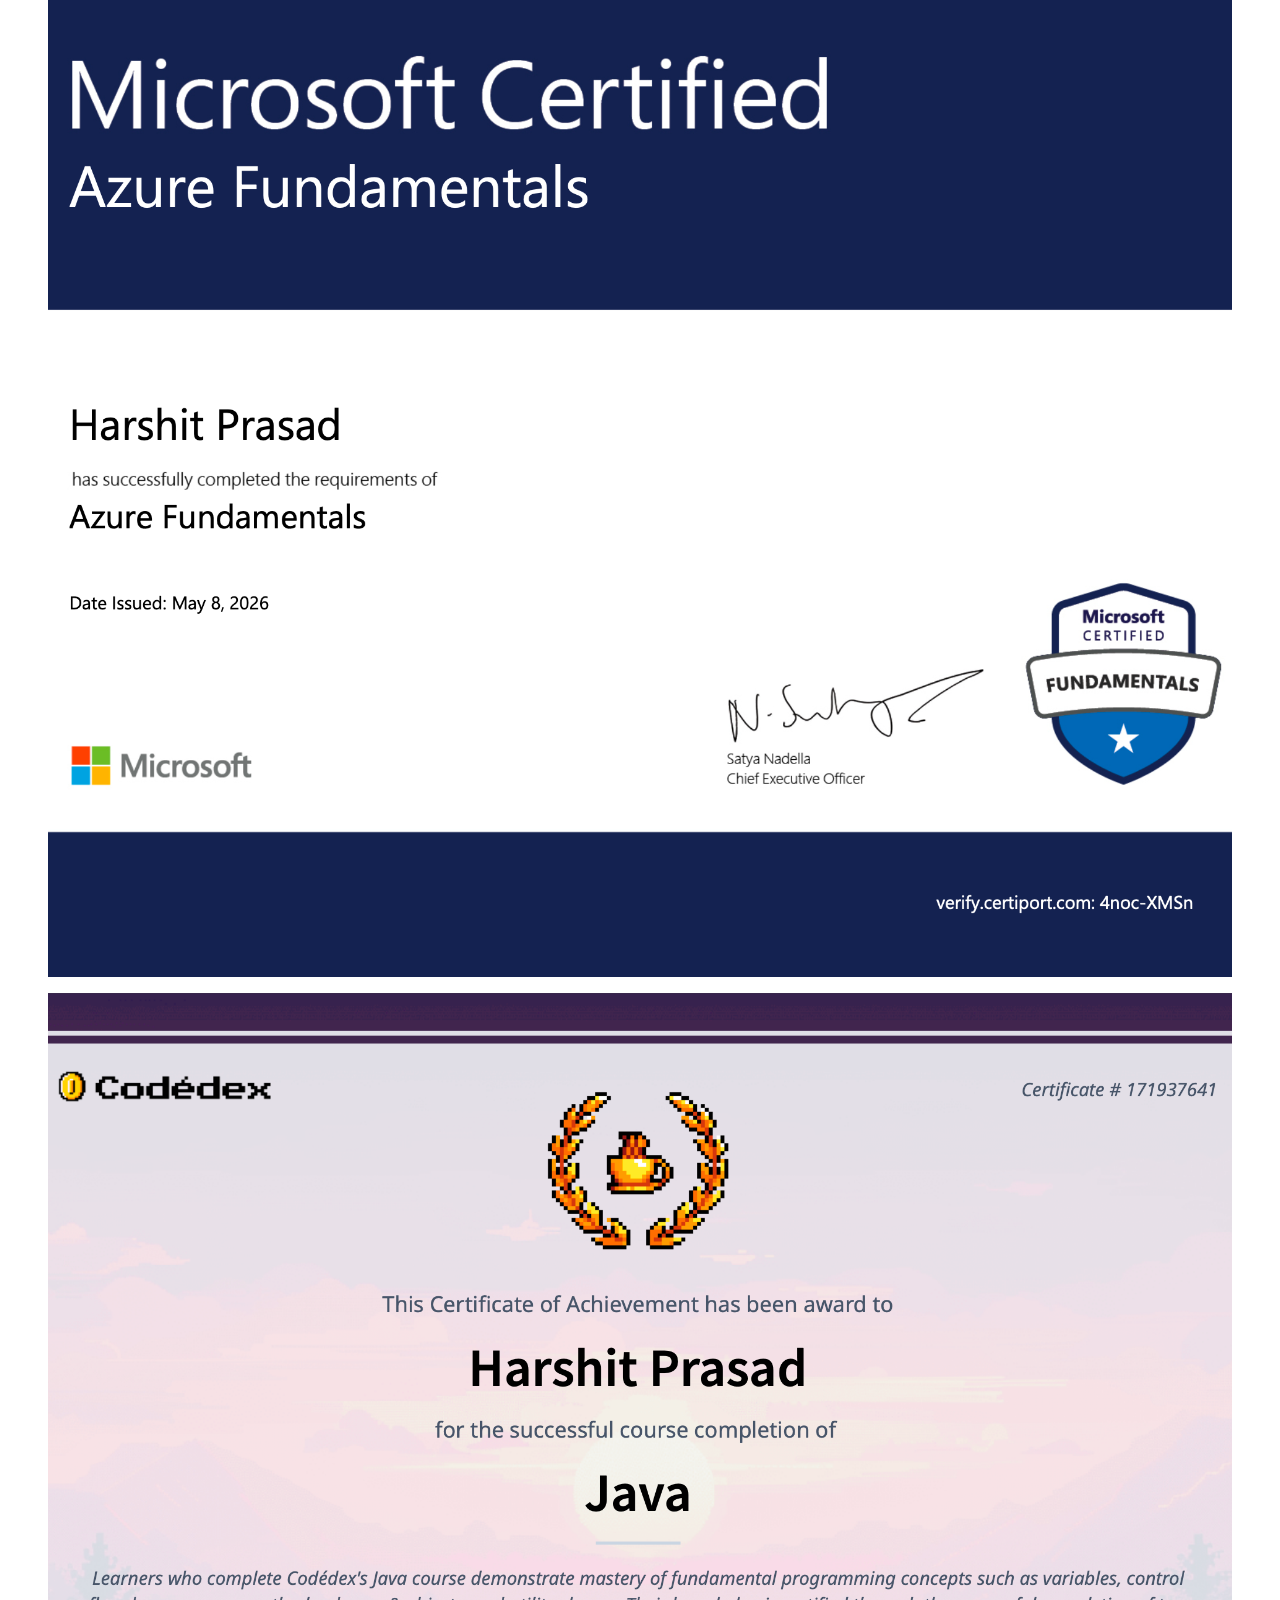
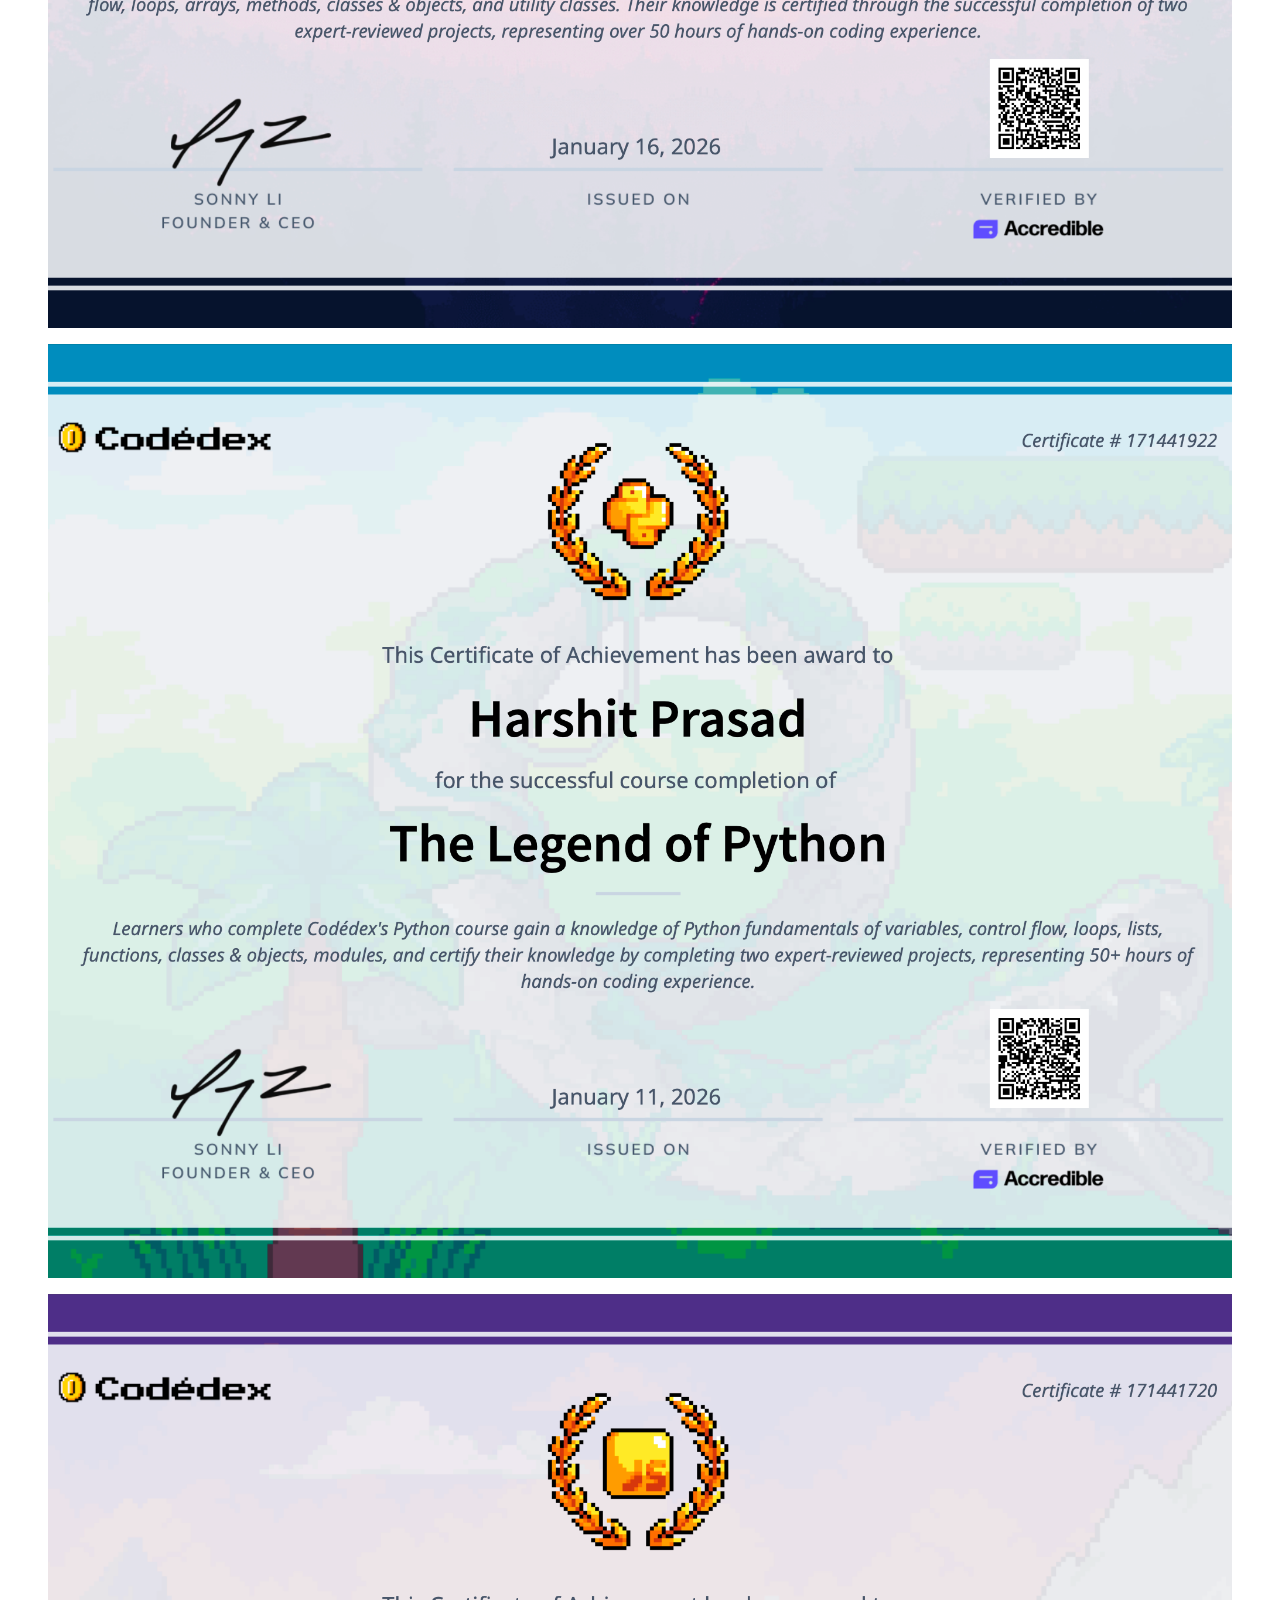
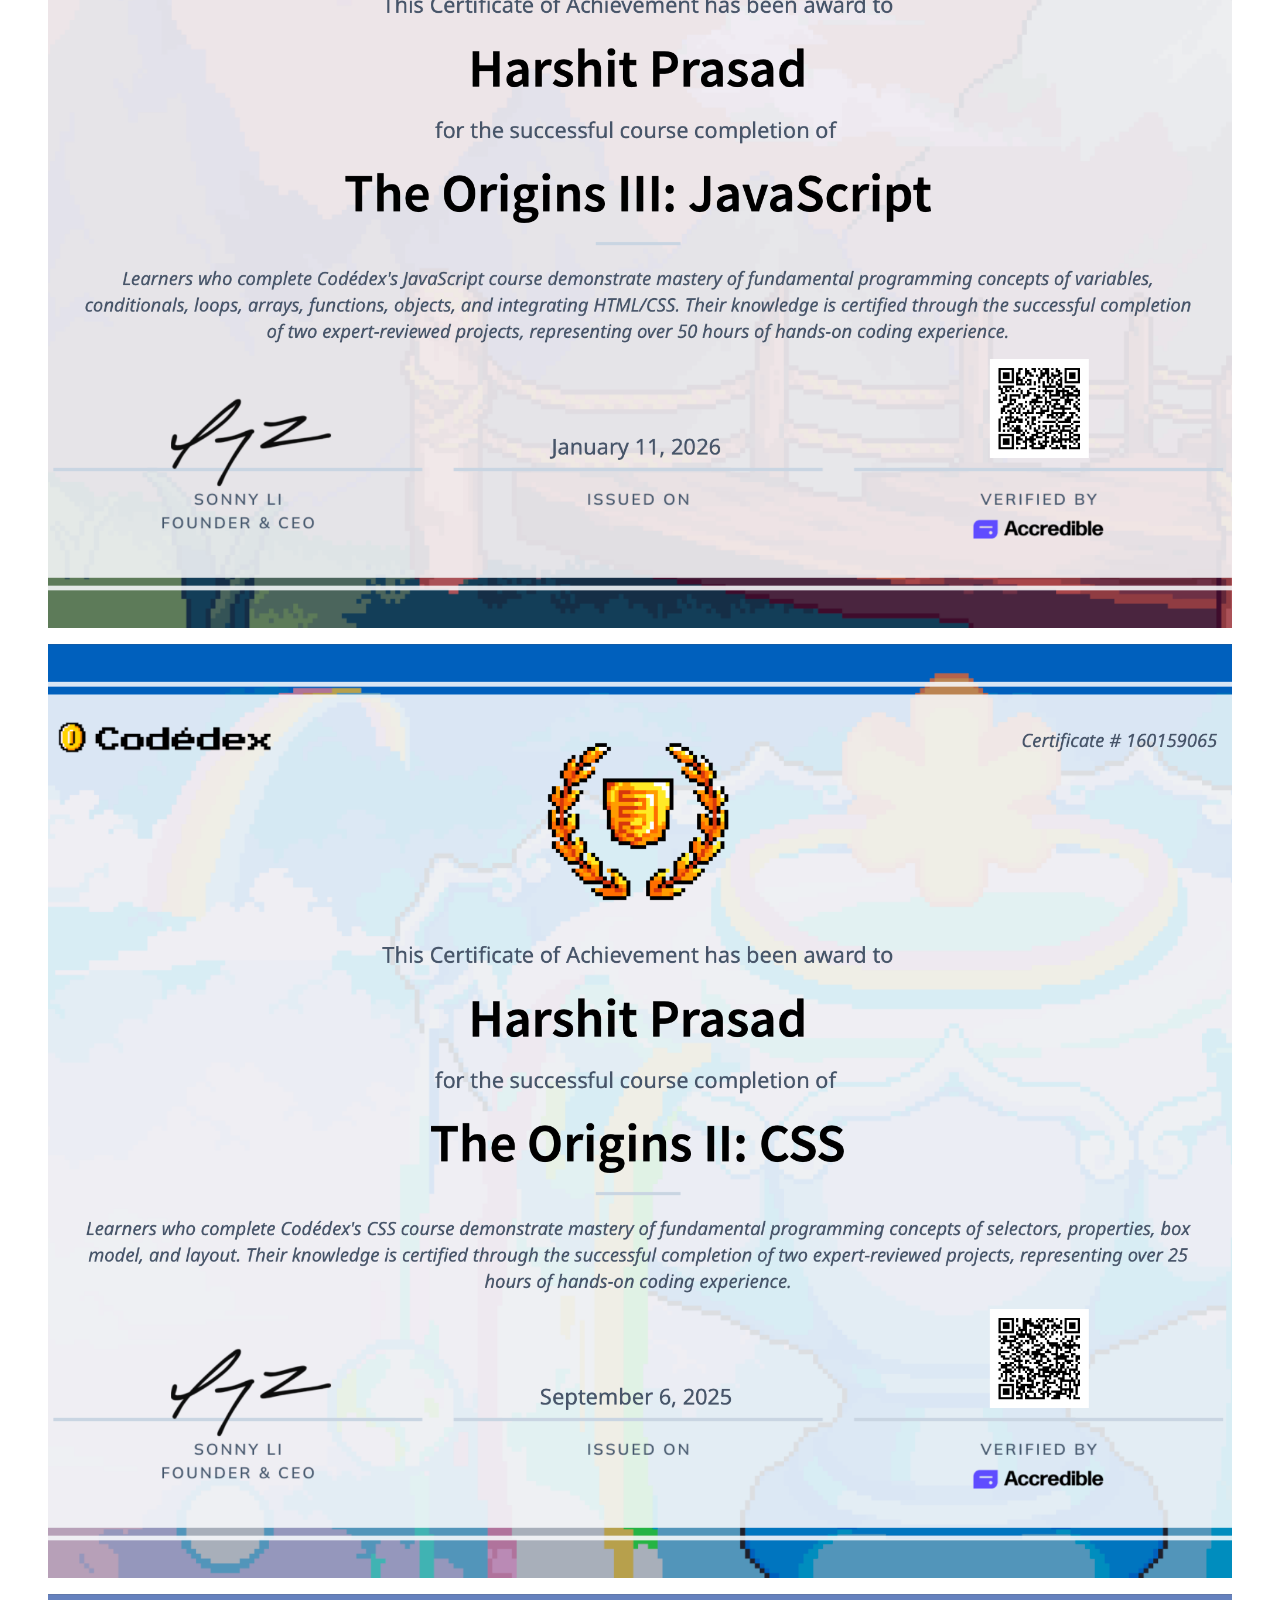
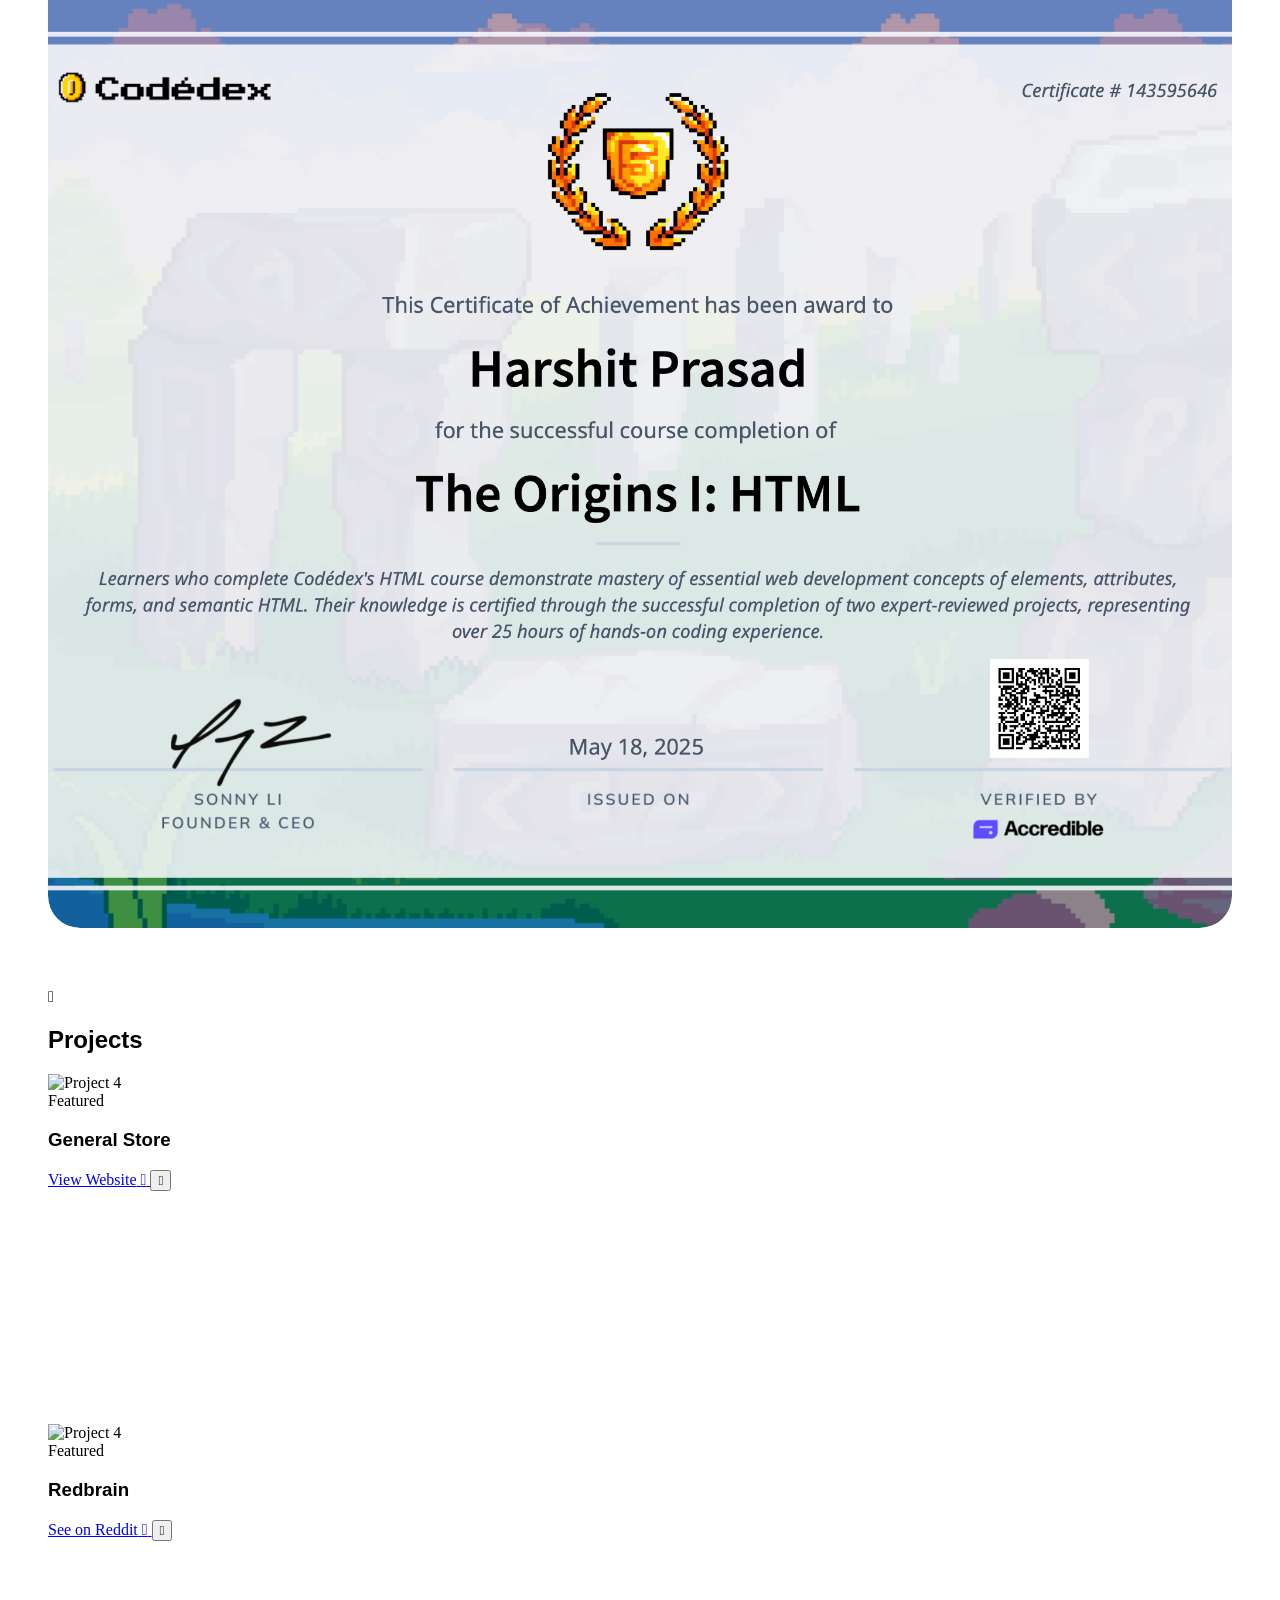
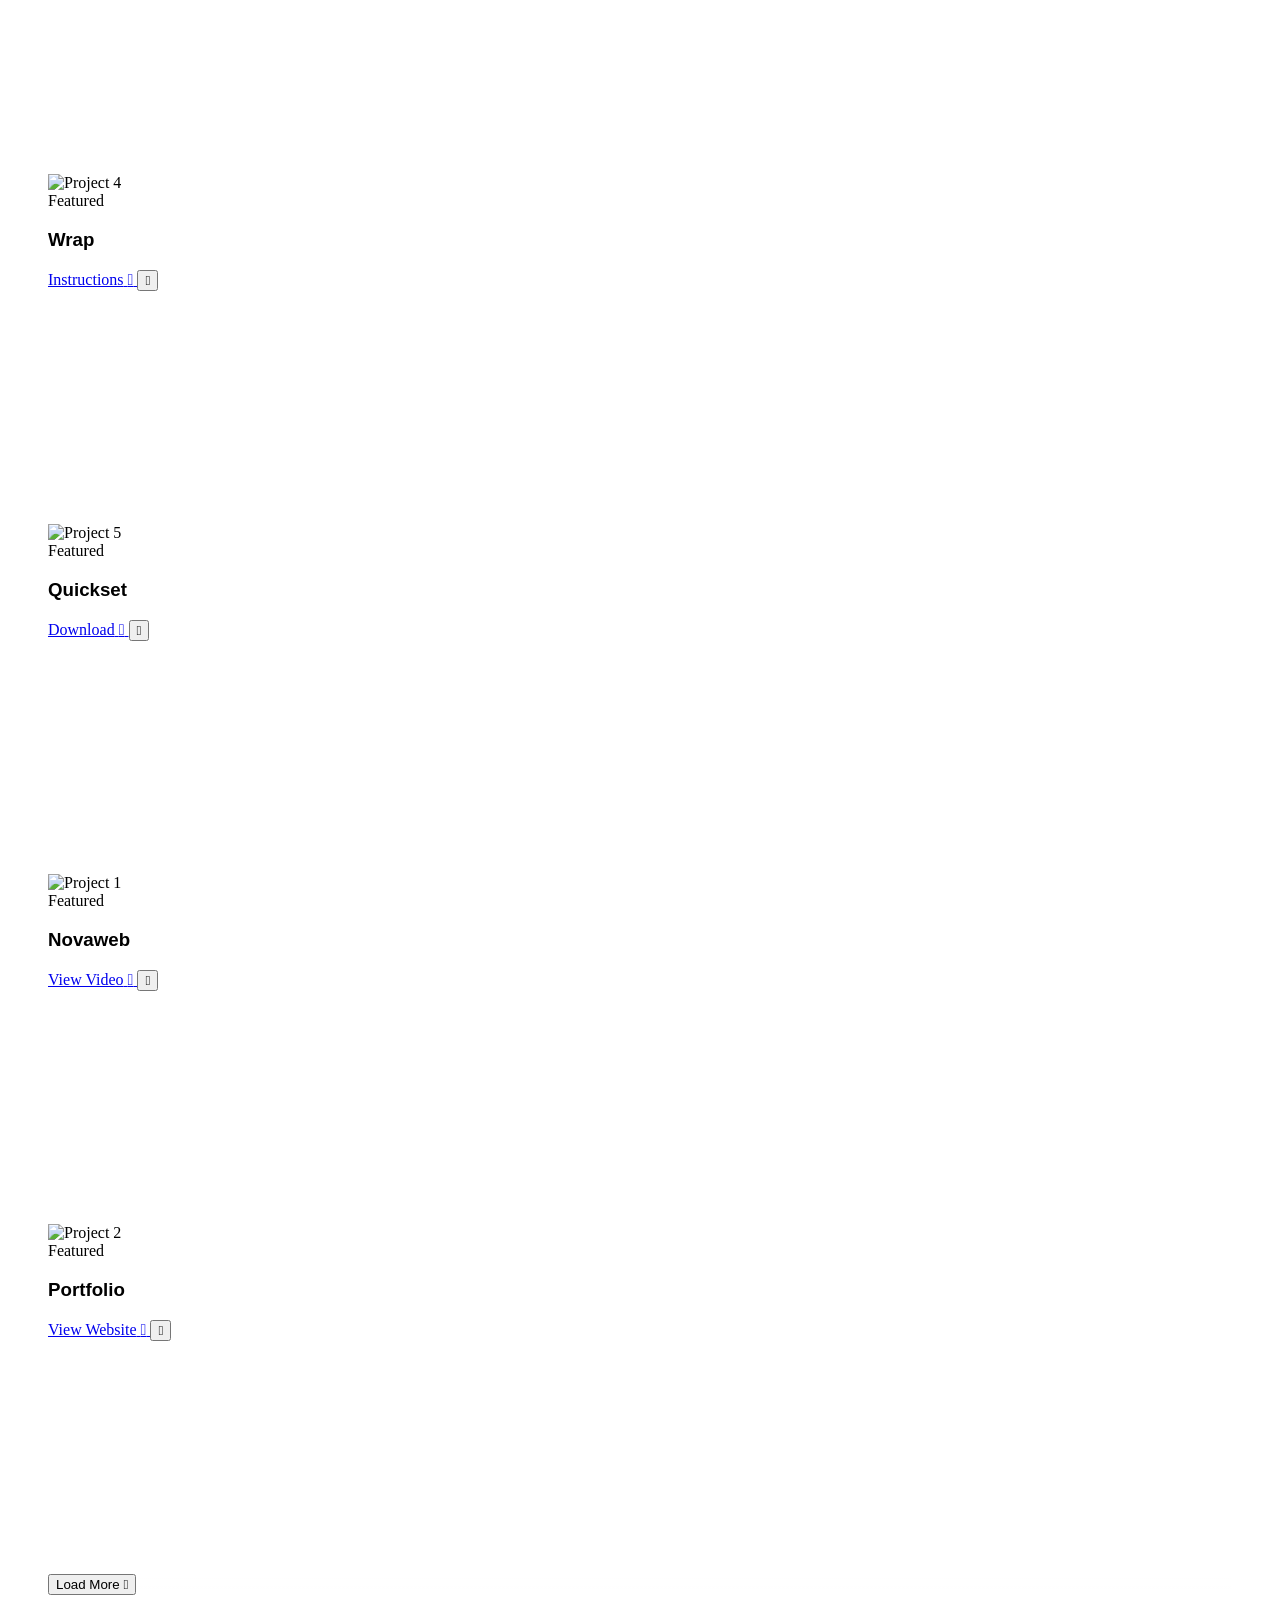
==== commit 84e107ff: "Add files via upload" ====
--- a/Website/index.html
+++ b/Website/index.html
@@ -17,17 +17,22 @@
 <meta name="keywords" content="itsharshitgoat, Harshit, Harshit developer, AI developer, OS developer, Harshit portfolio, itsharshitgoat projects, itsharshitgoat portfolio, web developer">
 <meta name="author" content="Harshit (itsharshitgoat)">
 <meta property="og:type" content="website">
-<meta property="og:url" content="https://itsharshitgoat.github.io/">
-<meta property="og:title" content="Harshit | itsharshitgoat - AI & OS Developer">
-<meta property="og:description" content="Portfolio of Harshit (itsharshitgoat), an AI & OS developer and tech enthusiast. Discover my projects, skills, and journey.">
-<meta property="og:image" content="https://itsharshitgoat.github.io/Web.png">
+<meta property="og:url" content="https://itsharshitgoat.github.io/Website/">
+<meta property="og:title" content="Harshit | itsharshitgoat - Portfolio">
+<meta property="og:description" content="Portfolio of Harshit, discover my projects, skills, and journey.">
+<meta property="og:image" content="https://itsharshitgoat.github.io/Website/og.jpg">
+<meta property="og:image:type" content="image/jpeg">
+<meta property="og:image:width" content="1200">
+<meta property="og:image:height" content="630">
+<meta property="og:image:alt" content="Harshit's Portfolio Preview">
 
 <!-- Twitter Card data -->
 <meta name="twitter:card" content="summary_large_image">
-<meta name="twitter:url" content="https://itsharshitgoat.github.io/">
-<meta name="twitter:title" content="Harshit | itsharshitgoat - AI & OS Developer">
-<meta name="twitter:description" content="Portfolio of Harshit (itsharshitgoat), an AI & OS developer and tech enthusiast. Discover my projects, skills, and journey.">
-<meta name="twitter:image" content="https://itsharshitgoat.github.io/Web.png">
+<meta name="twitter:url" content="https://itsharshitgoat.github.io/Website/">
+<meta name="twitter:title" content="Harshit | itsharshitgoat - Portfolio">
+<meta name="twitter:description" content="Portfolio of Harshit, discover my projects, skills, and journey.">
+<meta name="twitter:image" content="https://itsharshitgoat.github.io/Website/og.jpg">
+<meta name="twitter:image:alt" content="Harshit's Portfolio Preview">
 <link rel="icon" href="https://cdn-icons-png.freepik.com/512/9078/9078251.png">
 
 <!-- Performance Resource Hints -->
@@ -45,8 +50,8 @@
 <link rel="preload" as="image" href="https://images-wixmp-ed30a86b8c4ca887773594c2.wixmp.com/f/5eaf0c55-a9cd-4371-8600-696f6248b67a/djw36jd-406b8611-269e-44c8-972f-03322ab3f755.png/v1/fill/w_894,h_894,q_70,strp/profile_by_itsharshitgoat_djw36jd-pre.jpg?token=eyJ0eXAiOiJKV1QiLCJhbGciOiJIUzI1NiJ9.[base64].lVBIo8BzR6xZUxgQBfrHgzSEeTT3ufbNAynQndE8DLU" fetchpriority="high">
 <link rel="preload" as="image" href="https://public.readdy.ai/ai/img_res/343c982e6386ebc666b67c4b8926bebb.jpg" fetchpriority="high">
 
-<script src="https://cdnjs.cloudflare.com/ajax/libs/gsap/3.12.2/gsap.min.js"></script>
-<script src="https://cdnjs.cloudflare.com/ajax/libs/gsap/3.12.2/ScrollTrigger.min.js"></script>
+<script defer src="https://cdnjs.cloudflare.com/ajax/libs/gsap/3.12.2/gsap.min.js"></script>
+<script defer src="https://cdnjs.cloudflare.com/ajax/libs/gsap/3.12.2/ScrollTrigger.min.js"></script>
 <script src="https://cdn.tailwindcss.com"></script>
 <link rel="preconnect" href="https://fonts.googleapis.com">
 <link rel="preconnect" href="https://fonts.gstatic.com" crossorigin>
@@ -128,11 +133,11 @@
 scroll-behavior: smooth;
 overscroll-behavior-y: none;
 -webkit-tap-highlight-color: transparent;
-scroll-padding-top: 240px;
+scroll-padding-top: 100px;
 }
 @media (min-width: 768px) {
   html {
-    scroll-padding-top: 1060px;
+    scroll-padding-top: 120px;
   }
 }
 body {
@@ -146,7 +151,6 @@
 z-index: -1;
 background: url('https://99designs-blog.imgix.net/blog/wp-content/uploads/2018/12/Gradient_builder_2.jpg?auto=format&q=60&w=1815&h=1020.9375&fit=crop&crop=faces') no-repeat center center;
 background-size: cover;
-will-change: transform;
 }
 section {
 min-height: auto;
@@ -337,12 +341,14 @@
   align-items: center;
 }
 .modal-content {
-  background: linear-gradient(135deg, rgba(255, 255, 255, 0.8), rgba(255, 255, 255, 0.4));
-  backdrop-filter: blur(10px);
+  background: linear-gradient(135deg, rgba(255, 255, 255, 0.98), rgba(255, 255, 255, 0.90));
+  backdrop-filter: blur(24px);
   padding: 24px;
   border: 1px solid rgba(255, 255, 255, 0.2);
   width: 90%;
   max-width: 600px;
+  max-height: 90vh;
+  overflow-y: auto;
   border-radius: 16px;
   box-shadow: 0 8px 32px rgba(0, 0, 0, 0.2);
   position: relative;
@@ -350,6 +356,10 @@
   text-align: center;
   margin: 0 auto;
 }
+.modal-content::-webkit-scrollbar { width: 6px; }
+.modal-content::-webkit-scrollbar-track { background: transparent; }
+.modal-content::-webkit-scrollbar-thumb { background: rgba(0, 0, 0, 0.2); border-radius: 10px; }
+.modal-content::-webkit-scrollbar-thumb:hover { background: rgba(0, 0, 0, 0.4); }
 @keyframes modalFadeIn {
   from {
     opacity: 0;
@@ -447,7 +457,7 @@
 @media (max-width: 768px) {
   /* Prevent anchored sections from being hidden under the fixed nav on small screens */
   section {
-    scroll-margin-top: 5000px; /* mobile nav + pill gap */
+    scroll-margin-top: 0px; /* Handled by scroll-padding-top on html */
   }
   /* Ensure projects section stacks above any overlapping elements on mobile */
   #projects {
@@ -658,8 +668,8 @@
 /* ── GitHub Contribution Graph (Full Width) ── */
 .gh-full-card {
   background: rgba(255,255,255,0.6);
-  backdrop-filter: blur(20px);
-  -webkit-backdrop-filter: blur(20px);
+  backdrop-filter: blur(10px);
+  -webkit-backdrop-filter: blur(10px);
   border: 1px solid rgba(255,255,255,0.4);
   border-radius: 24px;
   padding: 12px 16px;
@@ -784,6 +794,158 @@
   .gh-stats-box { border-radius: 12px; }
 }
 
+/* ── Skill Pill Components ── */
+.skill-pill {
+  display: flex;
+  align-items: center;
+  gap: 10px;
+  padding: 6px 16px 6px 6px;
+  background: rgba(255, 255, 255, 0.7);
+  backdrop-filter: blur(16px);
+  -webkit-backdrop-filter: blur(16px);
+  border: 1px solid rgba(255, 255, 255, 0.35);
+  border-radius: 9999px;
+  cursor: pointer;
+  transition: all 0.35s cubic-bezier(0.23, 1, 0.32, 1);
+  box-shadow: 0 2px 8px rgba(0, 0, 0, 0.04), 0 1px 2px rgba(0, 0, 0, 0.06);
+  position: relative;
+  overflow: hidden;
+}
+.skill-pill::before {
+  content: '';
+  position: absolute;
+  inset: 0;
+  border-radius: 9999px;
+  padding: 1px;
+  background: linear-gradient(135deg, rgba(255,255,255,0.6), rgba(255,255,255,0.1));
+  -webkit-mask: linear-gradient(#fff 0 0) content-box, linear-gradient(#fff 0 0);
+  mask: linear-gradient(#fff 0 0) content-box, linear-gradient(#fff 0 0);
+  -webkit-mask-composite: xor;
+  mask-composite: exclude;
+  pointer-events: none;
+}
+.skill-pill:hover {
+  transform: translateY(-3px);
+  box-shadow: 0 8px 24px rgba(0, 71, 171, 0.12), 0 4px 8px rgba(0, 0, 0, 0.06);
+  background: rgba(255, 255, 255, 0.9);
+  border-color: rgba(0, 71, 171, 0.15);
+}
+.skill-pill-icon {
+  width: 36px;
+  height: 36px;
+  border-radius: 50%;
+  display: flex;
+  align-items: center;
+  justify-content: center;
+  flex-shrink: 0;
+  transition: all 0.35s cubic-bezier(0.23, 1, 0.32, 1);
+  position: relative;
+}
+.skill-pill:hover .skill-pill-icon {
+  transform: scale(1.1) rotate(5deg);
+}
+.skill-pill-icon img {
+  width: 20px;
+  height: 20px;
+  object-fit: contain;
+  display: block;
+  transition: transform 0.3s ease;
+}
+.skill-pill-name {
+  font-family: "Inter", sans-serif;
+  font-size: 0.85rem;
+  font-weight: 600;
+  color: #1f2937;
+  letter-spacing: -0.01em;
+  white-space: nowrap;
+  transition: color 0.3s ease;
+}
+.skill-pill:hover .skill-pill-name {
+  color: #0047AB;
+}
+
+/* Mobile adjustments for skill pills */
+@media (max-width: 768px) {
+  .skill-pill {
+    padding: 5px 12px 5px 5px;
+    gap: 8px;
+  }
+  .skill-pill-icon {
+    width: 30px;
+    height: 30px;
+  }
+  .skill-pill-icon img {
+    width: 16px;
+    height: 16px;
+  }
+  .skill-pill-name {
+    font-size: 0.78rem;
+  }
+}
+
+/* ── Section Sub-Titles ── */
+.section-sub-title {
+  font-family: "Helvetica Neue", Helvetica, Arial, sans-serif;
+  font-size: 1.15rem;
+  font-weight: 700;
+  color: #1f2937;
+  display: flex;
+  align-items: center;
+  justify-content: center;
+  gap: 10px;
+  margin-bottom: 1.25rem;
+  white-space: nowrap;
+}
+.section-sub-icon {
+  width: 32px;
+  height: 32px;
+  min-width: 32px;
+  border-radius: 10px;
+  background: rgba(0, 71, 171, 0.08);
+  display: flex;
+  align-items: center;
+  justify-content: center;
+  transition: transform 0.3s ease, background 0.3s ease;
+}
+.section-sub-icon i {
+  font-size: 1rem;
+  color: #0047AB;
+  line-height: 1;
+}
+.section-sub-title:hover .section-sub-icon {
+  transform: scale(1.1);
+  background: rgba(0, 71, 171, 0.14);
+}
+
+@media (min-width: 768px) {
+  .section-sub-title {
+    font-size: 1.5rem;
+    margin-bottom: 2rem;
+    gap: 12px;
+  }
+  .section-sub-icon {
+    width: 36px;
+    height: 36px;
+    min-width: 36px;
+    border-radius: 12px;
+  }
+  .section-sub-icon i {
+    font-size: 1.15rem;
+  }
+}
+
+/* Project Section Load More styles */
+#projects .grid > .flip-card:nth-child(n+7) {
+  display: none;
+}
+@keyframes fadeInUpProject {
+  0% { opacity: 0; transform: translateY(30px) scale(0.95); }
+  100% { opacity: 1; transform: translateY(0) scale(1); }
+}
+#projects .grid > .flip-card.show-project {
+  display: block;
+  animation: fadeInUpProject 0.6s cubic-bezier(0.16, 1, 0.3, 1) both;
+}
 </style>
 <!-- JSON-LD Structured Data for SEO -->
 <script type="application/ld+json">
@@ -1334,8 +1496,31 @@
     animation: fire-flicker 3s ease-in-out infinite;
 }
 
+/* Scroll-hidden pill effect */
+.pill-hidden-by-scroll {
+    opacity: 0 !important;
+    transform: translateX(-50%) translateY(-150%) scale(0.8) !important;
+    pointer-events: none !important;
+}
+.pill-hidden-by-scroll * {
+    pointer-events: none !important;
+}
 
 </style>
+<script>
+  if ('serviceWorker' in navigator) {
+    window.addEventListener('load', () => {
+      navigator.serviceWorker.register('./sw.js')
+        .then(registration => {
+          console.log('ServiceWorker registration successful with scope: ', registration.scope);
+        })
+        .catch(err => {
+          console.log('ServiceWorker registration failed: ', err);
+        });
+    });
+  }
+</script>
+<link rel="llms" href="https://itsharshitgoat.github.io/Website/llms.txt">
 </head>
 <body class="bg-[#F5F5F5] text-[#333333]">
 
@@ -1365,7 +1550,7 @@
                 
                 <div class="quiet-book-3d book-pos-1">
                     <div class="book-front">
-                        <img src="https://m.media-amazon.com/images/I/81FjSaTN0AL._AC_UF1000,1000_QL80_.jpg" class="absolute inset-0 w-full h-full object-cover" alt="Star Wars Book Cover">
+                        <img loading="lazy" src="https://m.media-amazon.com/images/I/81FjSaTN0AL._AC_UF1000,1000_QL80_.jpg" class="absolute inset-0 w-full h-full object-cover" alt="Star Wars Book Cover">
                         
                         <div class="absolute inset-0 bg-gradient-to-t from-black/80 via-black/20 to-transparent"></div>
                         <div class="absolute inset-0 bg-gradient-to-br from-white/20 via-transparent to-black/20"></div>
@@ -1394,7 +1579,7 @@
                 
                 <div class="quiet-book-3d book-pos-2" style="width: 160px; height: 230px;">
                     <div class="book-front">
-                        <img src="snowcrash.jpg" class="absolute inset-0 w-full h-full object-cover" alt="Snow Crash Book Cover">
+                        <img loading="lazy" src="snowcrash.jpg" class="absolute inset-0 w-full h-full object-cover" alt="Snow Crash Book Cover">
                         
                         <!-- Shadows and gradients for book realism and text readability -->
                         <div class="absolute inset-0 bg-gradient-to-t from-black/80 via-black/20 to-transparent"></div>
@@ -1424,7 +1609,7 @@
                 
                 <div class="quiet-book-3d book-pos-3">
                     <div class="book-front">
-                        <img src="https://m.media-amazon.com/images/I/91FGDm7MfIL._AC_UF1000,1000_QL80_.jpg" class="absolute inset-0 w-full h-full object-cover" alt="Ready Player One Book Cover">
+                        <img loading="lazy" src="https://m.media-amazon.com/images/I/91FGDm7MfIL._AC_UF1000,1000_QL80_.jpg" class="absolute inset-0 w-full h-full object-cover" alt="Ready Player One Book Cover">
                         
                         <div class="absolute inset-0 bg-gradient-to-t from-black/80 via-black/20 to-transparent"></div>
                         <div class="absolute inset-0 bg-gradient-to-tr from-white/20 via-transparent to-black/20"></div>
@@ -1555,7 +1740,7 @@
     <div class="absolute inset-0 bg-black/10 transform translate-y-full transition-transform duration-300 group-hover:translate-y-0"></div>
   </a>
 
-  <a href="https://drive.google.com/file/d/1Tm5IUE95aD5rYBSFTeVlcysZCE8jDFEq/view?usp=sharing" class="download-btn bg-primary text-white px-5 py-2 font-medium transition-all duration-300 flex items-center relative overflow-hidden group rounded-lg">
+  <a href="https://drive.google.com/file/d/1tQM-u3P3bZUkW_3MIaKaQNyxbeO47aKV/view?usp=sharing" class="download-btn bg-primary text-white px-5 py-2 font-medium transition-all duration-300 flex items-center relative overflow-hidden group rounded-lg">
     <span class="relative z-10 flex items-center">
       <i class="ri-download-line text-lg mr-1 transition-transform group-hover:translate-y-1"></i>
       <span>Resume</span>
@@ -1563,16 +1748,16 @@
     <div class="absolute inset-0 bg-black/10 transform translate-y-full transition-transform duration-300 group-hover:translate-y-0"></div>
   </a>
 
-  <a href="https://itsharshitgoat.github.io/Softstack/" class="bg-primary text-white px-5 py-2 font-medium transition-all duration-300 flex items-center relative overflow-hidden group rounded-lg">
+  <a href="https://gitlab.com/itsharshitgoat" class="bg-primary text-white px-5 py-2 font-medium transition-all duration-300 flex items-center relative overflow-hidden group rounded-lg">
     <span class="relative z-10 flex items-center">
-      <i class="ri-shopping-cart-line text-lg mr-1"></i>
+      <i class="ri-gitlab-line text-lg mr-1"></i>
       <span></span>
     </span>
     <div class="absolute inset-0 bg-black/10 transform translate-y-full transition-transform duration-300 group-hover:translate-y-0"></div>
   </a>
 </div>
 
-<div class="mt-8 flex justify-center opacity-0 translate-y-4 transition-all duration-700 delay-300" id="hero-terminal-hint">
+<div class="mt-8 hidden md:flex justify-center opacity-0 translate-y-4 transition-all duration-700 delay-300" id="hero-terminal-hint">
   <button type="button" onclick="openTerminal()" class="flex items-center gap-2 text-[13px] font-mono cursor-pointer transition-all hover:scale-105 active:scale-95 group bg-transparent border-none outline-none p-2 terminal-hint-glow">
     <span class="text-[#0047AB] font-medium" style="text-shadow: 0 0 6px rgba(0,71,171,0.6), 0 0 15px rgba(0,71,171,0.4), 0 0 30px rgba(0,71,171,0.2);">Press</span>
     <kbd class="text-[#0047AB] font-sans font-semibold text-[11px] rounded px-2 py-0.5 transform group-hover:-translate-y-0.5 group-active:translate-y-0.5 group-active:shadow-none transition-all backdrop-blur-sm" style="background: rgba(255,255,255,0.85); border: 1px solid rgba(0,71,171,0.25); box-shadow: 0 2px 0 rgba(0,71,171,0.2), 0 0 12px rgba(0,71,171,0.35), 0 0 25px rgba(0,71,171,0.15);">⌘</kbd>
@@ -1590,28 +1775,23 @@
 <i class="ri-user-line text-3xl text-primary"></i>
 <h2 class="font-helvetica text-4xl font-bold text-center">About Me</h2>
 </div>
-<div class="grid md:grid-cols-2 gap-16 items-center">
+<div class="grid md:grid-cols-2 gap-16 items-center relative z-10">
 <div>
   <div class="space-y-6 text-center">
     <p class="font-inter text-gray-600 leading-relaxed">I’m a tech enthusiast on a quest to make AI and OS development less of a headache and way cooler. I tinker with modern tech, treat UI/UX like both art and sport, and basically run on wireframes and caffeine. Obsessed with futuristic design and buttery-smooth experiences, I try to make tech feel like magic—with less smoke and more logic. I’m curious, dangerously detail-oriented, and fueled by Wi-Fi and bad puns, always asking: “What if we made it do this… but cooler?”</p>
     <p class="font-inter text-gray-600 leading-relaxed">I believe in the power of simplicity—because if a button needs a manual, we’ve already lost the plot. Every pixel and click should pull its weight, or it’s getting fired from the screen.</p>
   </div>
 </div>
-<div class="relative group">
+<div class="relative">
   <div class="relative w-fit mx-auto">
-    <img src="https://images-wixmp-ed30a86b8c4ca887773594c2.wixmp.com/f/5eaf0c55-a9cd-4371-8600-696f6248b67a/djw36jd-406b8611-269e-44c8-972f-03322ab3f755.png/v1/fill/w_894,h_894,q_70,strp/profile_by_itsharshitgoat_djw36jd-pre.jpg?token=eyJ0eXAiOiJKV1QiLCJhbGciOiJIUzI1NiJ9.[base64].lVBIo8BzR6xZUxgQBfrHgzSEeTT3ufbNAynQndE8DLU"
+    <img id="about-profile-pic" src="https://images-wixmp-ed30a86b8c4ca887773594c2.wixmp.com/f/5eaf0c55-a9cd-4371-8600-696f6248b67a/djw36jd-406b8611-269e-44c8-972f-03322ab3f755.png/v1/fill/w_894,h_894,q_70,strp/profile_by_itsharshitgoat_djw36jd-pre.jpg?token=eyJ0eXAiOiJKV1QiLCJhbGciOiJIUzI1NiJ9.[base64].lVBIo8BzR6xZUxgQBfrHgzSEeTT3ufbNAynQndE8DLU"
       alt="Harshit" 
-      class="w-[280px] h-[280px] md:w-[320px] md:h-[320px] object-cover object-top rounded-full shadow-lg transition-all duration-300 group-hover:-translate-y-2 group-hover:shadow-2xl" fetchpriority="high" decoding="async">
-    <div class="absolute md:right-[-90px] left-1/2 md:left-auto -translate-x-1/2 md:translate-x-0 bottom-[-100px] md:bottom-0 bg-white/90 backdrop-blur-sm p-3 rounded-xl shadow-lg border border-white/20 flex flex-col gap-2 w-[280px] md:w-auto md:min-w-[200px] transform md:translate-y-0 mt-4 md:mt-0 mb-16 md:mb-0">
-      <div class="flex items-center gap-3">
-      <i class="ri-map-pin-line text-lg text-primary"></i>
-      <span class="font-inter text-base">Delhi, India</span>
-      </div>
-      <div class="flex items-center gap-3">
-      <i class="ri-cup-line text-lg text-primary"></i>
-      <span class="font-inter text-base">Working overtime</span>
-      </div>
+      class="w-[320px] h-[320px] md:w-[400px] md:h-[400px] object-cover object-top rounded-full" style="-webkit-mask-image: radial-gradient(circle closest-side, black 75%, transparent 100%); mask-image: radial-gradient(circle closest-side, black 75%, transparent 100%);" fetchpriority="high" decoding="async">
+    <!-- Birthday badge, hidden by default — liquid glass style -->
+    <div id="birthday-badge" style="display:none; position:absolute; bottom:18px; left:50%; transform:translateX(-50%); background:linear-gradient(135deg, rgba(255,255,255,0.25) 0%, rgba(0,71,171,0.15) 50%, rgba(255,255,255,0.2) 100%); backdrop-filter:blur(16px) saturate(1.8); -webkit-backdrop-filter:blur(16px) saturate(1.8); color:#1a1a2e; font-size:13px; font-weight:600; padding:8px 18px; border-radius:16px; box-shadow: 0 8px 32px rgba(0,71,171,0.18), inset 0 1px 1px rgba(255,255,255,0.6), inset 0 -1px 1px rgba(0,71,171,0.08); border:1px solid rgba(255,255,255,0.45); z-index:20; letter-spacing:0.02em; font-family:'Inter',sans-serif; white-space:nowrap;">
+      It's my birthday!
     </div>
+
     </div>
   </div>
 </div>
@@ -1619,15 +1799,15 @@
 <!-- Timeline Section - Interactive journey visualization -->
 <div class="col-span-2 mt-20 relative">
 
-    <div class="relative max-w-5xl mx-auto px-4 py-10 overflow-hidden">
+    <div class="relative max-w-5xl mx-auto px-4 py-10">
         <!-- Vertical Winding Path Line -->
-        <div class="absolute left-10 md:left-1/2 top-0 bottom-0 w-[4px] transform -translate-x-1/2 bg-gradient-to-b from-transparent via-primary/40 to-transparent rounded-full shadow-[0_0_15px_rgba(0,71,171,0.5)]"></div>
+        <div class="absolute left-1/2 -top-48 md:-top-32 bottom-0 w-[4px] transform -translate-x-1/2 bg-gradient-to-b from-transparent via-primary/40 to-transparent rounded-full shadow-[0_0_15px_rgba(0,71,171,0.5)] z-0"></div>
 
         <div class="journey-items flex flex-col relative w-full">
             <!-- Item 1 (Odd) -->
-            <div class="journey-item relative w-full group opacity-0 translate-y-10 scale-95 transition-all duration-1000 ease-out flex md:justify-between items-center mb-16 last:mb-0">
+            <div class="journey-item relative w-full group opacity-0 translate-y-10 scale-95 transition-all duration-1000 ease-out flex flex-col md:flex-row md:justify-between items-center mb-24 md:mb-16 last:mb-0">
                 <!-- Desktop Left / Mobile Right -->
-                <div class="w-full pl-16 md:pl-0 md:w-5/12 md:text-right z-10">
+                <div class="w-11/12 md:w-5/12 md:text-right text-center z-10 mt-16 md:mt-0">
                    <div class="bg-white/80 backdrop-blur-xl rounded-2xl p-6 shadow-[0_10px_30px_rgba(0,0,0,0.08)] border border-white/60 hover:shadow-[0_0_40px_rgba(0,71,171,0.25)] transition-all duration-300 relative overflow-hidden transform group-hover:-translate-y-2 group-hover:scale-[1.02]">
                        <div class="absolute inset-0 bg-gradient-to-br from-primary/10 to-transparent opacity-0 group-hover:opacity-100 transition-opacity duration-300"></div>
                        <h3 class="font-bold text-xl mb-1 text-gray-900 relative z-10">June 2012</h3>
@@ -1635,22 +1815,22 @@
                    </div>
                 </div>
                 <!-- Center Icon -->
-                <div class="absolute left-6 md:left-1/2 transform -translate-x-1/2 w-12 h-12 md:w-16 md:h-16 bg-white rounded-full shadow-[0_0_20px_rgba(0,71,171,0.3)] border-4 border-blue-50 flex items-center justify-center z-20 group-hover:scale-125 group-hover:shadow-[0_0_30px_rgba(0,71,171,0.6)] transition-all duration-500">
+                <div class="absolute top-0 md:top-1/2 left-1/2 transform -translate-x-1/2 md:-translate-y-1/2 w-12 h-12 md:w-16 md:h-16 bg-white rounded-full shadow-[0_0_20px_rgba(0,71,171,0.3)] border-4 border-blue-50 flex items-center justify-center z-20 group-hover:scale-125 group-hover:shadow-[0_0_30px_rgba(0,71,171,0.6)] transition-all duration-500">
                     <i class="ri-rocket-line text-xl text-primary"></i>
                 </div>
                 <!-- Empty Desktop Right -->
                 <div class="hidden md:block md:w-5/12"></div>
             </div>
             <!-- Item 2 (Even) -->
-            <div class="journey-item relative w-full group opacity-0 translate-y-10 scale-95 transition-all duration-1000 ease-out flex md:justify-between items-center mb-16 last:mb-0">
+            <div class="journey-item relative w-full group opacity-0 translate-y-10 scale-95 transition-all duration-1000 ease-out flex flex-col md:flex-row md:justify-between items-center mb-24 md:mb-16 last:mb-0">
                 <!-- Empty Desktop Left -->
                 <div class="hidden md:block md:w-5/12"></div>
                 <!-- Center Icon -->
-                <div class="absolute left-6 md:left-1/2 transform -translate-x-1/2 w-12 h-12 md:w-16 md:h-16 bg-white rounded-full shadow-[0_0_20px_rgba(0,71,171,0.3)] border-4 border-blue-50 flex items-center justify-center z-20 group-hover:scale-125 group-hover:shadow-[0_0_30px_rgba(0,71,171,0.6)] transition-all duration-500">
+                <div class="absolute top-0 md:top-1/2 left-1/2 transform -translate-x-1/2 md:-translate-y-1/2 w-12 h-12 md:w-16 md:h-16 bg-white rounded-full shadow-[0_0_20px_rgba(0,71,171,0.3)] border-4 border-blue-50 flex items-center justify-center z-20 group-hover:scale-125 group-hover:shadow-[0_0_30px_rgba(0,71,171,0.6)] transition-all duration-500">
                     <i class="ri-chrome-line text-2xl text-primary"></i>
                 </div>
                 <!-- Right Content -->
-                <div class="w-full pl-16 md:pl-0 md:w-5/12 md:text-left z-10">
+                <div class="w-11/12 md:w-5/12 md:text-left text-center z-10 mt-16 md:mt-0">
                    <div class="bg-white/80 backdrop-blur-xl rounded-2xl p-6 shadow-[0_10px_30px_rgba(0,0,0,0.08)] border border-white/60 hover:shadow-[0_0_40px_rgba(0,71,171,0.25)] transition-all duration-300 relative overflow-hidden transform group-hover:-translate-y-2 group-hover:scale-[1.02]">
                        <div class="absolute inset-0 bg-gradient-to-br from-primary/10 to-transparent opacity-0 group-hover:opacity-100 transition-opacity duration-300"></div>
                        <h3 class="font-bold text-xl mb-1 text-gray-900 relative z-10">Sep 2015</h3>
@@ -1659,9 +1839,9 @@
                 </div>
             </div>
             <!-- Item 3 (Odd) -->
-            <div class="journey-item relative w-full group opacity-0 translate-y-10 scale-95 transition-all duration-1000 ease-out flex md:justify-between items-center mb-16 last:mb-0">
+            <div class="journey-item relative w-full group opacity-0 translate-y-10 scale-95 transition-all duration-1000 ease-out flex flex-col md:flex-row md:justify-between items-center mb-24 md:mb-16 last:mb-0">
                 <!-- Desktop Left / Mobile Right -->
-                <div class="w-full pl-16 md:pl-0 md:w-5/12 md:text-right z-10">
+                <div class="w-11/12 md:w-5/12 md:text-right text-center z-10 mt-16 md:mt-0">
                    <div class="bg-white/80 backdrop-blur-xl rounded-2xl p-6 shadow-[0_10px_30px_rgba(0,0,0,0.08)] border border-white/60 hover:shadow-[0_0_40px_rgba(0,71,171,0.25)] transition-all duration-300 relative overflow-hidden transform group-hover:-translate-y-2 group-hover:scale-[1.02]">
                        <div class="absolute inset-0 bg-gradient-to-br from-primary/10 to-transparent opacity-0 group-hover:opacity-100 transition-opacity duration-300"></div>
                        <h3 class="font-bold text-xl mb-1 text-gray-900 relative z-10">Nov 2015</h3>
@@ -1669,22 +1849,22 @@
                    </div>
                 </div>
                 <!-- Center Icon -->
-                <div class="absolute left-6 md:left-1/2 transform -translate-x-1/2 w-12 h-12 md:w-16 md:h-16 bg-white rounded-full shadow-[0_0_20px_rgba(0,71,171,0.3)] border-4 border-blue-50 flex items-center justify-center z-20 group-hover:scale-125 group-hover:shadow-[0_0_30px_rgba(0,71,171,0.6)] transition-all duration-500">
+                <div class="absolute top-0 md:top-1/2 left-1/2 transform -translate-x-1/2 md:-translate-y-1/2 w-12 h-12 md:w-16 md:h-16 bg-white rounded-full shadow-[0_0_20px_rgba(0,71,171,0.3)] border-4 border-blue-50 flex items-center justify-center z-20 group-hover:scale-125 group-hover:shadow-[0_0_30px_rgba(0,71,171,0.6)] transition-all duration-500">
                     <i class="ri-html5-line text-2xl text-primary"></i>
                 </div>
                 <!-- Empty Desktop Right -->
                 <div class="hidden md:block md:w-5/12"></div>
             </div>
             <!-- Item 4 (Even) -->
-            <div class="journey-item relative w-full group opacity-0 translate-y-10 scale-95 transition-all duration-1000 ease-out flex md:justify-between items-center mb-16 last:mb-0">
+            <div class="journey-item relative w-full group opacity-0 translate-y-10 scale-95 transition-all duration-1000 ease-out flex flex-col md:flex-row md:justify-between items-center mb-24 md:mb-16 last:mb-0">
                 <!-- Empty Desktop Left -->
                 <div class="hidden md:block md:w-5/12"></div>
                 <!-- Center Icon -->
-                <div class="absolute left-6 md:left-1/2 transform -translate-x-1/2 w-12 h-12 md:w-16 md:h-16 bg-white rounded-full shadow-[0_0_20px_rgba(0,71,171,0.3)] border-4 border-blue-50 flex items-center justify-center z-20 group-hover:scale-125 group-hover:shadow-[0_0_30px_rgba(0,71,171,0.6)] transition-all duration-500">
+                <div class="absolute top-0 md:top-1/2 left-1/2 transform -translate-x-1/2 md:-translate-y-1/2 w-12 h-12 md:w-16 md:h-16 bg-white rounded-full shadow-[0_0_20px_rgba(0,71,171,0.3)] border-4 border-blue-50 flex items-center justify-center z-20 group-hover:scale-125 group-hover:shadow-[0_0_30px_rgba(0,71,171,0.6)] transition-all duration-500">
                     <i class="ri-code-box-line text-2xl text-primary"></i>
                 </div>
                 <!-- Right Content -->
-                <div class="w-full pl-16 md:pl-0 md:w-5/12 md:text-left z-10">
+                <div class="w-11/12 md:w-5/12 md:text-left text-center z-10 mt-16 md:mt-0">
                    <div class="bg-white/80 backdrop-blur-xl rounded-2xl p-6 shadow-[0_10px_30px_rgba(0,0,0,0.08)] border border-white/60 hover:shadow-[0_0_40px_rgba(0,71,171,0.25)] transition-all duration-300 relative overflow-hidden transform group-hover:-translate-y-2 group-hover:scale-[1.02]">
                        <div class="absolute inset-0 bg-gradient-to-br from-primary/10 to-transparent opacity-0 group-hover:opacity-100 transition-opacity duration-300"></div>
                        <h3 class="font-bold text-xl mb-1 text-gray-900 relative z-10">Dec 2015</h3>
@@ -1693,9 +1873,9 @@
                 </div>
             </div>
             <!-- Item 5 (Odd) -->
-            <div class="journey-item relative w-full group opacity-0 translate-y-10 scale-95 transition-all duration-1000 ease-out flex md:justify-between items-center mb-16 last:mb-0">
+            <div class="journey-item relative w-full group opacity-0 translate-y-10 scale-95 transition-all duration-1000 ease-out flex flex-col md:flex-row md:justify-between items-center mb-24 md:mb-16 last:mb-0">
                 <!-- Desktop Left / Mobile Right -->
-                <div class="w-full pl-16 md:pl-0 md:w-5/12 md:text-right z-10">
+                <div class="w-11/12 md:w-5/12 md:text-right text-center z-10 mt-16 md:mt-0">
                    <div class="bg-white/80 backdrop-blur-xl rounded-2xl p-6 shadow-[0_10px_30px_rgba(0,0,0,0.08)] border border-white/60 hover:shadow-[0_0_40px_rgba(0,71,171,0.25)] transition-all duration-300 relative overflow-hidden transform group-hover:-translate-y-2 group-hover:scale-[1.02]">
                        <div class="absolute inset-0 bg-gradient-to-br from-primary/10 to-transparent opacity-0 group-hover:opacity-100 transition-opacity duration-300"></div>
                        <h3 class="font-bold text-xl mb-1 text-gray-900 relative z-10">Jul 2019</h3>
@@ -1703,22 +1883,22 @@
                    </div>
                 </div>
                 <!-- Center Icon -->
-                <div class="absolute left-6 md:left-1/2 transform -translate-x-1/2 w-12 h-12 md:w-16 md:h-16 bg-white rounded-full shadow-[0_0_20px_rgba(0,71,171,0.3)] border-4 border-blue-50 flex items-center justify-center z-20 group-hover:scale-125 group-hover:shadow-[0_0_30px_rgba(0,71,171,0.6)] transition-all duration-500">
+                <div class="absolute top-0 md:top-1/2 left-1/2 transform -translate-x-1/2 md:-translate-y-1/2 w-12 h-12 md:w-16 md:h-16 bg-white rounded-full shadow-[0_0_20px_rgba(0,71,171,0.3)] border-4 border-blue-50 flex items-center justify-center z-20 group-hover:scale-125 group-hover:shadow-[0_0_30px_rgba(0,71,171,0.6)] transition-all duration-500">
                     <i class="ri-javascript-line text-2xl text-primary"></i>
                 </div>
                 <!-- Empty Desktop Right -->
                 <div class="hidden md:block md:w-5/12"></div>
             </div>
             <!-- Item 6 (Even) -->
-            <div class="journey-item relative w-full group opacity-0 translate-y-10 scale-95 transition-all duration-1000 ease-out flex md:justify-between items-center mb-16 last:mb-0">
+            <div class="journey-item relative w-full group opacity-0 translate-y-10 scale-95 transition-all duration-1000 ease-out flex flex-col md:flex-row md:justify-between items-center mb-24 md:mb-16 last:mb-0">
                 <!-- Empty Desktop Left -->
                 <div class="hidden md:block md:w-5/12"></div>
                 <!-- Center Icon -->
-                <div class="absolute left-6 md:left-1/2 transform -translate-x-1/2 w-12 h-12 md:w-16 md:h-16 bg-white rounded-full shadow-[0_0_20px_rgba(0,71,171,0.3)] border-4 border-blue-50 flex items-center justify-center z-20 group-hover:scale-125 group-hover:shadow-[0_0_30px_rgba(0,71,171,0.6)] transition-all duration-500">
-                    <i class="ri-brush-line text-2xl" style="color:#0047AB text-primary"></i>
+                <div class="absolute top-0 md:top-1/2 left-1/2 transform -translate-x-1/2 md:-translate-y-1/2 w-12 h-12 md:w-16 md:h-16 bg-white rounded-full shadow-[0_0_20px_rgba(0,71,171,0.3)] border-4 border-blue-50 flex items-center justify-center z-20 group-hover:scale-125 group-hover:shadow-[0_0_30px_rgba(0,71,171,0.6)] transition-all duration-500">
+                    <i class="ri-brush-line text-2xl text-primary"></i>
                 </div>
                 <!-- Right Content -->
-                <div class="w-full pl-16 md:pl-0 md:w-5/12 md:text-left z-10">
+                <div class="w-11/12 md:w-5/12 md:text-left text-center z-10 mt-16 md:mt-0">
                    <div class="bg-white/80 backdrop-blur-xl rounded-2xl p-6 shadow-[0_10px_30px_rgba(0,0,0,0.08)] border border-white/60 hover:shadow-[0_0_40px_rgba(0,71,171,0.25)] transition-all duration-300 relative overflow-hidden transform group-hover:-translate-y-2 group-hover:scale-[1.02]">
                        <div class="absolute inset-0 bg-gradient-to-br from-primary/10 to-transparent opacity-0 group-hover:opacity-100 transition-opacity duration-300"></div>
                        <h3 class="font-bold text-xl mb-1 text-gray-900 relative z-10">Dec 2019</h3>
@@ -1727,9 +1907,9 @@
                 </div>
             </div>
             <!-- Item 7 (Odd) -->
-            <div class="journey-item relative w-full group opacity-0 translate-y-10 scale-95 transition-all duration-1000 ease-out flex md:justify-between items-center mb-16 last:mb-0">
+            <div class="journey-item relative w-full group opacity-0 translate-y-10 scale-95 transition-all duration-1000 ease-out flex flex-col md:flex-row md:justify-between items-center mb-24 md:mb-16 last:mb-0">
                 <!-- Desktop Left / Mobile Right -->
-                <div class="w-full pl-16 md:pl-0 md:w-5/12 md:text-right z-10">
+                <div class="w-11/12 md:w-5/12 md:text-right text-center z-10 mt-16 md:mt-0">
                    <div class="bg-white/80 backdrop-blur-xl rounded-2xl p-6 shadow-[0_10px_30px_rgba(0,0,0,0.08)] border border-white/60 hover:shadow-[0_0_40px_rgba(0,71,171,0.25)] transition-all duration-300 relative overflow-hidden transform group-hover:-translate-y-2 group-hover:scale-[1.02]">
                        <div class="absolute inset-0 bg-gradient-to-br from-primary/10 to-transparent opacity-0 group-hover:opacity-100 transition-opacity duration-300"></div>
                        <h3 class="font-bold text-xl mb-1 text-gray-900 relative z-10">Jan 2020</h3>
@@ -1737,22 +1917,22 @@
                    </div>
                 </div>
                 <!-- Center Icon -->
-                <div class="absolute left-6 md:left-1/2 transform -translate-x-1/2 w-12 h-12 md:w-16 md:h-16 bg-white rounded-full shadow-[0_0_20px_rgba(0,71,171,0.3)] border-4 border-blue-50 flex items-center justify-center z-20 group-hover:scale-125 group-hover:shadow-[0_0_30px_rgba(0,71,171,0.6)] transition-all duration-500">
+                <div class="absolute top-0 md:top-1/2 left-1/2 transform -translate-x-1/2 md:-translate-y-1/2 w-12 h-12 md:w-16 md:h-16 bg-white rounded-full shadow-[0_0_20px_rgba(0,71,171,0.3)] border-4 border-blue-50 flex items-center justify-center z-20 group-hover:scale-125 group-hover:shadow-[0_0_30px_rgba(0,71,171,0.6)] transition-all duration-500">
                     <i class="ri-markdown-line text-2xl text-primary"></i>
                 </div>
                 <!-- Empty Desktop Right -->
                 <div class="hidden md:block md:w-5/12"></div>
             </div>
             <!-- Item 8 (Even) -->
-            <div class="journey-item relative w-full group opacity-0 translate-y-10 scale-95 transition-all duration-1000 ease-out flex md:justify-between items-center mb-16 last:mb-0">
+            <div class="journey-item relative w-full group opacity-0 translate-y-10 scale-95 transition-all duration-1000 ease-out flex flex-col md:flex-row md:justify-between items-center mb-24 md:mb-16 last:mb-0">
                 <!-- Empty Desktop Left -->
                 <div class="hidden md:block md:w-5/12"></div>
                 <!-- Center Icon -->
-                <div class="absolute left-6 md:left-1/2 transform -translate-x-1/2 w-12 h-12 md:w-16 md:h-16 bg-white rounded-full shadow-[0_0_20px_rgba(0,71,171,0.3)] border-4 border-blue-50 flex items-center justify-center z-20 group-hover:scale-125 group-hover:shadow-[0_0_30px_rgba(0,71,171,0.6)] transition-all duration-500">
+                <div class="absolute top-0 md:top-1/2 left-1/2 transform -translate-x-1/2 md:-translate-y-1/2 w-12 h-12 md:w-16 md:h-16 bg-white rounded-full shadow-[0_0_20px_rgba(0,71,171,0.3)] border-4 border-blue-50 flex items-center justify-center z-20 group-hover:scale-125 group-hover:shadow-[0_0_30px_rgba(0,71,171,0.6)] transition-all duration-500">
                     <i class="ri-code-s-slash-line text-2xl text-primary"></i>
                 </div>
                 <!-- Right Content -->
-                <div class="w-full pl-16 md:pl-0 md:w-5/12 md:text-left z-10">
+                <div class="w-11/12 md:w-5/12 md:text-left text-center z-10 mt-16 md:mt-0">
                    <div class="bg-white/80 backdrop-blur-xl rounded-2xl p-6 shadow-[0_10px_30px_rgba(0,0,0,0.08)] border border-white/60 hover:shadow-[0_0_40px_rgba(0,71,171,0.25)] transition-all duration-300 relative overflow-hidden transform group-hover:-translate-y-2 group-hover:scale-[1.02]">
                        <div class="absolute inset-0 bg-gradient-to-br from-primary/10 to-transparent opacity-0 group-hover:opacity-100 transition-opacity duration-300"></div>
                        <h3 class="font-bold text-xl mb-1 text-gray-900 relative z-10">Jun 2020</h3>
@@ -1761,9 +1941,9 @@
                 </div>
             </div>
             <!-- Item 9 (Odd) -->
-            <div class="journey-item relative w-full group opacity-0 translate-y-10 scale-95 transition-all duration-1000 ease-out flex md:justify-between items-center mb-16 last:mb-0">
+            <div class="journey-item relative w-full group opacity-0 translate-y-10 scale-95 transition-all duration-1000 ease-out flex flex-col md:flex-row md:justify-between items-center mb-24 md:mb-16 last:mb-0">
                 <!-- Desktop Left / Mobile Right -->
-                <div class="w-full pl-16 md:pl-0 md:w-5/12 md:text-right z-10">
+                <div class="w-11/12 md:w-5/12 md:text-right text-center z-10 mt-16 md:mt-0">
                    <div class="bg-white/80 backdrop-blur-xl rounded-2xl p-6 shadow-[0_10px_30px_rgba(0,0,0,0.08)] border border-white/60 hover:shadow-[0_0_40px_rgba(0,71,171,0.25)] transition-all duration-300 relative overflow-hidden transform group-hover:-translate-y-2 group-hover:scale-[1.02]">
                        <div class="absolute inset-0 bg-gradient-to-br from-primary/10 to-transparent opacity-0 group-hover:opacity-100 transition-opacity duration-300"></div>
                        <h3 class="font-bold text-xl mb-1 text-gray-900 relative z-10">Jan 2021</h3>
@@ -1771,22 +1951,22 @@
                    </div>
                 </div>
                 <!-- Center Icon -->
-                <div class="absolute left-6 md:left-1/2 transform -translate-x-1/2 w-12 h-12 md:w-16 md:h-16 bg-white rounded-full shadow-[0_0_20px_rgba(0,71,171,0.3)] border-4 border-blue-50 flex items-center justify-center z-20 group-hover:scale-125 group-hover:shadow-[0_0_30px_rgba(0,71,171,0.6)] transition-all duration-500">
+                <div class="absolute top-0 md:top-1/2 left-1/2 transform -translate-x-1/2 md:-translate-y-1/2 w-12 h-12 md:w-16 md:h-16 bg-white rounded-full shadow-[0_0_20px_rgba(0,71,171,0.3)] border-4 border-blue-50 flex items-center justify-center z-20 group-hover:scale-125 group-hover:shadow-[0_0_30px_rgba(0,71,171,0.6)] transition-all duration-500">
                     <i class="ri-nodejs-line text-2xl text-primary"></i>
                 </div>
                 <!-- Empty Desktop Right -->
                 <div class="hidden md:block md:w-5/12"></div>
             </div>
             <!-- Item 10 (Even) -->
-            <div class="journey-item relative w-full group opacity-0 translate-y-10 scale-95 transition-all duration-1000 ease-out flex md:justify-between items-center mb-16 last:mb-0">
+            <div class="journey-item relative w-full group opacity-0 translate-y-10 scale-95 transition-all duration-1000 ease-out flex flex-col md:flex-row md:justify-between items-center mb-24 md:mb-16 last:mb-0">
                 <!-- Empty Desktop Left -->
                 <div class="hidden md:block md:w-5/12"></div>
                 <!-- Center Icon -->
-                <div class="absolute left-6 md:left-1/2 transform -translate-x-1/2 w-12 h-12 md:w-16 md:h-16 bg-white rounded-full shadow-[0_0_20px_rgba(0,71,171,0.3)] border-4 border-blue-50 flex items-center justify-center z-20 group-hover:scale-125 group-hover:shadow-[0_0_30px_rgba(0,71,171,0.6)] transition-all duration-500">
+                <div class="absolute top-0 md:top-1/2 left-1/2 transform -translate-x-1/2 md:-translate-y-1/2 w-12 h-12 md:w-16 md:h-16 bg-white rounded-full shadow-[0_0_20px_rgba(0,71,171,0.3)] border-4 border-blue-50 flex items-center justify-center z-20 group-hover:scale-125 group-hover:shadow-[0_0_30px_rgba(0,71,171,0.6)] transition-all duration-500">
                     <i class="ri-c-sharp-line text-2xl text-primary"></i>
                 </div>
                 <!-- Right Content -->
-                <div class="w-full pl-16 md:pl-0 md:w-5/12 md:text-left z-10">
+                <div class="w-11/12 md:w-5/12 md:text-left text-center z-10 mt-16 md:mt-0">
                    <div class="bg-white/80 backdrop-blur-xl rounded-2xl p-6 shadow-[0_10px_30px_rgba(0,0,0,0.08)] border border-white/60 hover:shadow-[0_0_40px_rgba(0,71,171,0.25)] transition-all duration-300 relative overflow-hidden transform group-hover:-translate-y-2 group-hover:scale-[1.02]">
                        <div class="absolute inset-0 bg-gradient-to-br from-primary/10 to-transparent opacity-0 group-hover:opacity-100 transition-opacity duration-300"></div>
                        <h3 class="font-bold text-xl mb-1 text-gray-900 relative z-10">Aug 2021</h3>
@@ -1795,9 +1975,9 @@
                 </div>
             </div>
             <!-- Item 11 (Odd) -->
-            <div class="journey-item relative w-full group opacity-0 translate-y-10 scale-95 transition-all duration-1000 ease-out flex md:justify-between items-center mb-16 last:mb-0">
+            <div class="journey-item relative w-full group opacity-0 translate-y-10 scale-95 transition-all duration-1000 ease-out flex flex-col md:flex-row md:justify-between items-center mb-24 md:mb-16 last:mb-0">
                 <!-- Desktop Left / Mobile Right -->
-                <div class="w-full pl-16 md:pl-0 md:w-5/12 md:text-right z-10">
+                <div class="w-11/12 md:w-5/12 md:text-right text-center z-10 mt-16 md:mt-0">
                    <div class="bg-white/80 backdrop-blur-xl rounded-2xl p-6 shadow-[0_10px_30px_rgba(0,0,0,0.08)] border border-white/60 hover:shadow-[0_0_40px_rgba(0,71,171,0.25)] transition-all duration-300 relative overflow-hidden transform group-hover:-translate-y-2 group-hover:scale-[1.02]">
                        <div class="absolute inset-0 bg-gradient-to-br from-primary/10 to-transparent opacity-0 group-hover:opacity-100 transition-opacity duration-300"></div>
                        <h3 class="font-bold text-xl mb-1 text-gray-900 relative z-10">Dec 2022</h3>
@@ -1805,22 +1985,22 @@
                    </div>
                 </div>
                 <!-- Center Icon -->
-                <div class="absolute left-6 md:left-1/2 transform -translate-x-1/2 w-12 h-12 md:w-16 md:h-16 bg-white rounded-full shadow-[0_0_20px_rgba(0,71,171,0.3)] border-4 border-blue-50 flex items-center justify-center z-20 group-hover:scale-125 group-hover:shadow-[0_0_30px_rgba(0,71,171,0.6)] transition-all duration-500">
+                <div class="absolute top-0 md:top-1/2 left-1/2 transform -translate-x-1/2 md:-translate-y-1/2 w-12 h-12 md:w-16 md:h-16 bg-white rounded-full shadow-[0_0_20px_rgba(0,71,171,0.3)] border-4 border-blue-50 flex items-center justify-center z-20 group-hover:scale-125 group-hover:shadow-[0_0_30px_rgba(0,71,171,0.6)] transition-all duration-500">
                     <i class="ri-brain-line text-2xl text-primary"></i>
                 </div>
                 <!-- Empty Desktop Right -->
                 <div class="hidden md:block md:w-5/12"></div>
             </div>
             <!-- Item 12 (Even) -->
-            <div class="journey-item relative w-full group opacity-0 translate-y-10 scale-95 transition-all duration-1000 ease-out flex md:justify-between items-center mb-16 last:mb-0">
+            <div class="journey-item relative w-full group opacity-0 translate-y-10 scale-95 transition-all duration-1000 ease-out flex flex-col md:flex-row md:justify-between items-center mb-24 md:mb-16 last:mb-0">
                 <!-- Empty Desktop Left -->
                 <div class="hidden md:block md:w-5/12"></div>
                 <!-- Center Icon -->
-                <div class="absolute left-6 md:left-1/2 transform -translate-x-1/2 w-12 h-12 md:w-16 md:h-16 bg-white rounded-full shadow-[0_0_20px_rgba(0,71,171,0.3)] border-4 border-blue-50 flex items-center justify-center z-20 group-hover:scale-125 group-hover:shadow-[0_0_30px_rgba(0,71,171,0.6)] transition-all duration-500">
+                <div class="absolute top-0 md:top-1/2 left-1/2 transform -translate-x-1/2 md:-translate-y-1/2 w-12 h-12 md:w-16 md:h-16 bg-white rounded-full shadow-[0_0_20px_rgba(0,71,171,0.3)] border-4 border-blue-50 flex items-center justify-center z-20 group-hover:scale-125 group-hover:shadow-[0_0_30px_rgba(0,71,171,0.6)] transition-all duration-500">
                     <i class="ri-newspaper-line text-2xl text-primary"></i>
                 </div>
                 <!-- Right Content -->
-                <div class="w-full pl-16 md:pl-0 md:w-5/12 md:text-left z-10">
+                <div class="w-11/12 md:w-5/12 md:text-left text-center z-10 mt-16 md:mt-0">
                    <div class="bg-white/80 backdrop-blur-xl rounded-2xl p-6 shadow-[0_10px_30px_rgba(0,0,0,0.08)] border border-white/60 hover:shadow-[0_0_40px_rgba(0,71,171,0.25)] transition-all duration-300 relative overflow-hidden transform group-hover:-translate-y-2 group-hover:scale-[1.02]">
                        <div class="absolute inset-0 bg-gradient-to-br from-primary/10 to-transparent opacity-0 group-hover:opacity-100 transition-opacity duration-300"></div>
                        <h3 class="font-bold text-xl mb-1 text-gray-900 relative z-10">2023 - Mar 2025</h3>
@@ -1829,9 +2009,9 @@
                 </div>
             </div>
             <!-- Item 13 (Odd) -->
-            <div class="journey-item relative w-full group opacity-0 translate-y-10 scale-95 transition-all duration-1000 ease-out flex md:justify-between items-center mb-16 last:mb-0">
+            <div class="journey-item relative w-full group opacity-0 translate-y-10 scale-95 transition-all duration-1000 ease-out flex flex-col md:flex-row md:justify-between items-center mb-24 md:mb-16 last:mb-0">
                 <!-- Desktop Left / Mobile Right -->
-                <div class="w-full pl-16 md:pl-0 md:w-5/12 md:text-right z-10">
+                <div class="w-11/12 md:w-5/12 md:text-right text-center z-10 mt-16 md:mt-0">
                    <div class="bg-white/80 backdrop-blur-xl rounded-2xl p-6 shadow-[0_10px_30px_rgba(0,0,0,0.08)] border border-white/60 hover:shadow-[0_0_40px_rgba(0,71,171,0.25)] transition-all duration-300 relative overflow-hidden transform group-hover:-translate-y-2 group-hover:scale-[1.02]">
                        <div class="absolute inset-0 bg-gradient-to-br from-primary/10 to-transparent opacity-0 group-hover:opacity-100 transition-opacity duration-300"></div>
                        <h3 class="font-bold text-xl mb-1 text-gray-900 relative z-10">Apr 2025</h3>
@@ -1839,22 +2019,22 @@
                    </div>
                 </div>
                 <!-- Center Icon -->
-                <div class="absolute left-6 md:left-1/2 transform -translate-x-1/2 w-12 h-12 md:w-16 md:h-16 bg-white rounded-full shadow-[0_0_20px_rgba(0,71,171,0.3)] border-4 border-blue-50 flex items-center justify-center z-20 group-hover:scale-125 group-hover:shadow-[0_0_30px_rgba(0,71,171,0.6)] transition-all duration-500">
+                <div class="absolute top-0 md:top-1/2 left-1/2 transform -translate-x-1/2 md:-translate-y-1/2 w-12 h-12 md:w-16 md:h-16 bg-white rounded-full shadow-[0_0_20px_rgba(0,71,171,0.3)] border-4 border-blue-50 flex items-center justify-center z-20 group-hover:scale-125 group-hover:shadow-[0_0_30px_rgba(0,71,171,0.6)] transition-all duration-500">
                     <i class="ri-code-s-slash-line text-2xl text-primary"></i>
                 </div>
                 <!-- Empty Desktop Right -->
                 <div class="hidden md:block md:w-5/12"></div>
             </div>
             <!-- Item 14 (Even) -->
-            <div class="journey-item relative w-full group opacity-0 translate-y-10 scale-95 transition-all duration-1000 ease-out flex md:justify-between items-center mb-16 last:mb-0">
+            <div class="journey-item relative w-full group opacity-0 translate-y-10 scale-95 transition-all duration-1000 ease-out flex flex-col md:flex-row md:justify-between items-center mb-24 md:mb-16 last:mb-0">
                 <!-- Empty Desktop Left -->
                 <div class="hidden md:block md:w-5/12"></div>
                 <!-- Center Icon -->
-                <div class="absolute left-6 md:left-1/2 transform -translate-x-1/2 w-12 h-12 md:w-16 md:h-16 bg-white rounded-full shadow-[0_0_20px_rgba(0,71,171,0.3)] border-4 border-blue-50 flex items-center justify-center z-20 group-hover:scale-125 group-hover:shadow-[0_0_30px_rgba(0,71,171,0.6)] transition-all duration-500">
+                <div class="absolute top-0 md:top-1/2 left-1/2 transform -translate-x-1/2 md:-translate-y-1/2 w-12 h-12 md:w-16 md:h-16 bg-white rounded-full shadow-[0_0_20px_rgba(0,71,171,0.3)] border-4 border-blue-50 flex items-center justify-center z-20 group-hover:scale-125 group-hover:shadow-[0_0_30px_rgba(0,71,171,0.6)] transition-all duration-500">
                     <i class="ri-school-line text-2xl text-primary"></i>
                 </div>
                 <!-- Right Content -->
-                <div class="w-full pl-16 md:pl-0 md:w-5/12 md:text-left z-10">
+                <div class="w-11/12 md:w-5/12 md:text-left text-center z-10 mt-16 md:mt-0">
                    <div class="bg-white/80 backdrop-blur-xl rounded-2xl p-6 shadow-[0_10px_30px_rgba(0,0,0,0.08)] border border-white/60 hover:shadow-[0_0_40px_rgba(0,71,171,0.25)] transition-all duration-300 relative overflow-hidden transform group-hover:-translate-y-2 group-hover:scale-[1.02]">
                        <div class="absolute inset-0 bg-gradient-to-br from-primary/10 to-transparent opacity-0 group-hover:opacity-100 transition-opacity duration-300"></div>
                        <h3 class="font-bold text-xl mb-1 text-gray-900 relative z-10">May 2025</h3>
@@ -1863,36 +2043,104 @@
                 </div>
             </div>
             <!-- Item 15 (Odd) -->
-            <div class="journey-item relative w-full group opacity-0 translate-y-10 scale-95 transition-all duration-1000 ease-out flex md:justify-between items-center mb-16 last:mb-0">
+            <div class="journey-item relative w-full group opacity-0 translate-y-10 scale-95 transition-all duration-1000 ease-out flex flex-col md:flex-row md:justify-between items-center mb-24 md:mb-16 last:mb-0">
                 <!-- Desktop Left / Mobile Right -->
-                <div class="w-full pl-16 md:pl-0 md:w-5/12 md:text-right z-10">
+                <div class="w-11/12 md:w-5/12 md:text-right text-center z-10 mt-16 md:mt-0">
+                   <div class="bg-white/80 backdrop-blur-xl rounded-2xl p-6 shadow-[0_10px_30px_rgba(0,0,0,0.08)] border border-white/60 hover:shadow-[0_0_40px_rgba(0,71,171,0.25)] transition-all duration-300 relative overflow-hidden transform group-hover:-translate-y-2 group-hover:scale-[1.02]">
+                       <div class="absolute inset-0 bg-gradient-to-br from-primary/10 to-transparent opacity-0 group-hover:opacity-100 transition-opacity duration-300"></div>
+                       <h3 class="font-bold text-xl mb-1 text-gray-900 relative z-10">June 2025</h3>
+                       <p class="text-gray-600 relative z-10">Learned C</p>
+                   </div>
+                </div>
+                <!-- Center Icon -->
+                <div class="absolute top-0 md:top-1/2 left-1/2 transform -translate-x-1/2 md:-translate-y-1/2 w-12 h-12 md:w-16 md:h-16 bg-white rounded-full shadow-[0_0_20px_rgba(0,71,171,0.3)] border-4 border-blue-50 flex items-center justify-center z-20 group-hover:scale-125 group-hover:shadow-[0_0_30px_rgba(0,71,171,0.6)] transition-all duration-500">
+                    <i class="ri-code-box-line text-2xl text-primary"></i>
+                </div>
+                <!-- Empty Desktop Right -->
+                <div class="hidden md:block md:w-5/12"></div>
+            </div>
+            <!-- Item 16 (Even) -->
+            <div class="journey-item relative w-full group opacity-0 translate-y-10 scale-95 transition-all duration-1000 ease-out flex flex-col md:flex-row md:justify-between items-center mb-24 md:mb-16 last:mb-0">
+                <!-- Empty Desktop Left -->
+                <div class="hidden md:block md:w-5/12"></div>
+                <!-- Center Icon -->
+                <div class="absolute top-0 md:top-1/2 left-1/2 transform -translate-x-1/2 md:-translate-y-1/2 w-12 h-12 md:w-16 md:h-16 bg-white rounded-full shadow-[0_0_20px_rgba(0,71,171,0.3)] border-4 border-blue-50 flex items-center justify-center z-20 group-hover:scale-125 group-hover:shadow-[0_0_30px_rgba(0,71,171,0.6)] transition-all duration-500">
+                    <i class="ri-robot-2-line text-2xl text-primary"></i>
+                </div>
+                <!-- Right Content -->
+                <div class="w-11/12 md:w-5/12 md:text-left text-center z-10 mt-16 md:mt-0">
                    <div class="bg-white/80 backdrop-blur-xl rounded-2xl p-6 shadow-[0_10px_30px_rgba(0,0,0,0.08)] border border-white/60 hover:shadow-[0_0_40px_rgba(0,71,171,0.25)] transition-all duration-300 relative overflow-hidden transform group-hover:-translate-y-2 group-hover:scale-[1.02]">
                        <div class="absolute inset-0 bg-gradient-to-br from-primary/10 to-transparent opacity-0 group-hover:opacity-100 transition-opacity duration-300"></div>
                        <h3 class="font-bold text-xl mb-1 text-gray-900 relative z-10">July 2025</h3>
                        <p class="text-gray-600 relative z-10">Fine Tuned A LLM</p>
                    </div>
                 </div>
+            </div>
+            <!-- Item 17 (Odd) -->
+            <div class="journey-item relative w-full group opacity-0 translate-y-10 scale-95 transition-all duration-1000 ease-out flex flex-col md:flex-row md:justify-between items-center mb-24 md:mb-16 last:mb-0">
+                <!-- Desktop Left / Mobile Right -->
+                <div class="w-11/12 md:w-5/12 md:text-right text-center z-10 mt-16 md:mt-0">
+                   <div class="bg-white/80 backdrop-blur-xl rounded-2xl p-6 shadow-[0_10px_30px_rgba(0,0,0,0.08)] border border-white/60 hover:shadow-[0_0_40px_rgba(0,71,171,0.25)] transition-all duration-300 relative overflow-hidden transform group-hover:-translate-y-2 group-hover:scale-[1.02]">
+                       <div class="absolute inset-0 bg-gradient-to-br from-primary/10 to-transparent opacity-0 group-hover:opacity-100 transition-opacity duration-300"></div>
+                       <h3 class="font-bold text-xl mb-1 text-gray-900 relative z-10">Aug 2025</h3>
+                       <p class="text-gray-600 relative z-10">Learned Java</p>
+                   </div>
+                </div>
                 <!-- Center Icon -->
-                <div class="absolute left-6 md:left-1/2 transform -translate-x-1/2 w-12 h-12 md:w-16 md:h-16 bg-white rounded-full shadow-[0_0_20px_rgba(0,71,171,0.3)] border-4 border-blue-50 flex items-center justify-center z-20 group-hover:scale-125 group-hover:shadow-[0_0_30px_rgba(0,71,171,0.6)] transition-all duration-500">
-                    <i class="ri-robot-2-line text-2xl text-primary"></i>
+                <div class="absolute top-0 md:top-1/2 left-1/2 transform -translate-x-1/2 md:-translate-y-1/2 w-12 h-12 md:w-16 md:h-16 bg-white rounded-full shadow-[0_0_20px_rgba(0,71,171,0.3)] border-4 border-blue-50 flex items-center justify-center z-20 group-hover:scale-125 group-hover:shadow-[0_0_30px_rgba(0,71,171,0.6)] transition-all duration-500">
+                    <i class="ri-java-line text-2xl text-primary"></i>
                 </div>
                 <!-- Empty Desktop Right -->
                 <div class="hidden md:block md:w-5/12"></div>
             </div>
-            <!-- Item 16 (Even) -->
-            <div class="journey-item relative w-full group opacity-0 translate-y-10 scale-95 transition-all duration-1000 ease-out flex md:justify-between items-center mb-16 last:mb-0">
+            <!-- Item 18 (Even) -->
+            <div class="journey-item relative w-full group opacity-0 translate-y-10 scale-95 transition-all duration-1000 ease-out flex flex-col md:flex-row md:justify-between items-center mb-24 md:mb-16 last:mb-0">
                 <!-- Empty Desktop Left -->
                 <div class="hidden md:block md:w-5/12"></div>
                 <!-- Center Icon -->
-                <div class="absolute left-6 md:left-1/2 transform -translate-x-1/2 w-12 h-12 md:w-16 md:h-16 bg-white rounded-full shadow-[0_0_20px_rgba(0,71,171,0.3)] border-4 border-blue-50 flex items-center justify-center z-20 group-hover:scale-125 group-hover:shadow-[0_0_30px_rgba(0,71,171,0.6)] transition-all duration-500">
+                <div class="absolute top-0 md:top-1/2 left-1/2 transform -translate-x-1/2 md:-translate-y-1/2 w-12 h-12 md:w-16 md:h-16 bg-white rounded-full shadow-[0_0_20px_rgba(0,71,171,0.3)] border-4 border-blue-50 flex items-center justify-center z-20 group-hover:scale-125 group-hover:shadow-[0_0_30px_rgba(0,71,171,0.6)] transition-all duration-500">
                     <i class="ri-graduation-cap-line text-2xl text-primary"></i>
                 </div>
                 <!-- Right Content -->
-                <div class="w-full pl-16 md:pl-0 md:w-5/12 md:text-left z-10">
+                <div class="w-11/12 md:w-5/12 md:text-left text-center z-10 mt-16 md:mt-0">
                    <div class="bg-white/80 backdrop-blur-xl rounded-2xl p-6 shadow-[0_10px_30px_rgba(0,0,0,0.08)] border border-white/60 hover:shadow-[0_0_40px_rgba(0,71,171,0.25)] transition-all duration-300 relative overflow-hidden transform group-hover:-translate-y-2 group-hover:scale-[1.02]">
                        <div class="absolute inset-0 bg-gradient-to-br from-primary/10 to-transparent opacity-0 group-hover:opacity-100 transition-opacity duration-300"></div>
                        <h3 class="font-bold text-xl mb-1 text-gray-900 relative z-10">Aug 2025</h3>
-                       <p class="text-gray-600 relative z-10">Join College for B AIML Degree</p>
+                       <p class="text-gray-600 relative z-10">Join College for BCA AIML Degree</p>
+                   </div>
+                </div>
+            </div>
+            <!-- Item 19 (Odd) -->
+            <div class="journey-item relative w-full group opacity-0 translate-y-10 scale-95 transition-all duration-1000 ease-out flex flex-col md:flex-row md:justify-between items-center mb-24 md:mb-16 last:mb-0">
+                <!-- Desktop Left / Mobile Right -->
+                <div class="w-11/12 md:w-5/12 md:text-right text-center z-10 mt-16 md:mt-0">
+                   <div class="bg-white/80 backdrop-blur-xl rounded-2xl p-6 shadow-[0_10px_30px_rgba(0,0,0,0.08)] border border-white/60 hover:shadow-[0_0_40px_rgba(0,71,171,0.25)] transition-all duration-300 relative overflow-hidden transform group-hover:-translate-y-2 group-hover:scale-[1.02]">
+                       <div class="absolute inset-0 bg-gradient-to-br from-primary/10 to-transparent opacity-0 group-hover:opacity-100 transition-opacity duration-300"></div>
+                       <h3 class="font-bold text-xl mb-1 text-gray-900 relative z-10">Sep 2025</h3>
+                       <p class="text-gray-600 relative z-10">Learned SQL</p>
+                   </div>
+                </div>
+                <!-- Center Icon -->
+                <div class="absolute top-0 md:top-1/2 left-1/2 transform -translate-x-1/2 md:-translate-y-1/2 w-12 h-12 md:w-16 md:h-16 bg-white rounded-full shadow-[0_0_20px_rgba(0,71,171,0.3)] border-4 border-blue-50 flex items-center justify-center z-20 group-hover:scale-125 group-hover:shadow-[0_0_30px_rgba(0,71,171,0.6)] transition-all duration-500">
+                    <i class="ri-database-2-line text-2xl text-primary"></i>
+                </div>
+                <!-- Empty Desktop Right -->
+                <div class="hidden md:block md:w-5/12"></div>
+            </div>
+            <!-- Item 20 (Even) -->
+            <div class="journey-item relative w-full group opacity-0 translate-y-10 scale-95 transition-all duration-1000 ease-out flex flex-col md:flex-row md:justify-between items-center mb-24 md:mb-16 last:mb-0">
+                <!-- Empty Desktop Left -->
+                <div class="hidden md:block md:w-5/12"></div>
+                <!-- Center Icon -->
+                <div class="absolute top-0 md:top-1/2 left-1/2 transform -translate-x-1/2 md:-translate-y-1/2 w-12 h-12 md:w-16 md:h-16 bg-white rounded-full shadow-[0_0_20px_rgba(0,71,171,0.3)] border-4 border-blue-50 flex items-center justify-center z-20 group-hover:scale-125 group-hover:shadow-[0_0_30px_rgba(0,71,171,0.6)] transition-all duration-500">
+                    <i class="ri-braces-line text-2xl text-primary"></i>
+                </div>
+                <!-- Right Content -->
+                <div class="w-11/12 md:w-5/12 md:text-left text-center z-10 mt-16 md:mt-0">
+                   <div class="bg-white/80 backdrop-blur-xl rounded-2xl p-6 shadow-[0_10px_30px_rgba(0,0,0,0.08)] border border-white/60 hover:shadow-[0_0_40px_rgba(0,71,171,0.25)] transition-all duration-300 relative overflow-hidden transform group-hover:-translate-y-2 group-hover:scale-[1.02]">
+                       <div class="absolute inset-0 bg-gradient-to-br from-primary/10 to-transparent opacity-0 group-hover:opacity-100 transition-opacity duration-300"></div>
+                       <h3 class="font-bold text-xl mb-1 text-gray-900 relative z-10">Oct 2025</h3>
+                       <p class="text-gray-600 relative z-10">Learned Rust</p>
                    </div>
                 </div>
             </div>
@@ -1929,7 +2177,7 @@
 </div>
 <div class="grid md:grid-cols-3 gap-8">
 <div class="relative group rounded-xl overflow-hidden shadow-xl transition-all duration-500 hover:-translate-y-2 hover:shadow-2xl border border-white/20 h-80">
-<img src="https://images.unsplash.com/photo-1648737966326-eb0770cec304?q=80&w=1472&auto=format&fit=crop&ixlib=rb-4.1.0&ixid=M3wxMjA3fDB8MHxwaG90by1wYWdlfHx8fGVufDB8fHx8fA%3D%3D"
+<img loading="lazy" src="https://images.unsplash.com/photo-1648737966326-eb0770cec304?q=80&w=1472&auto=format&fit=crop&ixlib=rb-4.1.0&ixid=M3wxMjA3fDB8MHxwaG90by1wYWdlfHx8fGVufDB8fHx8fA%3D%3D"
 alt="Photography"
 class="absolute inset-0 w-full h-full object-cover transition-transform duration-700 group-hover:scale-110" loading="lazy">
 <div class="absolute inset-0 bg-gradient-to-t from-black/90 via-black/40 to-transparent opacity-80 group-hover:opacity-100 transition-opacity duration-500"></div>
@@ -1946,7 +2194,7 @@
 </div>
 </div>
 <div class="relative group rounded-xl overflow-hidden shadow-xl transition-all duration-500 hover:-translate-y-2 hover:shadow-2xl border border-white/20 h-80">
-<img src="https://images.unsplash.com/photo-1631642130860-4ee662475333?q=80&w=1332&auto=format&fit=crop&ixlib=rb-4.1.0&ixid=M3wxMjA3fDB8MHxwaG90by1wYWdlfHx8fGVufDB8fHx8fA%3D%3D"
+<img loading="lazy" src="https://images.unsplash.com/photo-1631642130860-4ee662475333?q=80&w=1332&auto=format&fit=crop&ixlib=rb-4.1.0&ixid=M3wxMjA3fDB8MHxwaG90by1wYWdlfHx8fGVufDB8fHx8fA%3D%3D"
 alt="Music"
 class="absolute inset-0 w-full h-full object-cover transition-transform duration-700 group-hover:scale-110" loading="lazy">
 <div class="absolute inset-0 bg-gradient-to-t from-black/90 via-black/40 to-transparent opacity-80 group-hover:opacity-100 transition-opacity duration-500"></div>
@@ -1963,7 +2211,7 @@
 </div>
 </div>
 <div class="relative group rounded-xl overflow-hidden shadow-xl transition-all duration-500 hover:-translate-y-2 hover:shadow-2xl border border-white/20 h-80">
-<img src="https://images.unsplash.com/photo-1639705123772-14bf5c45925b?q=80&w=1470&auto=format&fit=crop&ixlib=rb-4.1.0&ixid=M3wxMjA3fDB8MHxwaG90by1wYWdlfHx8fGVufDB8fHx8fA%3D%3D"
+<img loading="lazy" src="https://images.unsplash.com/photo-1639705123772-14bf5c45925b?q=80&w=1470&auto=format&fit=crop&ixlib=rb-4.1.0&ixid=M3wxMjA3fDB8MHxwaG90by1wYWdlfHx8fGVufDB8fHx8fA%3D%3D"
 alt="Reading"
 class="absolute inset-0 w-full h-full object-cover transition-transform duration-700 group-hover:scale-110" loading="lazy">
 <div class="absolute inset-0 bg-gradient-to-t from-black/90 via-black/40 to-transparent opacity-80 group-hover:opacity-100 transition-opacity duration-500"></div>
@@ -1984,79 +2232,163 @@
 </section>
 <section id="skills" class="bg-gradient-to-br from-white/80 to-white/40 backdrop-blur-md rounded-3xl shadow-xl mx-4 my-8 border border-white/20">
 <div class="max-w-7xl mx-auto px-4">
-<div class="flex items-center justify-center gap-3 mb-12">
-<i class="ri-tools-line text-3xl text-primary"></i>
-<h2 class="font-helvetica text-4xl font-bold text-center">Languages & Tools</h2>
+<div class="flex items-center justify-center gap-3 mb-8 md:mb-12">
+<i class="ri-tools-line text-2xl md:text-3xl text-primary"></i>
+<h2 class="font-helvetica text-2xl md:text-4xl font-bold text-center whitespace-nowrap">Languages & Tools</h2>
 </div>
 <div class="grid md:grid-cols-2 gap-16">
 <div>
-<h3 class="font-helvetica text-2xl font-bold mb-6">Programming Languages</h3>
+<h3 class="section-sub-title"><span class="section-sub-icon"><i class="ri-code-s-slash-line"></i></span>Programming Languages</h3>
 <div class="flex flex-wrap gap-3 mb-8 justify-center">
-<span class="text-sm rounded-full inline-block px-3 py-2 border border-white/20 bg-white/60 backdrop-blur-sm text-gray-800 hover:bg-white/80 hover:shadow-lg transition-all duration-300 hover:-translate-y-1 cursor-pointer flex items-center gap-1"><img src="https://em-content.zobj.net/source/microsoft/379/alien-monster_1f47e.png" alt="C" class="w-5 h-5" loading="lazy"> C</span>
-<span class="text-sm rounded-full inline-block px-3 py-2 border border-white/20 bg-white/60 backdrop-blur-sm text-gray-800 hover:bg-white/80 hover:shadow-lg transition-all duration-300 hover:-translate-y-1 cursor-pointer flex items-center gap-1"><img src="https://raw.githubusercontent.com/microsoft/fluentui-emoji/main/assets/Ok%20hand/Default/3D/ok_hand_3d_default.png" alt="C++" class="w-5 h-5" loading="lazy"> C++</span>
-<span class="text-sm rounded-full inline-block px-3 py-2 border border-white/20 bg-white/60 backdrop-blur-sm text-gray-800 hover:bg-white/80 hover:shadow-lg transition-all duration-300 hover:-translate-y-1 cursor-pointer flex items-center gap-1"><img src="https://raw.githubusercontent.com/microsoft/fluentui-emoji/main/assets/Brain/3D/brain_3d.png" alt="C#" class="w-5 h-5" loading="lazy"> C#</span>
-<span class="text-sm rounded-full inline-block px-3 py-2 border border-white/20 bg-white/60 backdrop-blur-sm text-gray-800 hover:bg-white/80 hover:shadow-lg transition-all duration-300 hover:-translate-y-1 cursor-pointer flex items-center gap-1"><img src="https://raw.githubusercontent.com/microsoft/fluentui-emoji/main/assets/Teacup%20without%20handle/3D/teacup_without_handle_3d.png" alt="Rust" class="w-5 h-5" loading="lazy"> Java</span>
-<span class="text-sm rounded-full inline-block px-3 py-2 border border-white/20 bg-white/60 backdrop-blur-sm text-gray-800 hover:bg-white/80 hover:shadow-lg transition-all duration-300 hover:-translate-y-1 cursor-pointer flex items-center gap-1"><img src="https://em-content.zobj.net/source/microsoft/379/crab_1f980.png" alt="Rust" class="w-5 h-5" loading="lazy"> Rust</span>
-<span class="text-sm rounded-full inline-block px-3 py-2 border border-white/20 bg-white/60 backdrop-blur-sm text-gray-800 hover:bg-white/80 hover:shadow-lg transition-all duration-300 hover:-translate-y-1 cursor-pointer flex items-center gap-1"><img src="https://em-content.zobj.net/source/microsoft/379/snake_1f40d.png" alt="Python" class="w-5 h-5" loading="lazy"> Python</span>
-<span class="text-sm rounded-full inline-block px-3 py-2 border border-white/20 bg-white/60 backdrop-blur-sm text-gray-800 hover:bg-white/80 hover:shadow-lg transition-all duration-300 hover:-translate-y-1 cursor-pointer flex items-center gap-1"><img src="https://raw.githubusercontent.com/microsoft/fluentui-emoji/main/assets/Page%20facing%20up/3D/page_facing_up_3d.png" alt="HTML" class="w-5 h-5" loading="lazy"> HTML</span>
-<span class="text-sm rounded-full inline-block px-3 py-2 border border-white/20 bg-white/60 backdrop-blur-sm text-gray-800 hover:bg-white/80 hover:shadow-lg transition-all duration-300 hover:-translate-y-1 cursor-pointer flex items-center gap-1"><img src="https://raw.githubusercontent.com/microsoft/fluentui-emoji/main/assets/Artist%20palette/3D/artist_palette_3d.png" alt="CSS" class="w-5 h-5" loading="lazy"> CSS</span>
-<span class="text-sm rounded-full inline-block px-3 py-2 border border-white/20 bg-white/60 backdrop-blur-sm text-gray-800 hover:bg-white/80 hover:shadow-lg transition-all duration-300 hover:-translate-y-1 cursor-pointer flex items-center gap-1"><img src="https://raw.githubusercontent.com/microsoft/fluentui-emoji/main/assets/High%20voltage/3D/high_voltage_3d.png" alt="JavaScript" class="w-5 h-5" loading="lazy"> JavaScript</span>
-<span class="text-sm rounded-full inline-block px-3 py-2 border border-white/20 bg-white/60 backdrop-blur-sm text-gray-800 hover:bg-white/80 hover:shadow-lg transition-all duration-300 hover:-translate-y-1 cursor-pointer flex items-center gap-1"><img src="https://raw.githubusercontent.com/microsoft/fluentui-emoji/main/assets/Full%20moon/3D/full_moon_3d.png" alt="SQL" class="w-6 h-6" loading="lazy"> Lua</span>
-<span class="text-sm rounded-full inline-block px-3 py-2 border border-white/20 bg-white/60 backdrop-blur-sm text-gray-800 hover:bg-white/80 hover:shadow-lg transition-all duration-300 hover:-translate-y-1 cursor-pointer flex items-center gap-1"><img src="https://raw.githubusercontent.com/microsoft/fluentui-emoji/main/assets/Alien/3D/alien_3d.png" alt="SQL" class="w-6 h-6" loading="lazy"> Phaser</span>
-<span class="text-sm rounded-full inline-block px-3 py-2 border border-white/20 bg-white/60 backdrop-blur-sm text-gray-800 hover:bg-white/80 hover:shadow-lg transition-all duration-300 hover:-translate-y-1 cursor-pointer flex items-center gap-1"><img src="https://raw.githubusercontent.com/microsoft/fluentui-emoji/main/assets/Card%20file%20box/3D/card_file_box_3d.png" alt="SQL" class="w-5 h-5" loading="lazy"> SQL</span>
-<span class="text-sm rounded-full inline-block px-3 py-2 border border-white/20 bg-white/60 backdrop-blur-sm text-gray-800 hover:bg-white/80 hover:shadow-lg transition-all duration-300 hover:-translate-y-1 cursor-pointer flex items-center gap-1"><img src="https://raw.githubusercontent.com/microsoft/fluentui-emoji/main/assets/Man%20technologist/Light/3D/man_technologist_3d_light.png" alt="SQL" class="w-6 h-6" loading="lazy"> CLI</span>
-</div>
-<div class="space-y-6">
+
+<div class="skill-pill group">
+<div class="skill-pill-icon" style="background: rgba(0, 89, 178, 0.08);">
+<img src="https://upload.wikimedia.org/wikipedia/commons/thumb/1/18/C_Programming_Language.svg/1920px-C_Programming_Language.svg.png" alt="C" loading="lazy">
+</div>
+<span class="skill-pill-name">C</span>
+</div>
+
+<div class="skill-pill group">
+<div class="skill-pill-icon" style="background: rgba(183, 65, 14, 0.08);">
+<img src="https://upload.wikimedia.org/wikipedia/commons/thumb/d/d5/Rust_programming_language_black_logo.svg/250px-Rust_programming_language_black_logo.svg.png" alt="Rust" loading="lazy">
+</div>
+<span class="skill-pill-name">Rust</span>
+</div>
+
+<div class="skill-pill group">
+<div class="skill-pill-icon" style="background: rgba(237, 139, 0, 0.08);">
+<img src="https://static.vecteezy.com/system/resources/previews/048/332/150/non_2x/java-programming-language-java-logo-free-png.png" alt="Java" loading="lazy">
+</div>
+<span class="skill-pill-name">Java</span>
+</div>
+
+<div class="skill-pill group">
+<div class="skill-pill-icon" style="background: rgba(55, 118, 171, 0.08);">
+<img src="https://upload.wikimedia.org/wikipedia/commons/thumb/c/c3/Python-logo-notext.svg/250px-Python-logo-notext.svg.png" alt="Python" loading="lazy">
+</div>
+<span class="skill-pill-name">Python</span>
+</div>
+
+<div class="skill-pill group">
+<div class="skill-pill-icon" style="background: rgba(228, 77, 38, 0.08);">
+<img src="https://images.icon-icons.com/112/PNG/512/html5_18891.png" alt="HTML" loading="lazy">
+</div>
+<span class="skill-pill-name">HTML</span>
+</div>
+
+<div class="skill-pill group">
+<div class="skill-pill-icon" style="background: rgba(38, 77, 228, 0.08);">
+<img src="https://upload.wikimedia.org/wikipedia/commons/thumb/6/62/CSS3_logo.svg/960px-CSS3_logo.svg.png" alt="CSS" loading="lazy">
+</div>
+<span class="skill-pill-name">CSS</span>
+</div>
+
+<div class="skill-pill group">
+<div class="skill-pill-icon" style="background: rgba(247, 223, 30, 0.1);">
+<img src="https://static.vecteezy.com/system/resources/previews/066/386/002/non_2x/javascript-programming-icon-logo-free-png.png" alt="JavaScript" loading="lazy">
+</div>
+<span class="skill-pill-name">JavaScript</span>
+</div>
+
+<div class="skill-pill group">
+<div class="skill-pill-icon" style="background: rgba(0, 0, 128, 0.08);">
+<img src="https://upload.wikimedia.org/wikipedia/commons/thumb/c/cf/Lua-Logo.svg/3840px-Lua-Logo.svg.png" alt="Lua" loading="lazy">
+</div>
+<span class="skill-pill-name">Lua</span>
+</div>
+
+<div class="skill-pill group">
+<div class="skill-pill-icon" style="background: rgba(0, 116, 217, 0.08);">
+<img src="https://umangsoftware.com/wp-content/uploads/2020/05/SQL-logo.png" alt="SQL" loading="lazy">
+</div>
+<span class="skill-pill-name">SQL</span>
+</div>
+
+<div class="skill-pill group">
+<div class="skill-pill-icon" style="background: rgba(78, 154, 6, 0.08);">
+<img src="https://upload.wikimedia.org/wikipedia/commons/thumb/4/4b/Bash_Logo_Colored.svg/960px-Bash_Logo_Colored.svg.png?_=20180723054350" alt="CLI" loading="lazy">
+</div>
+<span class="skill-pill-name">CLI</span>
+</div>
+
+</div>
+
+
+</div>
 <div>
-</div>
-</div>
-
-
-</div>
-<div>
-<h3 class="font-helvetica text-2xl font-bold mb-6">Useful Tools</h3>
-<div class="flex flex-wrap gap-4 justify-center">
-<div class="w-20 h-20 flex items-center justify-center bg-white/60 backdrop-blur-sm rounded-2xl shadow-lg hover:shadow-xl transition-all duration-300 hover:-translate-y-1 border border-white/20">
-<img src="https://user-images.githubusercontent.com/85056161/221151383-dee5374b-03d9-4548-a0fd-35dfc7ea0f5b.png" alt="VS Code" class="w-12 h-12 object-contain" loading="lazy">
-</div>
-<div class="w-20 h-20 flex items-center justify-center bg-white/60 backdrop-blur-sm rounded-2xl shadow-lg hover:shadow-xl transition-all duration-300 hover:-translate-y-1 border border-white/20">
-<img src="https://upload.wikimedia.org/wikipedia/commons/thumb/f/fa/Apple_Notes_icon.svg/3840px-Apple_Notes_icon.svg.png?utm_source=commons.wikimedia.org&utm_campaign=index&utm_content=thumbnail" alt="Android Studio" class="w-12 h-12 object-contain" loading="lazy">
-</div>
-<div class="w-20 h-20 flex items-center justify-center bg-white/60 backdrop-blur-sm rounded-2xl shadow-lg hover:shadow-xl transition-all duration-300 hover:-translate-y-1 border border-white/20">
-<img src="https://upload.wikimedia.org/wikipedia/commons/thumb/9/9a/Visual_Studio_Code_1.35_icon.svg/250px-Visual_Studio_Code_1.35_icon.svg.png" alt="Premiere Pro" class="w-12 h-12 object-contain" loading="lazy">
-</div>
-<div class="w-20 h-20 flex items-center justify-center bg-white/60 backdrop-blur-sm rounded-2xl shadow-lg hover:shadow-xl transition-all duration-300 hover:-translate-y-1 border border-white/20">
-<img src="https://images.icon-icons.com/1381/PNG/512/mysqlworkbench_93532.png" alt="Figma" class="w-12 h-12 object-contain" loading="lazy">
-</div>
-<div class="w-20 h-20 flex items-center justify-center bg-white/60 backdrop-blur-sm rounded-2xl shadow-lg hover:shadow-xl transition-all duration-300 hover:-translate-y-1 border border-white/20">
-<img src="https://antigravity.google/assets/image/brand/antigravity-icon__full-color.png" alt="Notion" class="w-12 h-12 object-contain" loading="lazy">
-</div>
-<div class="w-20 h-20 flex items-center justify-center bg-white/60 backdrop-blur-sm rounded-2xl shadow-lg hover:shadow-xl transition-all duration-300 hover:-translate-y-1 border border-white/20">
-<img src="https://avatars.githubusercontent.com/u/18133?s=200&v=4" alt="GitHub" class="w-12 h-12 object-contain" loading="lazy">
-</div>
-<div class="w-20 h-20 flex items-center justify-center bg-white/60 backdrop-blur-sm rounded-2xl shadow-lg hover:shadow-xl transition-all duration-300 hover:-translate-y-1 border border-white/20">
-<img src="https://play-lh.googleusercontent.com/t2xwoWAJPoIHZlYiw82J31fZl40kj962j5DVHohn-Pgn7ZiuoXCl-2_NMyMERa7cCFw" alt="Photoshop" class="w-12 h-12 object-contain" loading="lazy">
-</div>
-<div class="w-20 h-20 flex items-center justify-center bg-white/60 backdrop-blur-sm rounded-2xl shadow-lg hover:shadow-xl transition-all duration-300 hover:-translate-y-1 border border-white/20">
-<img src="https://github.com/sozercan/kaset/blob/main/Sources/Kaset/Resources/AppIcon.icon/Assets/Image%20Layer.png?raw=true" alt="Chrome" class="w-12 h-12 object-contain" loading="lazy">
-</div>
-<div class="w-20 h-20 flex items-center justify-center bg-white/60 backdrop-blur-sm rounded-2xl shadow-lg hover:shadow-xl transition-all duration-300 hover:-translate-y-1 border border-white/20">
-<img src="https://upload.wikimedia.org/wikipedia/en/f/f4/Raycast_App_Icon.png" alt="Photoshop" class="w-12 h-12 object-contain" loading="lazy">
-</div>
+<h3 class="section-sub-title"><span class="section-sub-icon"><i class="ri-tools-line"></i></span>Useful Tools</h3>
+<div class="flex flex-wrap gap-3 justify-center">
+
+<div class="skill-pill group">
+<div class="skill-pill-icon" style="background: rgba(0, 120, 212, 0.08);">
+<img src="https://upload.wikimedia.org/wikipedia/commons/thumb/3/37/Arc_%28browser%29_logo.svg/1280px-Arc_%28browser%29_logo.svg.png" alt="VS Code" loading="lazy">
+</div>
+<span class="skill-pill-name">Arc</span>
+</div>
+
+<div class="skill-pill group">
+<div class="skill-pill-icon" style="background: rgba(0, 120, 212, 0.08);">
+<img src="https://upload.wikimedia.org/wikipedia/commons/thumb/9/9a/Visual_Studio_Code_1.35_icon.svg/250px-Visual_Studio_Code_1.35_icon.svg.png" alt="VS Code" loading="lazy">
+</div>
+<span class="skill-pill-name">VS Code</span>
+</div>
+
+<div class="skill-pill group">
+<div class="skill-pill-icon" style="background: rgba(66, 133, 244, 0.08);">
+<img src="https://github.com/sozercan/kaset/blob/main/Sources/Kaset/Resources/AppIcon.icon/Assets/Image%20Layer.png?raw=true" alt="Antigravity" loading="lazy">
+</div>
+<span class="skill-pill-name">Kaset</span>
+</div>
+
+<div class="skill-pill group">
+<div class="skill-pill-icon" style="background: rgba(36, 41, 47, 0.08);">
+<img src="https://upload.wikimedia.org/wikipedia/commons/c/ca/Pocket_Casts_icon.svg" alt="GitHub" loading="lazy">
+</div>
+<span class="skill-pill-name">Pocket Casts</span>
+</div>
+
+<div class="skill-pill group">
+<div class="skill-pill-icon" style="background: rgba(0, 30, 128, 0.08);">
+<img src="https://www.agentapprove.com/antigravity-logo.webp" alt="Photoshop" loading="lazy">
+</div>
+<span class="skill-pill-name">Antigravity</span>
+</div>
+
+<div class="skill-pill group">
+<div class="skill-pill-icon" style="background: rgba(130, 87, 229, 0.08);">
+<img src="https://mvolkmann.github.io/blog/assets/warp-logo.png" alt="Kaset" loading="lazy">
+</div>
+<span class="skill-pill-name">Warp</span>
+</div>
+
+<div class="skill-pill group">
+<div class="skill-pill-icon" style="background: rgba(255, 98, 48, 0.08);">
+<img src="https://images.icon-icons.com/1508/PNG/512/kde_104625.png" alt="Raycast" loading="lazy">
+</div>
+<span class="skill-pill-name">KDE connect</span>
+</div>
+
+<div class="skill-pill group">
+<div class="skill-pill-icon" style="background: rgba(0, 120, 212, 0.08);">
+<img src="https://upload.wikimedia.org/wikipedia/en/f/f4/Raycast_App_Icon.png" alt="VS Code" loading="lazy">
+</div>
+<span class="skill-pill-name">Raycast</span>
+</div>
+
 </div>
 </div>
 </div>
 </div>
 
 <!-- GitHub Contribution Graph (Full Width at Bottom) -->
-<h3 class="font-helvetica text-2xl font-bold mb-6 mt-16 text-center text-gray-900">Open Source Contributions</h3>
+<h3 class="section-sub-title justify-center mt-12 md:mt-16"><span class="section-sub-icon"><i class="ri-git-merge-line"></i></span>Open Source Contributions</h3>
 <div class="gh-full-card" id="gh-contribution-graph">
   <div class="gh-content-flex">
     <div class="gh-graph-box" id="gh-graph-target">
-      <img src="https://ghchart.rshah.org/0047AB/Itsharshitgoat" alt="GitHub contributions" />
+      <img loading="lazy" src="https://ghchart.rshah.org/0047AB/Itsharshitgoat" alt="GitHub contributions" />
     </div>
     <div class="gh-stats-box">
-      <img src="https://streak-stats.demolab.com?user=Itsharshitgoat&theme=transparent&hide_border=true&date_format=j%20M%5B%20Y%5D&ring=0047AB&fire=0047AB&currStreakLabel=0047AB&sideLabels=6b7280&currStreakNum=1f2937&sideNums=1f2937&dates=9ca3af" alt="GitHub Streak Stats" />
+      <img loading="lazy" src="https://streak-stats.demolab.com?user=Itsharshitgoat&theme=transparent&hide_border=true&date_format=j%20M%5B%20Y%5D&ring=0047AB&fire=0047AB&currStreakLabel=0047AB&sideLabels=6b7280&currStreakNum=1f2937&sideNums=1f2937&dates=9ca3af" alt="GitHub Streak Stats" />
     </div>
   </div>
 </div>
@@ -2105,20 +2437,42 @@
     <div class="grid grid-cols-1 md:grid-cols-3 gap-4 bento-grid">
       <!-- Top Section: Featured block on Left, stacked 1/3 blocks on Right -->
 
-      <!-- 1. Machine Learning (Left, 2/3 Wide, 2 Rows High) -->
-      <div class="md:col-span-2 md:row-span-2 group cursor-pointer h-full" onclick="openCertModal('./Certificate/Az-900.png')">
-        <img src="./Certificate/Az-900.png" alt="Machine Learning" class="w-full h-full object-cover" loading="lazy">
+      <!-- 1. Harshit Prasad (Left, 2/3 Wide, 2 Rows High) -->
+      <div class="md:col-span-2 md:row-span-2 group cursor-pointer h-full" onclick="openCertModal('./Certificate/Harshit Prasad.png', 'Al with Machine Learning', 'Delhi Technological University')">
+        <img src="./Certificate/Harshit Prasad.png" alt="Harshit Prasad" class="w-full h-full object-cover" loading="lazy">
         <div class="absolute inset-0 bg-gradient-to-t from-black/80 via-black/20 to-transparent"></div>
         <div class="absolute bottom-0 left-0 right-0 p-6 text-white">
           <span class="inline-block px-3 py-1 bg-white/20 backdrop-blur-md rounded-full text-xs font-medium mb-3">Recent achievement</span>
-          <h3 class="font-helvetica text-xl md:text-2xl font-bold mb-1">Azure Fundamentals</h3>
-          <p class="font-inter text-xs md:text-sm text-white/70">Microsoft • 2026</p>
+          <h3 class="font-helvetica text-xl md:text-2xl font-bold mb-1">Al with Machine Learning</h3>
+          <p class="font-inter text-xs md:text-sm text-white/70">Delhi Technological University</p>
         </div>
       </div>
       
-      <!-- 2. Data Science (Top Right, 1/3) -->
-      <div class="group cursor-pointer" onclick="openCertModal('./Certificate/JAVA.png')">
-        <img src="./Certificate/JAVA.png" alt="Data Science" class="object-cover" loading="lazy">
+      <!-- 2. Go (Top Right, 1/3) -->
+      <div class="group cursor-pointer" onclick="openCertModal('./Certificate/go.jpeg', 'Go', 'HackerRank • 2026')">
+        <img src="./Certificate/go.jpeg" alt="Go" class="object-cover" loading="lazy">
+        <div class="absolute inset-0 bg-gradient-to-t from-black/80 via-transparent to-transparent"></div>
+        <div class="absolute bottom-0 left-0 right-0 p-4 text-white">
+          <h3 class="font-helvetica text-lg font-bold">Go</h3>
+          <p class="font-inter text-xs text-white/70">HackerRank • 2026</p>
+        </div>
+      </div>
+
+      <!-- 3. Azure Fundamentals (Bottom Right, 1/3, below Go) -->
+      <div class="group cursor-pointer" onclick="openCertModal('./Certificate/Az-900.png', 'Azure Fundamentals', 'Microsoft • 2026')">
+        <img src="./Certificate/Az-900.png" alt="Azure Fundamentals" class="object-cover" loading="lazy">
+        <div class="absolute inset-0 bg-gradient-to-t from-black/80 via-transparent to-transparent"></div>
+        <div class="absolute bottom-0 left-0 right-0 p-4 text-white">
+          <h3 class="font-helvetica text-lg font-bold">Azure Fundamentals</h3>
+          <p class="font-inter text-xs text-white/70">Microsoft • 2026</p>
+        </div>
+      </div>
+
+      <!-- Bottom Row: Three 1/3 blocks -->
+      
+      <!-- 4. Java -->
+      <div class="group cursor-pointer" onclick="openCertModal('./Certificate/JAVA.png', 'Java', 'Codédex • 2026')">
+        <img src="./Certificate/JAVA.png" alt="Java" class="object-cover" loading="lazy">
         <div class="absolute inset-0 bg-gradient-to-t from-black/80 via-transparent to-transparent"></div>
         <div class="absolute bottom-0 left-0 right-0 p-4 text-white">
           <h3 class="font-helvetica text-lg font-bold">Java</h3>
@@ -2126,9 +2480,9 @@
         </div>
       </div>
 
-      <!-- 3. Java Programming (Bottom Right, 1/3, below Data Science) -->
-      <div class="group cursor-pointer" onclick="openCertModal('./Certificate/Python.png')">
-        <img src="./Certificate/Python.png" alt="Java" class="object-cover" loading="lazy">
+      <!-- 5. Python -->
+      <div class="group cursor-pointer" onclick="openCertModal('./Certificate/Python.png', 'Python', 'Codédex • 2026')">
+        <img src="./Certificate/Python.png" alt="Python" class="object-cover" loading="lazy">
         <div class="absolute inset-0 bg-gradient-to-t from-black/80 via-transparent to-transparent"></div>
         <div class="absolute bottom-0 left-0 right-0 p-4 text-white">
           <h3 class="font-helvetica text-lg font-bold">Python</h3>
@@ -2136,11 +2490,9 @@
         </div>
       </div>
 
-      <!-- Bottom Row: Three 1/3 blocks -->
-      
-      <!-- 4. Python -->
-      <div class="group cursor-pointer" onclick="openCertModal('./Certificate/JS.png')">
-        <img src="./Certificate/JS.png" alt="Python" class="object-cover" loading="lazy">
+      <!-- 6. JavaScript -->
+      <div class="group cursor-pointer" onclick="openCertModal('./Certificate/JS.png', 'JavaScript', 'Codédex • 2026')">
+        <img src="./Certificate/JS.png" alt="JavaScript" class="object-cover" loading="lazy">
         <div class="absolute inset-0 bg-gradient-to-t from-black/80 via-transparent to-transparent"></div>
         <div class="absolute bottom-0 left-0 right-0 p-4 text-white">
           <h3 class="font-helvetica text-lg font-bold">JavaScript</h3>
@@ -2148,50 +2500,54 @@
         </div>
       </div>
 
-      <!-- 5. Web Development -->
-      <div class="group cursor-pointer" onclick="openCertModal('./Certificate/CSS.png')">
-        <img src="./Certificate/CSS.png" alt="Web Development" class="object-cover" loading="lazy">
+      <!-- 7. CSS (Spans 2 columns on desktop) -->
+      <div class="md:col-span-2 group cursor-pointer !h-[200px] md:!h-[240px]" onclick="openCertModal('./Certificate/CSS.png', 'CSS', 'Codédex • 2025')">
+        <img src="./Certificate/CSS.png" alt="CSS" class="object-cover w-full h-full" loading="lazy">
         <div class="absolute inset-0 bg-gradient-to-t from-black/80 via-transparent to-transparent"></div>
         <div class="absolute bottom-0 left-0 right-0 p-4 text-white">
-          <h3 class="font-helvetica text-lg font-bold">Css</h3>
+          <h3 class="font-helvetica text-lg font-bold">CSS</h3>
           <p class="font-inter text-xs text-white/70">Codédex • 2025</p>
         </div>
       </div>
 
-      <!-- 6. Cybersecurity -->
-      <div class="group cursor-pointer" onclick="openCertModal('./Certificate/HTML.png')">
-        <img src="./Certificate/HTML.png" alt="Cybersecurity" class="object-cover" loading="lazy">
+      <!-- 8. HTML (Spans 1 column on desktop) -->
+      <div class="group cursor-pointer !h-[200px] md:!h-[240px]" onclick="openCertModal('./Certificate/HTML.png', 'HTML', 'Codédex • 2025')">
+        <img src="./Certificate/HTML.png" alt="HTML" class="object-cover w-full h-full" loading="lazy">
         <div class="absolute inset-0 bg-gradient-to-t from-black/80 via-transparent to-transparent"></div>
         <div class="absolute bottom-0 left-0 right-0 p-4 text-white">
-          <h3 class="font-helvetica text-lg font-bold">Html</h3>
+          <h3 class="font-helvetica text-lg font-bold">HTML</h3>
           <p class="font-inter text-xs text-white/70">Codédex • 2025</p>
         </div>
       </div>
     </div>
   </div>
 </section>
-<section id="projects" class="bg-gradient-to-br from-white/80 to-white/40 backdrop-blur-md rounded-3xl shadow-xl mx-4 my-8 border border-white/20">
-  <div class="max-w-7xl mx-auto px-4">
+<section id="projects" class="relative overflow-hidden bg-gradient-to-br from-white/80 to-white/40 backdrop-blur-md rounded-3xl shadow-xl mx-4 my-8 border border-white/20">
+  <div class="max-w-7xl mx-auto px-4 pb-20">
     <div class="flex items-center justify-center gap-3 mb-12">
       <i class="ri-folder-line text-3xl text-primary"></i>
       <h2 class="font-helvetica text-4xl font-bold text-center">Projects</h2>
     </div>
     <div class="grid md:grid-cols-3 gap-8">
-                        
-    <div class="flip-card animate-card delay-8">
+
+        <div class="flip-card animate-card delay-8">
       <div class="flip-card-inner">
-        <div class="flip-card-front bg-white/90 backdrop-blur-sm rounded-xl overflow-hidden shadow-xl border border-white/20 relative transition-all duration-300 hover:-translate-y-2 hover:shadow-2xl">
+        <div class="flip-card-front bg-white/90 backdrop-blur-sm rounded-xl overflow-hidden shadow-[0_8px_30px_rgb(0,0,0,0.08)] border border-white/20 relative transition-all duration-300 hover:-translate-y-2 hover:shadow-[0_20px_40px_rgb(0,0,0,0.12)]">
           
-        <img src="https://images-wixmp-ed30a86b8c4ca887773594c2.wixmp.com/f/5eaf0c55-a9cd-4371-8600-696f6248b67a/dm0jcsp-84044272-2af6-4580-badb-6290d92c8b37.png/v1/fill/w_1132,h_706,q_70,strp/screenshot_2026_05_09_at_6_53_11pm_by_itsharshitgoat_dm0jcsp-pre.jpg?token=eyJ0eXAiOiJKV1QiLCJhbGciOiJIUzI1NiJ9.[base64].HnnST4BZ-LWLFV1sN5MrLiXtJAbfLC-4-mmXdONjsas" alt="Project 4" class="absolute inset-0 w-full h-full object-cover" loading="lazy">
+        <img src="https://images-wixmp-ed30a86b8c4ca887773594c2.wixmp.com/f/5eaf0c55-a9cd-4371-8600-696f6248b67a/dm5xj5p-caf05e6d-8304-4618-88ed-1eef98716619.jpg/v1/fill/w_1108,h_721,q_70,strp/harshit_prasad_profile_by_itsharshitgoat_dm5xj5p-pre.jpg?token=eyJ0eXAiOiJKV1QiLCJhbGciOiJIUzI1NiJ9.[base64].3y_Yq7czXmpEPVKsEaCPtYgxvG8sGNqyhLqmCrLRQZ8" alt="Project 4" class="absolute inset-0 w-full h-full object-cover" loading="lazy">
         <div class="absolute inset-0 bg-gradient-to-t from-black/90 via-black/40 to-transparent z-0"></div>
+        <div class="absolute top-4 left-4 z-20 flex items-center gap-1 px-3 py-1 bg-white/20 backdrop-blur-md border border-white/30 shadow-[0_2px_8px_rgba(0,0,0,0.1)] shadow-[inset_0_1px_1px_rgba(255,255,255,0.3)] rounded-full text-white text-[10px] font-bold tracking-wider uppercase">
+          Featured
+        </div>
         <div class="absolute bottom-0 left-0 right-0 p-6 z-10 flex flex-col md:flex-row md:justify-between md:items-center justify-end">
-          <h3 class="font-helvetica text-xl font-bold text-white mb-3 md:mb-0 text-center md:text-left">Redbrain</h3>
+          <h3 class="font-helvetica text-xl font-bold text-white mb-3 md:mb-0 text-center md:text-left">General Store</h3>
           
       <div class="flex items-center justify-center gap-3 mt-1 md:mt-0 shrink-0">
-        <a href="https://developers.reddit.com/apps/skyforredbrain" class="!rounded-button bg-primary text-white px-6 py-2 font-medium hover:bg-primary/90 transition-colors whitespace-nowrap">
-            See on Reddit
+        <a href="https://itsharshitgoat.github.io/Vibecode101/" class="!rounded-button bg-primary text-white px-6 py-2 font-medium hover:bg-primary/90 transition-colors whitespace-nowrap flex items-center justify-center md:px-0 md:w-10 md:h-10 md:rounded-full group">
+            <span class="md:hidden">View Website</span>
+            <i class="ri-arrow-right-up-line hidden md:block text-xl transition-transform duration-300 group-hover:rotate-45"></i>
           </a>
-        <button onclick="this.closest('.flip-card-inner').classList.add('flipped'); event.stopPropagation();" class="w-10 h-10 rounded-full bg-white text-primary flex items-center justify-center shadow-md hover:bg-gray-50 border border-gray-100 transition-colors shrink-0" title="Idea behind Sky For Redbrain">
+        <button onclick="this.closest('.flip-card-inner').classList.add('flipped'); event.stopPropagation();" class="w-10 h-10 rounded-full bg-white text-primary flex items-center justify-center shadow-md hover:bg-yellow-400 hover:text-white hover:border-yellow-400 border border-gray-100 transition-all duration-300 hover:shadow-[0_0_20px_rgba(250,204,21,0.8)] hover:scale-110 shrink-0" title="Idea behind General Store">
           <i class="ri-lightbulb-line text-lg"></i>
         </button>
       </div>
@@ -2205,19 +2561,414 @@
               <i class="ri-lightbulb-fill text-secondary text-2xl"></i> So, why I made it?
             </h3>
             <p class="font-inter text-gray-600 text-sm">
-              The concept was to build an intelligent safety net for Reddit communities. By using AI to analyze context and tone, it helps moderators identify risks early, transforming community management from reactive firefighting to proactive nurturing.
+              Because I was always hitting the file upload limit of AI models since I have a free plan, so I made this local vector database and MCP server to just index all my study materials and let Claude query my local files directly without any limits.
             </p>
           </div>
-          <button onclick="this.closest('.flip-card-inner').classList.remove('flipped'); event.stopPropagation();" class="!rounded-button bg-gray-800 text-white px-6 py-2 font-medium hover:bg-gray-700 transition-colors w-full mt-4 flex items-center justify-center">
+          <button onclick="this.closest('.flip-card-inner').classList.remove('flipped'); event.stopPropagation();" class="!rounded-button bg-gray-800 text-white px-6 py-2 font-medium hover:bg-gray-700 transition-colors w-full mt-4 flex items-center justify-center group">
             <i class="ri-arrow-go-back-line mr-2"></i> Back
           </button>
         </div>
       </div>
     </div>
-                        
-    <div class="flip-card animate-card delay-8">
+
+<div class="flip-card animate-card delay-8">
       <div class="flip-card-inner">
-        <div class="flip-card-front bg-white/90 backdrop-blur-sm rounded-xl overflow-hidden shadow-xl border border-white/20 relative transition-all duration-300 hover:-translate-y-2 hover:shadow-2xl">
+        <div class="flip-card-front bg-white/90 backdrop-blur-sm rounded-xl overflow-hidden shadow-[0_8px_30px_rgb(0,0,0,0.08)] border border-white/20 relative transition-all duration-300 hover:-translate-y-2 hover:shadow-[0_20px_40px_rgb(0,0,0,0.12)]">
+          
+        <img src="https://images-wixmp-ed30a86b8c4ca887773594c2.wixmp.com/f/5eaf0c55-a9cd-4371-8600-696f6248b67a/dm0jcsp-84044272-2af6-4580-badb-6290d92c8b37.png/v1/fill/w_1132,h_706,q_70,strp/screenshot_2026_05_09_at_6_53_11pm_by_itsharshitgoat_dm0jcsp-pre.jpg?token=eyJ0eXAiOiJKV1QiLCJhbGciOiJIUzI1NiJ9.[base64].HnnST4BZ-LWLFV1sN5MrLiXtJAbfLC-4-mmXdONjsas" alt="Project 4" class="absolute inset-0 w-full h-full object-cover" loading="lazy">
+        <div class="absolute inset-0 bg-gradient-to-t from-black/90 via-black/40 to-transparent z-0"></div>
+        <div class="absolute top-4 left-4 z-20 flex items-center gap-1 px-3 py-1 bg-white/20 backdrop-blur-md border border-white/30 shadow-[0_2px_8px_rgba(0,0,0,0.1)] shadow-[inset_0_1px_1px_rgba(255,255,255,0.3)] rounded-full text-white text-[10px] font-bold tracking-wider uppercase">
+          Featured
+        </div>
+        <div class="absolute bottom-0 left-0 right-0 p-6 z-10 flex flex-col md:flex-row md:justify-between md:items-center justify-end">
+          <h3 class="font-helvetica text-xl font-bold text-white mb-3 md:mb-0 text-center md:text-left">Redbrain</h3>
+          
+      <div class="flex items-center justify-center gap-3 mt-1 md:mt-0 shrink-0">
+        <a href="https://developers.reddit.com/apps/skyforredbrain" class="!rounded-button bg-primary text-white px-6 py-2 font-medium hover:bg-primary/90 transition-colors whitespace-nowrap flex items-center justify-center md:px-0 md:w-10 md:h-10 md:rounded-full group">
+            <span class="md:hidden">See on Reddit</span>
+            <i class="ri-arrow-right-up-line hidden md:block text-xl transition-transform duration-300 group-hover:rotate-45"></i>
+          </a>
+        <button onclick="this.closest('.flip-card-inner').classList.add('flipped'); event.stopPropagation();" class="w-10 h-10 rounded-full bg-white text-primary flex items-center justify-center shadow-md hover:bg-yellow-400 hover:text-white hover:border-yellow-400 border border-gray-100 transition-all duration-300 hover:shadow-[0_0_20px_rgba(250,204,21,0.8)] hover:scale-110 shrink-0" title="Idea behind Sky For Redbrain">
+          <i class="ri-lightbulb-line text-lg"></i>
+        </button>
+      </div>
+    
+        </div>
+      
+        </div>
+        <div class="flip-card-back">
+          <div>
+            <h3 class="font-helvetica text-xl font-bold mb-4 flex items-center gap-2 text-gray-800">
+              <i class="ri-lightbulb-fill text-secondary text-2xl"></i> So, why I made it?
+            </h3>
+            <p class="font-inter text-gray-600 text-sm">
+              Because I saw how community management is always just reactive firefighting, so I built this intelligent safety net using AI to analyze tone and context, helping Reddit mods catch risks early before things blow up.
+            </p>
+          </div>
+          <button onclick="this.closest('.flip-card-inner').classList.remove('flipped'); event.stopPropagation();" class="!rounded-button bg-gray-800 text-white px-6 py-2 font-medium hover:bg-gray-700 transition-colors w-full mt-4 flex items-center justify-center group">
+            <i class="ri-arrow-go-back-line mr-2"></i> Back
+          </button>
+        </div>
+      </div>
+    </div>
+
+<div class="flip-card animate-card delay-8">
+      <div class="flip-card-inner">
+        <div class="flip-card-front bg-white/90 backdrop-blur-sm rounded-xl overflow-hidden shadow-[0_8px_30px_rgb(0,0,0,0.08)] border border-white/20 relative transition-all duration-300 hover:-translate-y-2 hover:shadow-[0_20px_40px_rgb(0,0,0,0.12)]">
+          
+        <img src="https://images-wixmp-ed30a86b8c4ca887773594c2.wixmp.com/f/5eaf0c55-a9cd-4371-8600-696f6248b67a/dk7wd03-2c2c3b47-3fa8-481d-a2e0-3da64da43c7e.png/v1/fill/w_1254,h_637,q_70,strp/capture_by_itsharshitgoat_dk7wd03-pre.jpg?token=eyJ0eXAiOiJKV1QiLCJhbGciOiJIUzI1NiJ9.[base64].NV8jEnsEBi4uF9VGnDukIgLzMFCBf7w13aIKRnrBIBk" alt="Project 4" class="absolute inset-0 w-full h-full object-cover" loading="lazy">
+        <div class="absolute inset-0 bg-gradient-to-t from-black/90 via-black/40 to-transparent z-0"></div>
+        <div class="absolute top-4 left-4 z-20 flex items-center gap-1 px-3 py-1 bg-white/20 backdrop-blur-md border border-white/30 shadow-[0_2px_8px_rgba(0,0,0,0.1)] shadow-[inset_0_1px_1px_rgba(255,255,255,0.3)] rounded-full text-white text-[10px] font-bold tracking-wider uppercase">
+          Featured
+        </div>
+        <div class="absolute bottom-0 left-0 right-0 p-6 z-10 flex flex-col md:flex-row md:justify-between md:items-center justify-end">
+          <h3 class="font-helvetica text-xl font-bold text-white mb-3 md:mb-0 text-center md:text-left">Wrap</h3>
+          
+      <div class="flex items-center justify-center gap-3 mt-1 md:mt-0 shrink-0">
+        <a href="https://github.com/Itsharshitgoat/Wrap-Discord-Bot" class="!rounded-button bg-primary text-white px-6 py-2 font-medium hover:bg-primary/90 transition-colors whitespace-nowrap flex items-center justify-center md:px-0 md:w-10 md:h-10 md:rounded-full group">
+            <span class="md:hidden">Instructions</span>
+            <i class="ri-arrow-right-up-line hidden md:block text-xl transition-transform duration-300 group-hover:rotate-45"></i>
+          </a>
+        <button onclick="this.closest('.flip-card-inner').classList.add('flipped'); event.stopPropagation();" class="w-10 h-10 rounded-full bg-white text-primary flex items-center justify-center shadow-md hover:bg-yellow-400 hover:text-white hover:border-yellow-400 border border-gray-100 transition-all duration-300 hover:shadow-[0_0_20px_rgba(250,204,21,0.8)] hover:scale-110 shrink-0" title="Idea behind Wrap ( By Harshit )">
+          <i class="ri-lightbulb-line text-lg"></i>
+        </button>
+      </div>
+    
+        </div>
+      
+        </div>
+        <div class="flip-card-back">
+          <div>
+            <h3 class="font-helvetica text-xl font-bold mb-4 flex items-center gap-2 text-gray-800">
+              <i class="ri-lightbulb-fill text-secondary text-2xl"></i> So, why I made it?
+            </h3>
+            <p class="font-inter text-gray-600 text-sm">
+              Because I thought it'd be super fun to see a yearly recap for Discord communities, so I designed this bot that not only invisibly logs server events for admins, but on December 31st it uses an AI model to post a whole "Spotify Wrapped" style story of everything that happened in the server all year.
+            </p>
+          </div>
+          <button onclick="this.closest('.flip-card-inner').classList.remove('flipped'); event.stopPropagation();" class="!rounded-button bg-gray-800 text-white px-6 py-2 font-medium hover:bg-gray-700 transition-colors w-full mt-4 flex items-center justify-center group">
+            <i class="ri-arrow-go-back-line mr-2"></i> Back
+          </button>
+        </div>
+      </div>
+    </div>
+
+<div class="flip-card animate-card delay-9">
+      <div class="flip-card-inner">
+        <div class="flip-card-front bg-white/90 backdrop-blur-sm rounded-xl overflow-hidden shadow-[0_8px_30px_rgb(0,0,0,0.08)] border border-white/20 relative transition-all duration-300 hover:-translate-y-2 hover:shadow-[0_20px_40px_rgb(0,0,0,0.12)]">
+          
+        <img src="https://images-wixmp-ed30a86b8c4ca887773594c2.wixmp.com/f/5eaf0c55-a9cd-4371-8600-696f6248b67a/djot3da-7726a9c7-4c16-4e01-9c86-027762cf91aa.png/v1/fit/w_828,h_616,q_70,strp/z_by_itsharshitgoat_djot3da-414w-2x.jpg?token=eyJ0eXAiOiJKV1QiLCJhbGciOiJIUzI1NiJ9.[base64].7M7Y5CEobGXFZmTerMpN7jl3pmM68-Z-CL2rgmfgxCQ" alt="Project 5" class="absolute inset-0 w-full h-full object-cover" loading="lazy">
+        <div class="absolute inset-0 bg-gradient-to-t from-black/90 via-black/40 to-transparent z-0"></div>
+        <div class="absolute top-4 left-4 z-20 flex items-center gap-1 px-3 py-1 bg-white/20 backdrop-blur-md border border-white/30 shadow-[0_2px_8px_rgba(0,0,0,0.1)] shadow-[inset_0_1px_1px_rgba(255,255,255,0.3)] rounded-full text-white text-[10px] font-bold tracking-wider uppercase">
+          Featured
+        </div>
+        <div class="absolute bottom-0 left-0 right-0 p-6 z-10 flex flex-col md:flex-row md:justify-between md:items-center justify-end">
+          <h3 class="font-helvetica text-xl font-bold text-white mb-3 md:mb-0 text-center md:text-left">Quickset</h3>
+          
+      <div class="flex items-center justify-center gap-3 mt-1 md:mt-0 shrink-0">
+        <a href="https://itsharshitgoat.github.io/Softstack/quickset.html" class="!rounded-button bg-primary text-white px-6 py-2 font-medium hover:bg-primary/90 transition-colors whitespace-nowrap flex items-center justify-center md:px-0 md:w-10 md:h-10 md:rounded-full group">
+            <span class="md:hidden">Download</span>
+            <i class="ri-arrow-right-up-line hidden md:block text-xl transition-transform duration-300 group-hover:rotate-45"></i>
+          </a>
+        <button onclick="this.closest('.flip-card-inner').classList.add('flipped'); event.stopPropagation();" class="w-10 h-10 rounded-full bg-white text-primary flex items-center justify-center shadow-md hover:bg-yellow-400 hover:text-white hover:border-yellow-400 border border-gray-100 transition-all duration-300 hover:shadow-[0_0_20px_rgba(250,204,21,0.8)] hover:scale-110 shrink-0" title="Idea behind Quickset">
+          <i class="ri-lightbulb-line text-lg"></i>
+        </button>
+      </div>
+    
+        </div>
+      
+        </div>
+        <div class="flip-card-back">
+          <div>
+            <h3 class="font-helvetica text-xl font-bold mb-4 flex items-center gap-2 text-gray-800">
+              <i class="ri-lightbulb-fill text-secondary text-2xl"></i> So, why I made it?
+            </h3>
+            <p class="font-inter text-gray-600 text-sm">
+              Because my focus gets so easily shattered by complex setups, so I engineered this zero-friction tool to let me jump straight into deep work with just a single click, totally eliminating setup time.
+            </p>
+          </div>
+          <button onclick="this.closest('.flip-card-inner').classList.remove('flipped'); event.stopPropagation();" class="!rounded-button bg-gray-800 text-white px-6 py-2 font-medium hover:bg-gray-700 transition-colors w-full mt-4 flex items-center justify-center group">
+            <i class="ri-arrow-go-back-line mr-2"></i> Back
+          </button>
+        </div>
+      </div>
+    </div>
+
+<div class="flip-card animate-card delay-8">
+      <div class="flip-card-inner">
+        <div class="flip-card-front bg-white/90 backdrop-blur-sm rounded-xl overflow-hidden shadow-[0_8px_30px_rgb(0,0,0,0.08)] border border-white/20 relative transition-all duration-300 hover:-translate-y-2 hover:shadow-[0_20px_40px_rgb(0,0,0,0.12)]">
+          
+        <img src="https://i.imgur.com/YQCMBld.png" alt="Project 1" class="absolute inset-0 w-full h-full object-cover" loading="lazy">
+        <div class="absolute inset-0 bg-gradient-to-t from-black/90 via-black/40 to-transparent z-0"></div>
+        <div class="absolute top-4 left-4 z-20 flex items-center gap-1 px-3 py-1 bg-white/20 backdrop-blur-md border border-white/30 shadow-[0_2px_8px_rgba(0,0,0,0.1)] shadow-[inset_0_1px_1px_rgba(255,255,255,0.3)] rounded-full text-white text-[10px] font-bold tracking-wider uppercase">
+          Featured
+        </div>
+        <div class="absolute bottom-0 left-0 right-0 p-6 z-10 flex flex-col md:flex-row md:justify-between md:items-center justify-end">
+          <h3 class="font-helvetica text-xl font-bold text-white mb-3 md:mb-0 text-center md:text-left">Novaweb</h3>
+          
+      <div class="flex items-center justify-center gap-3 mt-1 md:mt-0 shrink-0">
+          <a href="https://youtu.be/BtsuqDRf9rk" target="_blank" rel="noopener noreferrer" class="!rounded-button bg-primary text-white px-6 py-2 font-medium hover:bg-primary/90 transition-colors whitespace-nowrap flex items-center justify-center md:px-0 md:w-10 md:h-10 md:rounded-full group">
+            <span class="md:hidden">View Video</span>
+            <i class="ri-arrow-right-up-line hidden md:block text-xl transition-transform duration-300 group-hover:rotate-45"></i>
+          </a>
+          <button onclick="this.closest('.flip-card-inner').classList.add('flipped'); event.stopPropagation();" class="w-10 h-10 rounded-full bg-white text-primary flex items-center justify-center shadow-md hover:bg-yellow-400 hover:text-white hover:border-yellow-400 border border-gray-100 transition-all duration-300 hover:shadow-[0_0_20px_rgba(250,204,21,0.8)] hover:scale-110 shrink-0" title="Idea behind Novaweb">
+            <i class="ri-lightbulb-line text-lg"></i>
+          </button>
+        </div>
+    
+        </div>
+      
+        </div>
+        <div class="flip-card-back">
+          <div>
+            <h3 class="font-helvetica text-xl font-bold mb-4 flex items-center gap-2 text-gray-800">
+              <i class="ri-lightbulb-fill text-secondary text-2xl"></i> So, why I made it?
+            </h3>
+            <p class="font-inter text-gray-600 text-sm">
+              Because the way we look up info is fundamentally shifting, so I envisioned a search engine that doesn't just give you links but actually synthesizes answers, drastically cutting down the time it takes to resolve a question.
+            </p>
+          </div>
+          <button onclick="this.closest('.flip-card-inner').classList.remove('flipped'); event.stopPropagation();" class="!rounded-button bg-gray-800 text-white px-6 py-2 font-medium hover:bg-gray-700 transition-colors w-full mt-4 flex items-center justify-center group">
+            <i class="ri-arrow-go-back-line mr-2"></i> Back
+          </button>
+        </div>
+      </div>
+    </div>
+
+<div class="flip-card animate-card delay-9">
+      <div class="flip-card-inner">
+        <div class="flip-card-front bg-white/90 backdrop-blur-sm rounded-xl overflow-hidden shadow-[0_8px_30px_rgb(0,0,0,0.08)] border border-white/20 relative transition-all duration-300 hover:-translate-y-2 hover:shadow-[0_20px_40px_rgb(0,0,0,0.12)]">
+          
+        <img src="https://i.imgur.com/J0RXlcj.png" alt="Project 2" class="absolute inset-0 w-full h-full object-cover" loading="lazy">
+        <div class="absolute inset-0 bg-gradient-to-t from-black/90 via-black/40 to-transparent z-0"></div>
+        <div class="absolute top-4 left-4 z-20 flex items-center gap-1 px-3 py-1 bg-white/20 backdrop-blur-md border border-white/30 shadow-[0_2px_8px_rgba(0,0,0,0.1)] shadow-[inset_0_1px_1px_rgba(255,255,255,0.3)] rounded-full text-white text-[10px] font-bold tracking-wider uppercase">
+          Featured
+        </div>
+        <div class="absolute bottom-0 left-0 right-0 p-6 z-10 flex flex-col md:flex-row md:justify-between md:items-center justify-end">
+          <h3 class="font-helvetica text-xl font-bold text-white mb-3 md:mb-0 text-center md:text-left">Portfolio</h3>
+          
+      <div class="flex items-center justify-center gap-3 mt-1 md:mt-0 shrink-0">
+        <a href="https://itsharshitgoat.github.io/Website/" class="!rounded-button bg-primary text-white px-6 py-2 font-medium hover:bg-primary/90 transition-colors whitespace-nowrap flex items-center justify-center md:px-0 md:w-10 md:h-10 md:rounded-full group">
+            <span class="md:hidden">View Website</span>
+            <i class="ri-arrow-right-up-line hidden md:block text-xl transition-transform duration-300 group-hover:rotate-45"></i>
+          </a>
+        <button onclick="this.closest('.flip-card-inner').classList.add('flipped'); event.stopPropagation();" class="w-10 h-10 rounded-full bg-white text-primary flex items-center justify-center shadow-md hover:bg-yellow-400 hover:text-white hover:border-yellow-400 border border-gray-100 transition-all duration-300 hover:shadow-[0_0_20px_rgba(250,204,21,0.8)] hover:scale-110 shrink-0" title="Idea behind Personal Portfolio">
+          <i class="ri-lightbulb-line text-lg"></i>
+        </button>
+      </div>
+    
+        </div>
+      
+        </div>
+        <div class="flip-card-back">
+          <div>
+            <h3 class="font-helvetica text-xl font-bold mb-4 flex items-center gap-2 text-gray-800">
+              <i class="ri-lightbulb-fill text-secondary text-2xl"></i> So, why I made it?
+            </h3>
+            <p class="font-inter text-gray-600 text-sm">
+              Because your portfolio is basically your digital handshake, so I wanted to build a space that doesn't just list my skills but actually proves them through smooth animations, responsive layouts, and a really clean user experience.
+            </p>
+          </div>
+          <button onclick="this.closest('.flip-card-inner').classList.remove('flipped'); event.stopPropagation();" class="!rounded-button bg-gray-800 text-white px-6 py-2 font-medium hover:bg-gray-700 transition-colors w-full mt-4 flex items-center justify-center group">
+            <i class="ri-arrow-go-back-line mr-2"></i> Back
+          </button>
+        </div>
+      </div>
+    </div>
+
+<div class="flip-card animate-card delay-8">
+      <div class="flip-card-inner">
+        <div class="flip-card-front bg-white/90 backdrop-blur-sm rounded-xl overflow-hidden shadow-[0_8px_30px_rgb(0,0,0,0.08)] border border-white/20 relative transition-all duration-300 hover:-translate-y-2 hover:shadow-[0_20px_40px_rgb(0,0,0,0.12)]">
+          
+        <img src="https://images-wixmp-ed30a86b8c4ca887773594c2.wixmp.com/f/5eaf0c55-a9cd-4371-8600-696f6248b67a/dm8xnh6-262aa769-1e05-4d86-8463-eb4204b7eb5d.png/v1/fill/w_1108,h_721,q_70,strp/screenshot_2026_06_15_at_9_38_54pm_by_itsharshitgoat_dm8xnh6-pre.jpg?token=eyJ0eXAiOiJKV1QiLCJhbGciOiJIUzI1NiJ9.[base64].W5DYqf1kFu-2cbxivpzfluaJ_gpGrFYinx-yexuqdtI" alt="Project 4" class="absolute inset-0 w-full h-full object-cover" loading="lazy">
+        <div class="absolute inset-0 bg-gradient-to-t from-black/90 via-black/40 to-transparent z-0"></div>
+        <div class="absolute bottom-0 left-0 right-0 p-6 z-10 flex flex-col md:flex-row md:justify-between md:items-center justify-end">
+          <h3 class="font-helvetica text-xl font-bold text-white mb-3 md:mb-0 text-center md:text-left">SCA</h3>
+          
+      <div class="flex items-center justify-center gap-3 mt-1 md:mt-0 shrink-0">
+        <a href="https://github.com/Itsharshitgoat/School-Of-Computer-Application" class="!rounded-button bg-primary text-white px-6 py-2 font-medium hover:bg-primary/90 transition-colors whitespace-nowrap flex items-center justify-center md:px-0 md:w-10 md:h-10 md:rounded-full group">
+            <span class="md:hidden">Download App</span>
+            <i class="ri-arrow-right-up-line hidden md:block text-xl transition-transform duration-300 group-hover:rotate-45"></i>
+          </a>
+        <button onclick="this.closest('.flip-card-inner').classList.add('flipped'); event.stopPropagation();" class="w-10 h-10 rounded-full bg-white text-primary flex items-center justify-center shadow-md hover:bg-yellow-400 hover:text-white hover:border-yellow-400 border border-gray-100 transition-all duration-300 hover:shadow-[0_0_20px_rgba(250,204,21,0.8)] hover:scale-110 shrink-0" title="Idea behind Carbon Path">
+          <i class="ri-lightbulb-line text-lg"></i>
+        </button>
+      </div>
+    
+        </div>
+      
+        </div>
+        <div class="flip-card-back">
+          <div>
+            <h3 class="font-helvetica text-xl font-bold mb-4 flex items-center gap-2 text-gray-800">
+              <i class="ri-lightbulb-fill text-secondary text-2xl"></i> So, why I made it?
+            </h3>
+            <p class="font-inter text-gray-600 text-sm">
+              Because I wanted to create a centralized digital hub for my college department, so I built this modern platform for the School of Computer Application to streamline access to my code for anyone.
+            </p>
+          </div>
+          <button onclick="this.closest('.flip-card-inner').classList.remove('flipped'); event.stopPropagation();" class="!rounded-button bg-gray-800 text-white px-6 py-2 font-medium hover:bg-gray-700 transition-colors w-full mt-4 flex items-center justify-center group">
+            <i class="ri-arrow-go-back-line mr-2"></i> Back
+          </button>
+        </div>
+      </div>
+    </div>
+
+<div class="flip-card animate-card delay-8">
+      <div class="flip-card-inner">
+        <div class="flip-card-front bg-white/90 backdrop-blur-sm rounded-xl overflow-hidden shadow-[0_8px_30px_rgb(0,0,0,0.08)] border border-white/20 relative transition-all duration-300 hover:-translate-y-2 hover:shadow-[0_20px_40px_rgb(0,0,0,0.12)]">
+          
+        <img src="https://images-wixmp-ed30a86b8c4ca887773594c2.wixmp.com/f/5eaf0c55-a9cd-4371-8600-696f6248b67a/dm8xng7-9ec2558e-ff30-4eb2-9efc-478cf2f640aa.png/v1/fill/w_1108,h_721,q_70,strp/screenshot_2026_06_15_at_9_39_16pm_by_itsharshitgoat_dm8xng7-pre.jpg?token=eyJ0eXAiOiJKV1QiLCJhbGciOiJIUzI1NiJ9.[base64].9d6-La32Q21XIjdCYhOh0gYyjccZMJtsDCDCqn_1a9M" alt="Project 4" class="absolute inset-0 w-full h-full object-cover" loading="lazy">
+        <div class="absolute inset-0 bg-gradient-to-t from-black/90 via-black/40 to-transparent z-0"></div>
+        <div class="absolute bottom-0 left-0 right-0 p-6 z-10 flex flex-col md:flex-row md:justify-between md:items-center justify-end">
+          <h3 class="font-helvetica text-xl font-bold text-white mb-3 md:mb-0 text-center md:text-left">Touch Grass</h3>
+          
+      <div class="flex items-center justify-center gap-3 mt-1 md:mt-0 shrink-0">
+        <a href="https://itsharshitgoat.github.io/touchgrass/" class="!rounded-button bg-primary text-white px-6 py-2 font-medium hover:bg-primary/90 transition-colors whitespace-nowrap flex items-center justify-center md:px-0 md:w-10 md:h-10 md:rounded-full group">
+            <span class="md:hidden">Download App</span>
+            <i class="ri-arrow-right-up-line hidden md:block text-xl transition-transform duration-300 group-hover:rotate-45"></i>
+          </a>
+        <button onclick="this.closest('.flip-card-inner').classList.add('flipped'); event.stopPropagation();" class="w-10 h-10 rounded-full bg-white text-primary flex items-center justify-center shadow-md hover:bg-yellow-400 hover:text-white hover:border-yellow-400 border border-gray-100 transition-all duration-300 hover:shadow-[0_0_20px_rgba(250,204,21,0.8)] hover:scale-110 shrink-0" title="Idea behind Carbon Path">
+          <i class="ri-lightbulb-line text-lg"></i>
+        </button>
+      </div>
+    
+        </div>
+      
+        </div>
+        <div class="flip-card-back">
+          <div>
+            <h3 class="font-helvetica text-xl font-bold mb-4 flex items-center gap-2 text-gray-800">
+              <i class="ri-lightbulb-fill text-secondary text-2xl"></i> So, why I made it?
+            </h3>
+            <p class="font-inter text-gray-600 text-sm">
+              Because we all spend way too much time staring at screens and debugging code, so I built this playful web experience as a satirical reminder to disconnect from the digital world, take a break, and literally go outside to touch some grass.
+            </p>
+          </div>
+          <button onclick="this.closest('.flip-card-inner').classList.remove('flipped'); event.stopPropagation();" class="!rounded-button bg-gray-800 text-white px-6 py-2 font-medium hover:bg-gray-700 transition-colors w-full mt-4 flex items-center justify-center group">
+            <i class="ri-arrow-go-back-line mr-2"></i> Back
+          </button>
+        </div>
+      </div>
+    </div>
+
+<div class="flip-card animate-card delay-8">
+      <div class="flip-card-inner">
+        <div class="flip-card-front bg-white/90 backdrop-blur-sm rounded-xl overflow-hidden shadow-[0_8px_30px_rgb(0,0,0,0.08)] border border-white/20 relative transition-all duration-300 hover:-translate-y-2 hover:shadow-[0_20px_40px_rgb(0,0,0,0.12)]">
+          
+        <img src="https://images-wixmp-ed30a86b8c4ca887773594c2.wixmp.com/f/5eaf0c55-a9cd-4371-8600-696f6248b67a/dm8xnhw-fc14ed68-3f26-4c2b-9d99-b739a2e0eecf.png/v1/fill/w_1108,h_721,q_70,strp/screenshot_2026_06_15_at_9_38_32pm_by_itsharshitgoat_dm8xnhw-pre.jpg?token=eyJ0eXAiOiJKV1QiLCJhbGciOiJIUzI1NiJ9.[base64].cyV27NVrOu5tAEO6GSStJUeOv8Z13Hw6RQ0Je6SJ7Oc" alt="Project 4" class="absolute inset-0 w-full h-full object-cover" loading="lazy">
+        <div class="absolute inset-0 bg-gradient-to-t from-black/90 via-black/40 to-transparent z-0"></div>
+        <div class="absolute bottom-0 left-0 right-0 p-6 z-10 flex flex-col md:flex-row md:justify-between md:items-center justify-end">
+          <h3 class="font-helvetica text-xl font-bold text-white mb-3 md:mb-0 text-center md:text-left">LLM - 101</h3>
+          
+      <div class="flex items-center justify-center gap-3 mt-1 md:mt-0 shrink-0">
+        <a href="https://github.com/Itsharshitgoat/LLM-101" class="!rounded-button bg-primary text-white px-6 py-2 font-medium hover:bg-primary/90 transition-colors whitespace-nowrap flex items-center justify-center md:px-0 md:w-10 md:h-10 md:rounded-full group">
+            <span class="md:hidden">Download App</span>
+            <i class="ri-arrow-right-up-line hidden md:block text-xl transition-transform duration-300 group-hover:rotate-45"></i>
+          </a>
+        <button onclick="this.closest('.flip-card-inner').classList.add('flipped'); event.stopPropagation();" class="w-10 h-10 rounded-full bg-white text-primary flex items-center justify-center shadow-md hover:bg-yellow-400 hover:text-white hover:border-yellow-400 border border-gray-100 transition-all duration-300 hover:shadow-[0_0_20px_rgba(250,204,21,0.8)] hover:scale-110 shrink-0" title="Idea behind Carbon Path">
+          <i class="ri-lightbulb-line text-lg"></i>
+        </button>
+      </div>
+    
+        </div>
+      
+        </div>
+        <div class="flip-card-back">
+          <div>
+            <h3 class="font-helvetica text-xl font-bold mb-4 flex items-center gap-2 text-gray-800">
+              <i class="ri-lightbulb-fill text-secondary text-2xl"></i> So, why I made it?
+            </h3>
+            <p class="font-inter text-gray-600 text-sm">
+              Because I wanted to document everything I was absorbing during an intensive AI camp, so I created this repository as a personal knowledge base while learning exactly how LLMs work under the hood, which now serves as a guide for others.
+            </p>
+          </div>
+          <button onclick="this.closest('.flip-card-inner').classList.remove('flipped'); event.stopPropagation();" class="!rounded-button bg-gray-800 text-white px-6 py-2 font-medium hover:bg-gray-700 transition-colors w-full mt-4 flex items-center justify-center group">
+            <i class="ri-arrow-go-back-line mr-2"></i> Back
+          </button>
+        </div>
+      </div>
+    </div>
+
+<div class="flip-card animate-card delay-8">
+      <div class="flip-card-inner">
+        <div class="flip-card-front bg-white/90 backdrop-blur-sm rounded-xl overflow-hidden shadow-[0_8px_30px_rgb(0,0,0,0.08)] border border-white/20 relative transition-all duration-300 hover:-translate-y-2 hover:shadow-[0_20px_40px_rgb(0,0,0,0.12)]">
+          
+        <img src="https://images-wixmp-ed30a86b8c4ca887773594c2.wixmp.com/f/5eaf0c55-a9cd-4371-8600-696f6248b67a/dm5xsk6-dca63d85-57d5-45fe-b7e7-46770628a62f.png/v1/fill/w_1032,h_774,q_70,strp/88shots_so_by_itsharshitgoat_dm5xsk6-pre.jpg?token=eyJ0eXAiOiJKV1QiLCJhbGciOiJIUzI1NiJ9.[base64].rrzB4PA42-KwBC0pPCesiLPSzXksGh-B_CrcFiCsKs4" alt="Project 4" class="absolute inset-0 w-full h-full object-cover" loading="lazy">
+        <div class="absolute inset-0 bg-gradient-to-t from-black/90 via-black/40 to-transparent z-0"></div>
+        <div class="absolute bottom-0 left-0 right-0 p-6 z-10 flex flex-col md:flex-row md:justify-between md:items-center justify-end">
+          <h3 class="font-helvetica text-xl font-bold text-white mb-3 md:mb-0 text-center md:text-left">Tasks Master</h3>
+          
+      <div class="flex items-center justify-center gap-3 mt-1 md:mt-0 shrink-0">
+        <a href="https://github.com/Itsharshitgoat/taskMaster" class="!rounded-button bg-primary text-white px-6 py-2 font-medium hover:bg-primary/90 transition-colors whitespace-nowrap flex items-center justify-center md:px-0 md:w-10 md:h-10 md:rounded-full group">
+            <span class="md:hidden">Download App</span>
+            <i class="ri-arrow-right-up-line hidden md:block text-xl transition-transform duration-300 group-hover:rotate-45"></i>
+          </a>
+        <button onclick="this.closest('.flip-card-inner').classList.add('flipped'); event.stopPropagation();" class="w-10 h-10 rounded-full bg-white text-primary flex items-center justify-center shadow-md hover:bg-yellow-400 hover:text-white hover:border-yellow-400 border border-gray-100 transition-all duration-300 hover:shadow-[0_0_20px_rgba(250,204,21,0.8)] hover:scale-110 shrink-0" title="Idea behind tasks master">
+          <i class="ri-lightbulb-line text-lg"></i>
+        </button>
+      </div>
+    
+        </div>
+      
+        </div>
+        <div class="flip-card-back">
+          <div>
+            <h3 class="font-helvetica text-xl font-bold mb-4 flex items-center gap-2 text-gray-800">
+              <i class="ri-lightbulb-fill text-secondary text-2xl"></i> So, why I made it?
+            </h3>
+            <p class="font-inter text-gray-600 text-sm">
+              Because I found myself with some free time one day and wanted to challenge myself to see how fast I could build a todo app, so I just speed-coded it and ended up with this super sleek daily task manager.
+            </p>
+          </div>
+          <button onclick="this.closest('.flip-card-inner').classList.remove('flipped'); event.stopPropagation();" class="!rounded-button bg-gray-800 text-white px-6 py-2 font-medium hover:bg-gray-700 transition-colors w-full mt-4 flex items-center justify-center group">
+            <i class="ri-arrow-go-back-line mr-2"></i> Back
+          </button>
+        </div>
+      </div>
+    </div>
+
+<div class="flip-card animate-card delay-8">
+      <div class="flip-card-inner">
+        <div class="flip-card-front bg-white/90 backdrop-blur-sm rounded-xl overflow-hidden shadow-[0_8px_30px_rgb(0,0,0,0.08)] border border-white/20 relative transition-all duration-300 hover:-translate-y-2 hover:shadow-[0_20px_40px_rgb(0,0,0,0.12)]">
+          
+        <img src="https://images-wixmp-ed30a86b8c4ca887773594c2.wixmp.com/f/5eaf0c55-a9cd-4371-8600-696f6248b67a/dm5xjaa-371cb39c-bb2f-42e1-a823-d377028de6de.png/v1/fill/w_1108,h_721,q_70,strp/screenshot_2026_06_02_at_3_39_03pm_by_itsharshitgoat_dm5xjaa-pre.jpg?token=eyJ0eXAiOiJKV1QiLCJhbGciOiJIUzI1NiJ9.[base64].i9WMmYvOPtt2Q6O1uBeAAMUB469DTm54A86LZUTHb-o" alt="Project 4" class="absolute inset-0 w-full h-full object-cover" loading="lazy">
+        <div class="absolute inset-0 bg-gradient-to-t from-black/90 via-black/40 to-transparent z-0"></div>
+        <div class="absolute bottom-0 left-0 right-0 p-6 z-10 flex flex-col md:flex-row md:justify-between md:items-center justify-end">
+          <h3 class="font-helvetica text-xl font-bold text-white mb-3 md:mb-0 text-center md:text-left">Carbon Path</h3>
+          
+      <div class="flex items-center justify-center gap-3 mt-1 md:mt-0 shrink-0">
+        <a href="https://github.com/Itsharshitgoat/School-Of-Computer-Application/tree/main/JMP" class="!rounded-button bg-primary text-white px-6 py-2 font-medium hover:bg-primary/90 transition-colors whitespace-nowrap flex items-center justify-center md:px-0 md:w-10 md:h-10 md:rounded-full group">
+            <span class="md:hidden">Download App</span>
+            <i class="ri-arrow-right-up-line hidden md:block text-xl transition-transform duration-300 group-hover:rotate-45"></i>
+          </a>
+        <button onclick="this.closest('.flip-card-inner').classList.add('flipped'); event.stopPropagation();" class="w-10 h-10 rounded-full bg-white text-primary flex items-center justify-center shadow-md hover:bg-yellow-400 hover:text-white hover:border-yellow-400 border border-gray-100 transition-all duration-300 hover:shadow-[0_0_20px_rgba(250,204,21,0.8)] hover:scale-110 shrink-0" title="Idea behind Carbon Path">
+          <i class="ri-lightbulb-line text-lg"></i>
+        </button>
+      </div>
+    
+        </div>
+      
+        </div>
+        <div class="flip-card-back">
+          <div>
+            <h3 class="font-helvetica text-xl font-bold mb-4 flex items-center gap-2 text-gray-800">
+              <i class="ri-lightbulb-fill text-secondary text-2xl"></i> So, why I made it?
+            </h3>
+            <p class="font-inter text-gray-600 text-sm">
+              Because I wanted to build something meaningful for my second semester mini project, so I made this personal tracker to calculate my carbon footprint and help me spot missed opportunities for making greener choices every day.
+            </p>
+          </div>
+          <button onclick="this.closest('.flip-card-inner').classList.remove('flipped'); event.stopPropagation();" class="!rounded-button bg-gray-800 text-white px-6 py-2 font-medium hover:bg-gray-700 transition-colors w-full mt-4 flex items-center justify-center group">
+            <i class="ri-arrow-go-back-line mr-2"></i> Back
+          </button>
+        </div>
+      </div>
+    </div>
+
+<div class="flip-card animate-card delay-8">
+      <div class="flip-card-inner">
+        <div class="flip-card-front bg-white/90 backdrop-blur-sm rounded-xl overflow-hidden shadow-[0_8px_30px_rgb(0,0,0,0.08)] border border-white/20 relative transition-all duration-300 hover:-translate-y-2 hover:shadow-[0_20px_40px_rgb(0,0,0,0.12)]">
           
         <img src="https://images-wixmp-ed30a86b8c4ca887773594c2.wixmp.com/f/5eaf0c55-a9cd-4371-8600-696f6248b67a/dm0jaqh-cb9a2b13-6c53-43d0-8129-acc6d84c5686.png/v1/fill/w_1132,h_706,q_70,strp/screenshot_2026_05_09_at_6_46_29pm_by_itsharshitgoat_dm0jaqh-pre.jpg?token=eyJ0eXAiOiJKV1QiLCJhbGciOiJIUzI1NiJ9.[base64].SKRnSSiceb6mMezyJJEoNnKyrUQjUiTGNuGUb5_4QD4" alt="Project 4" class="absolute inset-0 w-full h-full object-cover" loading="lazy">
         <div class="absolute inset-0 bg-gradient-to-t from-black/90 via-black/40 to-transparent z-0"></div>
@@ -2225,10 +2976,11 @@
           <h3 class="font-helvetica text-xl font-bold text-white mb-3 md:mb-0 text-center md:text-left">Board</h3>
           
       <div class="flex items-center justify-center gap-3 mt-1 md:mt-0 shrink-0">
-        <a href="https://itsharshitgoat.github.io/Vibecode101/" class="!rounded-button bg-primary text-white px-6 py-2 font-medium hover:bg-primary/90 transition-colors whitespace-nowrap">
-            View Website
+        <a href="https://itsharshitgoat.github.io/Vibecode101/" class="!rounded-button bg-primary text-white px-6 py-2 font-medium hover:bg-primary/90 transition-colors whitespace-nowrap flex items-center justify-center md:px-0 md:w-10 md:h-10 md:rounded-full group">
+            <span class="md:hidden">View Website</span>
+            <i class="ri-arrow-right-up-line hidden md:block text-xl transition-transform duration-300 group-hover:rotate-45"></i>
           </a>
-        <button onclick="this.closest('.flip-card-inner').classList.add('flipped'); event.stopPropagation();" class="w-10 h-10 rounded-full bg-white text-primary flex items-center justify-center shadow-md hover:bg-gray-50 border border-gray-100 transition-colors shrink-0" title="Idea behind Whiteboard">
+        <button onclick="this.closest('.flip-card-inner').classList.add('flipped'); event.stopPropagation();" class="w-10 h-10 rounded-full bg-white text-primary flex items-center justify-center shadow-md hover:bg-yellow-400 hover:text-white hover:border-yellow-400 border border-gray-100 transition-all duration-300 hover:shadow-[0_0_20px_rgba(250,204,21,0.8)] hover:scale-110 shrink-0" title="Idea behind Whiteboard">
           <i class="ri-lightbulb-line text-lg"></i>
         </button>
       </div>
@@ -2242,19 +2994,19 @@
               <i class="ri-lightbulb-fill text-secondary text-2xl"></i> So, why I made it?
             </h3>
             <p class="font-inter text-gray-600 text-sm">
-              I wanted a limitless canvas that didn't just store ideas, but connected them. The goal was to eliminate the friction between thought and organization, giving users a fluid space to visually map out their chaotic creativity.
+              Because I wanted a limitless canvas that didn't just store my ideas but actually connected them, so I made this fluid workspace to eliminate friction and let you visually map out all your chaotic creativity.
             </p>
           </div>
-          <button onclick="this.closest('.flip-card-inner').classList.remove('flipped'); event.stopPropagation();" class="!rounded-button bg-gray-800 text-white px-6 py-2 font-medium hover:bg-gray-700 transition-colors w-full mt-4 flex items-center justify-center">
+          <button onclick="this.closest('.flip-card-inner').classList.remove('flipped'); event.stopPropagation();" class="!rounded-button bg-gray-800 text-white px-6 py-2 font-medium hover:bg-gray-700 transition-colors w-full mt-4 flex items-center justify-center group">
             <i class="ri-arrow-go-back-line mr-2"></i> Back
           </button>
         </div>
       </div>
     </div>
-                        
-    <div class="flip-card animate-card delay-8">
+
+<div class="flip-card animate-card delay-8">
       <div class="flip-card-inner">
-        <div class="flip-card-front bg-white/90 backdrop-blur-sm rounded-xl overflow-hidden shadow-xl border border-white/20 relative transition-all duration-300 hover:-translate-y-2 hover:shadow-2xl">
+        <div class="flip-card-front bg-white/90 backdrop-blur-sm rounded-xl overflow-hidden shadow-[0_8px_30px_rgb(0,0,0,0.08)] border border-white/20 relative transition-all duration-300 hover:-translate-y-2 hover:shadow-[0_20px_40px_rgb(0,0,0,0.12)]">
           
         <img src="https://images-wixmp-ed30a86b8c4ca887773594c2.wixmp.com/f/5eaf0c55-a9cd-4371-8600-696f6248b67a/dm0j8e1-9c1358a4-95ff-495a-8fa4-c341dc6db11c.png/v1/fill/w_1132,h_706,q_70,strp/screenshot_2026_05_09_at_6_37_19pm_by_itsharshitgoat_dm0j8e1-pre.jpg?token=eyJ0eXAiOiJKV1QiLCJhbGciOiJIUzI1NiJ9.[base64].7q1kHySHj3QVs91JNQ5BUayZdAN8JJFXkJ6F8Y5wSlc" alt="Project 4" class="absolute inset-0 w-full h-full object-cover" loading="lazy">
         <div class="absolute inset-0 bg-gradient-to-t from-black/90 via-black/40 to-transparent z-0"></div>
@@ -2262,10 +3014,11 @@
           <h3 class="font-helvetica text-xl font-bold text-white mb-3 md:mb-0 text-center md:text-left">PKM</h3>
           
       <div class="flex items-center justify-center gap-3 mt-1 md:mt-0 shrink-0">
-        <a href="https://poke-match-five.vercel.app/" class="!rounded-button bg-primary text-white px-6 py-2 font-medium hover:bg-primary/90 transition-colors whitespace-nowrap">
-            View Website
+        <a href="https://poke-match-five.vercel.app/" class="!rounded-button bg-primary text-white px-6 py-2 font-medium hover:bg-primary/90 transition-colors whitespace-nowrap flex items-center justify-center md:px-0 md:w-10 md:h-10 md:rounded-full group">
+            <span class="md:hidden">View Website</span>
+            <i class="ri-arrow-right-up-line hidden md:block text-xl transition-transform duration-300 group-hover:rotate-45"></i>
           </a>
-        <button onclick="this.closest('.flip-card-inner').classList.add('flipped'); event.stopPropagation();" class="w-10 h-10 rounded-full bg-white text-primary flex items-center justify-center shadow-md hover:bg-gray-50 border border-gray-100 transition-colors shrink-0" title="Idea behind PKM // TEAM BUILDER">
+        <button onclick="this.closest('.flip-card-inner').classList.add('flipped'); event.stopPropagation();" class="w-10 h-10 rounded-full bg-white text-primary flex items-center justify-center shadow-md hover:bg-yellow-400 hover:text-white hover:border-yellow-400 border border-gray-100 transition-all duration-300 hover:shadow-[0_0_20px_rgba(250,204,21,0.8)] hover:scale-110 shrink-0" title="Idea behind PKM // TEAM BUILDER">
           <i class="ri-lightbulb-line text-lg"></i>
         </button>
       </div>
@@ -2279,56 +3032,19 @@
               <i class="ri-lightbulb-fill text-secondary text-2xl"></i> So, why I made it?
             </h3>
             <p class="font-inter text-gray-600 text-sm">
-              Competitive Pokémon battling requires deep strategic planning. This tool was born from a desire to visualize type synergies and weaknesses instantly, turning overwhelming meta-data into a sleek, actionable advantage for trainers.
+              Because competitive Pokémon battling needs crazy deep strategic planning and remembering all that meta-data is overwhelming, so I built this to instantly visualize type synergies and give trainers a clear advantage.
             </p>
           </div>
-          <button onclick="this.closest('.flip-card-inner').classList.remove('flipped'); event.stopPropagation();" class="!rounded-button bg-gray-800 text-white px-6 py-2 font-medium hover:bg-gray-700 transition-colors w-full mt-4 flex items-center justify-center">
+          <button onclick="this.closest('.flip-card-inner').classList.remove('flipped'); event.stopPropagation();" class="!rounded-button bg-gray-800 text-white px-6 py-2 font-medium hover:bg-gray-700 transition-colors w-full mt-4 flex items-center justify-center group">
             <i class="ri-arrow-go-back-line mr-2"></i> Back
           </button>
         </div>
       </div>
     </div>
-                  
-    <div class="flip-card animate-card delay-8">
+
+<div class="flip-card animate-card delay-8">
       <div class="flip-card-inner">
-        <div class="flip-card-front bg-white/90 backdrop-blur-sm rounded-xl overflow-hidden shadow-xl border border-white/20 relative transition-all duration-300 hover:-translate-y-2 hover:shadow-2xl">
-          
-        <img src="https://images-wixmp-ed30a86b8c4ca887773594c2.wixmp.com/f/5eaf0c55-a9cd-4371-8600-696f6248b67a/dk7wd03-2c2c3b47-3fa8-481d-a2e0-3da64da43c7e.png/v1/fill/w_1254,h_637,q_70,strp/capture_by_itsharshitgoat_dk7wd03-pre.jpg?token=eyJ0eXAiOiJKV1QiLCJhbGciOiJIUzI1NiJ9.[base64].NV8jEnsEBi4uF9VGnDukIgLzMFCBf7w13aIKRnrBIBk" alt="Project 4" class="absolute inset-0 w-full h-full object-cover" loading="lazy">
-        <div class="absolute inset-0 bg-gradient-to-t from-black/90 via-black/40 to-transparent z-0"></div>
-        <div class="absolute bottom-0 left-0 right-0 p-6 z-10 flex flex-col md:flex-row md:justify-between md:items-center justify-end">
-          <h3 class="font-helvetica text-xl font-bold text-white mb-3 md:mb-0 text-center md:text-left">Wrap</h3>
-          
-      <div class="flex items-center justify-center gap-3 mt-1 md:mt-0 shrink-0">
-        <a href="https://github.com/Itsharshitgoat/Wrap-Discord-Bot" class="!rounded-button bg-primary text-white px-6 py-2 font-medium hover:bg-primary/90 transition-colors whitespace-nowrap">
-            Instructions
-          </a>
-        <button onclick="this.closest('.flip-card-inner').classList.add('flipped'); event.stopPropagation();" class="w-10 h-10 rounded-full bg-white text-primary flex items-center justify-center shadow-md hover:bg-gray-50 border border-gray-100 transition-colors shrink-0" title="Idea behind Wrap ( By Harshit )">
-          <i class="ri-lightbulb-line text-lg"></i>
-        </button>
-      </div>
-    
-        </div>
-      
-        </div>
-        <div class="flip-card-back">
-          <div>
-            <h3 class="font-helvetica text-xl font-bold mb-4 flex items-center gap-2 text-gray-800">
-              <i class="ri-lightbulb-fill text-secondary text-2xl"></i> So, why I made it?
-            </h3>
-            <p class="font-inter text-gray-600 text-sm">
-              Server management needs robust oversight without the clutter. Wrap was designed as an invisible guardian for Discord, seamlessly logging server events to provide administrators with clear, reliable audit trails when they need them most.
-            </p>
-          </div>
-          <button onclick="this.closest('.flip-card-inner').classList.remove('flipped'); event.stopPropagation();" class="!rounded-button bg-gray-800 text-white px-6 py-2 font-medium hover:bg-gray-700 transition-colors w-full mt-4 flex items-center justify-center">
-            <i class="ri-arrow-go-back-line mr-2"></i> Back
-          </button>
-        </div>
-      </div>
-    </div>
-                              
-    <div class="flip-card animate-card delay-8">
-      <div class="flip-card-inner">
-        <div class="flip-card-front bg-white/90 backdrop-blur-sm rounded-xl overflow-hidden shadow-xl border border-white/20 relative transition-all duration-300 hover:-translate-y-2 hover:shadow-2xl">
+        <div class="flip-card-front bg-white/90 backdrop-blur-sm rounded-xl overflow-hidden shadow-[0_8px_30px_rgb(0,0,0,0.08)] border border-white/20 relative transition-all duration-300 hover:-translate-y-2 hover:shadow-[0_20px_40px_rgb(0,0,0,0.12)]">
           
         <img src="https://images-wixmp-ed30a86b8c4ca887773594c2.wixmp.com/f/5eaf0c55-a9cd-4371-8600-696f6248b67a/dkgdqf9-b5c3c6ec-cda8-4c2d-a35f-0510d3c109d6.png/v1/fill/w_1249,h_640,q_70,strp/screenshotrtt_2025_09_02_015758_by_itsharshitgoat_dkgdqf9-pre.jpg?token=eyJ0eXAiOiJKV1QiLCJhbGciOiJIUzI1NiJ9.[base64].pOhcI8aR3cWmewrEdNlBP3ftMdGZhqCwmN4vX5RvKdY" alt="Project 4" class="absolute inset-0 w-full h-full object-cover" loading="lazy">
         <div class="absolute inset-0 bg-gradient-to-t from-black/90 via-black/40 to-transparent z-0"></div>
@@ -2336,10 +3052,11 @@
           <h3 class="font-helvetica text-xl font-bold text-white mb-3 md:mb-0 text-center md:text-left">View</h3>
           
       <div class="flex items-center justify-center gap-3 mt-1 md:mt-0 shrink-0">
-        <a href="https://itsharshitgoat.github.io/View/" class="!rounded-button bg-primary text-white px-6 py-2 font-medium hover:bg-primary/90 transition-colors whitespace-nowrap">
-          View Website
+        <a href="https://itsharshitgoat.github.io/View/" class="!rounded-button bg-primary text-white px-6 py-2 font-medium hover:bg-primary/90 transition-colors whitespace-nowrap flex items-center justify-center md:px-0 md:w-10 md:h-10 md:rounded-full group">
+            <span class="md:hidden">View Website</span>
+            <i class="ri-arrow-right-up-line hidden md:block text-xl transition-transform duration-300 group-hover:rotate-45"></i>
           </a>
-        <button onclick="this.closest('.flip-card-inner').classList.add('flipped'); event.stopPropagation();" class="w-10 h-10 rounded-full bg-white text-primary flex items-center justify-center shadow-md hover:bg-gray-50 border border-gray-100 transition-colors shrink-0" title="Idea behind View">
+        <button onclick="this.closest('.flip-card-inner').classList.add('flipped'); event.stopPropagation();" class="w-10 h-10 rounded-full bg-white text-primary flex items-center justify-center shadow-md hover:bg-yellow-400 hover:text-white hover:border-yellow-400 border border-gray-100 transition-all duration-300 hover:shadow-[0_0_20px_rgba(250,204,21,0.8)] hover:scale-110 shrink-0" title="Idea behind View">
           <i class="ri-lightbulb-line text-lg"></i>
         </button>
       </div>
@@ -2353,19 +3070,19 @@
               <i class="ri-lightbulb-fill text-secondary text-2xl"></i> So, why I made it?
             </h3>
             <p class="font-inter text-gray-600 text-sm">
-              Photography deserves a distraction-free stage. I designed View to strip away the noise and focus entirely on the art, creating a fluid, immersive gallery experience that makes finding the perfect Unsplash wallpaper feel effortless.
+              Because I feel like photography deserves a completely distraction-free stage, so I stripped away all the noise to build this fluid, immersive gallery that makes finding the perfect Unsplash wallpaper effortless.
             </p>
           </div>
-          <button onclick="this.closest('.flip-card-inner').classList.remove('flipped'); event.stopPropagation();" class="!rounded-button bg-gray-800 text-white px-6 py-2 font-medium hover:bg-gray-700 transition-colors w-full mt-4 flex items-center justify-center">
+          <button onclick="this.closest('.flip-card-inner').classList.remove('flipped'); event.stopPropagation();" class="!rounded-button bg-gray-800 text-white px-6 py-2 font-medium hover:bg-gray-700 transition-colors w-full mt-4 flex items-center justify-center group">
             <i class="ri-arrow-go-back-line mr-2"></i> Back
           </button>
         </div>
       </div>
     </div>
-                  
-    <div class="flip-card animate-card delay-8">
+
+<div class="flip-card animate-card delay-8">
       <div class="flip-card-inner">
-        <div class="flip-card-front bg-white/90 backdrop-blur-sm rounded-xl overflow-hidden shadow-xl border border-white/20 relative transition-all duration-300 hover:-translate-y-2 hover:shadow-2xl">
+        <div class="flip-card-front bg-white/90 backdrop-blur-sm rounded-xl overflow-hidden shadow-[0_8px_30px_rgb(0,0,0,0.08)] border border-white/20 relative transition-all duration-300 hover:-translate-y-2 hover:shadow-[0_20px_40px_rgb(0,0,0,0.12)]">
           
         <img src="https://images-wixmp-ed30a86b8c4ca887773594c2.wixmp.com/f/5eaf0c55-a9cd-4371-8600-696f6248b67a/dk7w54c-58f82db4-0bca-4551-b7e5-4da67afe4df5.png/v1/fill/w_1239,h_645,q_70,strp/capture_by_itsharshitgoat_dk7w54c-pre.jpg?token=eyJ0eXAiOiJKV1QiLCJhbGciOiJIUzI1NiJ9.[base64].V6Qi0kVocHz6luaMEBIeRICdhi_kjwDeJzokx0tWRE8" alt="Project 4" class="absolute inset-0 w-full h-full object-cover" loading="lazy">
         <div class="absolute inset-0 bg-gradient-to-t from-black/90 via-black/40 to-transparent z-0"></div>
@@ -2373,10 +3090,11 @@
           <h3 class="font-helvetica text-xl font-bold text-white mb-3 md:mb-0 text-center md:text-left">Quest</h3>
           
       <div class="flex items-center justify-center gap-3 mt-1 md:mt-0 shrink-0">
-        <a href="https://github.com/Itsharshitgoat/Discord-Quest" class="!rounded-button bg-primary text-white px-6 py-2 font-medium hover:bg-primary/90 transition-colors whitespace-nowrap">
-            View Script
+        <a href="https://github.com/Itsharshitgoat/Discord-Quest" class="!rounded-button bg-primary text-white px-6 py-2 font-medium hover:bg-primary/90 transition-colors whitespace-nowrap flex items-center justify-center md:px-0 md:w-10 md:h-10 md:rounded-full group">
+            <span class="md:hidden">View Script</span>
+            <i class="ri-arrow-right-up-line hidden md:block text-xl transition-transform duration-300 group-hover:rotate-45"></i>
           </a>
-        <button onclick="this.closest('.flip-card-inner').classList.add('flipped'); event.stopPropagation();" class="w-10 h-10 rounded-full bg-white text-primary flex items-center justify-center shadow-md hover:bg-gray-50 border border-gray-100 transition-colors shrink-0" title="Idea behind Discord Quest">
+        <button onclick="this.closest('.flip-card-inner').classList.add('flipped'); event.stopPropagation();" class="w-10 h-10 rounded-full bg-white text-primary flex items-center justify-center shadow-md hover:bg-yellow-400 hover:text-white hover:border-yellow-400 border border-gray-100 transition-all duration-300 hover:shadow-[0_0_20px_rgba(250,204,21,0.8)] hover:scale-110 shrink-0" title="Idea behind Discord Quest">
           <i class="ri-lightbulb-line text-lg"></i>
         </button>
       </div>
@@ -2390,19 +3108,19 @@
               <i class="ri-lightbulb-fill text-secondary text-2xl"></i> So, why I made it?
             </h3>
             <p class="font-inter text-gray-600 text-sm">
-              Nobody likes tedious grinds for basic rewards. This script was created as a quality-of-life hack to automate non-interactive Discord quests, giving users their time back while still unlocking the platform's fun perks.
+              Because nobody likes doing tedious grinds just for basic rewards, so I wrote this script as a quick quality-of-life hack to automate those Discord quests and save everyone some time while still getting the perks.
             </p>
           </div>
-          <button onclick="this.closest('.flip-card-inner').classList.remove('flipped'); event.stopPropagation();" class="!rounded-button bg-gray-800 text-white px-6 py-2 font-medium hover:bg-gray-700 transition-colors w-full mt-4 flex items-center justify-center">
+          <button onclick="this.closest('.flip-card-inner').classList.remove('flipped'); event.stopPropagation();" class="!rounded-button bg-gray-800 text-white px-6 py-2 font-medium hover:bg-gray-700 transition-colors w-full mt-4 flex items-center justify-center group">
             <i class="ri-arrow-go-back-line mr-2"></i> Back
           </button>
         </div>
       </div>
     </div>
-                  
-    <div class="flip-card animate-card delay-10">
+
+<div class="flip-card animate-card delay-10">
       <div class="flip-card-inner">
-        <div class="flip-card-front bg-white/90 backdrop-blur-sm rounded-xl overflow-hidden shadow-xl border border-white/20 relative transition-all duration-300 hover:-translate-y-2 hover:shadow-2xl">
+        <div class="flip-card-front bg-white/90 backdrop-blur-sm rounded-xl overflow-hidden shadow-[0_8px_30px_rgb(0,0,0,0.08)] border border-white/20 relative transition-all duration-300 hover:-translate-y-2 hover:shadow-[0_20px_40px_rgb(0,0,0,0.12)]">
           
         <img src="https://images-wixmp-ed30a86b8c4ca887773594c2.wixmp.com/f/5eaf0c55-a9cd-4371-8600-696f6248b67a/djyi3e1-8d609c80-7aa3-4cbf-b56a-e7f663088a59.png/v1/fill/w_1259,h_634,q_70,strp/capture_by_itsharshitgoat_djyi3e1-pre.jpg?token=eyJ0eXAiOiJKV1QiLCJhbGciOiJIUzI1NiJ9.[base64].1XUhMAQpQY4fU0ayAK3K3g-BeFYqB0-67hqN-DCpZSQ" alt="Project 6" class="absolute inset-0 w-full h-full object-cover" loading="lazy">
         <div class="absolute inset-0 bg-gradient-to-t from-black/90 via-black/40 to-transparent z-0"></div>
@@ -2410,10 +3128,11 @@
           <h3 class="font-helvetica text-xl font-bold text-white mb-3 md:mb-0 text-center md:text-left">Asana</h3>
           
       <div class="flex items-center justify-center gap-3 mt-1 md:mt-0 shrink-0">
-        <a href="https://itsharshitgoat.github.io/Asana" class="!rounded-button bg-primary text-white px-6 py-2 font-medium hover:bg-primary/90 transition-colors whitespace-nowrap">
-            View Website
+        <a href="https://itsharshitgoat.github.io/Asana" class="!rounded-button bg-primary text-white px-6 py-2 font-medium hover:bg-primary/90 transition-colors whitespace-nowrap flex items-center justify-center md:px-0 md:w-10 md:h-10 md:rounded-full group">
+            <span class="md:hidden">View Website</span>
+            <i class="ri-arrow-right-up-line hidden md:block text-xl transition-transform duration-300 group-hover:rotate-45"></i>
           </a>
-        <button onclick="this.closest('.flip-card-inner').classList.add('flipped'); event.stopPropagation();" class="w-10 h-10 rounded-full bg-white text-primary flex items-center justify-center shadow-md hover:bg-gray-50 border border-gray-100 transition-colors shrink-0" title="Idea behind Asana">
+        <button onclick="this.closest('.flip-card-inner').classList.add('flipped'); event.stopPropagation();" class="w-10 h-10 rounded-full bg-white text-primary flex items-center justify-center shadow-md hover:bg-yellow-400 hover:text-white hover:border-yellow-400 border border-gray-100 transition-all duration-300 hover:shadow-[0_0_20px_rgba(250,204,21,0.8)] hover:scale-110 shrink-0" title="Idea behind Asana">
           <i class="ri-lightbulb-line text-lg"></i>
         </button>
       </div>
@@ -2427,19 +3146,19 @@
               <i class="ri-lightbulb-fill text-secondary text-2xl"></i> So, why I made it?
             </h3>
             <p class="font-inter text-gray-600 text-sm">
-              Productivity shouldn't feel stressful. I built Asana to be a calm, minimalist timer that doesn't just track time, but actively improves focus through aesthetic themes and motivating quotes that blend seamlessly into your workflow.
+              Because trying to be productive shouldn't feel stressful, so I built this calm, minimalist timer that actively improves focus with nice aesthetic themes and motivating quotes instead of just tracking your time.
             </p>
           </div>
-          <button onclick="this.closest('.flip-card-inner').classList.remove('flipped'); event.stopPropagation();" class="!rounded-button bg-gray-800 text-white px-6 py-2 font-medium hover:bg-gray-700 transition-colors w-full mt-4 flex items-center justify-center">
+          <button onclick="this.closest('.flip-card-inner').classList.remove('flipped'); event.stopPropagation();" class="!rounded-button bg-gray-800 text-white px-6 py-2 font-medium hover:bg-gray-700 transition-colors w-full mt-4 flex items-center justify-center group">
             <i class="ri-arrow-go-back-line mr-2"></i> Back
           </button>
         </div>
       </div>
     </div>
-                              
-    <div class="flip-card animate-card delay-8">
+
+<div class="flip-card animate-card delay-8">
       <div class="flip-card-inner">
-        <div class="flip-card-front bg-white/90 backdrop-blur-sm rounded-xl overflow-hidden shadow-xl border border-white/20 relative transition-all duration-300 hover:-translate-y-2 hover:shadow-2xl">
+        <div class="flip-card-front bg-white/90 backdrop-blur-sm rounded-xl overflow-hidden shadow-[0_8px_30px_rgb(0,0,0,0.08)] border border-white/20 relative transition-all duration-300 hover:-translate-y-2 hover:shadow-[0_20px_40px_rgb(0,0,0,0.12)]">
           
         <img src="https://images-wixmp-ed30a86b8c4ca887773594c2.wixmp.com/f/5eaf0c55-a9cd-4371-8600-696f6248b67a/dkgdnf3-d4461f3e-3f70-47cf-93ed-51322c430553.png/v1/fill/w_1227,h_651,q_70,strp/screenshot_2025_09_02_0148278_by_itsharshitgoat_dkgdnf3-pre.jpg?token=eyJ0eXAiOiJKV1QiLCJhbGciOiJIUzI1NiJ9.[base64].msL7CcA8ZWhBixw4NjReOFRiFZi5Nf68pTBB9pu1o9s" alt="Project 4" class="absolute inset-0 w-full h-full object-cover" loading="lazy">
         <div class="absolute inset-0 bg-gradient-to-t from-black/90 via-black/40 to-transparent z-0"></div>
@@ -2447,10 +3166,11 @@
           <h3 class="font-helvetica text-xl font-bold text-white mb-3 md:mb-0 text-center md:text-left">R P S</h3>
           
       <div class="flex items-center justify-center gap-3 mt-1 md:mt-0 shrink-0">
-        <a href="https://github.com/Itsharshitgoat/RPS-Game" class="!rounded-button bg-primary text-white px-6 py-2 font-medium hover:bg-primary/90 transition-colors whitespace-nowrap">
-          Download
+        <a href="https://github.com/Itsharshitgoat/RPS-Game" class="!rounded-button bg-primary text-white px-6 py-2 font-medium hover:bg-primary/90 transition-colors whitespace-nowrap flex items-center justify-center md:px-0 md:w-10 md:h-10 md:rounded-full group">
+            <span class="md:hidden">Download</span>
+            <i class="ri-arrow-right-up-line hidden md:block text-xl transition-transform duration-300 group-hover:rotate-45"></i>
           </a>
-        <button onclick="this.closest('.flip-card-inner').classList.add('flipped'); event.stopPropagation();" class="w-10 h-10 rounded-full bg-white text-primary flex items-center justify-center shadow-md hover:bg-gray-50 border border-gray-100 transition-colors shrink-0" title="Idea behind R P S">
+        <button onclick="this.closest('.flip-card-inner').classList.add('flipped'); event.stopPropagation();" class="w-10 h-10 rounded-full bg-white text-primary flex items-center justify-center shadow-md hover:bg-yellow-400 hover:text-white hover:border-yellow-400 border border-gray-100 transition-all duration-300 hover:shadow-[0_0_20px_rgba(250,204,21,0.8)] hover:scale-110 shrink-0" title="Idea behind R P S">
           <i class="ri-lightbulb-line text-lg"></i>
         </button>
       </div>
@@ -2464,19 +3184,19 @@
               <i class="ri-lightbulb-fill text-secondary text-2xl"></i> So, why I made it?
             </h3>
             <p class="font-inter text-gray-600 text-sm">
-              I wanted to breathe new life into a timeless classic. So, why I made it? was to take the simple mechanics of Rock Paper Scissors and wrap them in a modern, snappy interface, proving that even the simplest logic can be highly engaging.
+              Because I wanted to breathe some new life into a timeless classic, so I took the basic mechanics of Rock Paper Scissors and wrapped them in this modern, snappy interface to show how engaging simple logic can be.
             </p>
           </div>
-          <button onclick="this.closest('.flip-card-inner').classList.remove('flipped'); event.stopPropagation();" class="!rounded-button bg-gray-800 text-white px-6 py-2 font-medium hover:bg-gray-700 transition-colors w-full mt-4 flex items-center justify-center">
+          <button onclick="this.closest('.flip-card-inner').classList.remove('flipped'); event.stopPropagation();" class="!rounded-button bg-gray-800 text-white px-6 py-2 font-medium hover:bg-gray-700 transition-colors w-full mt-4 flex items-center justify-center group">
             <i class="ri-arrow-go-back-line mr-2"></i> Back
           </button>
         </div>
       </div>
     </div>
-            
-    <div class="flip-card animate-card delay-9">
+
+<div class="flip-card animate-card delay-9">
       <div class="flip-card-inner">
-        <div class="flip-card-front bg-white/90 backdrop-blur-sm rounded-xl overflow-hidden shadow-xl border border-white/20 relative transition-all duration-300 hover:-translate-y-2 hover:shadow-2xl">
+        <div class="flip-card-front bg-white/90 backdrop-blur-sm rounded-xl overflow-hidden shadow-[0_8px_30px_rgb(0,0,0,0.08)] border border-white/20 relative transition-all duration-300 hover:-translate-y-2 hover:shadow-[0_20px_40px_rgb(0,0,0,0.12)]">
           
         <img src="https://images-wixmp-ed30a86b8c4ca887773594c2.wixmp.com/f/5eaf0c55-a9cd-4371-8600-696f6248b67a/djtvpt2-a9deae50-5c35-4384-afb9-ed07514918ba.png/v1/fill/w_1251,h_639,q_70,strp/capture_by_itsharshitgoat_djtvpt2-pre.jpg?token=eyJ0eXAiOiJKV1QiLCJhbGciOiJIUzI1NiJ9.[base64].ErRyDI8rb6EFoywjHTubtN7f7D0c4WkIRqGeojigXZ0" alt="Project 5" class="absolute inset-0 w-full h-full object-cover" loading="lazy">
         <div class="absolute inset-0 bg-gradient-to-t from-black/90 via-black/40 to-transparent z-0"></div>
@@ -2484,10 +3204,11 @@
           <h3 class="font-helvetica text-xl font-bold text-white mb-3 md:mb-0 text-center md:text-left">Junction</h3>
           
       <div class="flex items-center justify-center gap-3 mt-1 md:mt-0 shrink-0">
-        <a href="https://itsharshitgoat.github.io/TCJ/" class="!rounded-button bg-primary text-white px-6 py-2 font-medium hover:bg-primary/90 transition-colors whitespace-nowrap">
-            View Website
+        <a href="https://itsharshitgoat.github.io/TCJ/" class="!rounded-button bg-primary text-white px-6 py-2 font-medium hover:bg-primary/90 transition-colors whitespace-nowrap flex items-center justify-center md:px-0 md:w-10 md:h-10 md:rounded-full group">
+            <span class="md:hidden">View Website</span>
+            <i class="ri-arrow-right-up-line hidden md:block text-xl transition-transform duration-300 group-hover:rotate-45"></i>
           </a>
-        <button onclick="this.closest('.flip-card-inner').classList.add('flipped'); event.stopPropagation();" class="w-10 h-10 rounded-full bg-white text-primary flex items-center justify-center shadow-md hover:bg-gray-50 border border-gray-100 transition-colors shrink-0" title="Idea behind The Chai Junction">
+        <button onclick="this.closest('.flip-card-inner').classList.add('flipped'); event.stopPropagation();" class="w-10 h-10 rounded-full bg-white text-primary flex items-center justify-center shadow-md hover:bg-yellow-400 hover:text-white hover:border-yellow-400 border border-gray-100 transition-all duration-300 hover:shadow-[0_0_20px_rgba(250,204,21,0.8)] hover:scale-110 shrink-0" title="Idea behind The Chai Junction">
           <i class="ri-lightbulb-line text-lg"></i>
         </button>
       </div>
@@ -2501,19 +3222,19 @@
               <i class="ri-lightbulb-fill text-secondary text-2xl"></i> So, why I made it?
             </h3>
             <p class="font-inter text-gray-600 text-sm">
-              This was an exploration of digital warmth. I aimed to design a digital storefront that captures the inviting, comforting essence of a local tea shop, blending modern responsive design with cozy, interactive aesthetics.
+              Because I wanted to explore digital warmth, so I aimed to design a storefront that captures the cozy, comforting vibe of a local tea shop by blending modern responsive design with really interactive aesthetics.
             </p>
           </div>
-          <button onclick="this.closest('.flip-card-inner').classList.remove('flipped'); event.stopPropagation();" class="!rounded-button bg-gray-800 text-white px-6 py-2 font-medium hover:bg-gray-700 transition-colors w-full mt-4 flex items-center justify-center">
+          <button onclick="this.closest('.flip-card-inner').classList.remove('flipped'); event.stopPropagation();" class="!rounded-button bg-gray-800 text-white px-6 py-2 font-medium hover:bg-gray-700 transition-colors w-full mt-4 flex items-center justify-center group">
             <i class="ri-arrow-go-back-line mr-2"></i> Back
           </button>
         </div>
       </div>
     </div>
-            
-    <div class="flip-card animate-card delay-10">
+
+<div class="flip-card animate-card delay-10">
       <div class="flip-card-inner">
-        <div class="flip-card-front bg-white/90 backdrop-blur-sm rounded-xl overflow-hidden shadow-xl border border-white/20 relative transition-all duration-300 hover:-translate-y-2 hover:shadow-2xl">
+        <div class="flip-card-front bg-white/90 backdrop-blur-sm rounded-xl overflow-hidden shadow-[0_8px_30px_rgb(0,0,0,0.08)] border border-white/20 relative transition-all duration-300 hover:-translate-y-2 hover:shadow-[0_20px_40px_rgb(0,0,0,0.12)]">
           
         <img src="https://images-wixmp-ed30a86b8c4ca887773594c2.wixmp.com/f/5eaf0c55-a9cd-4371-8600-696f6248b67a/djzkrau-553fe516-4269-4ed2-ab6f-a5f2b4c4268e.png/v1/fill/w_1225,h_652,q_70,strp/capture_by_itsharshitgoat_djzkrau-pre.jpg?token=eyJ0eXAiOiJKV1QiLCJhbGciOiJIUzI1NiJ9.[base64].qbkf2NXDFCReSZSp8iYNnns2WtWYQp1bIq0dcYjF2D8" alt="Project 6" class="absolute inset-0 w-full h-full object-cover" loading="lazy">
         <div class="absolute inset-0 bg-gradient-to-t from-black/90 via-black/40 to-transparent z-0"></div>
@@ -2521,10 +3242,11 @@
           <h3 class="font-helvetica text-xl font-bold text-white mb-3 md:mb-0 text-center md:text-left">To Mind</h3>
           
       <div class="flex items-center justify-center gap-3 mt-1 md:mt-0 shrink-0">
-        <a href="https://itsharshitgoat.github.io/Softstack/To%20Mind.html" class="!rounded-button bg-primary text-white px-6 py-2 font-medium hover:bg-primary/90 transition-colors whitespace-nowrap">
-            Download
+        <a href="https://itsharshitgoat.github.io/Softstack/To%20Mind.html" class="!rounded-button bg-primary text-white px-6 py-2 font-medium hover:bg-primary/90 transition-colors whitespace-nowrap flex items-center justify-center md:px-0 md:w-10 md:h-10 md:rounded-full group">
+            <span class="md:hidden">Download</span>
+            <i class="ri-arrow-right-up-line hidden md:block text-xl transition-transform duration-300 group-hover:rotate-45"></i>
           </a>
-        <button onclick="this.closest('.flip-card-inner').classList.add('flipped'); event.stopPropagation();" class="w-10 h-10 rounded-full bg-white text-primary flex items-center justify-center shadow-md hover:bg-gray-50 border border-gray-100 transition-colors shrink-0" title="Idea behind To Mind">
+        <button onclick="this.closest('.flip-card-inner').classList.add('flipped'); event.stopPropagation();" class="w-10 h-10 rounded-full bg-white text-primary flex items-center justify-center shadow-md hover:bg-yellow-400 hover:text-white hover:border-yellow-400 border border-gray-100 transition-all duration-300 hover:shadow-[0_0_20px_rgba(250,204,21,0.8)] hover:scale-110 shrink-0" title="Idea behind To Mind">
           <i class="ri-lightbulb-line text-lg"></i>
         </button>
       </div>
@@ -2538,19 +3260,19 @@
               <i class="ri-lightbulb-fill text-secondary text-2xl"></i> So, why I made it?
             </h3>
             <p class="font-inter text-gray-600 text-sm">
-              Most to-do apps are bloated with unnecessary features. To Mind was stripped down to the absolute essentials—a lightning-fast, keyboard-driven interface that lets you capture thoughts and tasks the second they enter your brain.
+              Because most to-do apps are just bloated with unnecessary features, so I stripped everything down to the absolute essentials with a lightning-fast interface to capture thoughts the exact second they enter your brain.
             </p>
           </div>
-          <button onclick="this.closest('.flip-card-inner').classList.remove('flipped'); event.stopPropagation();" class="!rounded-button bg-gray-800 text-white px-6 py-2 font-medium hover:bg-gray-700 transition-colors w-full mt-4 flex items-center justify-center">
+          <button onclick="this.closest('.flip-card-inner').classList.remove('flipped'); event.stopPropagation();" class="!rounded-button bg-gray-800 text-white px-6 py-2 font-medium hover:bg-gray-700 transition-colors w-full mt-4 flex items-center justify-center group">
             <i class="ri-arrow-go-back-line mr-2"></i> Back
           </button>
         </div>
       </div>
     </div>
-            
-    <div class="flip-card animate-card delay-8">
+
+<div class="flip-card animate-card delay-8">
       <div class="flip-card-inner">
-        <div class="flip-card-front bg-white/90 backdrop-blur-sm rounded-xl overflow-hidden shadow-xl border border-white/20 relative transition-all duration-300 hover:-translate-y-2 hover:shadow-2xl">
+        <div class="flip-card-front bg-white/90 backdrop-blur-sm rounded-xl overflow-hidden shadow-[0_8px_30px_rgb(0,0,0,0.08)] border border-white/20 relative transition-all duration-300 hover:-translate-y-2 hover:shadow-[0_20px_40px_rgb(0,0,0,0.12)]">
           
         <img src="https://images-wixmp-ed30a86b8c4ca887773594c2.wixmp.com/f/5eaf0c55-a9cd-4371-8600-696f6248b67a/djzpsm5-9d226eab-eabe-4a5b-9385-41f6866794d0.png/v1/fill/w_1227,h_651,q_70,strp/capture_by_itsharshitgoat_djzpsm5-pre.jpg?token=eyJ0eXAiOiJKV1QiLCJhbGciOiJIUzI1NiJ9.[base64].N1lmk2PAUvXS_mZ9o6zwJVmcr1YVXrLCMg1_cFxZ3Jk" alt="Project 4" class="absolute inset-0 w-full h-full object-cover" loading="lazy">
         <div class="absolute inset-0 bg-gradient-to-t from-black/90 via-black/40 to-transparent z-0"></div>
@@ -2558,10 +3280,11 @@
           <h3 class="font-helvetica text-xl font-bold text-white mb-3 md:mb-0 text-center md:text-left">Macncheese</h3>
           
       <div class="flex items-center justify-center gap-3 mt-1 md:mt-0 shrink-0">
-        <a href="https://itsharshitgoat.github.io/Softstack/Macncheese.html" class="!rounded-button bg-primary text-white px-6 py-2 font-medium hover:bg-primary/90 transition-colors whitespace-nowrap">
-            Download
+        <a href="https://itsharshitgoat.github.io/Softstack/Macncheese.html" class="!rounded-button bg-primary text-white px-6 py-2 font-medium hover:bg-primary/90 transition-colors whitespace-nowrap flex items-center justify-center md:px-0 md:w-10 md:h-10 md:rounded-full group">
+            <span class="md:hidden">Download</span>
+            <i class="ri-arrow-right-up-line hidden md:block text-xl transition-transform duration-300 group-hover:rotate-45"></i>
           </a>
-        <button onclick="this.closest('.flip-card-inner').classList.add('flipped'); event.stopPropagation();" class="w-10 h-10 rounded-full bg-white text-primary flex items-center justify-center shadow-md hover:bg-gray-50 border border-gray-100 transition-colors shrink-0" title="Idea behind Macncheese">
+        <button onclick="this.closest('.flip-card-inner').classList.add('flipped'); event.stopPropagation();" class="w-10 h-10 rounded-full bg-white text-primary flex items-center justify-center shadow-md hover:bg-yellow-400 hover:text-white hover:border-yellow-400 border border-gray-100 transition-all duration-300 hover:shadow-[0_0_20px_rgba(250,204,21,0.8)] hover:scale-110 shrink-0" title="Idea behind Macncheese">
           <i class="ri-lightbulb-line text-lg"></i>
         </button>
       </div>
@@ -2575,56 +3298,19 @@
               <i class="ri-lightbulb-fill text-secondary text-2xl"></i> So, why I made it?
             </h3>
             <p class="font-inter text-gray-600 text-sm">
-              AI interactions often feel cold and robotic. Macncheese was conceptualized as an antithesis to that—a chatbot built to be warm, friendly, and comforting, delivering answers with the satisfying familiarity of a home-cooked meal.
+              Because talking to AI usually feels so cold and robotic, so I conceptualized this chatbot to be the total opposite—warm, friendly, and comforting, delivering answers like a satisfying home-cooked meal.
             </p>
           </div>
-          <button onclick="this.closest('.flip-card-inner').classList.remove('flipped'); event.stopPropagation();" class="!rounded-button bg-gray-800 text-white px-6 py-2 font-medium hover:bg-gray-700 transition-colors w-full mt-4 flex items-center justify-center">
+          <button onclick="this.closest('.flip-card-inner').classList.remove('flipped'); event.stopPropagation();" class="!rounded-button bg-gray-800 text-white px-6 py-2 font-medium hover:bg-gray-700 transition-colors w-full mt-4 flex items-center justify-center group">
             <i class="ri-arrow-go-back-line mr-2"></i> Back
           </button>
         </div>
       </div>
     </div>
-      
-    <div class="flip-card animate-card delay-9">
+
+<div class="flip-card animate-card delay-8">
       <div class="flip-card-inner">
-        <div class="flip-card-front bg-white/90 backdrop-blur-sm rounded-xl overflow-hidden shadow-xl border border-white/20 relative transition-all duration-300 hover:-translate-y-2 hover:shadow-2xl">
-          
-        <img src="https://images-wixmp-ed30a86b8c4ca887773594c2.wixmp.com/f/5eaf0c55-a9cd-4371-8600-696f6248b67a/djot3da-7726a9c7-4c16-4e01-9c86-027762cf91aa.png/v1/fit/w_828,h_616,q_70,strp/z_by_itsharshitgoat_djot3da-414w-2x.jpg?token=eyJ0eXAiOiJKV1QiLCJhbGciOiJIUzI1NiJ9.[base64].7M7Y5CEobGXFZmTerMpN7jl3pmM68-Z-CL2rgmfgxCQ" alt="Project 5" class="absolute inset-0 w-full h-full object-cover" loading="lazy">
-        <div class="absolute inset-0 bg-gradient-to-t from-black/90 via-black/40 to-transparent z-0"></div>
-        <div class="absolute bottom-0 left-0 right-0 p-6 z-10 flex flex-col md:flex-row md:justify-between md:items-center justify-end">
-          <h3 class="font-helvetica text-xl font-bold text-white mb-3 md:mb-0 text-center md:text-left">Quickset</h3>
-          
-      <div class="flex items-center justify-center gap-3 mt-1 md:mt-0 shrink-0">
-        <a href="https://itsharshitgoat.github.io/Softstack/quickset.html" class="!rounded-button bg-primary text-white px-6 py-2 font-medium hover:bg-primary/90 transition-colors whitespace-nowrap">
-            Download
-          </a>
-        <button onclick="this.closest('.flip-card-inner').classList.add('flipped'); event.stopPropagation();" class="w-10 h-10 rounded-full bg-white text-primary flex items-center justify-center shadow-md hover:bg-gray-50 border border-gray-100 transition-colors shrink-0" title="Idea behind Quickset">
-          <i class="ri-lightbulb-line text-lg"></i>
-        </button>
-      </div>
-    
-        </div>
-      
-        </div>
-        <div class="flip-card-back">
-          <div>
-            <h3 class="font-helvetica text-xl font-bold mb-4 flex items-center gap-2 text-gray-800">
-              <i class="ri-lightbulb-fill text-secondary text-2xl"></i> So, why I made it?
-            </h3>
-            <p class="font-inter text-gray-600 text-sm">
-              Focus is easily shattered by complex setups. Quickset was engineered as a zero-friction time management tool, allowing users to jump straight into deep work with just a click, eliminating setup time completely.
-            </p>
-          </div>
-          <button onclick="this.closest('.flip-card-inner').classList.remove('flipped'); event.stopPropagation();" class="!rounded-button bg-gray-800 text-white px-6 py-2 font-medium hover:bg-gray-700 transition-colors w-full mt-4 flex items-center justify-center">
-            <i class="ri-arrow-go-back-line mr-2"></i> Back
-          </button>
-        </div>
-      </div>
-    </div>
-      
-    <div class="flip-card animate-card delay-8">
-      <div class="flip-card-inner">
-        <div class="flip-card-front bg-white/90 backdrop-blur-sm rounded-xl overflow-hidden shadow-xl border border-white/20 relative transition-all duration-300 hover:-translate-y-2 hover:shadow-2xl">
+        <div class="flip-card-front bg-white/90 backdrop-blur-sm rounded-xl overflow-hidden shadow-[0_8px_30px_rgb(0,0,0,0.08)] border border-white/20 relative transition-all duration-300 hover:-translate-y-2 hover:shadow-[0_20px_40px_rgb(0,0,0,0.12)]">
           
         <img src="https://images-wixmp-ed30a86b8c4ca887773594c2.wixmp.com/f/5eaf0c55-a9cd-4371-8600-696f6248b67a/djx8yxq-63b5393e-c32d-4079-b962-e3fee7d7db74.png/v1/fill/w_1256,h_636,q_70,strp/capture_by_itsharshitgoat_djx8yxq-pre.jpg?token=eyJ0eXAiOiJKV1QiLCJhbGciOiJIUzI1NiJ9.[base64].dLZpZDhy1M9gDioXe_r9u8NiUFKyrfn_Mcb2YMzIk48" alt="Project 4" class="absolute inset-0 w-full h-full object-cover" loading="lazy">
         <div class="absolute inset-0 bg-gradient-to-t from-black/90 via-black/40 to-transparent z-0"></div>
@@ -2632,10 +3318,11 @@
           <h3 class="font-helvetica text-xl font-bold text-white mb-3 md:mb-0 text-center md:text-left">WebOS</h3>
           
       <div class="flex items-center justify-center gap-3 mt-1 md:mt-0 shrink-0">
-        <a href="https://itsharshitgoat.github.io/HarshitWebOS/" class="!rounded-button bg-primary text-white px-6 py-2 font-medium hover:bg-primary/90 transition-colors whitespace-nowrap">
-            Live Demo
+        <a href="https://itsharshitgoat.github.io/HarshitWebOS/" class="!rounded-button bg-primary text-white px-6 py-2 font-medium hover:bg-primary/90 transition-colors whitespace-nowrap flex items-center justify-center md:px-0 md:w-10 md:h-10 md:rounded-full group">
+            <span class="md:hidden">Live Demo</span>
+            <i class="ri-arrow-right-up-line hidden md:block text-xl transition-transform duration-300 group-hover:rotate-45"></i>
           </a>
-        <button onclick="this.closest('.flip-card-inner').classList.add('flipped'); event.stopPropagation();" class="w-10 h-10 rounded-full bg-white text-primary flex items-center justify-center shadow-md hover:bg-gray-50 border border-gray-100 transition-colors shrink-0" title="Idea behind Harshit WebOS">
+        <button onclick="this.closest('.flip-card-inner').classList.add('flipped'); event.stopPropagation();" class="w-10 h-10 rounded-full bg-white text-primary flex items-center justify-center shadow-md hover:bg-yellow-400 hover:text-white hover:border-yellow-400 border border-gray-100 transition-all duration-300 hover:shadow-[0_0_20px_rgba(250,204,21,0.8)] hover:scale-110 shrink-0" title="Idea behind Harshit WebOS">
           <i class="ri-lightbulb-line text-lg"></i>
         </button>
       </div>
@@ -2649,19 +3336,19 @@
               <i class="ri-lightbulb-fill text-secondary text-2xl"></i> So, why I made it?
             </h3>
             <p class="font-inter text-gray-600 text-sm">
-              Nostalgia is a powerful design language. I wanted to recreate the charm of 90s operating systems right in the browser, combining retro pixel aesthetics with modern web capabilities for a fun, interactive portfolio experience.
+              Because nostalgia is such a powerful vibe, so I wanted to recreate the charm of 90s operating systems right in the browser, mixing retro pixel aesthetics with modern web capabilities for my interactive portfolio.
             </p>
           </div>
-          <button onclick="this.closest('.flip-card-inner').classList.remove('flipped'); event.stopPropagation();" class="!rounded-button bg-gray-800 text-white px-6 py-2 font-medium hover:bg-gray-700 transition-colors w-full mt-4 flex items-center justify-center">
+          <button onclick="this.closest('.flip-card-inner').classList.remove('flipped'); event.stopPropagation();" class="!rounded-button bg-gray-800 text-white px-6 py-2 font-medium hover:bg-gray-700 transition-colors w-full mt-4 flex items-center justify-center group">
             <i class="ri-arrow-go-back-line mr-2"></i> Back
           </button>
         </div>
       </div>
     </div>
-                  
-    <div class="flip-card animate-card delay-8">
+
+<div class="flip-card animate-card delay-8">
       <div class="flip-card-inner">
-        <div class="flip-card-front bg-white/90 backdrop-blur-sm rounded-xl overflow-hidden shadow-xl border border-white/20 relative transition-all duration-300 hover:-translate-y-2 hover:shadow-2xl">
+        <div class="flip-card-front bg-white/90 backdrop-blur-sm rounded-xl overflow-hidden shadow-[0_8px_30px_rgb(0,0,0,0.08)] border border-white/20 relative transition-all duration-300 hover:-translate-y-2 hover:shadow-[0_20px_40px_rgb(0,0,0,0.12)]">
           
         <img src="https://images-wixmp-ed30a86b8c4ca887773594c2.wixmp.com/f/5eaf0c55-a9cd-4371-8600-696f6248b67a/dk7w7fp-d6b2e924-d401-4a19-aa89-0964d10d781b.png/v1/fill/w_1280,h_592,q_80,strp/capture_by_itsharshitgoat_dk7w7fp-fullview.jpg?token=eyJ0eXAiOiJKV1QiLCJhbGciOiJIUzI1NiJ9.[base64].3BOrl3jNzftya3Gb1Yb7RLZ43_dP2STd-fcP37huYbQ" alt="Project 4" class="absolute inset-0 w-full h-full object-cover" loading="lazy">
         <div class="absolute inset-0 bg-gradient-to-t from-black/90 via-black/40 to-transparent z-0"></div>
@@ -2669,10 +3356,11 @@
           <h3 class="font-helvetica text-xl font-bold text-white mb-3 md:mb-0 text-center md:text-left">T AI</h3>
           
       <div class="flex items-center justify-center gap-3 mt-1 md:mt-0 shrink-0">
-        <a href="https://itsharshitgoat.github.io/Website/Cs.html" class="!rounded-button bg-primary text-white px-6 py-2 font-medium hover:bg-primary/90 transition-colors whitespace-nowrap">
-            Coming Soon
+        <a href="https://github.com/Itsharshitgoat/T" class="!rounded-button bg-primary text-white px-6 py-2 font-medium hover:bg-primary/90 transition-colors whitespace-nowrap flex items-center justify-center md:px-0 md:w-10 md:h-10 md:rounded-full group">
+            <span class="md:hidden">Download</span>
+            <i class="ri-arrow-right-up-line hidden md:block text-xl transition-transform duration-300 group-hover:rotate-45"></i>
           </a>
-        <button onclick="this.closest('.flip-card-inner').classList.add('flipped'); event.stopPropagation();" class="w-10 h-10 rounded-full bg-white text-primary flex items-center justify-center shadow-md hover:bg-gray-50 border border-gray-100 transition-colors shrink-0" title="Idea behind T AI">
+        <button onclick="this.closest('.flip-card-inner').classList.add('flipped'); event.stopPropagation();" class="w-10 h-10 rounded-full bg-white text-primary flex items-center justify-center shadow-md hover:bg-yellow-400 hover:text-white hover:border-yellow-400 border border-gray-100 transition-all duration-300 hover:shadow-[0_0_20px_rgba(250,204,21,0.8)] hover:scale-110 shrink-0" title="Idea behind T AI">
           <i class="ri-lightbulb-line text-lg"></i>
         </button>
       </div>
@@ -2686,93 +3374,19 @@
               <i class="ri-lightbulb-fill text-secondary text-2xl"></i> So, why I made it?
             </h3>
             <p class="font-inter text-gray-600 text-sm">
-              The goal is true digital autonomy. T AI represents a push towards highly capable, locally run LLM agents, ensuring privacy and speed without sacrificing the intelligent assistance we've come to expect from cloud models.
+              Because my goal is true digital autonomy, so I started pushing towards highly capable, locally run LLM agents to make sure I get privacy and speed without giving up the smart assistance of cloud models.
             </p>
           </div>
-          <button onclick="this.closest('.flip-card-inner').classList.remove('flipped'); event.stopPropagation();" class="!rounded-button bg-gray-800 text-white px-6 py-2 font-medium hover:bg-gray-700 transition-colors w-full mt-4 flex items-center justify-center">
+          <button onclick="this.closest('.flip-card-inner').classList.remove('flipped'); event.stopPropagation();" class="!rounded-button bg-gray-800 text-white px-6 py-2 font-medium hover:bg-gray-700 transition-colors w-full mt-4 flex items-center justify-center group">
             <i class="ri-arrow-go-back-line mr-2"></i> Back
           </button>
         </div>
       </div>
     </div>
-      
-    <div class="flip-card animate-card delay-8">
+
+<div class="flip-card animate-card delay-8">
       <div class="flip-card-inner">
-        <div class="flip-card-front bg-white/90 backdrop-blur-sm rounded-xl overflow-hidden shadow-xl border border-white/20 relative transition-all duration-300 hover:-translate-y-2 hover:shadow-2xl">
-          
-        <img src="https://i.imgur.com/YQCMBld.png" alt="Project 1" class="absolute inset-0 w-full h-full object-cover" loading="lazy">
-        <div class="absolute inset-0 bg-gradient-to-t from-black/90 via-black/40 to-transparent z-0"></div>
-        <div class="absolute bottom-0 left-0 right-0 p-6 z-10 flex flex-col md:flex-row md:justify-between md:items-center justify-end">
-          <h3 class="font-helvetica text-xl font-bold text-white mb-3 md:mb-0 text-center md:text-left">Novaweb</h3>
-          
-      <div class="flex items-center justify-center gap-3 mt-1 md:mt-0 shrink-0">
-          <a href="https://youtu.be/BtsuqDRf9rk" target="_blank" rel="noopener noreferrer" class="!rounded-button bg-primary text-white px-6 py-2 font-medium hover:bg-primary/90 transition-colors whitespace-nowrap">
-            View Video
-          </a>
-          <button onclick="this.closest('.flip-card-inner').classList.add('flipped'); event.stopPropagation();" class="w-10 h-10 rounded-full bg-white text-primary flex items-center justify-center shadow-md hover:bg-gray-50 border border-gray-100 transition-colors shrink-0" title="Idea behind Novaweb">
-            <i class="ri-lightbulb-line text-lg"></i>
-          </button>
-        </div>
-    
-        </div>
-      
-        </div>
-        <div class="flip-card-back">
-          <div>
-            <h3 class="font-helvetica text-xl font-bold mb-4 flex items-center gap-2 text-gray-800">
-              <i class="ri-lightbulb-fill text-secondary text-2xl"></i> So, why I made it?
-            </h3>
-            <p class="font-inter text-gray-600 text-sm">
-              Information retrieval is fundamentally shifting. Novaweb was envisioned as a search engine that doesn't just link you to answers, but synthesizes them, aiming to drastically reduce the time between a question and its resolution.
-            </p>
-          </div>
-          <button onclick="this.closest('.flip-card-inner').classList.remove('flipped'); event.stopPropagation();" class="!rounded-button bg-gray-800 text-white px-6 py-2 font-medium hover:bg-gray-700 transition-colors w-full mt-4 flex items-center justify-center">
-            <i class="ri-arrow-go-back-line mr-2"></i> Back
-          </button>
-        </div>
-      </div>
-    </div>
-      
-    <div class="flip-card animate-card delay-9">
-      <div class="flip-card-inner">
-        <div class="flip-card-front bg-white/90 backdrop-blur-sm rounded-xl overflow-hidden shadow-xl border border-white/20 relative transition-all duration-300 hover:-translate-y-2 hover:shadow-2xl">
-          
-        <img src="https://i.imgur.com/J0RXlcj.png" alt="Project 2" class="absolute inset-0 w-full h-full object-cover" loading="lazy">
-        <div class="absolute inset-0 bg-gradient-to-t from-black/90 via-black/40 to-transparent z-0"></div>
-        <div class="absolute bottom-0 left-0 right-0 p-6 z-10 flex flex-col md:flex-row md:justify-between md:items-center justify-end">
-          <h3 class="font-helvetica text-xl font-bold text-white mb-3 md:mb-0 text-center md:text-left">Portfolio</h3>
-          
-      <div class="flex items-center justify-center gap-3 mt-1 md:mt-0 shrink-0">
-        <a href="https://itsharshitgoat.github.io/Website/" class="!rounded-button bg-primary text-white px-6 py-2 font-medium hover:bg-primary/90 transition-colors whitespace-nowrap">
-            View Website
-          </a>
-        <button onclick="this.closest('.flip-card-inner').classList.add('flipped'); event.stopPropagation();" class="w-10 h-10 rounded-full bg-white text-primary flex items-center justify-center shadow-md hover:bg-gray-50 border border-gray-100 transition-colors shrink-0" title="Idea behind Personal Portfolio">
-          <i class="ri-lightbulb-line text-lg"></i>
-        </button>
-      </div>
-    
-        </div>
-      
-        </div>
-        <div class="flip-card-back">
-          <div>
-            <h3 class="font-helvetica text-xl font-bold mb-4 flex items-center gap-2 text-gray-800">
-              <i class="ri-lightbulb-fill text-secondary text-2xl"></i> So, why I made it?
-            </h3>
-            <p class="font-inter text-gray-600 text-sm">
-              Your portfolio is your digital handshake. So, why I made it? was to build a space that doesn't just list skills, but proves them through its own design—smooth animations, responsive layouts, and a clean, memorable user experience.
-            </p>
-          </div>
-          <button onclick="this.closest('.flip-card-inner').classList.remove('flipped'); event.stopPropagation();" class="!rounded-button bg-gray-800 text-white px-6 py-2 font-medium hover:bg-gray-700 transition-colors w-full mt-4 flex items-center justify-center">
-            <i class="ri-arrow-go-back-line mr-2"></i> Back
-          </button>
-        </div>
-      </div>
-    </div>
-      
-    <div class="flip-card animate-card delay-8">
-      <div class="flip-card-inner">
-        <div class="flip-card-front bg-white/90 backdrop-blur-sm rounded-xl overflow-hidden shadow-xl border border-white/20 relative transition-all duration-300 hover:-translate-y-2 hover:shadow-2xl">
+        <div class="flip-card-front bg-white/90 backdrop-blur-sm rounded-xl overflow-hidden shadow-[0_8px_30px_rgb(0,0,0,0.08)] border border-white/20 relative transition-all duration-300 hover:-translate-y-2 hover:shadow-[0_20px_40px_rgb(0,0,0,0.12)]">
           
         <img src="https://images-wixmp-ed30a86b8c4ca887773594c2.wixmp.com/f/5eaf0c55-a9cd-4371-8600-696f6248b67a/djya8um-f0bdfcdf-9560-4248-a534-6762b85bfcc6.png/v1/fill/w_1259,h_635,q_70,strp/capture_by_itsharshitgoat_djya8um-pre.jpg?token=eyJ0eXAiOiJKV1QiLCJhbGciOiJIUzI1NiJ9.[base64].9SjhkezfEwJfcV36z_9AEqXmk0UlVAt9F_YlZqs-TPY" alt="Project 3" class="absolute inset-0 w-full h-full object-cover" loading="lazy">
         <div class="absolute inset-0 bg-gradient-to-t from-black/90 via-black/40 to-transparent z-0"></div>
@@ -2780,10 +3394,11 @@
           <h3 class="font-helvetica text-xl font-bold text-white mb-3 md:mb-0 text-center md:text-left">Question</h3>
           
       <div class="flex items-center justify-center gap-3 mt-1 md:mt-0 shrink-0">
-        <a href="https://itsharshitgoat.github.io/Invite/" class="!rounded-button bg-primary text-white px-6 py-2 font-medium hover:bg-primary/90 transition-colors whitespace-nowrap">
-            View Website
+        <a href="https://itsharshitgoat.github.io/Invite/" class="!rounded-button bg-primary text-white px-6 py-2 font-medium hover:bg-primary/90 transition-colors whitespace-nowrap flex items-center justify-center md:px-0 md:w-10 md:h-10 md:rounded-full group">
+            <span class="md:hidden">View Website</span>
+            <i class="ri-arrow-right-up-line hidden md:block text-xl transition-transform duration-300 group-hover:rotate-45"></i>
           </a>
-        <button onclick="this.closest('.flip-card-inner').classList.add('flipped'); event.stopPropagation();" class="w-10 h-10 rounded-full bg-white text-primary flex items-center justify-center shadow-md hover:bg-gray-50 border border-gray-100 transition-colors shrink-0" title="Idea behind Big Question">
+        <button onclick="this.closest('.flip-card-inner').classList.add('flipped'); event.stopPropagation();" class="w-10 h-10 rounded-full bg-white text-primary flex items-center justify-center shadow-md hover:bg-yellow-400 hover:text-white hover:border-yellow-400 border border-gray-100 transition-all duration-300 hover:shadow-[0_0_20px_rgba(250,204,21,0.8)] hover:scale-110 shrink-0" title="Idea behind Big Question">
           <i class="ri-lightbulb-line text-lg"></i>
         </button>
       </div>
@@ -2797,19 +3412,19 @@
               <i class="ri-lightbulb-fill text-secondary text-2xl"></i> So, why I made it?
             </h3>
             <p class="font-inter text-gray-600 text-sm">
-              Vulnerability is hard. I built this as a digital bridge—a lighthearted, slightly coded way to ask important questions or invite people out, turning potential awkwardness into a clever, memorable interaction.
+              Because being vulnerable is hard and awkward, so I built this lighthearted digital bridge as a slightly coded way to ask important questions or invite people out, turning potential awkwardness into a clever interaction.
             </p>
           </div>
-          <button onclick="this.closest('.flip-card-inner').classList.remove('flipped'); event.stopPropagation();" class="!rounded-button bg-gray-800 text-white px-6 py-2 font-medium hover:bg-gray-700 transition-colors w-full mt-4 flex items-center justify-center">
+          <button onclick="this.closest('.flip-card-inner').classList.remove('flipped'); event.stopPropagation();" class="!rounded-button bg-gray-800 text-white px-6 py-2 font-medium hover:bg-gray-700 transition-colors w-full mt-4 flex items-center justify-center group">
             <i class="ri-arrow-go-back-line mr-2"></i> Back
           </button>
         </div>
       </div>
     </div>
-                              
-    <div class="flip-card animate-card delay-8">
+
+<div class="flip-card animate-card delay-8">
       <div class="flip-card-inner">
-        <div class="flip-card-front bg-white/90 backdrop-blur-sm rounded-xl overflow-hidden shadow-xl border border-white/20 relative transition-all duration-300 hover:-translate-y-2 hover:shadow-2xl">
+        <div class="flip-card-front bg-white/90 backdrop-blur-sm rounded-xl overflow-hidden shadow-[0_8px_30px_rgb(0,0,0,0.08)] border border-white/20 relative transition-all duration-300 hover:-translate-y-2 hover:shadow-[0_20px_40px_rgb(0,0,0,0.12)]">
           
         <img src="https://images-wixmp-ed30a86b8c4ca887773594c2.wixmp.com/f/5eaf0c55-a9cd-4371-8600-696f6248b67a/dkgdko3-0e2a0480-1b25-4cb8-9162-b77412667afa.png/v1/fill/w_1247,h_641,q_70,strp/screenshot_2025_09_02_013847_by_itsharshitgoat_dkgdko3-pre.jpg?token=eyJ0eXAiOiJKV1QiLCJhbGciOiJIUzI1NiJ9.[base64].RGH9cq5lLotV6jgBNbgZi-fueLbUJQwEfRuqbNZiTlg" alt="Project 4" class="absolute inset-0 w-full h-full object-cover" loading="lazy">
         <div class="absolute inset-0 bg-gradient-to-t from-black/90 via-black/40 to-transparent z-0"></div>
@@ -2817,10 +3432,11 @@
           <h3 class="font-helvetica text-xl font-bold text-white mb-3 md:mb-0 text-center md:text-left">Retrot</h3>
           
       <div class="flex items-center justify-center gap-3 mt-1 md:mt-0 shrink-0">
-        <a href="https://itsharshitgoat.github.io/Retro-Portfolio/" class="!rounded-button bg-primary text-white px-6 py-2 font-medium hover:bg-primary/90 transition-colors whitespace-nowrap">
-          View Website
+        <a href="https://itsharshitgoat.github.io/Retro-Portfolio/" class="!rounded-button bg-primary text-white px-6 py-2 font-medium hover:bg-primary/90 transition-colors whitespace-nowrap flex items-center justify-center md:px-0 md:w-10 md:h-10 md:rounded-full group">
+            <span class="md:hidden">View Website</span>
+            <i class="ri-arrow-right-up-line hidden md:block text-xl transition-transform duration-300 group-hover:rotate-45"></i>
           </a>
-        <button onclick="this.closest('.flip-card-inner').classList.add('flipped'); event.stopPropagation();" class="w-10 h-10 rounded-full bg-white text-primary flex items-center justify-center shadow-md hover:bg-gray-50 border border-gray-100 transition-colors shrink-0" title="Idea behind Retro Harshit">
+        <button onclick="this.closest('.flip-card-inner').classList.add('flipped'); event.stopPropagation();" class="w-10 h-10 rounded-full bg-white text-primary flex items-center justify-center shadow-md hover:bg-yellow-400 hover:text-white hover:border-yellow-400 border border-gray-100 transition-all duration-300 hover:shadow-[0_0_20px_rgba(250,204,21,0.8)] hover:scale-110 shrink-0" title="Idea behind Retro Harshit">
           <i class="ri-lightbulb-line text-lg"></i>
         </button>
       </div>
@@ -2834,15 +3450,25 @@
               <i class="ri-lightbulb-fill text-secondary text-2xl"></i> So, why I made it?
             </h3>
             <p class="font-inter text-gray-600 text-sm">
-              I wanted to gamify the professional resume. By wrapping my career history in the aesthetic of a classic 8-bit adventure, it transforms the mundane act of reading a CV into an exploratory, joyful experience.
+              Because I wanted to gamify the boring professional resume, so I wrapped my career history in this classic 8-bit adventure aesthetic to turn the mundane act of reading a CV into a really fun, exploratory experience.
             </p>
           </div>
-          <button onclick="this.closest('.flip-card-inner').classList.remove('flipped'); event.stopPropagation();" class="!rounded-button bg-gray-800 text-white px-6 py-2 font-medium hover:bg-gray-700 transition-colors w-full mt-4 flex items-center justify-center">
+          <button onclick="this.closest('.flip-card-inner').classList.remove('flipped'); event.stopPropagation();" class="!rounded-button bg-gray-800 text-white px-6 py-2 font-medium hover:bg-gray-700 transition-colors w-full mt-4 flex items-center justify-center group">
             <i class="ri-arrow-go-back-line mr-2"></i> Back
           </button>
         </div>
       </div>
     </div>
+    </div>
+  </div>
+  
+  <!-- Load More Container -->
+  <div id="projects-load-more-container" class="absolute bottom-0 left-0 right-0 h-64 flex items-end justify-center pb-8 z-20 w-full transition-opacity duration-500 rounded-b-3xl" style="background: linear-gradient(to bottom, transparent 0%, rgba(255,255,255,0.4) 40%, rgba(255,255,255,0.95) 100%); pointer-events: none;">
+    <div style="pointer-events: auto; touch-action: manipulation; -webkit-tap-highlight-color: transparent;" class="mb-2 hover:scale-105 transition-transform duration-300">
+      <button id="load-more-btn" onclick="loadMoreProjects()" style="touch-action: manipulation; -webkit-tap-highlight-color: transparent;" class="flex items-center gap-2 px-8 py-4 md:px-6 md:py-3 bg-[#00aaff]/15 backdrop-blur-2xl border border-[#00aaff]/30 shadow-[0_8px_32px_rgba(0,170,255,0.15)] rounded-full hover:bg-[#00aaff]/25 transition-all hover:shadow-[0_8px_32px_rgba(0,170,255,0.25)] text-[#0059b2] text-base font-bold pointer-events-auto cursor-pointer group relative z-30">
+        <span>Load More</span>
+        <i class="ri-arrow-down-line group-hover:translate-y-1 transition-transform duration-300"></i>
+      </button>
     </div>
   </div>
 </section>
@@ -2852,19 +3478,78 @@
 <i class="ri-article-line text-3xl text-primary"></i>
 <h2 class="font-helvetica text-3xl font-bold text-center">Blog & Research</h2>
 </div>
-<div class="grid md:grid-cols-3 gap-8">
+<div class="relative w-full" id="blog-carousel-container">
+  <button id="blog-prev" class="absolute left-1 md:-left-4 top-1/2 -translate-y-1/2 z-20 w-10 h-10 bg-white/90 backdrop-blur rounded-full flex items-center justify-center shadow-xl hover:bg-gray-100 transition-colors border border-gray-200">
+    <i class="ri-arrow-left-s-line text-2xl text-gray-800"></i>
+  </button>
+  <button id="blog-next" class="absolute right-1 md:-right-4 top-1/2 -translate-y-1/2 z-20 w-10 h-10 bg-white/90 backdrop-blur rounded-full flex items-center justify-center shadow-xl hover:bg-gray-100 transition-colors border border-gray-200">
+    <i class="ri-arrow-right-s-line text-2xl text-gray-800"></i>
+  </button>
+  <div class="overflow-hidden px-8 -mx-8 py-12 -my-12" style="width: calc(100% + 4rem); -webkit-mask-image: linear-gradient(to right, transparent, black 3rem, black calc(100% - 3rem), transparent); mask-image: linear-gradient(to right, transparent, black 3rem, black calc(100% - 3rem), transparent);">
+    <div id="blog-track" class="flex gap-4 md:gap-8 transition-transform duration-500 ease-in-out relative z-10">
+  <!-- Blog 4 -->
+  <div class="flip-card animate-card delay-8 flex-none w-full md:w-[calc(33.333%-1.333rem)] h-[400px] relative z-10 hover:z-50 transition-z duration-300">
+    <div class="flip-card-inner">
+      <div class="flip-card-front bg-white/90 backdrop-blur-sm rounded-xl overflow-hidden shadow-[0_8px_30px_rgb(0,0,0,0.08)] border border-white/20 relative transition-all duration-300 hover:-translate-y-2 hover:shadow-[0_20px_40px_rgb(0,0,0,0.12)]">
+        <img src="https://images.unsplash.com/photo-1739296408127-b6cc9c5c094b?fm=jpg&q=60&w=3000&auto=format&fit=crop&ixlib=rb-4.1.0&ixid=M3wxMjA3fDB8MHxzZWFyY2h8MjB8fGhhbG8lMjBlZmZlY3R8ZW58MHx8MHx8fDA%3D" alt="Blog 4" class="absolute inset-0 w-full h-full object-cover" loading="lazy">
+        <div class="absolute inset-0 bg-gradient-to-t from-black/90 via-black/40 to-transparent z-0"></div>
+        <div class="absolute bottom-0 left-0 right-0 p-6 z-10 flex flex-col md:flex-row md:justify-between md:items-center justify-end">
+          <h3 class="font-helvetica text-xl font-bold text-white mb-3 md:mb-0 text-center md:text-left">it's been a while</h3>
+          <div class="flex items-center justify-center gap-3 mt-1 md:mt-0 shrink-0">
+            <button onclick="openModal('modal4')" class="!rounded-button bg-primary text-white px-6 py-2 font-medium hover:bg-primary/90 transition-colors whitespace-nowrap flex items-center justify-center md:px-0 md:w-10 md:h-10 md:rounded-full group">
+            <span class="md:hidden">Read More</span>
+            <i class="ri-arrow-right-up-line hidden md:block text-xl transition-transform duration-300 group-hover:rotate-45"></i>
+          </button>
+          </div>
+        </div>
+      </div>
+      <div class="flip-card-back flex flex-col">
+        <div class="flex-grow">
+          <h3 class="font-helvetica text-xl font-bold mb-4 flex items-center gap-2 text-gray-800">
+            <i class="ri-book-read-fill text-secondary text-2xl"></i> Summary
+          </h3>
+          <p class="font-inter text-gray-600 text-sm mb-6">
+            Today I am writing this blog not having any topic in mind, but just to lay out everything that has been on my mind these past few months.
+
+
+            So let me tell you about my personal life. To give you some context, my personal life is going ok-ish for the most part. Now that I am done with my 1st year (kind of like I have exam of my on 26…😭). In my 1st year I got an 8.1 GPA. Yeah yeah I know these aren't very good marks by any standard and no amount of excuses can hide it. But let me tell you something when I got my first computer at the age of 11 in 2017. Even in school, I never studied for computer exams, I just got some marks because “I did it because I love it.” There is a picture to depict this, and see those marks as a piece of paper that tells you how much you love it. The fact is simple someone love it more than I do, but that’s not an excuse for me to stop loving it. Instead, it's time to double down. I am going to do more and more work until I am the best at it, and someone will say when I arrive, "this is the guy who is the best at it."
+          </p>
+          <div class="w-full flex justify-center mb-2">
+            <div class="reaction-container" data-blog-id="blog4">
+              <div class="reaction-item" data-emoji="heart">
+                <img src="https://em-content.zobj.net/source/microsoft/379/red-heart_2764-fe0f.png" alt="Heart" loading="lazy">
+                <span class="reaction-count">0</span>
+              </div>
+              <div class="reaction-item" data-emoji="rocket">
+                <img src="https://images.emojiterra.com/microsoft/fluent-emoji/15.1/512px/1f680_color.png" alt="Rocket" loading="lazy">
+                <span class="reaction-count">0</span>
+              </div>
+              <div class="reaction-item" data-emoji="smile">
+                <img src="https://raw.githubusercontent.com/microsoft/fluentui-emoji/main/assets/Grinning%20face%20with%20smiling%20eyes/3D/grinning_face_with_smiling_eyes_3d.png" alt="Smile" loading="lazy">
+                <span class="reaction-count">0</span>
+              </div>
+            </div>
+          </div>
+        </div>
+        <button onclick="this.closest('.flip-card-inner').classList.remove('flipped'); event.stopPropagation();" class="!rounded-button bg-gray-800 text-white px-6 py-2 font-medium hover:bg-gray-700 transition-colors w-full mt-4 flex items-center justify-center group">
+          <i class="ri-arrow-go-back-line mr-2"></i> Back
+        </button>
+      </div>
+    </div>
+  </div>
   <!-- Blog 1 -->
-  <div class="flip-card animate-card delay-8">
+  <div class="flip-card animate-card delay-8 flex-none w-full md:w-[calc(33.333%-1.333rem)] h-[400px] relative z-10 hover:z-50 transition-z duration-300">
     <div class="flip-card-inner">
-      <div class="flip-card-front bg-white/90 backdrop-blur-sm rounded-xl overflow-hidden shadow-xl border border-white/20 relative transition-all duration-300 hover:-translate-y-2 hover:shadow-2xl">
+      <div class="flip-card-front bg-white/90 backdrop-blur-sm rounded-xl overflow-hidden shadow-[0_8px_30px_rgb(0,0,0,0.08)] border border-white/20 relative transition-all duration-300 hover:-translate-y-2 hover:shadow-[0_20px_40px_rgb(0,0,0,0.12)]">
         <img src="https://images-wixmp-ed30a86b8c4ca887773594c2.wixmp.com/f/5eaf0c55-a9cd-4371-8600-696f6248b67a/dk0ehre-1a67b68a-c112-48a8-b4e6-ea1fa7da3341.png/v1/fill/w_1280,h_612,q_80,strp/capture_by_itsharshitgoat_dk0ehre-fullview.jpg?token=eyJ0eXAiOiJKV1QiLCJhbGciOiJIUzI1NiJ9.[base64].51TTgY61wC4lWuoA2cOrefeVR8zMp_L85TPdf_TufPc" alt="Blog 1" class="absolute inset-0 w-full h-full object-cover" loading="lazy">
         <div class="absolute inset-0 bg-gradient-to-t from-black/90 via-black/40 to-transparent z-0"></div>
         <div class="absolute bottom-0 left-0 right-0 p-6 z-10 flex flex-col md:flex-row md:justify-between md:items-center justify-end">
           <h3 class="font-helvetica text-xl font-bold text-white mb-3 md:mb-0 text-center md:text-left">Think AI is Cool</h3>
           <div class="flex items-center justify-center gap-3 mt-1 md:mt-0 shrink-0">
-            <button onclick="openModal('modal1')" class="!rounded-button bg-primary text-white px-6 py-2 font-medium hover:bg-primary/90 transition-colors whitespace-nowrap">
-              Read More
-            </button>
+            <button onclick="openModal('modal1')" class="!rounded-button bg-primary text-white px-6 py-2 font-medium hover:bg-primary/90 transition-colors whitespace-nowrap flex items-center justify-center md:px-0 md:w-10 md:h-10 md:rounded-full group">
+            <span class="md:hidden">Read More</span>
+            <i class="ri-arrow-right-up-line hidden md:block text-xl transition-transform duration-300 group-hover:rotate-45"></i>
+          </button>
 
           </div>
         </div>
@@ -2895,25 +3580,25 @@
             </div>
           </div>
         </div>
-        <button onclick="this.closest('.flip-card-inner').classList.remove('flipped'); event.stopPropagation();" class="!rounded-button bg-gray-800 text-white px-6 py-2 font-medium hover:bg-gray-700 transition-colors w-full mt-4 flex items-center justify-center">
+        <button onclick="this.closest('.flip-card-inner').classList.remove('flipped'); event.stopPropagation();" class="!rounded-button bg-gray-800 text-white px-6 py-2 font-medium hover:bg-gray-700 transition-colors w-full mt-4 flex items-center justify-center group">
           <i class="ri-arrow-go-back-line mr-2"></i> Back
         </button>
       </div>
     </div>
   </div>
-
   <!-- Blog 2 -->
-  <div class="flip-card animate-card delay-8">
+  <div class="flip-card animate-card delay-8 flex-none w-full md:w-[calc(33.333%-1.333rem)] h-[400px] relative z-10 hover:z-50 transition-z duration-300">
     <div class="flip-card-inner">
-      <div class="flip-card-front bg-white/90 backdrop-blur-sm rounded-xl overflow-hidden shadow-xl border border-white/20 relative transition-all duration-300 hover:-translate-y-2 hover:shadow-2xl">
+      <div class="flip-card-front bg-white/90 backdrop-blur-sm rounded-xl overflow-hidden shadow-[0_8px_30px_rgb(0,0,0,0.08)] border border-white/20 relative transition-all duration-300 hover:-translate-y-2 hover:shadow-[0_20px_40px_rgb(0,0,0,0.12)]">
         <img src="https://images-wixmp-ed30a86b8c4ca887773594c2.wixmp.com/f/5eaf0c55-a9cd-4371-8600-696f6248b67a/dk08iev-bc408b68-ddd6-4a9a-9cd0-f82fec6b4146.png/v1/fill/w_1280,h_605,q_80,strp/capture_by_itsharshitgoat_dk08iev-fullview.jpg?token=eyJ0eXAiOiJKV1QiLCJhbGciOiJIUzI1NiJ9.[base64].32Yz4yhsoFXSOz_KPXB_HWfwavGbTC6lmFIIHfGnGYo" alt="Blog 2" class="absolute inset-0 w-full h-full object-cover" loading="lazy">
         <div class="absolute inset-0 bg-gradient-to-t from-black/90 via-black/40 to-transparent z-0"></div>
         <div class="absolute bottom-0 left-0 right-0 p-6 z-10 flex flex-col md:flex-row md:justify-between md:items-center justify-end">
           <h3 class="font-helvetica text-xl font-bold text-white mb-3 md:mb-0 text-center md:text-left">How Human think</h3>
           <div class="flex items-center justify-center gap-3 mt-1 md:mt-0 shrink-0">
-            <button onclick="openModal('modal2')" class="!rounded-button bg-primary text-white px-6 py-2 font-medium hover:bg-primary/90 transition-colors whitespace-nowrap">
-              Read More
-            </button>
+            <button onclick="openModal('modal2')" class="!rounded-button bg-primary text-white px-6 py-2 font-medium hover:bg-primary/90 transition-colors whitespace-nowrap flex items-center justify-center md:px-0 md:w-10 md:h-10 md:rounded-full group">
+            <span class="md:hidden">Read More</span>
+            <i class="ri-arrow-right-up-line hidden md:block text-xl transition-transform duration-300 group-hover:rotate-45"></i>
+          </button>
 
           </div>
         </div>
@@ -2944,25 +3629,25 @@
             </div>
           </div>
         </div>
-        <button onclick="this.closest('.flip-card-inner').classList.remove('flipped'); event.stopPropagation();" class="!rounded-button bg-gray-800 text-white px-6 py-2 font-medium hover:bg-gray-700 transition-colors w-full mt-4 flex items-center justify-center">
+        <button onclick="this.closest('.flip-card-inner').classList.remove('flipped'); event.stopPropagation();" class="!rounded-button bg-gray-800 text-white px-6 py-2 font-medium hover:bg-gray-700 transition-colors w-full mt-4 flex items-center justify-center group">
           <i class="ri-arrow-go-back-line mr-2"></i> Back
         </button>
       </div>
     </div>
   </div>
-
   <!-- Blog 3 -->
-  <div class="flip-card animate-card delay-8">
+  <div class="flip-card animate-card delay-8 flex-none w-full md:w-[calc(33.333%-1.333rem)] h-[400px] relative z-10 hover:z-50 transition-z duration-300">
     <div class="flip-card-inner">
-      <div class="flip-card-front bg-white/90 backdrop-blur-sm rounded-xl overflow-hidden shadow-xl border border-white/20 relative transition-all duration-300 hover:-translate-y-2 hover:shadow-2xl">
+      <div class="flip-card-front bg-white/90 backdrop-blur-sm rounded-xl overflow-hidden shadow-[0_8px_30px_rgb(0,0,0,0.08)] border border-white/20 relative transition-all duration-300 hover:-translate-y-2 hover:shadow-[0_20px_40px_rgb(0,0,0,0.12)]">
         <img src="https://img.freepik.com/free-photo/3d-rendering-kid-holding-brain_23-2150723106.jpg?t=st=1745911409~exp=1745915009~hmac=5d0809d835bf79601d8718bdde995b24433bc186b95d676d0fcede3ad06026c2&w=740" alt="Blog 3" class="absolute inset-0 w-full h-full object-cover" loading="lazy">
         <div class="absolute inset-0 bg-gradient-to-t from-black/90 via-black/40 to-transparent z-0"></div>
         <div class="absolute bottom-0 left-0 right-0 p-6 z-10 flex flex-col md:flex-row md:justify-between md:items-center justify-end">
           <h3 class="font-helvetica text-xl font-bold text-white mb-3 md:mb-0 text-center md:text-left">What I Am Doing</h3>
           <div class="flex items-center justify-center gap-3 mt-1 md:mt-0 shrink-0">
-            <button onclick="openModal('modal3')" class="!rounded-button bg-primary text-white px-6 py-2 font-medium hover:bg-primary/90 transition-colors whitespace-nowrap">
-              Read More
-            </button>
+            <button onclick="openModal('modal3')" class="!rounded-button bg-primary text-white px-6 py-2 font-medium hover:bg-primary/90 transition-colors whitespace-nowrap flex items-center justify-center md:px-0 md:w-10 md:h-10 md:rounded-full group">
+            <span class="md:hidden">Read More</span>
+            <i class="ri-arrow-right-up-line hidden md:block text-xl transition-transform duration-300 group-hover:rotate-45"></i>
+          </button>
 
           </div>
         </div>
@@ -2993,69 +3678,63 @@
             </div>
           </div>
         </div>
-        <button onclick="this.closest('.flip-card-inner').classList.remove('flipped'); event.stopPropagation();" class="!rounded-button bg-gray-800 text-white px-6 py-2 font-medium hover:bg-gray-700 transition-colors w-full mt-4 flex items-center justify-center">
+        <button onclick="this.closest('.flip-card-inner').classList.remove('flipped'); event.stopPropagation();" class="!rounded-button bg-gray-800 text-white px-6 py-2 font-medium hover:bg-gray-700 transition-colors w-full mt-4 flex items-center justify-center group">
           <i class="ri-arrow-go-back-line mr-2"></i> Back
         </button>
       </div>
     </div>
   </div>
+    </div>
+  </div>
 </div>
 </div>
 </div>
 </section>
 
-<section id="contact" class="bg-gradient-to-br from-white/80 to-white/40 backdrop-blur-md rounded-3xl shadow-xl mx-4 my-8 border border-white/20">
-<div class="max-w-7xl mx-auto px-4">
+<style>
+  @media (min-width: 1024px) {
+    #contact.contact-split {
+      border-radius: 24px !important;
+      padding: 0 !important;
+      border-right: none !important;
+    }
+  }
+</style>
+<section id="contact" class="contact-split bg-gradient-to-br from-white/80 to-white/40 backdrop-blur-md rounded-3xl shadow-xl mx-4 my-8 border border-white/20 overflow-hidden">
+<!-- Desktop: two-column layout | Mobile: single column (image hidden) -->
+<div class="flex flex-col lg:flex-row lg:items-stretch">
+
+<!-- LEFT COLUMN: Image (desktop only) -->
+<div class="hidden lg:block lg:w-1/2 relative" style="min-height: 500px; -webkit-mask-image: linear-gradient(to right, black 70%, transparent 100%); mask-image: linear-gradient(to right, black 70%, transparent 100%);">
+  <img loading="lazy" src="1.jpeg" alt="Beautiful sky" class="absolute inset-0 w-full h-full object-cover object-bottom">
+</div>
+<!-- END LEFT COLUMN -->
+
+<!-- RIGHT COLUMN: Form + Social -->
+<div class="w-full lg:w-1/2 flex flex-col px-6 lg:px-10 py-8 lg:py-10">
 <div class="flex items-center justify-center gap-3 mb-12">
 <i class="ri-mail-line text-3xl text-primary"></i>
 <h2 class="font-helvetica text-4xl font-bold text-center">Get in Touch</h2>
 </div>
-<div class="max-w-2xl mx-auto">
-<form id="contact-form" action="https://formspree.io/f/xwvzkrzq" method="POST" class="space-y-6" novalidate>
-<div class="flex flex-col lg:flex-row gap-8 lg:gap-12">
-  <div class="w-full lg:w-1/2">
-    <label class="block font-inter font-medium mb-2" for="name">Name</label>
-    <div class="relative">
-      <input type="text" id="name" name="name" class="w-full px-4 py-3 pr-10 bg-white/60 backdrop-blur-sm border border-white/20 rounded-xl focus:outline-none focus:ring-2 focus:ring-primary/50 shadow-lg transition-all duration-300" required>
-      <div id="name-error" class="hidden absolute right-3 top-1/2 -translate-y-1/2 text-red-500 text-xl pointer-events-none"><i class="ri-error-warning-line"></i></div>
-    </div>
+<div class="w-full">
+<form id="contact-form" method="POST" class="space-y-6" novalidate>
+<div>
+  <div class="relative">
+    <input type="text" id="name" name="name" placeholder="Name" class="w-full px-4 py-3 pr-10 bg-white/60 backdrop-blur-sm border border-white/20 rounded-xl focus:outline-none focus:ring-2 focus:ring-primary/50 shadow-lg transition-all duration-300 placeholder-gray-500 font-medium" required>
+    <div id="name-error" class="hidden absolute right-3 top-1/2 -translate-y-1/2 text-red-500 text-xl pointer-events-none"><i class="ri-error-warning-line"></i></div>
   </div>
-  <div class="hidden lg:flex lg:flex-1 flex-col items-start lg:items-end">
-    <label class="block font-inter font-medium mb-2 opacity-0 select-none">Rating</label>
-    <div id="rating-pill-container" class="h-[50px] relative px-6 bg-white/40 backdrop-blur-sm border border-white/20 rounded-xl shadow-inner flex items-center justify-between gap-6 transition-all duration-300 w-[max-content] min-w-[300px]">
-      <span class="text-sm font-inter font-medium text-gray-700 select-none whitespace-nowrap">Rate the website</span>
-      <div id="rating-tooltip" class="absolute -top-12 -translate-x-1/2 bg-white/70 backdrop-blur-md border border-white/40 shadow-[0_8px_32px_rgba(0,0,0,0.1)] text-gray-800 text-xs font-inter font-bold px-4 py-2 rounded-full opacity-0 pointer-events-none transition-all duration-300 transform translate-y-2 whitespace-nowrap z-20 flex items-center gap-2" style="left: 70%;">
-        <span>Rate the website</span>
-        <svg class="absolute top-[calc(100%-1px)] left-1/2 -translate-x-1/2 w-3.5 drop-shadow-sm" viewBox="0 0 14 8" fill="none" xmlns="http://www.w3.org/2000/svg">
-          <path d="M0 0L7 7L14 0" fill="rgba(255, 255, 255, 0.7)" stroke="rgba(255, 255, 255, 0.4)" stroke-width="1" stroke-linejoin="round"/>
-        </svg>
-      </div>
-      <div class="flex gap-1.5" id="website-rating">
-        <svg class="w-7 h-7 text-gray-400 cursor-pointer hover:scale-110 transition-transform" data-rating="1" viewBox="0 0 24 24" fill="none" stroke="currentColor" stroke-width="2" stroke-linecap="round" stroke-linejoin="round"><polygon points="12 2 15.09 8.26 22 9.27 17 14.14 18.18 21.02 12 17.77 5.82 21.02 7 14.14 2 9.27 8.91 8.26 12 2"></polygon></svg>
-        <svg class="w-7 h-7 text-gray-400 cursor-pointer hover:scale-110 transition-transform" data-rating="2" viewBox="0 0 24 24" fill="none" stroke="currentColor" stroke-width="2" stroke-linecap="round" stroke-linejoin="round"><polygon points="12 2 15.09 8.26 22 9.27 17 14.14 18.18 21.02 12 17.77 5.82 21.02 7 14.14 2 9.27 8.91 8.26 12 2"></polygon></svg>
-        <svg class="w-7 h-7 text-gray-400 cursor-pointer hover:scale-110 transition-transform" data-rating="3" viewBox="0 0 24 24" fill="none" stroke="currentColor" stroke-width="2" stroke-linecap="round" stroke-linejoin="round"><polygon points="12 2 15.09 8.26 22 9.27 17 14.14 18.18 21.02 12 17.77 5.82 21.02 7 14.14 2 9.27 8.91 8.26 12 2"></polygon></svg>
-        <svg class="w-7 h-7 text-gray-400 cursor-pointer hover:scale-110 transition-transform" data-rating="4" viewBox="0 0 24 24" fill="none" stroke="currentColor" stroke-width="2" stroke-linecap="round" stroke-linejoin="round"><polygon points="12 2 15.09 8.26 22 9.27 17 14.14 18.18 21.02 12 17.77 5.82 21.02 7 14.14 2 9.27 8.91 8.26 12 2"></polygon></svg>
-        <svg class="w-7 h-7 text-gray-400 cursor-pointer hover:scale-110 transition-transform" data-rating="5" viewBox="0 0 24 24" fill="none" stroke="currentColor" stroke-width="2" stroke-linecap="round" stroke-linejoin="round"><polygon points="12 2 15.09 8.26 22 9.27 17 14.14 18.18 21.02 12 17.77 5.82 21.02 7 14.14 2 9.27 8.91 8.26 12 2"></polygon></svg>
-      </div>
-      <input type="hidden" name="website_rating" id="website_rating_input" value="Not Rated">
-    </div>
-  </div>
 </div>
 <div>
-<label class="block font-inter font-medium mb-2" for="email">Email</label>
 <div class="relative">
-<input type="email" id="email" name="email" class="w-full px-4 py-3 pr-10 bg-white/60 backdrop-blur-sm border border-white/20 rounded-xl focus:outline-none focus:ring-2 focus:ring-primary/50 shadow-lg transition-all duration-300" required>
+<input type="email" id="email" name="email" placeholder="Email" class="w-full px-4 py-3 pr-10 bg-white/60 backdrop-blur-sm border border-white/20 rounded-xl focus:outline-none focus:ring-2 focus:ring-primary/50 shadow-lg transition-all duration-300 placeholder-gray-500 font-medium" required>
 <div id="email-error" class="hidden absolute right-3 top-1/2 -translate-y-1/2 text-red-500 text-xl pointer-events-none"><i class="ri-error-warning-line"></i></div>
 </div>
 </div>
 <div>
-<label class="block font-inter font-medium mb-2" for="message">Message</label>
-<textarea id="message" name="message" rows="5" class="w-full px-4 py-3 bg-white/60 backdrop-blur-sm border border-white/20 rounded-xl focus:outline-none focus:ring-2 focus:ring-primary/50 shadow-lg transition-all duration-300" required></textarea>
-</div>
-<input type="text" name="_honey" style="display:none">
-<input type="hidden" name="_captcha" value="false">
-<input type="hidden" name="_next" value="thanks.html">
-<button type="submit" id="submit-btn" class="!rounded-button bg-primary text-white px-8 py-3 font-medium hover:bg-primary/90 transition-colors whitespace-nowrap w-full relative">
+<textarea id="message" name="message" rows="5" placeholder="Message" class="w-full px-4 py-3 bg-white/60 backdrop-blur-sm border border-white/20 rounded-xl focus:outline-none focus:ring-2 focus:ring-primary/50 shadow-lg transition-all duration-300 placeholder-gray-500 font-medium" required></textarea>
+</div>
+
+<button type="submit" id="submit-btn" class="!rounded-button bg-primary text-white px-8 py-3 font-medium hover:bg-primary/90 transition-colors whitespace-nowrap w-full relative group">
 <span id="btn-text">Send Message</span>
 <i id="btn-spinner" class="ri-loader-4-line animate-spin absolute left-1/2 top-1/2 -translate-x-1/2 -translate-y-1/2 hidden text-xl"></i>
 </button>
@@ -3085,6 +3764,11 @@
     </a>
   </div>
 </div>
+</div>
+</div>
+<!-- END RIGHT COLUMN -->
+
+</div>
 </section>
 </main>
 <footer class="bg-gray-900 text-white py-8 mt-8 relative overflow-hidden">
@@ -3092,8 +3776,9 @@
 <div class="absolute inset-0 pointer-events-none z-0" style="background: radial-gradient(ellipse at bottom, rgba(255,60,0,0.15) 0%, transparent 70%);"></div>
 <div class="absolute inset-0 hell-smoke hell-smoke-1 opacity-30 pointer-events-none z-0"></div>
 <div class="max-w-7xl mx-auto px-4 relative z-10">
-<div class="flex justify-center items-center">
+<div class="flex flex-col justify-center items-center">
 <p class="font-inter text-sm text-gray-400 font-bold">Created with ❤️ by Harshit</p>
+<p class="font-inter text-xs text-gray-500 mt-2">Last updated: 26 July 2026</p>
 </div>
 </div>
 </footer>
@@ -3126,6 +3811,27 @@
 <p>There’s a reason I’m creating these devices and services because I want to build something real, rooted in care and purpose. To me, technology should feel like an extension of you quietly powerful, intuitive, and respectful of your time and privacy. I’m not here to follow trends or add more noise. I’m here to bring stillness in the chaos, clarity in complexity, and to create tools that mean something.</p>
 <p>because I’ve always felt the gaps that others seem to ignore. I see the potential in technology not just as a tool, but as a bridge between human need and digital possibility. This work is personal it carries my philosophy, my values, and my hope for what the future could be. Something that doesn’t just work, but means something.</p>
 <blockquote>If no one’s crazy enough to fix it, I guess it’s my job now<br>- Harshit -</blockquote>
+</div>
+</div>
+<div id="modal4" class="modal">
+<div class="modal-content !max-w-2xl text-center">
+<span class="modal-close" onclick="closeModal('modal4')">×</span>
+<h3 class="text-3xl font-bold mb-6 text-gray-900">it's been a while</h3>
+<div class="space-y-6 text-gray-900 leading-relaxed font-inter text-base md:text-lg text-center font-medium">
+<p>Today I am writing this blog not having any topic in mind, but just to lay out everything that has been on my mind these past few months.</p>
+
+<p>So let me tell you about my personal life. To give you some context, my personal life is going ok-ish for the most part. Now that I am done with my 1st year (kind of like I have exam of my on 26…😭). In my 1st year I got an 8.1 GPA ( And yes I didn't top ). Yeah yeah I know these aren't very good marks by any standard and no amount of excuses can hide it. But let me tell you something when I got my first computer at the age of 11 in 2017. Even in school, I never studied for computer exams, I just got some marks because “I did it because I love it.” There is a picture to depict this, and see those marks as a piece of paper that tells you how much you love it. The fact is simple someone love it more than I do, but that’s not an excuse for me to stop loving it. Instead, it's time to double down. I am going to do more and more work until I am the best at it, and someone will say when I arrive, "this is the guy who is the best at it."</p>
+
+<img src="https://pbs.twimg.com/media/Gu197UEWMAAOAEw.jpg" alt="Marks" class="mx-auto block max-w-full w-auto rounded-2xl shadow-xl my-8 object-contain max-h-[400px]" loading="lazy">
+
+<p>Now for the part I am writing this blog for the current development in AI has completely blown me away. Mythos 5, GPT 5.6, Grok 4.5, and Gemini—which will be arriving later this year will probably be a banger. Plus, all the Chinese AI lab models (yes, I am talking about GLM 5.2). But I have question where are the Indian AI labs in all of this (except Sarvam AI)-ans is no where to be found and one top of that I don’t even see anyone trying to build a Frontier AI models. Even Sarvam AI doesn't have a flagship model, and if Google wants to, they could easily outcompete Sarvam AI with their Gemini model( actually they did ). From where I am standing, I see no one from India even trying to compete against these big AI labs, and no one is doing anything about it. To be honest, I am frustrated and really sad, to the point I can’t even describe it in words. But let me make one thing very clear I don’t think we can't build a frontier AI model in India instead, I think we definitely can, and Sarvam AI is proof of that. It's just that we are deciding not to. And what the hell are we doing instead? “₹9 for an AI course,” “how to use ChatGPT to automate 90% of your work,” “AI master class” (you know who I am talking about).</p>
+
+<p>And let me tell you one thing when super intelligence arrives in 1-2 years yes, super intelligence, not a smarter chatbot, but a machine better than humans at essentially everything I believe whoever reaches it first doesn't just win the market, they win everything. Let me repeat that everything. A super intelligence can improve upon itself, break encryptions, design weapons, run economies, and the company or country that controls it first could open an exponential lead that nobody might ever catch. That is why it’s very important for us to make an open-source AI frontier model, because if Anthropic, Google, OpenAI, xAI, or any Chinese lab reaches it first, we will be cooked chat, and the consequences could be so fatal that I don’t even want to imagine them.</p>
+
+<p>If no one is up to the task, I think it’s my turn now. Mark my words: I will create a flagship super intelligence model before my next birthday, which will be 5 July 2027. And even if I fail, I think no one will be disappointed in me because no one was expecting it from me in the first place 😉. Maybe some people will be really sad on 5 July 2027 and wipe out a few trillion dollars from the stock market or it will be there happiest day “Time to lock in”</p>
+
+<p><b>Update ( 26 july 2026 ): </b>If someone is thinking why I am doing this, the ans is simple “it would be fun to build that”</p>
+</div>
 </div>
 </div>
 
@@ -3244,174 +3950,7 @@
     </div>
 </div>
 
-<!-- Chatbot Icon Button -->
-<style>
-#chatbot-icon {
-  position: fixed;
-  bottom: 24px;
-  right: 24px;
-  width: 70px;
-  height: 70px;
-  background: linear-gradient(135deg, #0047AB, #9B41DB, #FFD700);
-  background-size: 200% 200%;
-  animation: gradient-shift 5s ease infinite;
-  border-radius: 50%;
-  box-shadow: inset -4px -4px 10px rgba(0,0,0,0.2), inset 4px 4px 10px rgba(255,255,255,0.4), 0 8px 24px rgba(0,0,0,0.2);
-  display: flex;
-  align-items: center;
-  justify-content: center;
-  cursor: pointer;
-  z-index: 9999;
-  transition: transform 0.3s cubic-bezier(0.175, 0.885, 0.32, 1.275), box-shadow 0.3s;
-  border: 3px solid #fff;
-}
-@keyframes gradient-shift {
-  0% { background-position: 0% 50%; }
-  50% { background-position: 100% 50%; }
-  100% { background-position: 0% 50%; }
-}
-#chatbot-icon:hover {
-  box-shadow: inset -4px -4px 10px rgba(0,0,0,0.2), inset 4px 4px 10px rgba(255,255,255,0.4), 0 12px 32px rgba(0,0,0,0.3);
-  transform: scale(1.1);
-}
-.bot-face {
-  display: flex;
-  flex-direction: column;
-  align-items: center;
-  gap: 6px;
-  transform: translateY(2px);
-}
-.eyes-container {
-  display: flex;
-  gap: 8px;
-}
-.googly-eye {
-  width: 18px;
-  height: 22px;
-  background: radial-gradient(circle at 30% 30%, #fff, #e0e0e0);
-  border-radius: 50%;
-  position: relative;
-  overflow: hidden;
-  box-shadow: inset 0 2px 4px rgba(0,0,0,0.3), 0 2px 4px rgba(0,0,0,0.1);
-}
-.googly-pupil {
-  width: 10px;
-  height: 10px;
-  background: radial-gradient(circle at 30% 30%, #444, #000);
-  border-radius: 50%;
-  position: absolute;
-  top: 50%;
-  left: 50%;
-  transform: translate(-50%, -50%);
-  transition: transform 0.1s ease-out;
-}
-.eyelid {
-  position: absolute;
-  top: -5%;
-  left: -5%;
-  width: 110%;
-  height: 110%;
-  background: #222;
-  transform-origin: top;
-  transform: scaleY(0);
-  animation: shutter-blink 4s infinite cubic-bezier(0.4, 0, 0.2, 1);
-  border-bottom: 2px solid #111;
-}
-@keyframes shutter-blink {
-  0%, 45% { transform: scaleY(0); }
-  48% { transform: scaleY(1); }
-  51%, 100% { transform: scaleY(0); }
-}
-.mouth {
-  width: 14px;
-  height: 6px;
-  border: 2px solid rgba(255, 255, 255, 0.9);
-  border-top: 0;
-  border-radius: 0 0 10px 10px;
-  transition: all 0.3s cubic-bezier(0.4, 0, 0.2, 1);
-}
-#chatbot-icon:hover .mouth {
-  width: 18px;
-  height: 10px;
-  border-radius: 0 0 18px 18px;
-  background: rgba(255, 255, 255, 0.3);
-  transform: translateY(2px);
-}
-</style>
-<div id="chatbot-icon" title="Chat with us!">
-  <div class="bot-face">
-    <div class="eyes-container">
-      <div class="googly-eye" id="eye-left">
-        <div class="googly-pupil pupil-left"></div>
-        <div class="eyelid"></div>
-      </div>
-      <div class="googly-eye" id="eye-right">
-        <div class="googly-pupil pupil-right"></div>
-        <div class="eyelid"></div>
-      </div>
-    </div>
-    <div class="mouth"></div>
-  </div>
-</div>
-<script>
-document.getElementById('chatbot-icon').onclick = function() {
-  window.open('', '_blank');
-};
-
-document.addEventListener('DOMContentLoaded', function() {
-  const eyeLeft = document.getElementById('eye-left');
-  const eyeRight = document.getElementById('eye-right');
-  const pupils = document.querySelectorAll('.googly-pupil');
-  
-  if (!eyeLeft || !eyeRight || pupils.length < 2) return;
-
-  const isMobile = window.matchMedia("(max-width: 768px)").matches;
-
-  function movePupils(clientX, clientY) {
-    [eyeLeft, eyeRight].forEach((eye, index) => {
-      const pupil = pupils[index];
-      const eyeRect = eye.getBoundingClientRect();
-      const eyeCenterX = eyeRect.left + eyeRect.width / 2;
-      const eyeCenterY = eyeRect.top + eyeRect.height / 2;
-      
-      const angle = Math.atan2(clientY - eyeCenterY, clientX - eyeCenterX);
-      
-      const maxDistanceX = (eyeRect.width / 2) - (pupil.offsetWidth / 2) - 1;
-      const maxDistanceY = (eyeRect.height / 2) - (pupil.offsetHeight / 2) - 1;
-      
-      const distance = Math.min(
-        Math.hypot(clientX - eyeCenterX, clientY - eyeCenterY) / 12,
-        Math.min(maxDistanceX, maxDistanceY)
-      );
-
-      const x = Math.cos(angle) * distance;
-      const y = Math.sin(angle) * distance;
-
-      pupil.style.transform = `translate(calc(-50% + ${x}px), calc(-50% + ${y}px))`;
-    });
-  }
-
-  if (!isMobile) {
-    document.addEventListener('mousemove', (e) => {
-      movePupils(e.clientX, e.clientY);
-    });
-  } else {
-    window.addEventListener('scroll', () => {
-      const scrollPercent = window.scrollY / (document.documentElement.scrollHeight - window.innerHeight);
-      
-      [eyeLeft, eyeRight].forEach((eye, index) => {
-        const pupil = pupils[index];
-        const eyeRect = eye.getBoundingClientRect();
-        const maxDistanceY = (eyeRect.height / 2) - (pupil.offsetHeight / 2) - 1;
-        
-        const y = (scrollPercent * 2 - 1) * maxDistanceY;
-        
-        pupil.style.transform = `translate(-50%, calc(-50% + ${y}px))`;
-      });
-    });
-  }
-});
-</script>
+
 <script>
 document.addEventListener('DOMContentLoaded', function() {
   // Magnetic Nav Hover Logic
@@ -3517,47 +4056,54 @@
   const navLinks = document.querySelectorAll('.nav-link');
   const mobileNavLinks = document.querySelectorAll('.mobile-nav-link');
 
+  let isNavUpdating = false;
   function updateActiveNav() {
-    const windowHeight = window.innerHeight;
-    const documentHeight = document.documentElement.scrollHeight - windowHeight;
-    const scrolled = window.scrollY;
-    const progress = (scrolled / documentHeight) * 100;
-    if (progressBar) progressBar.style.width = `${progress}%`;
-
-    const current = Array.from(navLinks).find(link => {
-      const sectionId = link.getAttribute('href');
-      const section = document.querySelector(sectionId);
-      if (!section) return false;
-      const rect = section.getBoundingClientRect();
-      return rect.top <= windowHeight/2 && rect.bottom >= windowHeight/2;
+    if (isNavUpdating) return;
+    isNavUpdating = true;
+    requestAnimationFrame(() => {
+      const windowHeight = window.innerHeight;
+      const documentHeight = document.documentElement.scrollHeight - windowHeight;
+      const scrolled = window.scrollY;
+      const progress = (scrolled / documentHeight) * 100;
+      if (progressBar) progressBar.style.width = `${progress}%`;
+
+      const current = Array.from(navLinks).find(link => {
+        const sectionId = link.getAttribute('href');
+        if (!sectionId || !sectionId.startsWith('#')) return false;
+        const section = document.querySelector(sectionId);
+        if (!section) return false;
+        const rect = section.getBoundingClientRect();
+        return rect.top <= windowHeight/2 && rect.bottom >= windowHeight/2;
+      });
+
+      navLinks.forEach(link => link.classList.remove('active'));
+      mobileNavLinks.forEach(link => link.classList.remove('active'));
+
+      if (current) {
+        current.classList.add('active');
+        const href = current.getAttribute('href');
+        const mobileCurrent = Array.from(mobileNavLinks).find(link => link.getAttribute('href') === href);
+        if (mobileCurrent) mobileCurrent.classList.add('active');
+
+        // Update blobs if not hovering
+        const desktopContainer = document.getElementById('desktop-nav-container');
+        const desktopBlob = document.getElementById('nav-blob');
+        if (desktopContainer && desktopBlob && !desktopContainer.matches(':hover')) {
+          moveBlobToElement(desktopBlob, desktopContainer, current);
+        }
+
+        const mobileContainer = document.getElementById('mobile-nav-container');
+        const mobileBlob = document.getElementById('mobile-nav-blob');
+        if (mobileContainer && mobileBlob && !mobileContainer.matches(':hover')) {
+          moveBlobToElement(mobileBlob, mobileContainer, mobileCurrent);
+        }
+      }
+      isNavUpdating = false;
     });
-
-    navLinks.forEach(link => link.classList.remove('active'));
-    mobileNavLinks.forEach(link => link.classList.remove('active'));
-
-    if (current) {
-      current.classList.add('active');
-      const href = current.getAttribute('href');
-      const mobileCurrent = Array.from(mobileNavLinks).find(link => link.getAttribute('href') === href);
-      if (mobileCurrent) mobileCurrent.classList.add('active');
-
-      // Update blobs if not hovering
-      const desktopContainer = document.getElementById('desktop-nav-container');
-      const desktopBlob = document.getElementById('nav-blob');
-      if (desktopContainer && desktopBlob && !desktopContainer.matches(':hover')) {
-        moveBlobToElement(desktopBlob, desktopContainer, current);
-      }
-
-      const mobileContainer = document.getElementById('mobile-nav-container');
-      const mobileBlob = document.getElementById('mobile-nav-blob');
-      if (mobileContainer && mobileBlob && !mobileContainer.matches(':hover')) {
-        moveBlobToElement(mobileBlob, mobileContainer, mobileCurrent);
-      }
-    }
   }
 
-  window.addEventListener('scroll', updateActiveNav);
-  window.addEventListener('resize', updateActiveNav);
+  window.addEventListener('scroll', updateActiveNav, { passive: true });
+  window.addEventListener('resize', updateActiveNav, { passive: true });
   setTimeout(updateActiveNav, 100);
 
   // Theme toggle
@@ -3680,7 +4226,8 @@
   const reactionData = JSON.parse(localStorage.getItem('reactionData')) || {
     blog1: { heart: 0, rocket: 0, smile: 0 },
     blog2: { heart: 0, rocket: 0, smile: 0 },
-    blog3: { heart: 0, rocket: 0, smile: 0 }
+    blog3: { heart: 0, rocket: 0, smile: 0 },
+    blog4: { heart: 0, rocket: 0, smile: 0 }
   };
 
   function updateReactionCounts() {
@@ -3813,6 +4360,19 @@
       modalTitle.textContent = title;
       modalDesc.textContent = desc;
       modal.style.display = 'flex';
+      
+      // Trigger reflow to restart animation
+      void modal.offsetWidth;
+      
+      modal.classList.remove('opacity-0', 'pointer-events-none');
+      modal.classList.add('opacity-100');
+      
+      const content = document.getElementById('cert-modal-content');
+      if (content) {
+        content.classList.remove('scale-95');
+        content.classList.add('scale-100');
+      }
+      
       document.body.style.overflow = 'hidden';
     }
   };
@@ -3820,8 +4380,19 @@
   window.closeCertModal = function() {
     const modal = document.getElementById('cert-modal');
     if (modal) {
-      modal.style.display = 'none';
-      document.body.style.overflow = 'auto';
+      modal.classList.remove('opacity-100');
+      modal.classList.add('opacity-0', 'pointer-events-none');
+      
+      const content = document.getElementById('cert-modal-content');
+      if (content) {
+        content.classList.remove('scale-100');
+        content.classList.add('scale-95');
+      }
+      
+      setTimeout(() => {
+        modal.style.display = 'none';
+        document.body.style.overflow = 'auto';
+      }, 300);
     }
   };
 
@@ -4008,6 +4579,25 @@
     if (LASTFM_USERNAME !== 'YOUR_USERNAME_HERE') {
         fetchNowPlaying();
         setInterval(fetchNowPlaying, 15000);
+    }
+
+    // --- Scroll hiding logic for the pill ---
+    const homeSection = document.getElementById('home');
+    if (homeSection && npPill) {
+        window.addEventListener('scroll', () => {
+            const rect = homeSection.getBoundingClientRect();
+            // Hide the pill when the bottom of the hero section is close to the top (150px is approx nav bar height + padding)
+            if (rect.bottom < 150) { 
+                npPill.classList.add('pill-hidden-by-scroll');
+            } else {
+                npPill.classList.remove('pill-hidden-by-scroll');
+            }
+        }, { passive: true });
+        
+        // Initial check
+        if (homeSection.getBoundingClientRect().bottom < 150) {
+            npPill.classList.add('pill-hidden-by-scroll');
+        }
     }
 });
     
@@ -4429,14 +5019,20 @@
 new MobileCardStack('cards-container', '.stack-card');
 new MobileCardStack('hell-cards-container', '.hell-stack-card');
 </script>
-<!-- Certification Modal -->
-<div id="cert-modal" class="modal">
-  <div class="modal-content !max-w-4xl p-0 overflow-hidden bg-transparent shadow-none border-none rounded-[48px]">
-    <span class="modal-close !text-white !top-6 !right-6 z-50 bg-black/50 w-12 h-12 flex items-center justify-center rounded-full hover:bg-black/70 transition-colors" onclick="closeCertModal()">×</span>
+<!-- Enhanced Certification Modal -->
+<div id="cert-modal" class="fixed inset-0 z-[9999] hidden items-center justify-center p-4 transition-all duration-300 opacity-0 pointer-events-none bg-black/40 backdrop-blur-sm">
+  <div id="cert-modal-content" class="relative w-full max-w-4xl p-0 overflow-hidden bg-transparent shadow-none border-none rounded-[48px] transform scale-95 transition-all duration-300">
+    <button onclick="closeCertModal()" class="absolute top-6 right-6 z-50 w-12 h-12 flex items-center justify-center rounded-full bg-black/50 hover:bg-black/70 backdrop-blur-md text-white transition-colors cursor-pointer border-none">
+      <i class="ri-close-line text-2xl"></i>
+    </button>
     <div class="relative group">
-      <img id="modal-cert-img" src="" alt="Certificate" class="w-full h-auto max-h-[85vh] object-contain rounded-[48px] shadow-2xl">
-      <div class="absolute bottom-0 left-0 right-0 p-8 bg-gradient-to-t from-black/90 via-black/40 to-transparent text-left rounded-b-[48px]">
-        <h3 id="modal-cert-title" class="text-white text-3xl font-bold mb-2"></h3>
+      <img loading="lazy" id="modal-cert-img" src="" alt="Certificate" class="w-full h-auto max-h-[85vh] object-contain rounded-[48px] shadow-2xl">
+      <!-- Deep gradient backdrop covering the bottom half -->
+      <div class="absolute inset-x-0 bottom-0 h-1/2 bg-gradient-to-t from-black/90 via-black/50 to-transparent rounded-b-[48px] pointer-events-none"></div>
+      
+      <!-- Text Overlay -->
+      <div class="absolute bottom-0 left-0 right-0 p-8 md:p-12 text-left z-10">
+        <h3 id="modal-cert-title" class="text-white text-3xl md:text-4xl font-helvetica font-bold mb-2 tracking-tight"></h3>
         <p id="modal-cert-desc" class="text-white/90 text-lg font-inter"></p>
       </div>
     </div>
@@ -4445,7 +5041,7 @@
 
 <!-- Terminal Overlay -->
 <div id="terminal-overlay" class="fixed inset-0 z-[9999] hidden flex items-center justify-center p-4 sm:p-10 transition-opacity duration-300 opacity-0 bg-black/40 backdrop-blur-sm">
-  <div id="terminal-window" class="w-full max-w-5xl h-[80vh] flex flex-col md:flex-row rounded-xl shadow-2xl overflow-hidden transition-transform duration-300 transform scale-95 border border-white/10" style="background: rgba(20, 20, 25, 0.85); backdrop-filter: blur(20px); -webkit-backdrop-filter: blur(20px);">
+  <div id="terminal-window" class="w-full max-w-5xl h-[80vh] flex flex-col md:flex-row rounded-xl shadow-2xl overflow-hidden transition-transform duration-300 transform scale-95 border border-white/10" style="background: rgba(20, 20, 25, 0.85); backdrop-filter: blur(10px); -webkit-backdrop-filter: blur(10px);">
     
     <!-- Sidebar / Manual (Hidden on small screens) -->
     <div class="hidden md:flex flex-col w-64 bg-black/40 border-r border-white/10 p-4">
@@ -4541,7 +5137,9 @@
   // Global Keyboard Shortcut Listener
   document.addEventListener('keydown', (e) => {
     const isCmdK = (e.metaKey || e.ctrlKey) && (e.key.toLowerCase() === 'k' || e.code === 'KeyK');
-    if (isCmdK || e.key === '\`') {
+    const activeEl = document.activeElement;
+    const isTyping = activeEl && (activeEl.tagName === 'INPUT' || activeEl.tagName === 'TEXTAREA' || activeEl.isContentEditable);
+    if (isCmdK || (e.key === '`' && !isTyping)) {
       e.preventDefault();
       if (terminalActive) {
         closeTerminal();
@@ -4595,10 +5193,11 @@
   }
 
   function executeCommand(cmd) {
+    const safeCmdDisplay = cmd.replace(/&/g, '&amp;').replace(/</g, '&lt;').replace(/>/g, '&gt;').replace(/"/g, '&quot;');
     const userBlock = `
       <div class="flex items-center gap-2 mb-2 text-white/50 bg-white/5 p-2 rounded-t-lg border-b border-white/5">
         <i class="ri-arrow-right-s-line text-[#ffbd2e]"></i>
-        <span class="text-white">${cmd}</span>
+        <span class="text-white">${safeCmdDisplay}</span>
       </div>
     `;
     
@@ -4869,88 +5468,123 @@
         terminalHistory.innerHTML = '';
         return; 
       default:
+        const sanitizedCmd = cmd.replace(/&/g, '&amp;').replace(/</g, '&lt;').replace(/>/g, '&gt;').replace(/"/g, '&quot;');
         responseHTML = `
-          <div class="px-2 text-[#ff5f56]">command not found: ${cmd}</div>
+          <div class="px-2 text-[#ff5f56]">command not found: ${sanitizedCmd}</div>
         `;
     }
 
     appendOutput('<div class="bg-white/5 pb-3 rounded-b-lg mb-4">' + userBlock + responseHTML + '</div>');
   }
 
-  // Website Rating Interaction
-  document.addEventListener('DOMContentLoaded', () => {
-    const stars = document.querySelectorAll('#website-rating svg');
-    const ratingInput = document.getElementById('website_rating_input');
-    const tooltip = document.getElementById('rating-tooltip');
-    const tooltipText = tooltip.querySelector('span');
-    const pillContainer = document.getElementById('rating-pill-container');
-    let currentRating = 0;
+  // Load More Projects Logic
+  let projectsVisible = 6;
+  function loadMoreProjects() {
+    const isMobile = window.innerWidth < 768;
+    const itemsToAdd = isMobile ? 3 : 6;
+    const allProjects = document.querySelectorAll('#projects .grid > .flip-card');
+    const totalProjects = allProjects.length;
     
-    const ratingTexts = {
-      1: "Needs Work 😕",
-      2: "Could be Better 😐",
-      3: "It's Good! 🙂",
-      4: "Really Great! 🤩",
-      5: "Absolutely Amazing! 🚀"
-    };
-
-    function showTooltip(rating, targetStar = null) {
-      if(rating > 0) {
-        tooltipText.textContent = ratingTexts[rating];
-        tooltip.classList.remove('opacity-0', 'translate-y-2');
-        tooltip.classList.add('opacity-100', 'translate-y-0');
-        
-        if(targetStar && pillContainer) {
-          const pillRect = pillContainer.getBoundingClientRect();
-          const starRect = targetStar.getBoundingClientRect();
-          const centerLeft = starRect.left - pillRect.left + (starRect.width / 2);
-          tooltip.style.left = `${centerLeft}px`;
-        }
-      } else {
-        tooltip.classList.remove('opacity-100', 'translate-y-0');
-        tooltip.classList.add('opacity-0', 'translate-y-2');
+    let newVisible = projectsVisible + itemsToAdd;
+    if (newVisible > totalProjects) {
+      newVisible = totalProjects;
+    }
+    
+    let delay = 0;
+    for (let i = projectsVisible; i < newVisible; i++) {
+      if (allProjects[i]) {
+        allProjects[i].style.animationDelay = `${delay}s`;
+        allProjects[i].classList.add('show-project');
+        delay += 0.15;
       }
     }
     
-    stars.forEach(star => {
-      star.addEventListener('mouseenter', function() {
-        const rating = parseInt(this.getAttribute('data-rating'));
-        highlightStars(rating);
-        showTooltip(rating, this);
-      });
+    projectsVisible = newVisible;
+    
+    if (projectsVisible >= totalProjects) {
+      const container = document.getElementById('projects-load-more-container');
+      if (container) {
+        container.style.opacity = '0';
+        container.style.pointerEvents = 'none';
+        setTimeout(() => {
+          container.style.display = 'none';
+        }, 300);
+      }
+    }
+  }
+</script>
+
+<!-- Birthday Profile Picture Swap: swaps to a special pic on July 5th every year -->
+<script>
+(function() {
+  const today = new Date();
+  const month = today.getMonth(); // 0-indexed: June=5, July=6
+  const day = today.getDate();
+
+  const isBirthday = (month === 6 && day === 5); // July 5th
+
+  if (isBirthday) {
+    const profileImg = document.getElementById('about-profile-pic');
+    const badge = document.getElementById('birthday-badge');
+    if (profileImg) {
+      profileImg.src = 'https://images-wixmp-ed30a86b8c4ca887773594c2.wixmp.com/f/5eaf0c55-a9cd-4371-8600-696f6248b67a/dmddkwr-bcb3a5aa-1e05-44ae-bad2-39bbddb91f2a.png/v1/fill/w_894,h_894,q_70,strp/untitled_design_by_itsharshitgoat_dmddkwr-pre.jpg?token=eyJ0eXAiOiJKV1QiLCJhbGciOiJIUzI1NiJ9.[base64].urf-hPGMmYOhqQpnHaki-gajABQScdFMtqgFJ29TdFE';
+      profileImg.alt = 'Harshit - Happy Birthday!';
+    }
+    if (badge) {
+      badge.style.display = 'block';
+    }
+  }
+})();
+</script>
+
+<script>
+document.addEventListener("DOMContentLoaded", () => {
+  const track = document.getElementById('blog-track');
+  const prevBtn = document.getElementById('blog-prev');
+  const nextBtn = document.getElementById('blog-next');
+  let isTransitioning = false;
+
+  if (track && prevBtn && nextBtn) {
+    nextBtn.addEventListener('click', () => {
+      if (isTransitioning) return;
+      isTransitioning = true;
+      const first = track.firstElementChild;
+      const cardWidth = first.offsetWidth;
+      const gap = parseFloat(window.getComputedStyle(track).gap) || 0;
       
-      star.addEventListener('mouseleave', function() {
-        highlightStars(currentRating);
-        let selectedStar = null;
-        if(currentRating > 0) {
-           selectedStar = document.querySelector(`#website-rating svg[data-rating="${currentRating}"]`);
-        }
-        showTooltip(currentRating, selectedStar);
-      });
+      track.style.transition = 'transform 0.5s ease-in-out';
+      track.style.transform = `translateX(-${cardWidth + gap}px)`;
       
-      star.addEventListener('click', function() {
-        currentRating = parseInt(this.getAttribute('data-rating'));
-        ratingInput.value = `${currentRating} - ${ratingTexts[currentRating]}`;
-        highlightStars(currentRating);
-        showTooltip(currentRating, this);
-      });
+      setTimeout(() => {
+        track.style.transition = 'none';
+        track.appendChild(first);
+        track.style.transform = 'translateX(0)';
+        isTransitioning = false;
+      }, 500);
     });
-    
-    function highlightStars(rating) {
-      stars.forEach(star => {
-        const starRating = parseInt(star.getAttribute('data-rating'));
-        if (starRating <= rating) {
-          star.classList.remove('text-gray-400');
-          star.classList.add('text-yellow-400');
-          star.setAttribute('fill', 'currentColor');
-        } else {
-          star.classList.remove('text-yellow-400');
-          star.classList.add('text-gray-400');
-          star.setAttribute('fill', 'none');
-        }
-      });
-    }
-  });
+
+    prevBtn.addEventListener('click', () => {
+      if (isTransitioning) return;
+      isTransitioning = true;
+      const last = track.lastElementChild;
+      const cardWidth = last.offsetWidth;
+      const gap = parseFloat(window.getComputedStyle(track).gap) || 0;
+      
+      track.style.transition = 'none';
+      track.insertBefore(last, track.firstElementChild);
+      track.style.transform = `translateX(-${cardWidth + gap}px)`;
+      
+      void track.offsetWidth; // Force reflow
+      
+      track.style.transition = 'transform 0.5s ease-in-out';
+      track.style.transform = 'translateX(0)';
+      
+      setTimeout(() => {
+        isTransitioning = false;
+      }, 500);
+    });
+  }
+});
 </script>
 
 </body>
